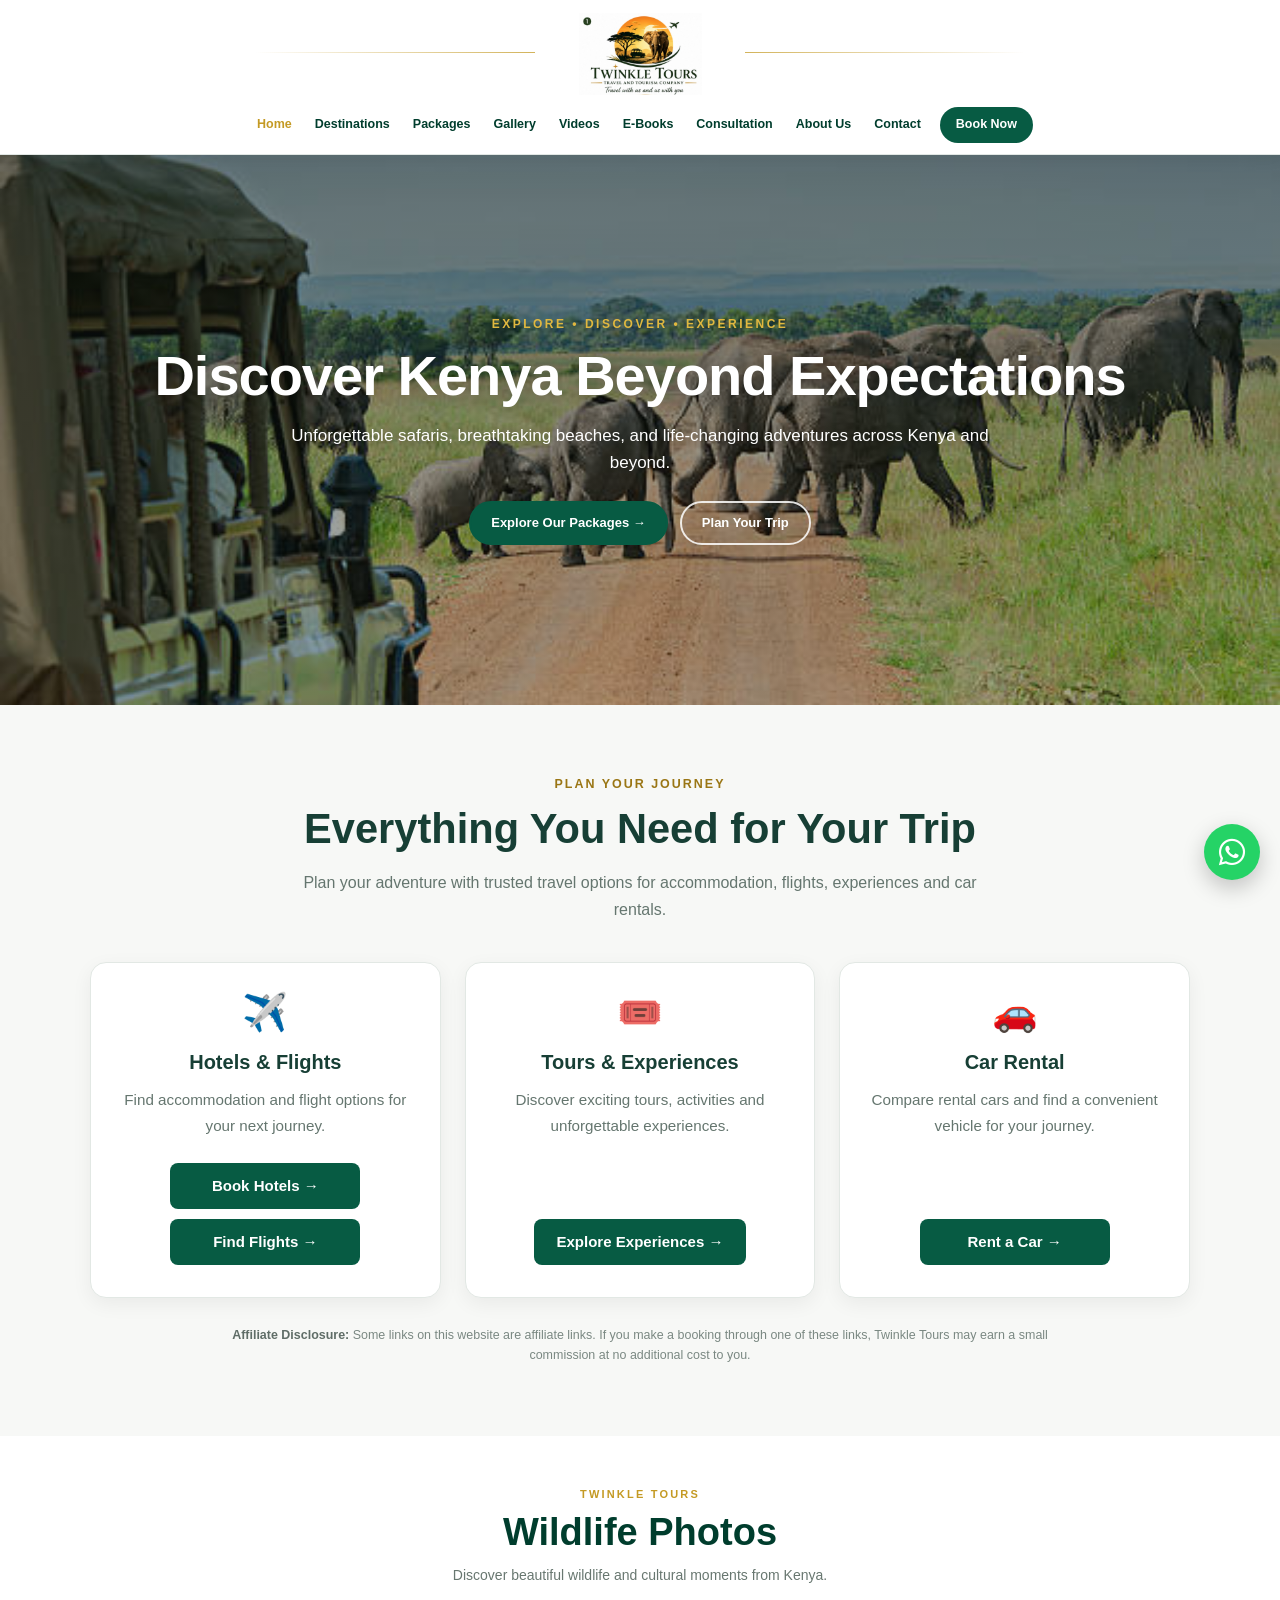
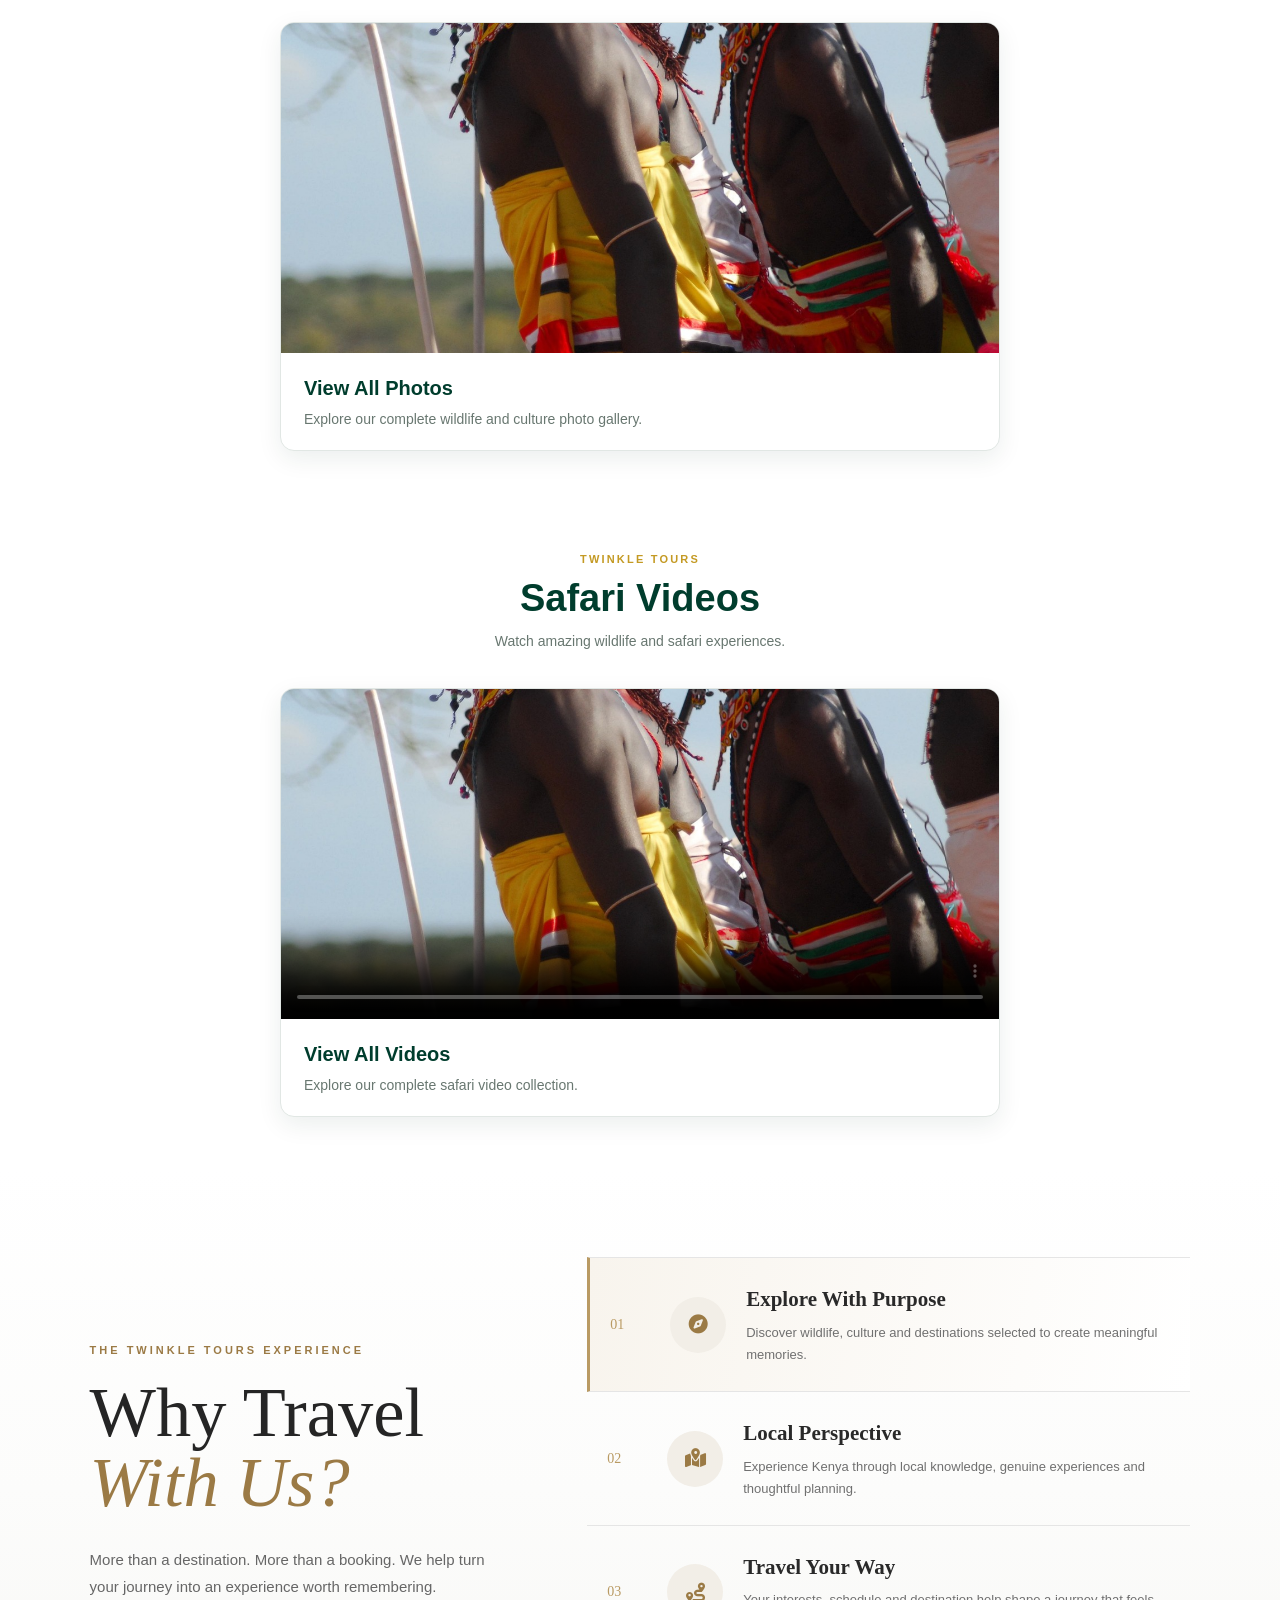
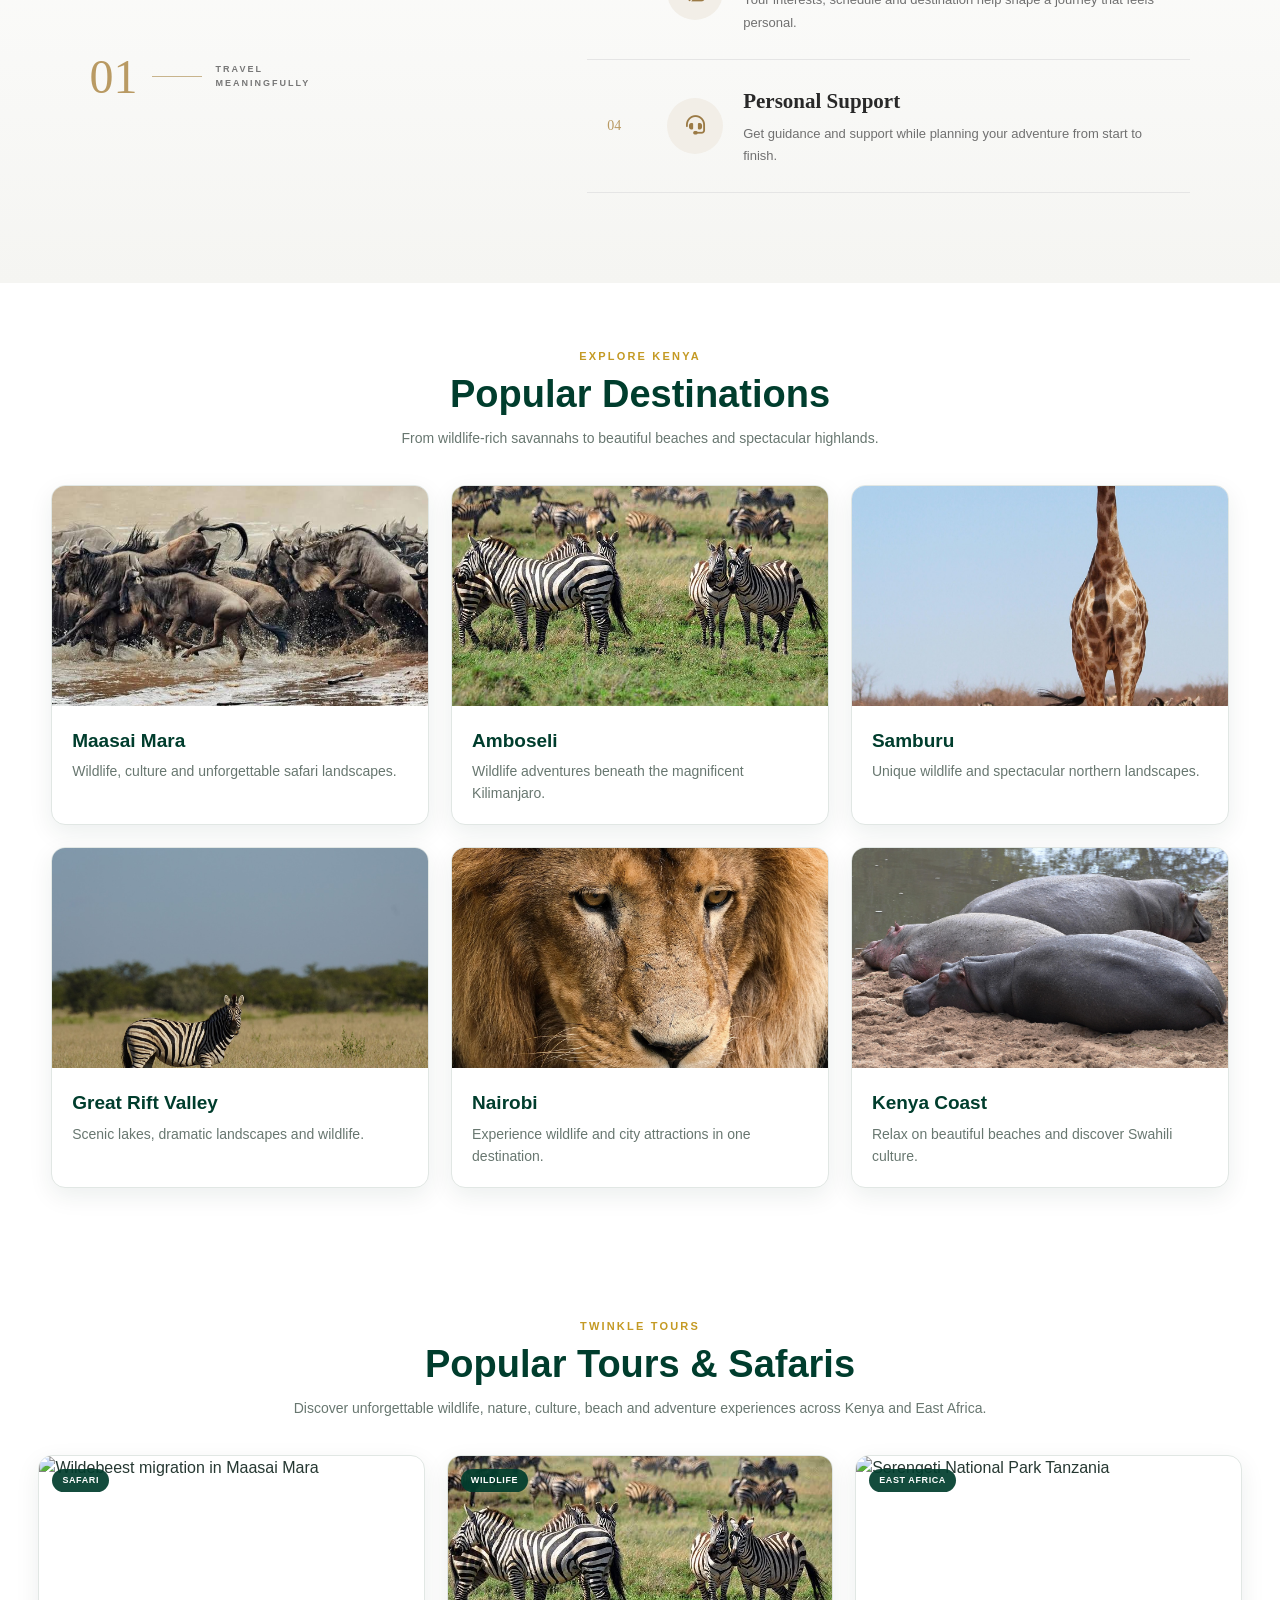
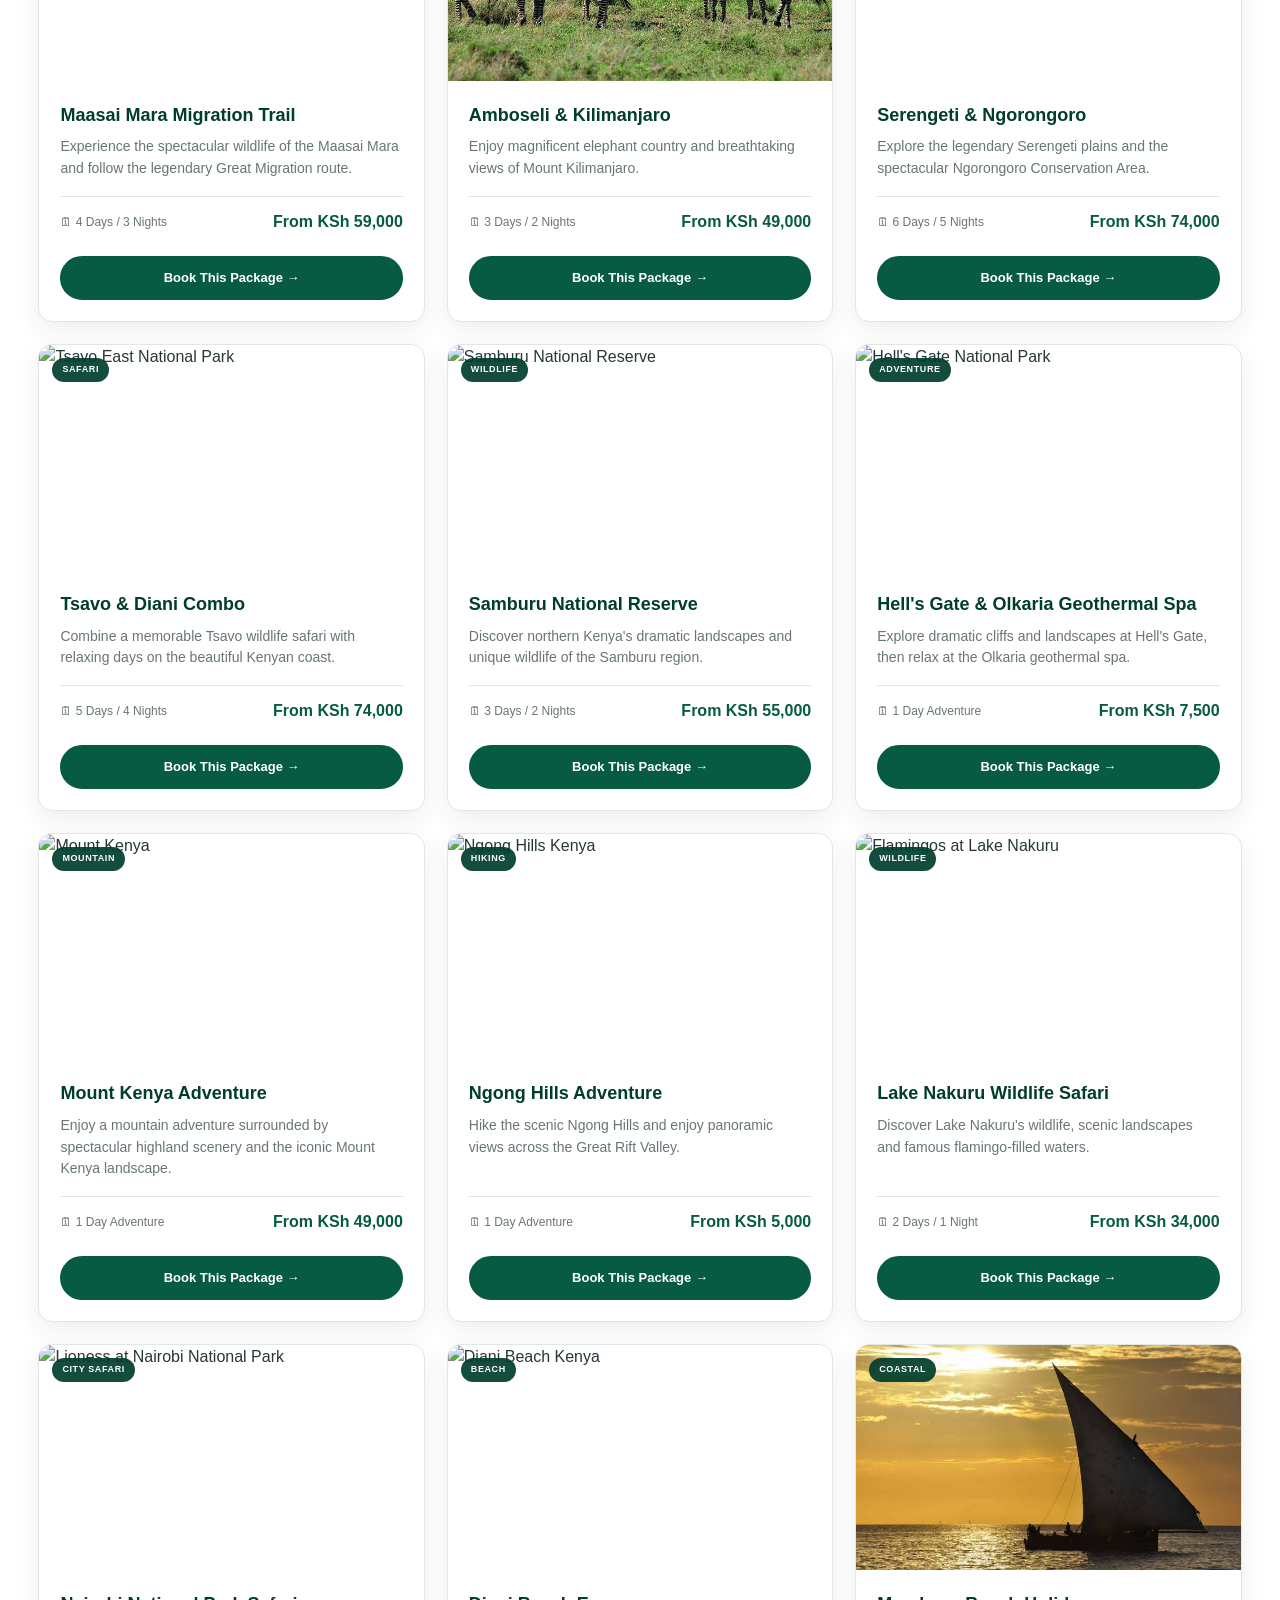
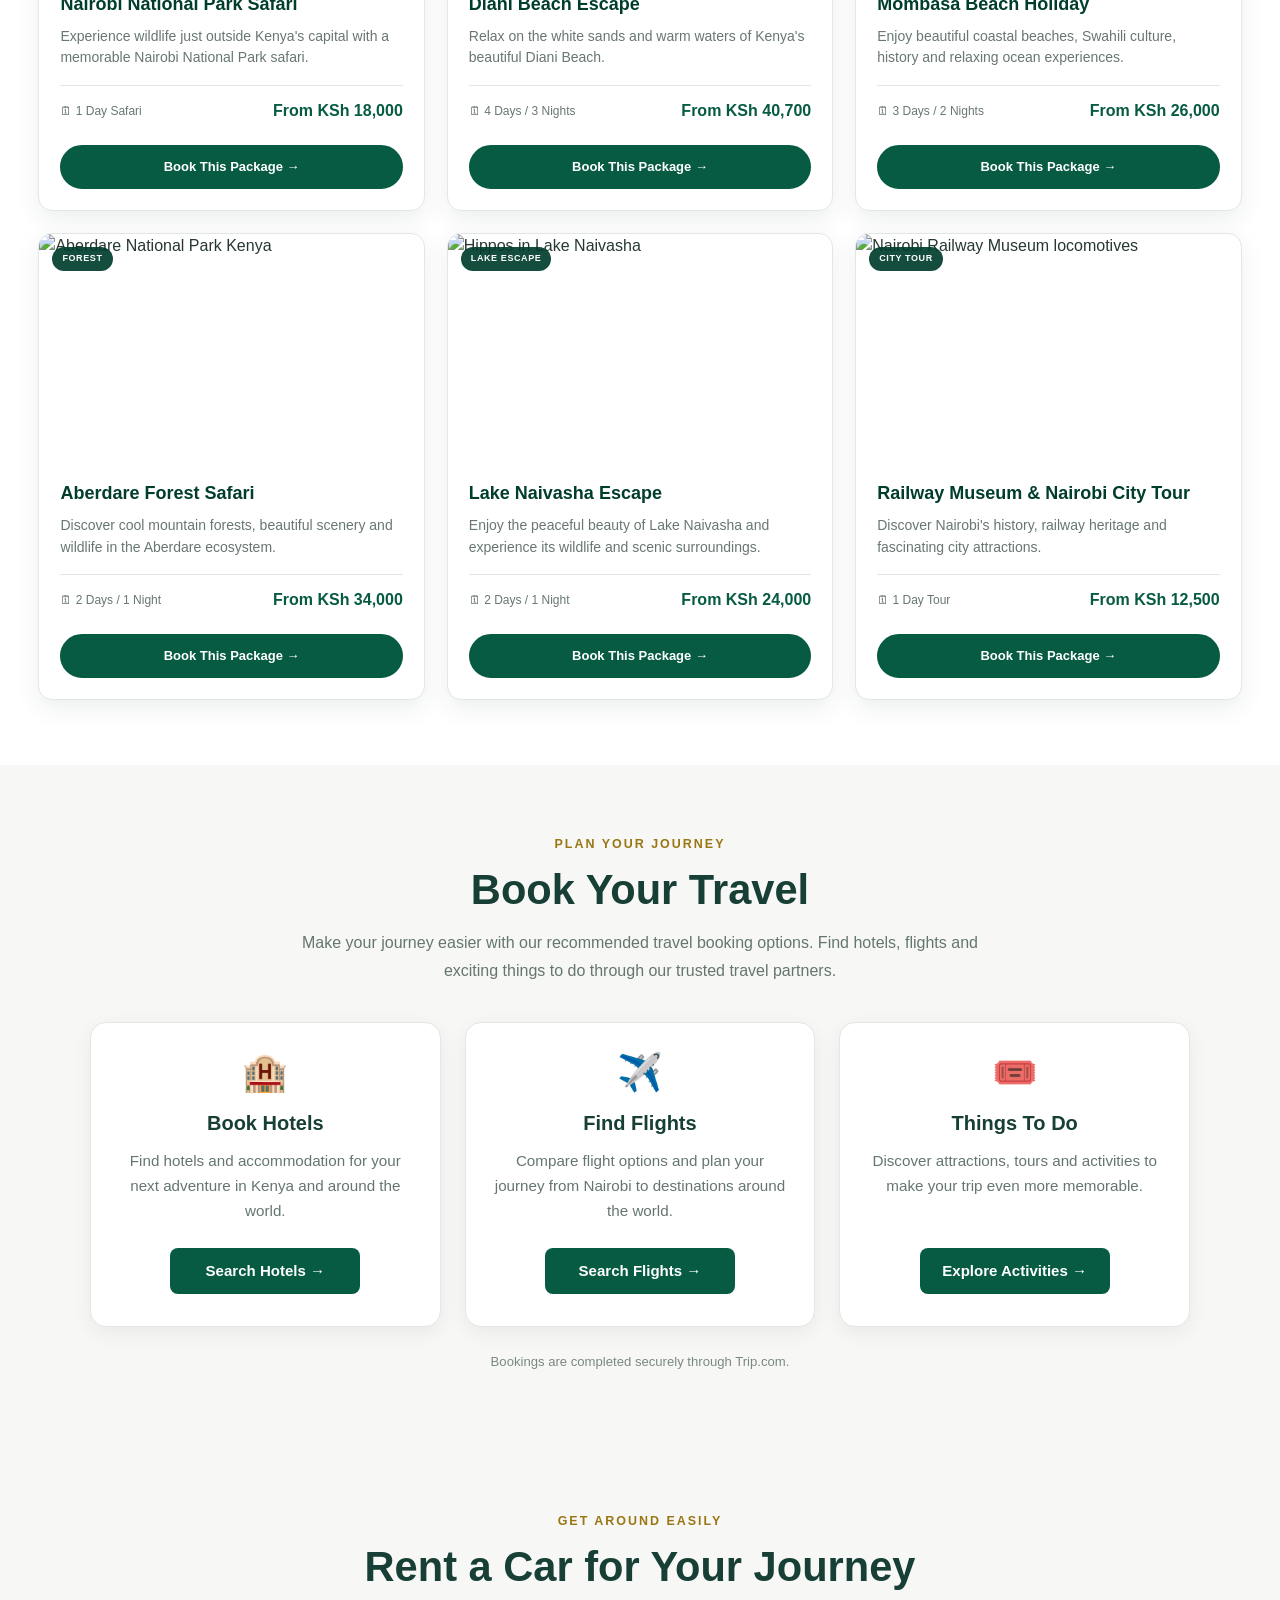
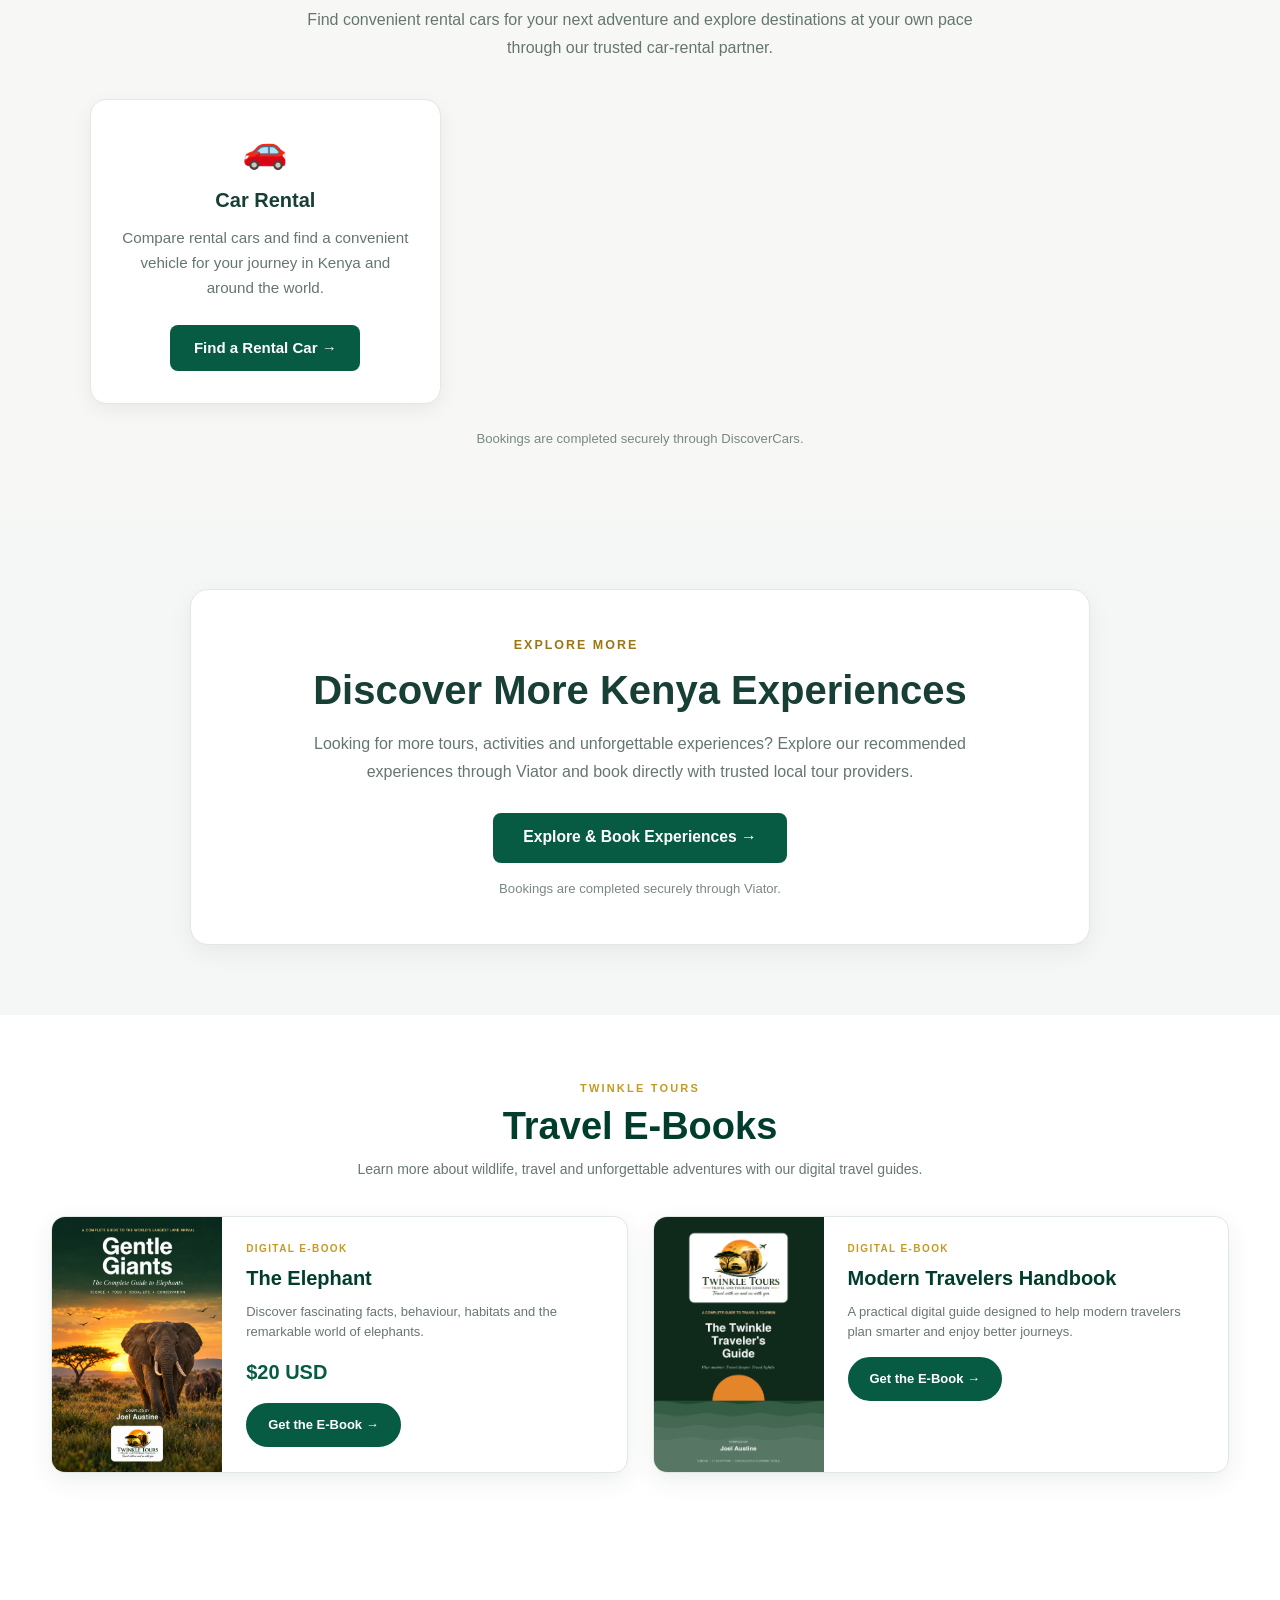
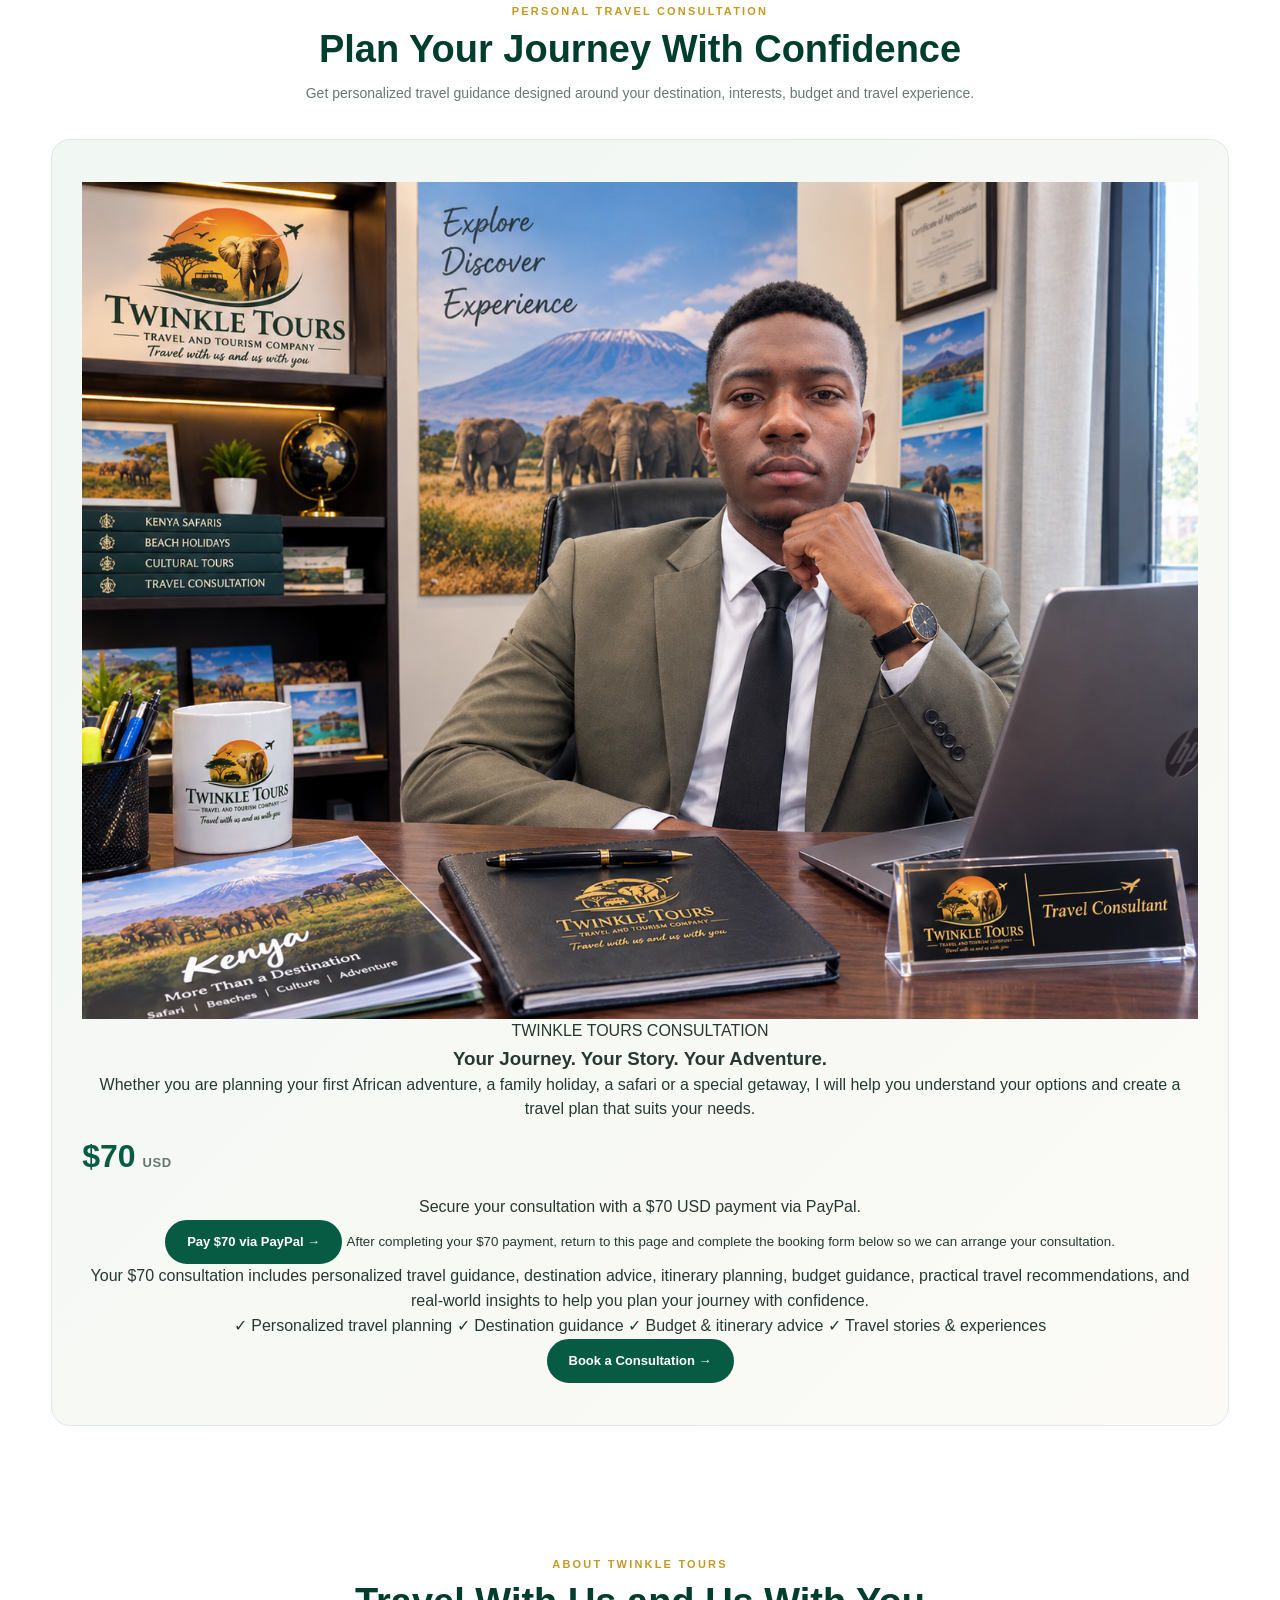
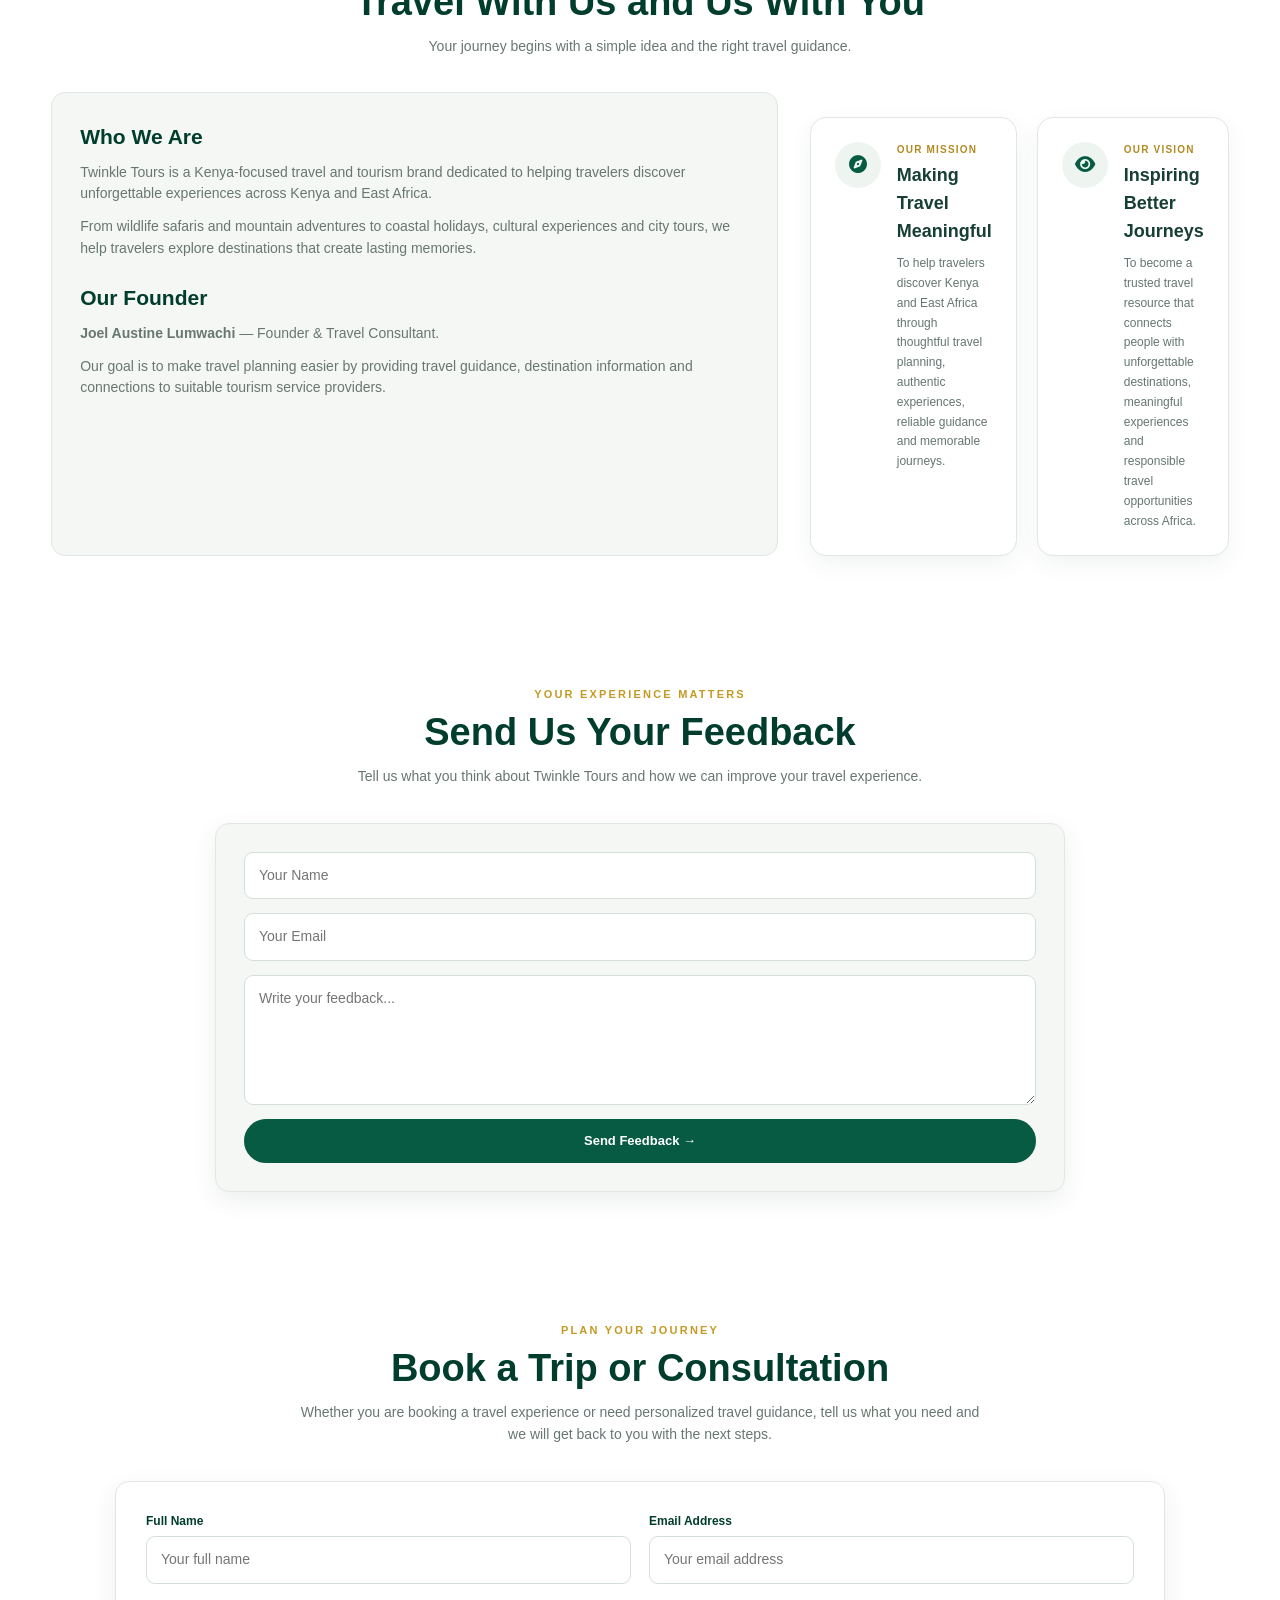
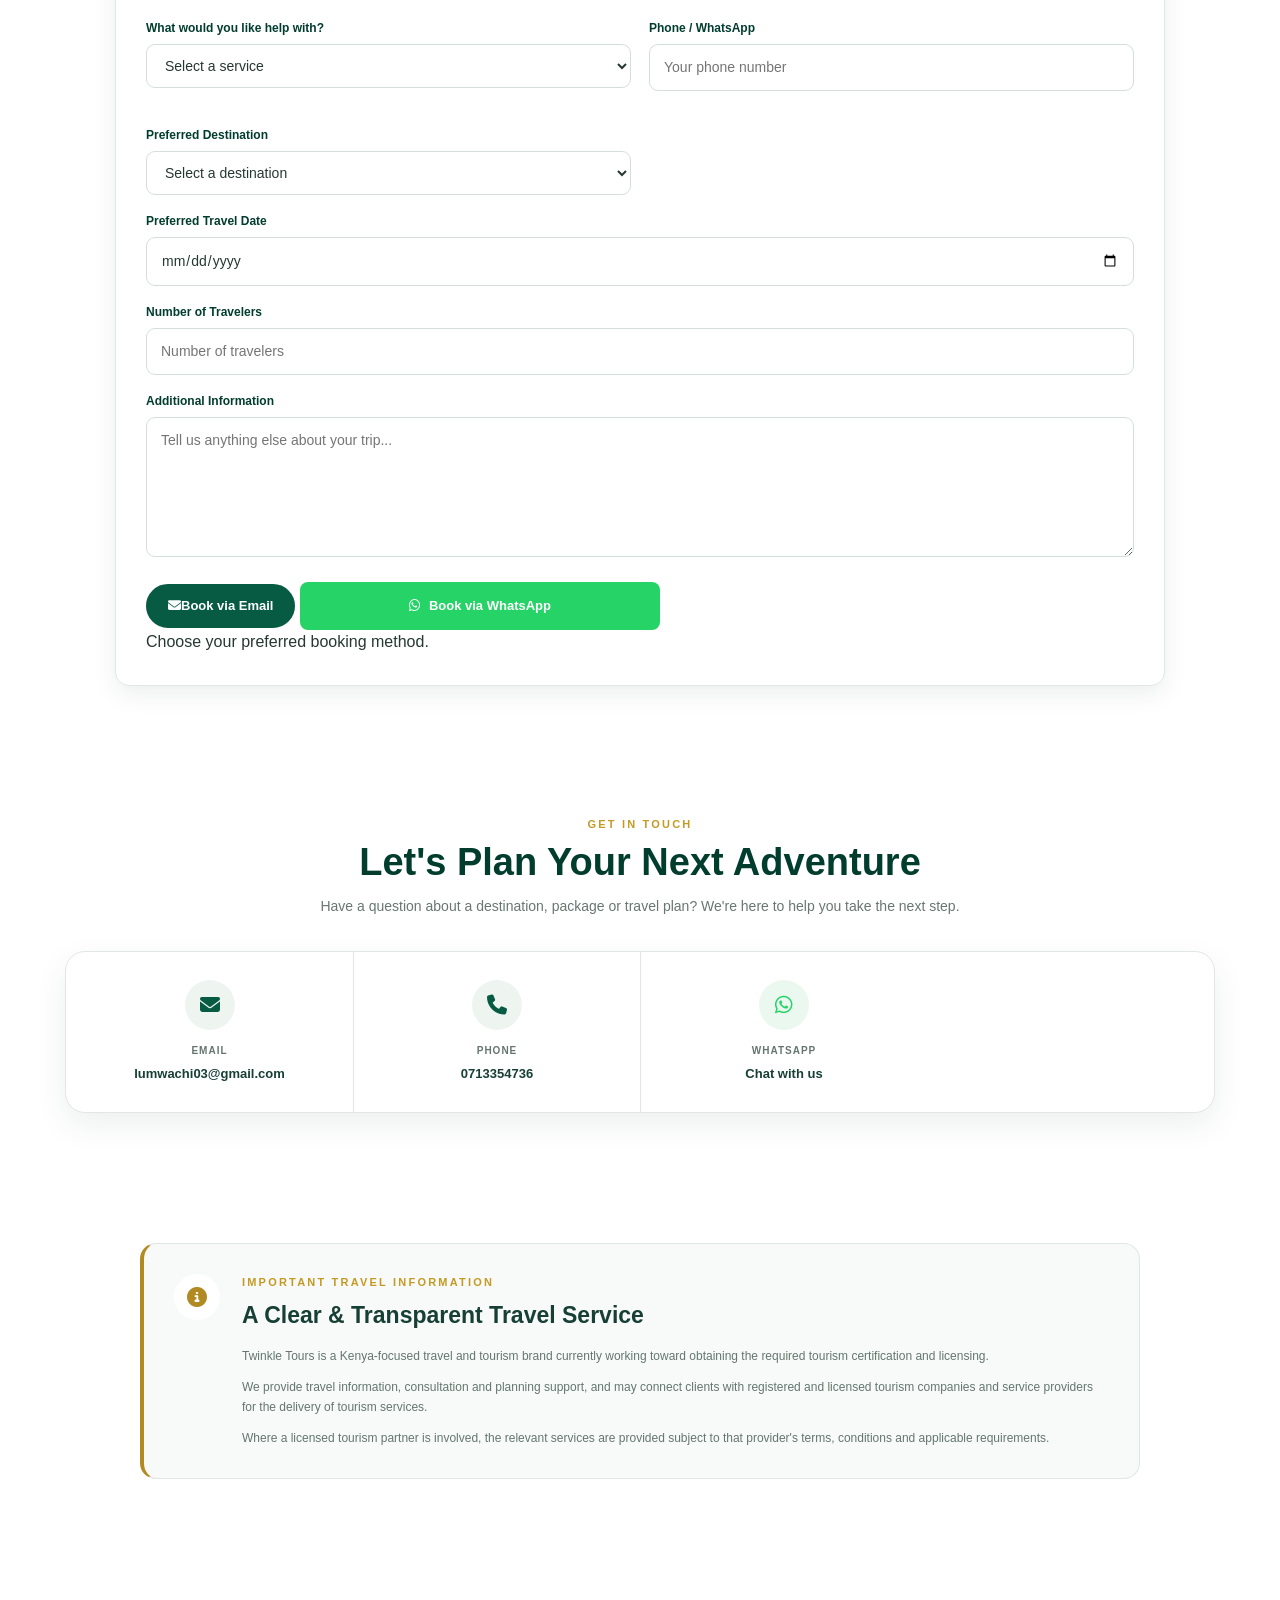
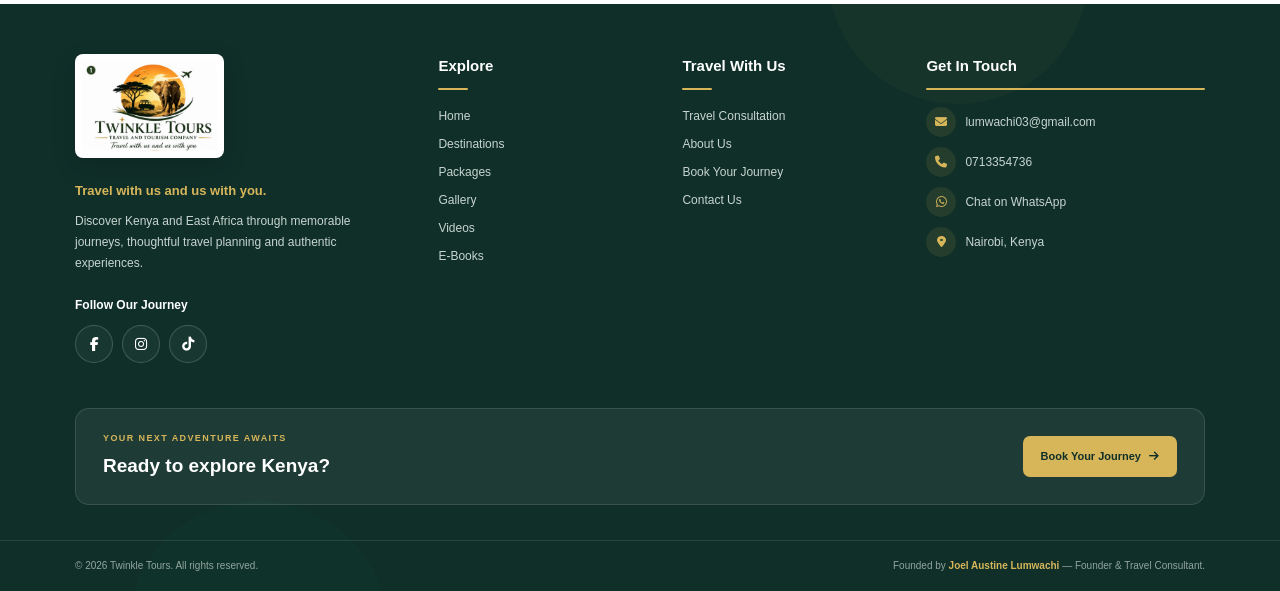
==== index.html @ 77b35d5a "Update index.html" ====
<!DOCTYPE html>
<html lang="en">

<head>
    <meta charset="UTF-8">
    <meta name="viewport" content="width=device-width, initial-scale=1.0">

    <title>Kenya Safari Packages & Travel Planning | Twinkle Tours</title>

    <meta name="description"
    content="Discover Kenya safari packages, wildlife adventures, beautiful beaches and personalised travel planning with Twinkle Tours. Explore Kenya with us.">

<meta name="google-site-verification" content="Va0TxtCL0FgnP7bfNhjO90pFL96O44W6x1gkgp2p_bY" />

    <link rel="stylesheet" href="Styles.css">
<link rel="stylesheet"
      href="https://cdnjs.cloudflare.com/ajax/libs/font-awesome/6.5.2/css/all.min.css">

</head>

<body>

<!-- =====================================================
     HEADER
===================================================== -->

<header class="navbar">

    <div class="brand-area">
        <a href="index.html" class="brand">
            <img src="twinkle_logo_1.png" alt="Twinkle Tours logo">
        </a>
    </div>

    <nav class="main-nav" aria-label="Main navigation">

        <a href="#home" class="active">Home</a>
        <a href="#destinations">Destinations</a>
        <a href="#packages">Packages</a>
        <a href="photos.html">Gallery</a>
        <a href="videos.html">Videos</a>
        <a href="#ebooks">E-Books</a>
        <a href="#consultation">Consultation</a>
        <a href="#about">About Us</a>
        <a href="#contact">Contact</a>
        <a href="#booking" class="book-now">Book Now</a>

    </nav>

</header>


<!-- =====================================================
     HERO
===================================================== -->

<section id="home" class="hero">

    <div class="overlay">

        <p class="hero-eyebrow">
            EXPLORE • DISCOVER • EXPERIENCE
        </p>

        <h1>
            Discover Kenya Beyond Expectations
        </h1>

        <p class="hero-text">
            Unforgettable safaris, breathtaking beaches,
            and life-changing adventures across Kenya and beyond.
        </p>

        <div class="hero-buttons">

            <a href="#packages" class="btn">
                Explore Our Packages →
            </a>

           <a href="#consultation" class="btn btn-outline">
                Plan Your Trip
            </a>

        </div>

    </div>

</section>

</section>


<!-- =====================================================
     PLAN YOUR TRIP
===================================================== -->

<section class="trip-section">

    <div class="trip-content">

        <p class="eyebrow">PLAN YOUR JOURNEY</p>

        <h2>Everything You Need for Your Trip</h2>

        <p class="trip-intro">
            Plan your adventure with trusted travel options for
            accommodation, flights, experiences and car rentals.
        </p>

        <div class="trip-cards">

            <!-- Hotels & Flights -->
            <div class="trip-card">

                <div class="trip-icon">✈️</div>

                <h3>Hotels & Flights</h3>

                <p>
                    Find accommodation and flight options for
                    your next journey.
                </p>

                <a
                    href="https://www.trip.com/hotels/w/home?Allianceid=8711060&SID=319725540&trip_sub1=&trip_sub3=D20136895"
                    class="trip-btn"
                    target="_blank"
                    rel="noopener noreferrer"
                >
                    Book Hotels →
                </a>

                <a
                    href="https://www.trip.com/flights/Nairobi-to-Dubai/tickets-NBO-DXB?flighttype=S&dcity=NBO&acity=DXB&Allianceid=8711060&SID=319725540&trip_sub1=&trip_sub3=D20136895"
                    class="trip-btn"
                    target="_blank"
                    rel="noopener noreferrer"
                    style="margin-top:10px;"
                >
                    Find Flights →
                </a>

            </div>


            <!-- Experiences -->
            <div class="trip-card">

                <div class="trip-icon">🎟️</div>

                <h3>Tours & Experiences</h3>

                <p>
                    Discover exciting tours, activities and
                    unforgettable experiences.
                </p>

                <a
                    href="https://www.viator.com/partner-shop/32/?medium=link&medium_version=shop&campaign=twinkle-tours-website"
                    class="trip-btn"
                    target="_blank"
                    rel="noopener noreferrer"
                >
                    Explore Experiences →
                </a>

            </div>


            <!-- Car Rental -->
            <div class="trip-card">

                <div class="trip-icon">🚗</div>

                <h3>Car Rental</h3>

                <p>
                    Compare rental cars and find a convenient
                    vehicle for your journey.
                </p>

                <a
                    href="https://www.discovercars.com/?a_aid=Twinkle-Tours"
                    class="trip-btn"
                    target="_blank"
                    rel="noopener noreferrer"
                >
                    Rent a Car →
                </a>

            </div>

        </div>

    </div>

<p class="affiliate-disclosure">
    <strong>Affiliate Disclosure:</strong>
    Some links on this website are affiliate links. If you make a booking
    through one of these links, Twinkle Tours may earn a small commission
    at no additional cost to you.
</p>
</section>


<!-- =====================================================
     PHOTO PREVIEW
===================================================== -->
<!-- =====================================================
     PHOTO PREVIEW
===================================================== -->

<section class="media-preview">

    <div class="section-title">

        <p class="eyebrow">TWINKLE TOURS</p>

        <h2>Wildlife Photos</h2>

        <p>
            Discover beautiful wildlife and cultural moments from Kenya.
        </p>

    </div>

    <a href="photos.html" class="preview-card">

        <div class="preview-media">

            <img
                src="Maasai people.jpg"
                alt="Maasai people in Kenya">

        </div>

        <div class="preview-content">

            <h3>View All Photos</h3>

            <p>
                Explore our complete wildlife and culture photo gallery.
            </p>

        </div>

    </a>

</section>


<!-- =====================================================
     VIDEO PREVIEW
===================================================== -->

<section class="media-preview">

    <div class="section-title">

        <p class="eyebrow">TWINKLE TOURS</p>

        <h2>Safari Videos</h2>

        <p>
            Watch amazing wildlife and safari experiences.
        </p>

    </div>

    <a href="videos.html" class="preview-card">

        <div class="preview-media">

            <video
                controls
                muted
                playsinline
                preload="metadata"
                poster="Maasai people.jpg">

                <source src="Bird 1.mp4" type="video/mp4">

                Your browser does not support video playback.

            </video>

        </div>

        <div class="preview-content">

            <h3>View All Videos</h3>

            <p>
                Explore our complete safari video collection.
            </p>

        </div>

    </a>

</section>


<!-- =====================================================
     WHY TRAVEL WITH US
===================================================== -->

<section class="why-travel-section">

    <div class="why-travel-inner">

        <div class="why-travel-intro">

            <span class="why-eyebrow">THE TWINKLE TOURS EXPERIENCE</span>

            <h2>
                Why Travel
                <em>With Us?</em>
            </h2>

            <p>
                More than a destination. More than a booking.
                We help turn your journey into an experience worth remembering.
            </p>

            <div class="why-number">
                <span>01</span>
                <div></div>
                <small>TRAVEL<br>MEANINGFULLY</small>
            </div>

        </div>


        <div class="why-travel-benefits">

            <div class="why-benefit featured">

                <div class="why-benefit-number">01</div>

                <div class="why-benefit-icon">
                    <i class="fa-solid fa-compass"></i>
                </div>

                <div class="why-benefit-text">
                    <h3>Explore With Purpose</h3>
                    <p>
                        Discover wildlife, culture and destinations
                        selected to create meaningful memories.
                    </p>
                </div>

            </div>


            <div class="why-benefit">

                <div class="why-benefit-number">02</div>

                <div class="why-benefit-icon">
                    <i class="fa-solid fa-map-location-dot"></i>
                </div>

                <div class="why-benefit-text">
                    <h3>Local Perspective</h3>
                    <p>
                        Experience Kenya through local knowledge,
                        genuine experiences and thoughtful planning.
                    </p>
                </div>

            </div>


            <div class="why-benefit">

                <div class="why-benefit-number">03</div>

                <div class="why-benefit-icon">
                    <i class="fa-solid fa-route"></i>
                </div>

                <div class="why-benefit-text">
                    <h3>Travel Your Way</h3>
                    <p>
                        Your interests, schedule and destination
                        help shape a journey that feels personal.
                    </p>
                </div>

            </div>


            <div class="why-benefit">

                <div class="why-benefit-number">04</div>

                <div class="why-benefit-icon">
                    <i class="fa-solid fa-headset"></i>
                </div>

                <div class="why-benefit-text">
                    <h3>Personal Support</h3>
                    <p>
                        Get guidance and support while planning
                        your adventure from start to finish.
                    </p>
                </div>

            </div>

        </div>

    </div>

</section>
<!-- =====================================================
     DESTINATIONS
===================================================== -->

<section id="destinations" class="section destinations-section">

    <div class="section-title">

        <p class="eyebrow">EXPLORE KENYA</p>

        <h2>Popular Destinations</h2>

        <p>
            From wildlife-rich savannahs to beautiful beaches
            and spectacular highlands.
        </p>

    </div>

    <div class="destination-grid">

        <article class="destination-card">

            
<img
    src="./maasai-mara-wildebeest.jpg"
    alt="Wildebeest migration in Maasai Mara, Kenya">


            <div>
                <h3>Maasai Mara</h3>
                <p>
                    Wildlife, culture and unforgettable safari landscapes.
                </p>
            </div>

        </article>


        <article class="destination-card">

            
<img
    src="./amboseli-zebras.jpg"
    alt="Zebras grazing in Amboseli National Park">


            <div>
                <h3>Amboseli</h3>
                <p>
                    Wildlife adventures beneath the magnificent Kilimanjaro.
                </p>
            </div>

        </article>


        <article class="destination-card">

            <img
                src="giraffe 1.jpg"
                alt="Giraffe in Kenya">

            <div>
                <h3>Samburu</h3>
                <p>
                    Unique wildlife and spectacular northern landscapes.
                </p>
            </div>

        </article>


        <article class="destination-card">

            <img
                src="zebra 1.jpg"
                alt="Zebra in Kenya">

            <div>
                <h3>Great Rift Valley</h3>
                <p>
                    Scenic lakes, dramatic landscapes and wildlife.
                </p>
            </div>

        </article>


        <article class="destination-card">

            <img
                src="lion 1.jpg"
                alt="Lion in Kenya">

            <div>
                <h3>Nairobi</h3>
                <p>
                    Experience wildlife and city attractions in one destination.
                </p>
            </div>

        </article>


        <article class="destination-card">

            <img
                src="hippo.jpg"
                alt="Hippo in Kenya">

            <div>
                <h3>Kenya Coast</h3>
                <p>
                    Relax on beautiful beaches and discover Swahili culture.
                </p>
            </div>

        </article>

    </div>

</section>


<!-- =====================================================
     TWINKLE TOURS - 15 PACKAGES
===================================================== -->

<section id="packages" class="section packages-section">

    <div class="section-title">
        <p class="eyebrow">TWINKLE TOURS</p>

        <h2>Popular Tours & Safaris</h2>

        <p>
            Discover unforgettable wildlife, nature, culture,
            beach and adventure experiences across Kenya and East Africa.
        </p>
    </div>


    <div class="cards package-grid">


        <!-- 1. MAASAI MARA -->

        <article class="card package-card">

            <div class="card-image">

                <img
                    src="https://commons.wikimedia.org/wiki/Special:FilePath/Maasai%20Mara%20Wildebeest%20Migrations.jpg"
                    alt="Wildebeest migration in Maasai Mara">

                <span class="package-badge">SAFARI</span>

            </div>

            <div class="card-content">

                <h3>Maasai Mara Migration Trail</h3>

                <p class="package-description">
                    Experience the spectacular wildlife of the Maasai Mara
                    and follow the legendary Great Migration route.
                </p>

                <div class="package-details">
                    <span>🗓 4 Days / 3 Nights</span>
                    <strong>From KSh 59,000</strong>
                </div>

                <a href="#booking"
                   class="btn package-btn"
                   data-package="Maasai Mara Migration Trail">
                    Book This Package →
                </a>

            </div>

        </article>


        <!-- 2. AMBOSELI -->

        <article class="card package-card">

            <div class="card-image">

                
<img
    src="./amboseli-zebras.jpg"
    alt="Zebras grazing in Amboseli National Park">


                <span class="package-badge">WILDLIFE</span>

            </div>

            <div class="card-content">

                <h3>Amboseli & Kilimanjaro</h3>

                <p class="package-description">
                    Enjoy magnificent elephant country and breathtaking
                    views of Mount Kilimanjaro.
                </p>

                <div class="package-details">
                    <span>🗓 3 Days / 2 Nights</span>
                    <strong>From KSh 49,000</strong>
                </div>

                <a href="#booking"
                   class="btn package-btn"
                   data-package="Amboseli & Kilimanjaro">
                    Book This Package →
                </a>

            </div>

        </article>


        <!-- 3. SERENGETI -->

        <article class="card package-card">

            <div class="card-image">

                <img
                    src="https://commons.wikimedia.org/wiki/Special:FilePath/Serengeti-Landscape-2012.JPG"
                    alt="Serengeti National Park Tanzania">

                <span class="package-badge">EAST AFRICA</span>

            </div>

            <div class="card-content">

                <h3>Serengeti & Ngorongoro</h3>

                <p class="package-description">
                    Explore the legendary Serengeti plains and the
                    spectacular Ngorongoro Conservation Area.
                </p>

                <div class="package-details">
                    <span>🗓 6 Days / 5 Nights</span>
                    <strong>From KSh 74,000</strong>
                </div>

                <a href="#booking"
                   class="btn package-btn"
                   data-package="Serengeti & Ngorongoro">
                    Book This Package →
                </a>

            </div>

        </article>


        <!-- 4. TSAVO -->

        <article class="card package-card">

            <div class="card-image">

                <img
                    src="https://commons.wikimedia.org/wiki/Special:FilePath/Tsavo%20East%20NP.%20High%20view.jpg"
                    alt="Tsavo East National Park">

                <span class="package-badge">SAFARI</span>

            </div>

            <div class="card-content">

                <h3>Tsavo & Diani Combo</h3>

                <p class="package-description">
                    Combine a memorable Tsavo wildlife safari with
                    relaxing days on the beautiful Kenyan coast.
                </p>

                <div class="package-details">
                    <span>🗓 5 Days / 4 Nights</span>
                    <strong>From KSh 74,000</strong>
                </div>

                <a href="#booking"
                   class="btn package-btn"
                   data-package="Tsavo & Diani Combo">
                    Book This Package →
                </a>

            </div>

        </article>


        <!-- 5. SAMBURU -->

        <article class="card package-card">

            <div class="card-image">

                <img
                    src="https://commons.wikimedia.org/wiki/Special:FilePath/33030%20Samburu%20National%20Reserve.jpg"
                    alt="Samburu National Reserve">

                <span class="package-badge">WILDLIFE</span>

            </div>

            <div class="card-content">

                <h3>Samburu National Reserve</h3>

                <p class="package-description">
                    Discover northern Kenya's dramatic landscapes and
                    unique wildlife of the Samburu region.
                </p>

                <div class="package-details">
                    <span>🗓 3 Days / 2 Nights</span>
                    <strong>From KSh 55,000</strong>
                </div>

                <a href="#booking"
                   class="btn package-btn"
                   data-package="Samburu National Reserve">
                    Book This Package →
                </a>

            </div>

        </article>


        <!-- 6. HELL'S GATE -->

        <article class="card package-card">

            <div class="card-image">

                <img
                    src="https://commons.wikimedia.org/wiki/Special:FilePath/Hell%27s%20Gate%20National%20Park%20%28Kenya%29%2001.jpg"
                    alt="Hell's Gate National Park">

                <span class="package-badge">ADVENTURE</span>

            </div>

            <div class="card-content">

                <h3>Hell's Gate & Olkaria Geothermal Spa</h3>

                <p class="package-description">
                    Explore dramatic cliffs and landscapes at Hell's Gate,
                    then relax at the Olkaria geothermal spa.
                </p>

                <div class="package-details">
                    <span>🗓 1 Day Adventure</span>
                    <strong>From KSh 7,500</strong>
                </div>

                <a href="#booking"
                   class="btn package-btn"
                   data-package="Hell's Gate & Olkaria Geothermal Spa">
                    Book This Package →
                </a>

            </div>

        </article>


        <!-- 7. MOUNT KENYA -->

        <article class="card package-card">

            <div class="card-image">

                <img
                    src="https://commons.wikimedia.org/wiki/Special:FilePath/Mount%20kenya.JPG"
                    alt="Mount Kenya">

                <span class="package-badge">MOUNTAIN</span>

            </div>

            <div class="card-content">

                <h3>Mount Kenya Adventure</h3>

                <p class="package-description">
                    Enjoy a mountain adventure surrounded by spectacular
                    highland scenery and the iconic Mount Kenya landscape.
                </p>

                <div class="package-details">
                    <span>🗓 1 Day Adventure</span>
                    <strong>From KSh 49,000</strong>
                </div>

                <a href="#booking"
                   class="btn package-btn"
                   data-package="Mount Kenya Adventure">
                    Book This Package →
                </a>

            </div>

        </article>


        <!-- 8. NGONG HILLS -->

        <article class="card package-card">

            <div class="card-image">

                <img
                    src="https://commons.wikimedia.org/wiki/Special:FilePath/NgongHillsKenya.jpg"
                    alt="Ngong Hills Kenya">

                <span class="package-badge">HIKING</span>

            </div>

            <div class="card-content">

                <h3>Ngong Hills Adventure</h3>

                <p class="package-description">
                    Hike the scenic Ngong Hills and enjoy panoramic
                    views across the Great Rift Valley.
                </p>

                <div class="package-details">
                    <span>🗓 1 Day Adventure</span>
                    <strong>From KSh 5,000</strong>
                </div>

                <a href="#booking"
                   class="btn package-btn"
                   data-package="Ngong Hills Adventure">
                    Book This Package →
                </a>

            </div>

        </article>


        <!-- 9. LAKE NAKURU -->

        <article class="card package-card">

            <div class="card-image">

                <img
                    src="https://commons.wikimedia.org/wiki/Special:FilePath/Flamingoes-Lake%20Nakuru.jpg"
                    alt="Flamingos at Lake Nakuru">

                <span class="package-badge">WILDLIFE</span>

            </div>

            <div class="card-content">

                <h3>Lake Nakuru Wildlife Safari</h3>

                <p class="package-description">
                    Discover Lake Nakuru's wildlife, scenic landscapes
                    and famous flamingo-filled waters.
                </p>

                <div class="package-details">
                    <span>🗓 2 Days / 1 Night</span>
                    <strong>From KSh 34,000</strong>
                </div>

                <a href="#booking"
                   class="btn package-btn"
                   data-package="Lake Nakuru Wildlife Safari">
                    Book This Package →
                </a>

            </div>

        </article>


        <!-- 10. NAIROBI NATIONAL PARK -->

        <article class="card package-card">

            <div class="card-image">

                <img
                    src="https://commons.wikimedia.org/wiki/Special:FilePath/Lioness%2C%20Nairobi%20National%20Park.jpg"
                    alt="Lioness at Nairobi National Park">

                <span class="package-badge">CITY SAFARI</span>

            </div>

            <div class="card-content">

                <h3>Nairobi National Park Safari</h3>

                <p class="package-description">
                    Experience wildlife just outside Kenya's capital
                    with a memorable Nairobi National Park safari.
                </p>

                <div class="package-details">
                    <span>🗓 1 Day Safari</span>
                    <strong>From KSh 18,000</strong>
                </div>

                <a href="#booking"
                   class="btn package-btn"
                   data-package="Nairobi National Park Safari">
                    Book This Package →
                </a>

            </div>

        </article>


        <!-- 11. DIANI -->

        <article class="card package-card">

            <div class="card-image">

                <img
                    src="https://commons.wikimedia.org/wiki/Special:FilePath/Diani%20Beach%20Kenya.jpg"
                    alt="Diani Beach Kenya">

                <span class="package-badge">BEACH</span>

            </div>

            <div class="card-content">

                <h3>Diani Beach Escape</h3>

                <p class="package-description">
                    Relax on the white sands and warm waters of
                    Kenya's beautiful Diani Beach.
                </p>

                <div class="package-details">
                    <span>🗓 4 Days / 3 Nights</span>
                    <strong>From KSh 40,700</strong>
                </div>

                <a href="#booking"
                   class="btn package-btn"
                   data-package="Diani Beach Escape">
                    Book This Package →
                </a>

            </div>

        </article>


        <!-- 12. MOMBASA -->

        <article class="card package-card">

            <div class="card-image">

                
<img
    src="./mombasa-dhow.jpg"
    alt="Traditional dhow sailing along the Kenyan coast">


                <span class="package-badge">COASTAL</span>

            </div>

            <div class="card-content">

                <h3>Mombasa Beach Holiday</h3>

                <p class="package-description">
                    Enjoy beautiful coastal beaches, Swahili culture,
                    history and relaxing ocean experiences.
                </p>

                <div class="package-details">
                    <span>🗓 3 Days / 2 Nights</span>
                    <strong>From KSh 26,000</strong>
                </div>

                <a href="#booking"
                   class="btn package-btn"
                   data-package="Mombasa Beach Holiday">
                    Book This Package →
                </a>

            </div>

        </article>


        <!-- 13. ABERDARE -->

        <article class="card package-card">

            <div class="card-image">

                <img
                    src="https://commons.wikimedia.org/wiki/Special:FilePath/Aberdare%20National%20Park%2C%20Kenya%20%2830746650353%29.jpg"
                    alt="Aberdare National Park Kenya">

                <span class="package-badge">FOREST</span>

            </div>

            <div class="card-content">

                <h3>Aberdare Forest Safari</h3>

                <p class="package-description">
                    Discover cool mountain forests, beautiful scenery
                    and wildlife in the Aberdare ecosystem.
                </p>

                <div class="package-details">
                    <span>🗓 2 Days / 1 Night</span>
                    <strong>From KSh 34,000</strong>
                </div>

                <a href="#booking"
                   class="btn package-btn"
                   data-package="Aberdare Forest Safari">
                    Book This Package →
                </a>

            </div>

        </article>


        <!-- 14. LAKE NAIVASHA -->

        <article class="card package-card">

            <div class="card-image">

                <img
                    src="https://commons.wikimedia.org/wiki/Special:FilePath/Hippos%20in%20Lake%20Naivasha%2C%20Kenya.jpg"
                    alt="Hippos in Lake Naivasha">

                <span class="package-badge">LAKE ESCAPE</span>

            </div>

            <div class="card-content">

                <h3>Lake Naivasha Escape</h3>

                <p class="package-description">
                    Enjoy the peaceful beauty of Lake Naivasha and
                    experience its wildlife and scenic surroundings.
                </p>

                <div class="package-details">
                    <span>🗓 2 Days / 1 Night</span>
                    <strong>From KSh 24,000</strong>
                </div>

                <a href="#booking"
                   class="btn package-btn"
                   data-package="Lake Naivasha Escape">
                    Book This Package →
                </a>

            </div>

        </article>


        <!-- 15. RAILWAY MUSEUM -->

        <article class="card package-card">

            <div class="card-image">

                <img
                    src="https://commons.wikimedia.org/wiki/Special:FilePath/Nairobi%20Railway%20Museum%20locomotives.jpg"
                    alt="Nairobi Railway Museum locomotives">

                <span class="package-badge">CITY TOUR</span>

            </div>

            <div class="card-content">

                <h3>Railway Museum & Nairobi City Tour</h3>

                <p class="package-description">
                    Discover Nairobi's history, railway heritage and
                    fascinating city attractions.
                </p>

                <div class="package-details">
                    <span>🗓 1 Day Tour</span>
                    <strong>From KSh 12,500</strong>
                </div>

                <a href="#booking"
                   class="btn package-btn"
                   data-package="Railway Museum & Nairobi City Tour">
                    Book This Package →
                </a>

            </div>

        </article>


    </div>

</section>

<!-- =====================================================
TRIP.COM AFFILIATE TRAVEL
===================================================== -->

<section class="trip-section">

    <div class="trip-content">

        <p class="eyebrow">PLAN YOUR JOURNEY</p>

        <h2>Book Your Travel</h2>

        <p class="trip-intro">
            Make your journey easier with our recommended travel
            booking options. Find hotels, flights and exciting
            things to do through our trusted travel partners.
        </p>

        <div class="trip-cards">

            <!-- Hotels -->
            <div class="trip-card">

                <div class="trip-icon">🏨</div>

                <h3>Book Hotels</h3>

                <p>
                    Find hotels and accommodation for your next
                    adventure in Kenya and around the world.
                </p>

                <a
                    href="https://www.trip.com/hotels/w/home?Allianceid=8711060&SID=319725540&trip_sub1=&trip_sub3=D20136895"
                    class="trip-btn"
                    target="_blank"
                    rel="noopener noreferrer"
                >
                    Search Hotels →
                </a>

            </div>

            <!-- Flights -->
            <div class="trip-card">

                <div class="trip-icon">✈️</div>

                <h3>Find Flights</h3>

                <p>
                    Compare flight options and plan your journey
                    from Nairobi to destinations around the world.
                </p>

                <a
                    href="https://www.trip.com/flights/Nairobi-to-Dubai/tickets-NBO-DXB?flighttype=S&dcity=NBO&acity=DXB&Allianceid=8711060&SID=319725540&trip_sub1=&trip_sub3=D20136895"
                    class="trip-btn"
                    target="_blank"
                    rel="noopener noreferrer"
                >
                    Search Flights →
                </a>

            </div>

            <!-- Things To Do -->
            <div class="trip-card">

                <div class="trip-icon">🎟️</div>

                <h3>Things To Do</h3>

                <p>
                    Discover attractions, tours and activities
                    to make your trip even more memorable.
                </p>

                <a
                    href="https://www.trip.com/things-to-do/list?searchkey=825&searchtype=1&Allianceid=8711060&SID=319725540&trip_sub1=&trip_sub3=D20136895"
                    class="trip-btn"
                    target="_blank"
                    rel="noopener noreferrer"
                >
                    Explore Activities →
                </a>

            </div>

        </div>

        <small class="trip-note">
            Bookings are completed securely through Trip.com.
        </small>

    </div>

</section>

<!-- =====================================================
   DISCOVERCARS CAR RENTAL AFFILIATE
   ===================================================== -->

<section class="trip-section">

    <div class="trip-content">

        <p class="eyebrow">GET AROUND EASILY</p>

        <h2>Rent a Car for Your Journey</h2>

        <p class="trip-intro">
            Find convenient rental cars for your next adventure
            and explore destinations at your own pace through
            our trusted car-rental partner.
        </p>

        <div class="trip-cards">

            <!-- Car Rental -->
            <div class="trip-card">

                <div class="trip-icon">🚗</div>

                <h3>Car Rental</h3>

                <p>
                    Compare rental cars and find a convenient
                    vehicle for your journey in Kenya and around
                    the world.
                </p>

                <a
                    href="https://www.discovercars.com/?a_aid=Twinkle-Tours"
                    class="trip-btn"
                    target="_blank"
                    rel="noopener noreferrer"
                >
                    Find a Rental Car →
                </a>

            </div>

        </div>

        <small class="trip-note">
            Bookings are completed securely through DiscoverCars.
        </small>

    </div>

</section>


<!-- =====================================================
VIATOR AFFILIATE EXPERIENCES
===================================================== -->

<section class="affiliate-section">

    <div class="affiliate-content">

        <p class="eyebrow">EXPLORE MORE</p>

        <h2>Discover More Kenya Experiences</h2>

        <p>
            Looking for more tours, activities and unforgettable
            experiences? Explore our recommended experiences
            through Viator and book directly with trusted local
            tour providers.
        </p>

        <a
            href="https://www.viator.com/partner-shop/32/?medium=link&medium_version=shop&campaign=twinkle-tours-website"
            class="btn affiliate-btn"
            target="_blank"
            rel="noopener noreferrer"
        >
            Explore & Book Experiences →
        </a>

        <small>
            Bookings are completed securely through Viator.
        </small>

    </div>

</section>

</section>
<!-- =====================================================
     E-BOOKS
===================================================== -->

<section id="ebooks" class="section ebooks-section">

    <div class="section-title">

        <p class="eyebrow">
            TWINKLE TOURS
        </p>

        <h2>
            Travel E-Books
        </h2>

        <p>
            Learn more about wildlife, travel and unforgettable adventures
            with our digital travel guides.
        </p>

    </div>


    <div class="ebook-grid">


        <!-- ELEPHANT E-BOOK -->

        <article class="ebook-card">

            <div class="ebook-image">

                
<img
    src="elephant-ebook-cover.png"
    alt="Elephant e-book cover">

                    

            </div>

            <div class="ebook-content">

                <span class="ebook-label">
                    DIGITAL E-BOOK
                </span>

                <h3>
                    The Elephant
                </h3>

                <p>
                    Discover fascinating facts, behaviour, habitats and
                    the remarkable world of elephants.
                </p>

                <div class="ebook-price">
                    $20 USD
                </div>

                <a
                    href="https://payhip.com/b/qZjAY"
                    class="btn"
                    target="_blank"
                    rel="noopener">
                    Get the E-Book →
                </a>

            </div>

        </article>


        <!-- MODERN TRAVELERS HANDBOOK -->

        <article class="ebook-card">

            <div class="ebook-image">
    <img
        src="modern-travelers-cover.jpg"
        alt="Modern Travelers Handbook">
</div>

            <div class="ebook-content">

                <span class="ebook-label">
                    DIGITAL E-BOOK
                </span>

                <h3>
                    Modern Travelers Handbook
                </h3>

                <p>
                    A practical digital guide designed to help modern
                    travelers plan smarter and enjoy better journeys.
                </p>

                <a
                    href="https://payhip.com/b/cV2yI"
                    class="btn"
                    target="_blank"
                    rel="noopener">
                    Get the E-Book →
                </a>

            </div>

        </article>

    </div>

</section>


<!-- =====================================================
     TRAVEL CONSULTATION
===================================================== -->

<section id="consultation" class="section consultation-section">

    <div class="section-title">
        <p class="eyebrow">PERSONAL TRAVEL CONSULTATION</p>

        <h2>Plan Your Journey With Confidence</h2>

        <p>
            Get personalized travel guidance designed around your
            destination, interests, budget and travel experience.
        </p>
    </div>

    <div class="consultation-box">

        <!-- CONSULTATION IMAGE -->
        <div class="consultation-image">
            <img
                src="twinkle-consultant-office.png"
                alt="Twinkle Tours travel consultant">
        </div>

        <!-- CONSULTATION CONTENT -->
        <div class="consultation-content">

            <p class="consultation-label">
                TWINKLE TOURS CONSULTATION
            </p>

            <h3>
                Your Journey. Your Story. Your Adventure.
            </h3>

            <p class="consultation-text">
                Whether you are planning your first African adventure,
                a family holiday, a safari or a special getaway,
                I will help you understand your options and create
                a travel plan that suits your needs.
            </p>

            <div class="consultation-purchase-price">
    <strong>$70</strong>
    <span>USD</span>
</div>

<div class="consultation-payment">
    <p>
        Secure your consultation with a $70 USD payment via PayPal.
    </p>

    <a
        href="https://www.paypal.com/ncp/payment/6JPWD66A78WGY"
        class="btn consultation-payment-btn"
        target="_blank"
        rel="noopener noreferrer"
    >
        Pay $70 via PayPal →
    </a>

    <small>
    After completing your $70 payment, return to this page and
    complete the booking form below so we can arrange your consultation.
</small>
</div>

            <p class="consultation-includes">
    Your $70 consultation includes personalized travel guidance,
    destination advice, itinerary planning, budget guidance,
    practical travel recommendations, and real-world insights
    to help you plan your journey with confidence.
</p>
            <div class="consultation-features">

                <span>
                    ✓ Personalized travel planning
                </span>

                <span>
                    ✓ Destination guidance
                </span>

                <span>
                    ✓ Budget & itinerary advice
                </span>

                <span>
                    ✓ Travel stories & experiences
                </span>

            </div>

            <a href="#booking" class="btn consultation-btn">
                Book a Consultation →
            </a>

        </div>

    </div>

</section>

<!-- =====================================================
     ABOUT US
===================================================== -->

<section id="about" class="section about-section">

    <div class="section-title">

        <p class="eyebrow">
            ABOUT TWINKLE TOURS
        </p>

        <h2>
            Travel With Us and Us With You
        </h2>

        <p>
            Your journey begins with a simple idea and the right travel
            guidance.
        </p>

    </div>


    <div class="about-grid">

        <div class="about-content">

            <h3>
                Who We Are
            </h3>

            <p>
                Twinkle Tours is a Kenya-focused travel and tourism brand
                dedicated to helping travelers discover unforgettable
                experiences across Kenya and East Africa.
            </p>

            <p>
                From wildlife safaris and mountain adventures to coastal
                holidays, cultural experiences and city tours, we help
                travelers explore destinations that create lasting memories.
            </p>

            <h3>
                Our Founder
            </h3>

            <p>
                <strong>Joel Austine Lumwachi</strong> —
                Founder & Travel Consultant.
            </p>

            <p>
                Our goal is to make travel planning easier by providing
                travel guidance, destination information and connections
                to suitable tourism service providers.
            </p>

        </div>


        <div class="about-values">

    <div class="about-value">

        <div class="about-value-icon">
            <i class="fa-solid fa-compass"></i>
        </div>

        <div>
            <span>OUR MISSION</span>

            <h3>Making Travel Meaningful</h3>

            <p>
                To help travelers discover Kenya and East Africa
                through thoughtful travel planning, authentic
                experiences, reliable guidance and memorable
                journeys.
            </p>
        </div>

    </div>


    <div class="about-value">

        <div class="about-value-icon">
            <i class="fa-solid fa-eye"></i>
        </div>

        <div>
            <span>OUR VISION</span>

            <h3>Inspiring Better Journeys</h3>

            <p>
                To become a trusted travel resource that connects
                people with unforgettable destinations, meaningful
                experiences and responsible travel opportunities
                across Africa.
            </p>
        </div>

    </div>

</div>

</section>


<!-- =====================================================
     FEEDBACK
===================================================== -->

<section id="feedback" class="section feedback-section">

    <div class="section-title">

        <p class="eyebrow">
            YOUR EXPERIENCE MATTERS
        </p>

        <h2>
            Send Us Your Feedback
        </h2>

        <p>
            Tell us what you think about Twinkle Tours and how we can
            improve your travel experience.
        </p>

    </div>


    <form
        class="feedback-form"
        action="https://formsubmit.co/lumwachi03@gmail.com"
        method="POST">

        <input
            type="hidden"
            name="_subject"
            value="Twinkle Tours Website Feedback">

        <input
            type="hidden"
            name="_captcha"
            value="false">

        <input
            type="text"
            name="name"
            placeholder="Your Name"
            required>

        <input
            type="email"
            name="email"
            placeholder="Your Email"
            required>

        <textarea
            name="message"
            placeholder="Write your feedback..."
            required></textarea>

        <button
            type="submit"
            class="btn">
            Send Feedback →
        </button>

    </form>

</section>


<!-- =====================================================
     BOOKING
===================================================== --><section id="booking" class="section booking-section"><div class="section-title">

    <p class="eyebrow">
        PLAN YOUR JOURNEY
    </p>

    <h2>
    Book a Trip or Consultation
</h2>

    <p>
    Whether you are booking a travel experience or need
    personalized travel guidance, tell us what you need and
    we will get back to you with the next steps.
</p>

</div>

<form
    class="booking-form"
    action="https://formsubmit.co/lumwachi03@gmail.com"
    method="POST">

    <input
        type="hidden"
        name="_subject"
        value="New Twinkle Tours Booking Request">

    <input
        type="hidden"
        name="_captcha"
        value="false">

    <div class="form-grid">

        <div class="form-group">

            <label for="booking-name">
                Full Name
            </label>

            <input
                id="booking-name"
                type="text"
                name="name"
                placeholder="Your full name"
                required>

        </div>

        <div class="form-group">
            <label for="booking-email">
                Email Address
            </label>

            <input
                id="booking-email"
                type="email"
                name="email"
                placeholder="Your email address"
                required>

        </div>

        <div class="form-group">

            <label for="service-type">
                What would you like help with?
            </label>

            <select id="service-type" name="service_type" required>

                <option value="">
                    Select a service
                </option>

                <option>
                    Travel Package / Tour
                </option>

                <option>
                    Travel Consultation – $70 USD
                </option>

            </select>

        </div>

        <div class="form-group">

            <label for="booking-phone">
                Phone / WhatsApp
            </label>

            <input
                id="booking-phone"
                type="tel"
                name="phone"
                placeholder="Your phone number"
                required>

        </div>

        <div class="form-group trip-only-field" id="destination-field">
    <label for="destination">
        Preferred Destination
    </label>

            <select id="destination" name="destination" required>
    <option value="">Select a destination</option>

    <option>Maasai Mara Migration Trail</option>
    <option>Amboseli & Kilimanjaro</option>
    <option>Serengeti & Ngorongoro</option>
    <option>Tsavo & Diani Combo</option>
    <option>Samburu National Reserve</option>
    <option>Hell's Gate & Olkaria Geothermal Spa</option>
    <option>Mount Kenya Adventure</option>
    <option>Ngong Hills Adventure</option>
    <option>Lake Nakuru Wildlife Safari</option>
    <option>Nairobi National Park Safari</option>
    <option>Diani Beach Escape</option>
    <option>Mombasa Beach Holiday</option>
    <option>Aberdare Forest Safari</option>
    <option>Lake Naivasha Escape</option>
    <option>Railway Museum & Nairobi City Tour</option>

    <option>Other</option>
</select>

        </div>

    </div>

    <div class="form-group trip-only-field" id="travel-date-field">

        <label for="travel-date">
            Preferred Travel Date
        </label>

        <input
            id="travel-date"
            type="date"
            name="travel_date">

    </div>

    <div class="form-group trip-only-field" id="travelers-field">

        <label for="travelers">
            Number of Travelers
        </label>

        <input
            id="travelers"
            type="number"
            name="travelers"
            min="1"
            placeholder="Number of travelers">

    </div>

    <div class="form-group">

        <label for="booking-message">
            Additional Information
        </label>

        <textarea
            id="booking-message"
            name="message"
            placeholder="Tell us anything else about your trip..."
            required></textarea>

    </div>

    <div class="booking-action-buttons">

    <button
        type="submit"
        class="btn email-booking-btn">
        <i class="fa-solid fa-envelope"></i>
        Book via Email
    </button>

    <button
        type="button"
        class="btn whatsapp-booking-btn"
        id="whatsapp-booking-button">
        <i class="fa-brands fa-whatsapp"></i>
        Book via WhatsApp
    </button>

</div>
    

    <p class="booking-method-note">
        Choose your preferred booking method.
    </p>

</form>

</section>

<!-- =====================================================
     CONTACT
===================================================== -->

<section id="contact" class="section contact-section">

    <div class="section-title">

        <p class="eyebrow">
            GET IN TOUCH
        </p>

        <h2>
            Let's Plan Your Next Adventure
        </h2>

        <p>
            Have a question about a destination, package or travel plan?
            We're here to help you take the next step.
        </p>

    </div>


    <div class="contact-panel">

        <div class="contact-item">

            <div class="contact-icon">
                <i class="fa-solid fa-envelope"></i>
            </div>

            <div class="contact-info">

                <span>Email</span>

                <a href="mailto:lumwachi03@gmail.com">
                    lumwachi03@gmail.com
                </a>

            </div>

        </div>


        <div class="contact-item">

            <div class="contact-icon">
                <i class="fa-solid fa-phone"></i>
            </div>

            <div class="contact-info">

                <span>Phone</span>

                <a href="tel:+254713354736">
                    0713354736
                </a>

            </div>

        </div>


        <div class="contact-item">

            <div class="contact-icon whatsapp-contact-icon">
                <i class="fa-brands fa-whatsapp"></i>
            </div>

            <div class="contact-info">

                <span>WhatsApp</span>
<a href="https://wa.me/254713354736?text=Hello%20Twinkle%20Tours%2C%20I%20would%20like%20to%20make%20an%20inquiry%20about%20your%20travel%20services." target="_blank" rel="noopener">
    Chat with us
</a>

</section>
<!-- =====================================================
     IMPORTANT TRAVEL INFORMATION
===================================================== -->

<section class="section important-info-section">

    <div class="important-info">

        <div class="important-info-icon">
            <i class="fa-solid fa-circle-info"></i>
        </div>

        <div class="important-info-content">

            <p class="eyebrow">
                IMPORTANT TRAVEL INFORMATION
            </p>

            <h2>
                A Clear & Transparent Travel Service
            </h2>

            <p>
                Twinkle Tours is a Kenya-focused travel and tourism
                brand currently working toward obtaining the required
                tourism certification and licensing.
            </p>

            <p>
                We provide travel information, consultation and
                planning support, and may connect clients with
                registered and licensed tourism companies and service
                providers for the delivery of tourism services.
            </p>

            <p>
                Where a licensed tourism partner is involved, the
                relevant services are provided subject to that
                provider's terms, conditions and applicable
                requirements.
            </p>

        </div>

    </div>

</section>

<!-- =====================================================
     PREMIUM TWINKLE TOURS FOOTER
===================================================== -->

<footer class="site-footer">

    <div class="footer-glow footer-glow-one"></div>
    <div class="footer-glow footer-glow-two"></div>

    <div class="footer-container">

        <!-- BRAND -->
        <div class="footer-brand">

            <div class="footer-logo-wrap">

                <img
                    src="twinkle_logo_1.png"
                    alt="Twinkle Tours">

            </div>

            <p class="footer-tagline">
                Travel with us and us with you.
            </p>

            <p class="footer-description">
                Discover Kenya and East Africa through memorable
                journeys, thoughtful travel planning and authentic
                experiences.
            </p>


            <!-- SOCIAL MEDIA -->

            <div class="footer-social">

                <h4>
                    Follow Our Journey
                </h4>

                <div class="social-links">

                    <!-- FACEBOOK -->

                    <a
                        href="https://www.facebook.com/profile.php?id=61594395063985"
                        class="social-link"
                        target="_blank"
                        rel="noopener"
                        aria-label="Twinkle Tours on Facebook">

                        <i class="fa-brands fa-facebook-f"></i>

                    </a>


                    <!-- INSTAGRAM -->

                    <a
                        href="https://www.instagram.com/twinkletours.ke?stkn=bGF0aXl3aXlsaXU2"
                        class="social-link"
                        target="_blank"
                        rel="noopener"
                        aria-label="Twinkle Tours on Instagram">

                        <i class="fa-brands fa-instagram"></i>

                    </a>


                    <!-- TIKTOK -->

                    <a
                        href="https://www.tiktok.com/@twinkletours.ke"
                        class="social-link"
                        target="_blank"
                        rel="noopener"
                        aria-label="Twinkle Tours on TikTok">

                        <i class="fa-brands fa-tiktok"></i>

                    </a>

                </div>

            </div>

        </div>


        <!-- EXPLORE -->

        <div class="footer-column">

            <h3>
                Explore
            </h3>

            <span class="footer-line"></span>

            <a href="#home">Home</a>

            <a href="#destinations">
                Destinations
            </a>

            <a href="#packages">
                Packages
            </a>

            <a href="#gallery">
                Gallery
            </a>

            <a href="#video-gallery">
                Videos
            </a>

            <a href="#ebooks">
                E-Books
            </a>

        </div>


        <!-- SERVICES -->

        <div class="footer-column">

            <h3>
                Travel With Us
            </h3>

            <span class="footer-line"></span>

            <a href="#consultation">
                Travel Consultation
            </a>

            <a href="#about">
                About Us
            </a>

            <a href="#booking">
                Book Your Journey
            </a>

            <a href="#contact">
                Contact Us
            </a>

        </div>


        <!-- CONTACT -->

        <div class="footer-column footer-contact">

            <h3>
                Get In Touch
            </h3>

            <span class="footer-line"></span>


            <a href="mailto:lumwachi03@gmail.com">

                <span class="footer-contact-icon">
                    <i class="fa-solid fa-envelope"></i>
                </span>

                <span>
                    lumwachi03@gmail.com
                </span>

            </a>


            <a href="tel:+254713354736">

                <span class="footer-contact-icon">
                    <i class="fa-solid fa-phone"></i>
                </span>

                <span>
                    0713354736
                </span>

            </a>


            <a
                href="https://wa.me/254713354736"
                target="_blank"
                rel="noopener">

                <span class="footer-contact-icon">
                    <i class="fa-brands fa-whatsapp"></i>
                </span>

                <span>
                    Chat on WhatsApp
                </span>

            </a>


            <span>

                <span class="footer-contact-icon">
                    <i class="fa-solid fa-location-dot"></i>
                </span>

                <span>
                    Nairobi, Kenya
                </span>

            </span>

        </div>

    </div>


    <!-- FOOTER CTA -->

    <div class="footer-cta">

        <div>

            <span class="footer-cta-label">
                YOUR NEXT ADVENTURE AWAITS
            </span>

            <h3>
                Ready to explore Kenya?
            </h3>

        </div>

        <a
            href="#booking"
            class="footer-book-btn">

            Book Your Journey
            <i class="fa-solid fa-arrow-right"></i>

        </a>

    </div>


    <!-- FOOTER BOTTOM -->

    <div class="footer-bottom">

        <div class="footer-bottom-inner">

            <p>
                © 2026 Twinkle Tours. All rights reserved.
            </p>

            <p>
                Founded by
                <strong>Joel Austine Lumwachi</strong>
                — Founder & Travel Consultant.
            </p>

        </div>

    </div>

</footer>
<!-- =====================================================
     WHATSAPP
===================================================== -->

<a
    href="https://wa.me/254713354736"
    class="whatsapp-float"
    target="_blank"
    rel="noopener"
    aria-label="Contact Twinkle Tours on WhatsApp">
    <i class="fa-brands fa-whatsapp"></i>
</a>


<!-- =====================================================
     UPDATE PACKAGE PRICES
     
     This automatically changes the prices of Packages 1–11
     already above this continuation.
===================================================== -->

<script>

document.addEventListener("DOMContentLoaded", function () {

    const prices = [
        "From KSh 59,000",
        "From KSh 49,000",
        "From KSh 74,000",
        "From KSh 74,000",
        "From KSh 55,000",
        "From KSh 7,500",
        "From KSh 49,000",
        "From KSh 5,000",
        "From KSh 34,000",
        "From KSh 18,000",
        "From KSh 40,700",
        "From KSh 26,000",
        "From KSh 34,000",
        "From KSh 24,000",
        "From KSh 12,500"
    ];

    const packageCards =
        document.querySelectorAll(".package-card");

    packageCards.forEach(function (card, index) {

        const price =
            card.querySelector(".package-details strong");

        if (price && prices[index]) {
            price.textContent = prices[index];
        }

    });

});

</script>
<script src="Script.js"></script>
<script src="booking.js"></script>
</body>
</html>
---- Styles.css ----
/* =========================================================
   TWINKLE TOURS
   CLEAN PROFESSIONAL RESPONSIVE DESIGN
   ========================================================= */

:root {
    --green: #075b43;
    --dark-green: #003d2d;
    --deep-green: #022f25;

    --gold: #c49a24;
    --bright-gold: #e1b83f;

    --cream: #fbfaf6;
    --light: #f5f7f5;
    --white: #ffffff;

    --text: #263832;
    --muted: #687770;
    --border: #e1e7e4;

    --footer: #202b28;
    --footer-light: #aebbb6;

    --shadow: 0 8px 24px rgba(0,45,35,.08);
    --shadow-hover: 0 14px 32px rgba(0,45,35,.13);

    --radius: 14px;
    --max-width: 1180px;
}


/* =========================================================
   RESET
   ========================================================= */

* {
    margin: 0;
    padding: 0;
    box-sizing: border-box;
}

html {
    scroll-behavior: smooth;
    scroll-padding-top: 20px;
}

body {
    font-family: Arial, Helvetica, sans-serif;
    background: var(--white);
    color: var(--text);
    line-height: 1.55;
    overflow-x: hidden;
}

img,
video {
    display: block;
    max-width: 100%;
}

a {
    color: inherit;
}

button,
input,
select,
textarea {
    font: inherit;
}

section {
    width: 100%;
}


/* =========================================================
   HEADER
   ========================================================= */

.navbar {
    position: relative;
    z-index: 1000;
    width: 100%;
    background: var(--white);
    border-bottom: 1px solid var(--border);
    box-shadow: 0 3px 16px rgba(0,45,35,.06);
}

.brand-area {
    position: relative;
    width: 100%;
    display: flex;
    align-items: center;
    justify-content: center;
    padding: 13px 20px 8px;
}

.brand-area::before,
.brand-area::after {
    content: "";
    position: absolute;
    top: 50%;
    width: min(27vw,280px);
    height: 1px;
    background: linear-gradient(to right,transparent,var(--gold));
    opacity: .75;
}

.brand-area::before {
    right: calc(50% + 105px);
}

.brand-area::after {
    left: calc(50% + 105px);
    background: linear-gradient(to left,transparent,var(--gold));
}

.brand {
    position: relative;
    display: block;
    text-decoration: none;
    z-index: 2;
}

.brand img {
    width: 150px;
    height: auto;
    max-height: 82px;
    object-fit: contain;
}


/* =========================================================
   NAVIGATION
   ========================================================= */

.main-nav {
    width: 100%;
    max-width: var(--max-width);
    margin: 0 auto;

    display: flex;
    align-items: center;
    justify-content: center;

    gap: 3px;
    padding: 4px 15px 11px;
    flex-wrap: wrap;
}

.main-nav a {
    position: relative;

    display: inline-flex;
    align-items: center;
    justify-content: center;

    min-height: 36px;
    padding: 6px 10px;

    color: var(--dark-green);
    text-decoration: none;

    font-size: 12.5px;
    font-weight: 700;

    white-space: nowrap;
    border-radius: 7px;

    transition:
        color .2s ease,
        background .2s ease,
        transform .2s ease;
}

.main-nav a:hover {
    color: var(--gold);
    background: #f7faf8;
}

.main-nav a.active {
    color: var(--gold);
}

.main-nav .book-now {
    margin-left: 6px;
    padding: 8px 16px;
    color: var(--white);
    background: var(--green);
    border-radius: 999px;
}

.main-nav .book-now:hover {
    color: var(--white);
    background: var(--dark-green);
    transform: translateY(-1px);
}


/* =========================================================
   HERO
   ========================================================= */


.hero {
    position: relative;
    min-height: 550px;
    display: flex;
    align-items: center;
    justify-content: center;
    text-align: center;

    background:
        linear-gradient(
            rgba(15, 24, 18, 0.53),
            rgba(15, 24, 18, 0.35)
        ),
        url("./elephant-safari-hero.jpg");

    background-size: cover;
    background-position: center;
    background-repeat: no-repeat;

    color: var(--white);
}


.overlay h1 {
    margin: 0 0 15px;

    font-size: clamp(32px,5vw,56px);
    line-height: 1.08;
    font-weight: 800;
    letter-spacing: -1px;

    text-shadow: 0 3px 18px rgba(0,0,0,.3);
}

.hero-eyebrow {
    margin-bottom: 13px;

    color: var(--bright-gold);

    font-size: 12px;
    font-weight: 800;
    letter-spacing: 2.5px;
}

.hero-text {
    max-width: 700px;
    margin: 0 auto 25px;

    font-size: 17px;
    line-height: 1.6;

    text-shadow: 0 2px 10px rgba(0,0,0,.35);
}

.hero-buttons {
    display: flex;
    justify-content: center;
    align-items: center;
    flex-wrap: wrap;
    gap: 12px;
}


/* =========================================================
   BUTTONS
   ========================================================= */

.btn {
    display: inline-flex;
    align-items: center;
    justify-content: center;

    min-height: 43px;
    padding: 10px 20px;

    background: var(--green);
    color: var(--white);

    border: 2px solid var(--green);
    border-radius: 999px;

    text-decoration: none;

    font-size: 13px;
    font-weight: 700;

    cursor: pointer;

    transition:
        background .2s ease,
        border-color .2s ease,
        transform .2s ease,
        box-shadow .2s ease;
}

.btn:hover {
    background: var(--dark-green);
    border-color: var(--dark-green);

    transform: translateY(-2px);

    box-shadow: 0 7px 16px rgba(0,61,45,.16);
}

.btn-outline {
    background: transparent;
    border-color: rgba(255,255,255,.85);
}

.btn-outline:hover {
    background: var(--white);
    color: var(--dark-green);
    border-color: var(--white);
}


/* =========================================================
   GENERAL SECTIONS
   ========================================================= */

.section {
    width: min(var(--max-width),92%);
    margin: 0 auto;
    padding: 65px 0;
}

.section-title {
    max-width: 700px;
    margin: 0 auto 35px;
    text-align: center;
}

.eyebrow {
    margin-bottom: 7px;

    color: var(--gold);

    font-size: 11px;
    font-weight: 800;
    letter-spacing: 2.2px;

    text-transform: uppercase;
}

.section-title h2 {
    margin-bottom: 10px;

    color: var(--dark-green);

    font-size: clamp(27px,3.5vw,38px);
    line-height: 1.18;
}

.section-title > p:last-child {
    color: var(--muted);

    font-size: 14px;
    line-height: 1.6;
}


/* =========================================================
   MEDIA PREVIEWS
   ========================================================= */

.media-preview {
    width: min(var(--max-width),92%);
    margin: 0 auto;
    padding: 50px 0;
}

.preview-card {
    width: min(720px,100%);

    display: block;
    margin: 0 auto;

    overflow: hidden;

    background: var(--white);
    border: 1px solid var(--border);
    border-radius: var(--radius);

    box-shadow: var(--shadow);

    text-decoration: none;

    transition:
        transform .25s ease,
        box-shadow .25s ease;
}

.preview-card:hover {
    transform: translateY(-4px);
    box-shadow: var(--shadow-hover);
}

.preview-card img,
.preview-card video {
    width: 100%;
    height: 330px;

    object-fit: cover;
    background: #111;
}

.preview-content {
    padding: 20px 23px;
}

.preview-content h3 {
    margin-bottom: 5px;

    color: var(--dark-green);
    font-size: 20px;
}

.preview-content p {
    color: var(--muted);
    font-size: 14px;
}


/* =========================================================
   CARDS
   ========================================================= */

.cards {
    display: grid;
    grid-template-columns: repeat(3,minmax(0,1fr));
    gap: 22px;
}

.card {
    overflow: hidden;

    background: var(--white);
    border: 1px solid var(--border);
    border-radius: var(--radius);

    box-shadow: var(--shadow);

    transition:
        transform .25s ease,
        box-shadow .25s ease;
}

.card:hover {
    transform: translateY(-5px);
    box-shadow: var(--shadow-hover);
}

.card-content {
    padding: 21px;
}

.card-content h3 {
    margin-bottom: 7px;

    color: var(--dark-green);
    font-size: 18px;
}

.card-content p {
    color: var(--muted);
    font-size: 14px;
}


/* =========================================================
   DESTINATIONS
   ========================================================= */

.destinations-section {
    padding-top: 65px;
}

.destination-grid {
    display: grid;
    grid-template-columns: repeat(3,minmax(0,1fr));
    gap: 22px;
}

.destination-card {
    overflow: hidden;

    background: var(--white);
    border: 1px solid var(--border);
    border-radius: var(--radius);

    box-shadow: var(--shadow);

    transition:
        transform .25s ease,
        box-shadow .25s ease;
}

.destination-card:hover {
    transform: translateY(-5px);
    box-shadow: var(--shadow-hover);
}

.destination-card img {
    width: 100%;
    height: 220px;
    object-fit: cover;
}

.destination-card > div {
    padding: 20px;
}

.destination-card h3 {
    margin-bottom: 6px;

    color: var(--dark-green);
    font-size: 19px;
}

.destination-card p {
    color: var(--muted);
    font-size: 14px;
}


/* =========================================================
   PACKAGES
   ========================================================= */

.packages-section {
    width: min(1250px,94%);
}

.package-grid {
    grid-template-columns: repeat(3,minmax(0,1fr));
}

.package-card {
    display: flex;
    flex-direction: column;
    height: 100%;
}

.card-image {
    position: relative;

    width: 100%;
    height: 225px;

    overflow: hidden;
}

.card-image img {
    width: 100%;
    height: 100%;
    object-fit: cover;

    transition: transform .45s ease;
}

.card:hover .card-image img {
    transform: scale(1.035);
}

.package-badge {
    position: absolute;

    top: 13px;
    left: 13px;

    padding: 5px 10px;

    background: rgba(0,61,45,.92);
    color: var(--white);

    border-radius: 999px;

    font-size: 9px;
    font-weight: 800;
    letter-spacing: .6px;
}

.package-card .card-content {
    display: flex;
    flex-direction: column;
    flex: 1;
}

.package-description {
    flex: 1;
    margin-bottom: 16px;

    color: var(--muted);

    font-size: 13px;
    line-height: 1.55;
}

.package-details {
    display: flex;
    align-items: center;
    justify-content: space-between;

    gap: 12px;

    padding: 13px 0;
    margin-top: auto;

    border-top: 1px solid var(--border);
}

.package-details span {
    color: var(--muted);
    font-size: 12px;
}

.package-details strong {
    color: var(--green);
    font-size: 16px;
    white-space: nowrap;
}

.package-btn {
    width: 100%;
    margin-top: 8px;
}


/* =========================================================
   E-BOOKS
   ========================================================= */

.ebooks-section {
    max-width: var(--max-width);
}

.ebook-grid {
    display: grid;
    grid-template-columns: repeat(2,minmax(0,1fr));
    gap: 25px;
}

.ebook-card {
    display: grid;
    grid-template-columns: 170px 1fr;

    overflow: hidden;

    background: var(--white);
    border: 1px solid var(--border);
    border-radius: var(--radius);

    box-shadow: var(--shadow);
}

.ebook-image {
    min-height: 255px;
    background: var(--light);
}

.ebook-image img {
    width: 100%;
    height: 100%;
    object-fit: cover;
}

.ebook-placeholder {
    min-height: 255px;

    display: flex;
    align-items: center;
    justify-content: center;

    padding: 20px;

    text-align: center;

    background:
        linear-gradient(
            145deg,
            var(--dark-green),
            var(--green)
        );

    color: var(--white);

    font-size: 14px;
    font-weight: 800;
    letter-spacing: .8px;
}

.ebook-content {
    padding: 24px;

    display: flex;
    flex-direction: column;
    align-items: flex-start;
}

.ebook-label {
    margin-bottom: 7px;

    color: var(--gold);

    font-size: 10px;
    font-weight: 800;
    letter-spacing: 1.4px;
}

.ebook-content h3 {
    margin-bottom: 8px;

    color: var(--dark-green);
    font-size: 20px;
}

.ebook-content p {
    margin-bottom: 14px;

    color: var(--muted);
    font-size: 13px;
}

.ebook-price {
    margin-bottom: 15px;

    color: var(--green);

    font-size: 20px;
    font-weight: 800;
}


/* =========================================================
   CONSULTATION
   ========================================================= */

.consultation-section {
    max-width: var(--max-width);
}

.consultation-box {
    padding: 42px 30px;

    text-align: center;

    background:
        linear-gradient(
            135deg,
            #f1f7f3,
            #fbfaf6
        );

    border: 1px solid var(--border);
    border-radius: 19px;
}

.consultation-box .section-title {
    margin-bottom: 23px;
}


/* =========================================================
   ABOUT
   ========================================================= */

.about-section {
    max-width: var(--max-width);
}

.about-grid {
    display: grid;
    grid-template-columns: 1.6fr .8fr;

    gap: 32px;
    align-items: stretch;
}

.about-content,
.about-highlight {
    padding: 28px;
    border-radius: var(--radius);
}

.about-content {
    background: var(--light);
    border: 1px solid var(--border);
}

.about-content h3 {
    margin-bottom: 8px;

    color: var(--dark-green);
    font-size: 21px;
}

.about-content h3:not(:first-child) {
    margin-top: 23px;
}

.about-content p {
    margin-bottom: 11px;

    color: var(--muted);
    font-size: 14px;
}

.about-highlight {
    display: flex;
    flex-direction: column;
    justify-content: center;

    background: var(--dark-green);
    color: var(--white);
}

.about-highlight h3 {
    margin-bottom: 10px;

    color: var(--bright-gold);
    font-size: 22px;
}

.about-highlight p {
    font-size: 16px;
    line-height: 1.6;
}


/* =========================================================
   FEEDBACK
   ========================================================= */

.feedback-section {
    max-width: 850px;
}

.feedback-form {
    display: flex;
    flex-direction: column;
    gap: 14px;

    padding: 28px;

    background: var(--light);
    border: 1px solid var(--border);
    border-radius: var(--radius);

    box-shadow: var(--shadow);
}

.feedback-form input,
.feedback-form textarea {
    width: 100%;

    padding: 12px 14px;

    background: var(--white);

    border: 1px solid #d5dfda;
    border-radius: 9px;

    color: var(--text);

    outline: none;
    font-size: 14px;
}

.feedback-form textarea {
    resize: vertical;
    min-height: 130px;
}


/* =========================================================
   BOOKING
   ========================================================= */

.booking-section {
    max-width: 1000px;
}

.booking-form {
    padding: 30px;

    background: var(--white);

    border: 1px solid var(--border);
    border-radius: var(--radius);

    box-shadow: var(--shadow);
}

.form-grid {
    display: grid;
    grid-template-columns: repeat(2,minmax(0,1fr));
    gap: 18px;
}

.form-group {
    margin-bottom: 17px;
}

.form-group label {
    display: block;
    margin-bottom: 6px;

    color: var(--dark-green);

    font-size: 12px;
    font-weight: 700;
}

.form-group input,
.form-group select,
.form-group textarea {
    width: 100%;

    padding: 12px 14px;

    background: var(--white);

    border: 1px solid #d5dfda;
    border-radius: 9px;

    color: var(--text);

    outline: none;
    font-size: 14px;
}

.form-group textarea {
    min-height: 140px;
    resize: vertical;
}

.booking-form > .btn {
    width: 100%;
}


/* =========================================================
   CONTACT
   ========================================================= */

.contact-section {
    max-width: var(--max-width);
}

.contact-grid {
    display: grid;
    grid-template-columns: repeat(3,minmax(0,1fr));
    gap: 20px;
}

.contact-card {
    padding: 25px 20px;

    text-align: center;

    background: var(--white);

    border: 1px solid var(--border);
    border-radius: var(--radius);

    box-shadow: var(--shadow);
}

.contact-icon {
    display: block;
    margin-bottom: 9px;
    font-size: 27px;
}

.contact-card h3 {
    margin-bottom: 6px;

    color: var(--dark-green);
    font-size: 18px;
}

.contact-card p,
.contact-card a {
    color: var(--muted);

    font-size: 13px;
    text-decoration: none;

    overflow-wrap: anywhere;
}

.contact-card a:hover {
    color: var(--green);
}


/* =========================================================
   IMPORTANT TRAVEL INFORMATION
   ========================================================= */

.important-info-section {
    max-width: 1000px;
    margin: 0 auto;
}

.important-info {
    display: flex;
    gap: 22px;

    padding: 30px;

    background: #f7faf8;

    border: 1px solid #dfe8e3;
    border-left: 4px solid #b18a22;

    border-radius: 16px;
}

.important-info-icon {
    flex: 0 0 46px;

    width: 46px;
    height: 46px;

    display: flex;
    align-items: center;
    justify-content: center;

    border-radius: 50%;

    background: #ffffff;
    color: #b18a22;

    font-size: 20px;
}

.important-info-content .eyebrow {
    margin-bottom: 7px;
}

.important-info-content h2 {
    margin-bottom: 13px;

    color: #173f35;

    font-size: 23px;
}

.important-info-content p:not(.eyebrow) {
    margin-bottom: 10px;

    color: #65766f;

    font-size: 12px;
    line-height: 1.7;
}

.important-info-content p:last-child {
    margin-bottom: 0;
}


@media (max-width: 600px) {

    .important-info {
        gap: 15px;

        padding: 22px 18px;

        border-radius: 14px;
    }

    .important-info-icon {
        flex: 0 0 40px;

        width: 40px;
        height: 40px;

        font-size: 17px;
    }

    .important-info-content h2 {
        font-size: 20px;
    }

}

/* =========================================================
   DISCLAIMER
   ========================================================= */

.disclaimer-section {
    width: 100%;
    padding: 22px 5%;

    background: #f4f5f3;
}

.disclaimer {
    width: min(1000px,100%);
    margin: 0 auto;

    padding: 17px 21px;

    border-left: 3px solid var(--gold);

    background: var(--white);
}

.disclaimer h3 {
    margin-bottom: 5px;

    color: var(--dark-green);
    font-size: 16px;
}

.disclaimer p {
    color: var(--muted);
    font-size: 12px;
}


/* =========================================================
   PREMIUM TWINKLE TOURS FOOTER
   ========================================================= */

.site-footer {
    position: relative;
    margin-top: 65px;
    overflow: hidden;

    background:
        radial-gradient(
            circle at 10% 20%,
            rgba(215, 182, 90, 0.08),
            transparent 28%
        ),
        radial-gradient(
            circle at 90% 80%,
            rgba(7, 91, 67, 0.35),
            transparent 30%
        ),
        #102f29;

    color: #ffffff;
}


/* DECORATIVE LIGHT */

.footer-glow {
    position: absolute;
    width: 260px;
    height: 260px;
    border-radius: 50%;
    pointer-events: none;
    opacity: 0.35;
}

.footer-glow-one {
    top: -160px;
    right: 15%;
    background: rgba(215, 182, 90, 0.10);
}

.footer-glow-two {
    bottom: -170px;
    left: 10%;
    background: rgba(7, 91, 67, 0.25);
}


/* =========================================================
   MAIN FOOTER
   ========================================================= */

.footer-container {
    position: relative;
    z-index: 2;

    width: 100%;
    max-width: 1150px;

    margin: 0 auto;
    padding: 60px 35px 50px;

    display: grid;

    grid-template-columns:
        minmax(250px, 1.6fr)
        minmax(150px, 1fr)
        minmax(170px, 1fr)
        minmax(230px, 1.3fr);

    gap: 45px;

    align-items: start;
}


/* =========================================================
   BRAND
   ========================================================= */

.footer-brand {
    min-width: 0;
}

.footer-logo-wrap {
    display: inline-flex;

    padding: 7px;
    margin-bottom: 17px;

    background: #ffffff;
    border-radius: 9px;

    box-shadow:
        0 8px 25px rgba(0, 0, 0, 0.15);
}

.footer-logo-wrap img {
    display: block;
    width: 138px;
    height: auto;
}

.footer-tagline {
    margin: 0 0 12px;

    color: #d7b65a;

    font-size: 13px;
    font-weight: 700;
}

.footer-description {
    max-width: 320px;

    margin: 0 0 25px;

    color: #c6d3ce;

    font-size: 12px;
    line-height: 1.8;
}


/* =========================================================
   SOCIAL MEDIA
   ========================================================= */

.footer-social h4 {
    margin: 0 0 12px;

    color: #ffffff;

    font-size: 12px;
    font-weight: 700;
}

.social-links {
    display: flex;
    align-items: center;
    gap: 10px;
}

.social-link {
    width: 39px;
    height: 39px;

    display: flex;
    align-items: center;
    justify-content: center;

    border: 1px solid rgba(255, 255, 255, 0.18);
    border-radius: 50%;

    background: rgba(255, 255, 255, 0.04);

    color: #ffffff;

    text-decoration: none;

    font-size: 15px;

    transition:
        transform 0.25s ease,
        background 0.25s ease,
        color 0.25s ease;
}

.social-link:hover {
    transform: translateY(-4px);

    background: #d7b65a;
    border-color: #d7b65a;

    color: #102f29;
}


/* =========================================================
   FOOTER COLUMNS
   ========================================================= */

.footer-column {
    min-width: 0;

    display: flex;
    flex-direction: column;

    align-items: flex-start;

    gap: 11px;
}

.footer-column h3 {
    margin: 0;

    color: #ffffff;

    font-size: 15px;
    font-weight: 700;
}

.footer-line {
    width: 30px;
    height: 2px;

    margin: 1px 0 7px;

    background: #d7b65a;

    border-radius: 10px;
}

.footer-column a,
.footer-column > span {
    max-width: 100%;

    color: #c6d3ce;

    font-size: 12px;
    line-height: 1.5;

    text-decoration: none;

    transition:
        color 0.2s ease,
        transform 0.2s ease;
}

.footer-column a:hover {
    color: #d7b65a;
    transform: translateX(3px);
}


/* =========================================================
   CONTACT
   ========================================================= */

.footer-contact > a,
.footer-contact > span {
    width: 100%;

    display: flex;
    align-items: center;

    gap: 10px;
}

.footer-contact-icon {
    flex: 0 0 30px;

    width: 30px;
    height: 30px;

    display: flex;
    align-items: center;
    justify-content: center;

    border-radius: 50%;

    background: rgba(215, 182, 90, 0.10);

    color: #d7b65a;

    font-size: 12px;
}


/* =========================================================
   FOOTER CTA
   ========================================================= */

.footer-cta {
    position: relative;
    z-index: 2;

    width: calc(100% - 70px);
    max-width: 1090px;

    margin: 0 auto 38px;

    padding: 23px 27px;

    display: flex;
    align-items: center;
    justify-content: space-between;

    gap: 20px;

    background:
        linear-gradient(
            135deg,
            rgba(255, 255, 255, 0.08),
            rgba(255, 255, 255, 0.03)
        );

    border: 1px solid rgba(255, 255, 255, 0.12);

    border-radius: 15px;
}

.footer-cta-label {
    display: block;

    margin-bottom: 5px;

    color: #d7b65a;

    font-size: 9px;
    font-weight: 800;

    letter-spacing: 1.5px;
}

.footer-cta h3 {
    margin: 0;

    color: #ffffff;

    font-size: 19px;
}

.footer-book-btn {
    flex-shrink: 0;

    display: inline-flex;
    align-items: center;

    gap: 9px;

    padding: 12px 18px;

    background: #d7b65a;

    border-radius: 7px;

    color: #102f29;

    font-size: 11px;
    font-weight: 800;

    text-decoration: none;
}

.footer-book-btn:hover {
    background: #e4c875;
    transform: translateY(-2px);
}


/* =========================================================
   BOTTOM BAR
   ========================================================= */

.footer-bottom {
    position: relative;
    z-index: 2;

    border-top:
        1px solid rgba(255, 255, 255, 0.10);
}

.footer-bottom-inner {
    width: 100%;
    max-width: 1150px;

    margin: 0 auto;

    padding: 18px 35px;

    display: flex;
    align-items: center;
    justify-content: space-between;

    gap: 20px;
}

.footer-bottom p {
    margin: 0;

    color: #91a59e;

    font-size: 10px;
    line-height: 1.6;
}

.footer-bottom strong {
    color: #d7b65a;
}


/* =========================================================
   TABLET
   ========================================================= */

@media (max-width: 950px) {

    .footer-container {
        grid-template-columns:
            1.4fr 1fr 1fr;

        gap: 38px;
    }

    .footer-contact {
        grid-column: span 3;
    }

}


/* =========================================================
   MOBILE
   ========================================================= */

@media (max-width: 600px) {

    .footer-container {
        grid-template-columns: 1fr;

        gap: 30px;

        padding: 43px 22px 35px;
    }

    .footer-brand img {
        width: 125px;
    }

    .footer-description {
        max-width: 100%;
    }

    .footer-contact {
        grid-column: auto;
    }

    .footer-cta {
        width: calc(100% - 36px);

        margin: 0 18px 30px;

        padding: 22px 19px;

        flex-direction: column;
        align-items: flex-start;

        gap: 17px;
    }

    .footer-cta h3 {
        font-size: 18px;
    }

    .footer-book-btn {
        width: 100%;

        justify-content: center;
    }

    .footer-bottom-inner {
        padding: 17px 22px;

        flex-direction: column;
        align-items: flex-start;

        gap: 7px;
    }

}
/* =========================================================
   WHATSAPP
   ========================================================= */

.whatsapp-float {
    position: fixed;

    right: 20px;
    bottom: 20px;

    width: 54px;
    height: 54px;

    display: flex;
    align-items: center;
    justify-content: center;

    background: #25d366;
    color: white;

    border-radius: 50%;

    text-decoration: none;

    font-size: 25px;

    box-shadow: 0 8px 22px rgba(0,0,0,.2);

    z-index: 999;
}

.whatsapp-float:hover {
    transform: scale(1.05);
}


/* =========================================================
   TABLET
   ========================================================= */

@media (max-width: 1000px) {

    .cards,
    .destination-grid,
    .package-grid {
        grid-template-columns: repeat(2,minmax(0,1fr));
    }

    .footer-container {
        grid-template-columns: repeat(2,1fr);
    }

    .ebook-grid {
        grid-template-columns: 1fr;
    }

    .contact-grid {
        grid-template-columns: repeat(2,minmax(0,1fr));
    }

    .about-grid {
        grid-template-columns: 1fr;
    }
}


/* =========================================================
   MOBILE
   ========================================================= */

@media (max-width: 700px) {

    .brand-area {
        padding: 10px 15px 6px;
    }

    .brand img {
        width: 125px;
        max-height: 70px;
    }

    .brand-area::before {
        right: calc(50% + 88px);
    }

    .brand-area::after {
        left: calc(50% + 88px);
    }

    .main-nav {
        gap: 2px;
        padding: 3px 8px 9px;
    }

    .main-nav a {
        min-height: 32px;
        padding: 5px 7px;
        font-size: 11px;
    }

    .main-nav .book-now {
        margin-left: 2px;
        padding: 7px 12px;
    }

    .hero {
        min-height: 455px;
        background-position: 65% center;
    }

    .overlay {
        padding: 30px 15px;
    }

    .overlay h1 {
        font-size: clamp(30px,8vw,42px);
    }

    .hero-text {
        font-size: 14px;
    }

    .hero-buttons {
        flex-direction: column;
    }

    .hero-buttons .btn {
        width: min(260px,100%);
    }

    .section {
        width: min(92%,var(--max-width));
        padding: 48px 0;
    }

    .section-title {
        margin-bottom: 27px;
    }

    .section-title h2 {
        font-size: 27px;
    }

    .media-preview {
        padding: 40px 0;
    }

    .preview-card img,
    .preview-card video {
        height: 225px;
    }

    .cards,
    .destination-grid,
    .package-grid,
    .contact-grid {
        grid-template-columns: 1fr;
    }

    .destination-card img {
        height: 210px;
    }

    .card-image {
        height: 215px;
    }

    .ebook-card {
        grid-template-columns: 1fr;
    }

    .ebook-image,
    .ebook-placeholder {
        min-height: 230px;
        height: 230px;
    }

    .about-grid {
        grid-template-columns: 1fr;
        gap: 18px;
    }

    .about-content,
    .about-highlight {
        padding: 23px;
    }

    .form-grid {
        grid-template-columns: 1fr;
        gap: 0;
    }

    .booking-form {
        padding: 22px 18px;
    }

    .consultation-box {
        padding: 34px 20px;
    }

    .footer-container {
        grid-template-columns: 1fr;
        gap: 28px;
        padding: 38px 0 28px;
    }

    .footer-column {
        align-items: flex-start;
    }

    .footer-bottom {
        flex-direction: column;
        align-items: flex-start;
        padding: 16px 0 20px;
    }

    .whatsapp-float {
        right: 15px;
        bottom: 15px;

        width: 50px;
        height: 50px;

        font-size: 23px;
    }
}


/* =========================================================
   SMALL PHONES
   ========================================================= */

@media (max-width: 420px) {

    .brand img {
        width: 115px;
    }

    .brand-area::before,
    .brand-area::after {
        width: 55px;
    }

    .brand-area::before {
        right: calc(50% + 75px);
    }

    .brand-area::after {
        left: calc(50% + 75px);
    }

    .main-nav a {
        font-size: 10.5px;
        padding: 4px 6px;
    }

    .hero {
        min-height: 430px;
    }

    .overlay h1 {
        font-size: 30px;
    }

    .hero-text {
        font-size: 13px;
    }

    .section-title h2 {
        font-size: 25px;
    }

    .card-image {
        height: 200px;
    }

    .preview-card img,
    .preview-card video {
        height: 205px;
    }

    .disclaimer-section {
        padding: 18px 4%;
    }

    .disclaimer {
        padding: 15px 16px;
    }
}

/* ========================================
   WHATSAPP FLOATING BUTTON
   ======================================== */

.whatsapp-float {
    position: fixed;
    right: 20px;
    bottom: 20px;
    width: 56px;
    height: 56px;
    border-radius: 50%;
    background: #25D366;
    color: #ffffff;
    display: flex;
    align-items: center;
    justify-content: center;
    text-decoration: none;
    font-size: 30px;
    line-height: 1;
    z-index: 9999;
    box-shadow: 0 8px 22px rgba(0, 0, 0, 0.22);
    transition: transform 0.25s ease, box-shadow 0.25s ease;
}

.whatsapp-float:hover {
    transform: translateY(-3px) scale(1.05);
    box-shadow: 0 12px 28px rgba(0, 0, 0, 0.28);
}

@media (max-width: 600px) {
    .whatsapp-float {
        width: 52px;
        height: 52px;
        right: 15px;
        bottom: 15px;
        font-size: 28px;
    }
}

/* =========================================================
   PROFESSIONAL CONTACT SECTION
   ========================================================= */

.contact-section {
    max-width: 1150px;
    margin: 0 auto;
}

.contact-section .section-title {
    max-width: 700px;
    margin: 0 auto 32px;
    text-align: center;
}

.contact-grid {
    display: grid;
    grid-template-columns: repeat(3, 1fr);
    gap: 0;

    background: #ffffff;
    border: 1px solid #e1e7e3;
    border-radius: 20px;

    overflow: hidden;

    box-shadow: 0 10px 30px rgba(23, 63, 53, 0.08);
}

.contact-card {
    min-height: 210px;
    padding: 30px 25px;

    display: flex;
    flex-direction: column;
    align-items: center;
    justify-content: center;

    text-align: center;

    background: #ffffff;

    border: 0;
    border-radius: 0;
    box-shadow: none;

    transition: background 0.25s ease;
}

.contact-card + .contact-card {
    border-left: 1px solid #e1e7e3;
}

.contact-card:hover {
    background: #f7faf8;
}

.contact-icon {
    width: 52px;
    height: 52px;

    margin-bottom: 14px;

    display: flex;
    align-items: center;
    justify-content: center;

    border-radius: 50%;

    background: #eef5f1;
    color: #075b43;

    font-size: 24px;
}

.contact-whatsapp .contact-icon {
    background: #e8f8ef;
    color: #25d366;
}

.contact-card h3 {
    margin: 0 0 7px;

    color: #173f35;

    font-size: 18px;
    font-weight: 700;
}

.contact-card p {
    max-width: 260px;

    margin: 0 0 14px;

    color: #65766f;

    font-size: 13px;
    line-height: 1.55;
}

.contact-note {
    max-width: 250px;

    color: #65766f;

    font-size: 12px;
    line-height: 1.5;
}

.contact-action {
    display: inline-flex;
    align-items: center;
    justify-content: center;

    padding: 9px 16px;

    border-radius: 7px;

    background: #075b43;
    color: #ffffff;

    font-size: 12px;
    font-weight: 700;

    text-decoration: none;

    transition: background 0.2s ease;
}

.contact-action:hover {
    background: #003d2d;
}

.contact-whatsapp .contact-action {
    background: #25d366;
}

.contact-whatsapp .contact-action:hover {
    background: #1faa53;
}


/* =========================================================
   PREMIUM CONTACT SECTION
   ========================================================= */

.contact-section {
    max-width: 1150px;
    margin: 0 auto;
}

.contact-section .section-title {
    max-width: 700px;
    margin: 0 auto 34px;
    text-align: center;
}

.contact-panel {
    display: grid;
    grid-template-columns: repeat(4, 1fr);

    background: #ffffff;

    border: 1px solid #e1e7e3;
    border-radius: 20px;

    overflow: hidden;

    box-shadow: 0 12px 32px rgba(23, 63, 53, 0.08);
}

.contact-item {
    min-height: 155px;

    padding: 28px 18px;

    display: flex;
    flex-direction: column;
    align-items: center;
    justify-content: center;

    text-align: center;

    transition: background 0.25s ease;
}

.contact-item + .contact-item {
    border-left: 1px solid #e1e7e3;
}

.contact-item:hover {
    background: #f8faf9;
}

.contact-icon {
    width: 50px;
    height: 50px;

    margin-bottom: 13px;

    display: flex;
    align-items: center;
    justify-content: center;

    border-radius: 50%;

    background: #eef5f1;
    color: #075b43;

    font-size: 20px;
}

.whatsapp-contact-icon {
    background: #eaf8ef;
    color: #25d366;
}

.contact-info {
    display: flex;
    flex-direction: column;
    align-items: center;

    gap: 5px;
}

.contact-info span {
    color: #65766f;

    font-size: 10px;
    font-weight: 800;

    text-transform: uppercase;
    letter-spacing: 1px;
}

.contact-info a,
.contact-info strong {
    color: #173f35;

    font-size: 13px;
    font-weight: 700;

    text-decoration: none;

    word-break: break-word;
}

.contact-info a:hover {
    color: #075b43;
}


/* MOBILE */

@media (max-width: 900px) {

    .contact-panel {
        grid-template-columns: repeat(2, 1fr);
    }

    .contact-item:nth-child(3) {
        border-left: 0;
        border-top: 1px solid #e1e7e3;
    }

    .contact-item:nth-child(4) {
        border-top: 1px solid #e1e7e3;
    }
}


@media (max-width: 600px) {

    .contact-panel {
        grid-template-columns: 1fr;

        border-radius: 16px;
    }

    .contact-item {
        min-height: 120px;

        padding: 20px 16px;
    }

    .contact-item + .contact-item {
        border-left: 0;
        border-top: 1px solid #e1e7e3;
    }

    .contact-icon {
        width: 44px;
        height: 44px;

        margin-bottom: 9px;

        font-size: 18px;
    }

}

/* =========================================================
   CONTACT — TABLET
   ========================================================= */

@media (max-width: 900px) {

    .contact-panel {
        grid-template-columns: repeat(2, 1fr);
    }

    .contact-item:nth-child(3) {
        border-left: 0;
        border-top: 1px solid #e1e7e3;
    }

    .contact-item:nth-child(4) {
        border-top: 1px solid #e1e7e3;
    }
}


/* =========================================================
   CONTACT — MOBILE
   ========================================================= */

@media (max-width: 600px) {

    .contact-panel {
        grid-template-columns: 1fr;

        border-radius: 15px;
    }

    .contact-item {
        min-height: 115px;

        padding: 20px 16px;
    }

    .contact-item + .contact-item {
        border-left: 0;
        border-top: 1px solid #e1e7e3;
    }

    .contact-icon {
        width: 44px;
        height: 44px;

        margin-bottom: 9px;

        font-size: 18px;
    }

    .contact-info a,
    .contact-info strong {
        font-size: 13px;
    }
}

/* =========================================================
   MISSION & VISION
   ========================================================= */

.about-values {
    display: grid;
    grid-template-columns: repeat(2, 1fr);
    gap: 20px;

    margin-top: 25px;
}

.about-value {
    display: flex;
    gap: 16px;

    padding: 24px;

    background: #ffffff;

    border: 1px solid #e1e7e3;
    border-radius: 16px;

    box-shadow: 0 8px 24px rgba(23, 63, 53, 0.06);
}

.about-value-icon {
    flex: 0 0 46px;

    width: 46px;
    height: 46px;

    display: flex;
    align-items: center;
    justify-content: center;

    border-radius: 50%;

    background: #eef5f1;
    color: #075b43;

    font-size: 18px;
}

.about-value span {
    display: block;

    margin-bottom: 5px;

    color: #b18a22;

    font-size: 10px;
    font-weight: 800;

    letter-spacing: 1.2px;
}

.about-value h3 {
    margin-bottom: 8px;

    color: #173f35;

    font-size: 18px;
}

.about-value p {
    margin: 0;

    color: #65766f;

    font-size: 12px;
    line-height: 1.65;
}


@media (max-width: 700px) {

    .about-values {
        grid-template-columns: 1fr;
        gap: 14px;
    }

    .about-value {
        padding: 20px;
    }
}

/* CONSULTATION PURCHASE PRICE */

.consultation-purchase-price {
    display: flex;
    align-items: baseline;
    gap: 7px;
    margin: 18px 0 22px;
}

.consultation-purchase-price strong {
    color: #075b43;
    font-size: 32px;
    font-weight: 800;
    line-height: 1;
}

.consultation-purchase-price span {
    color: #65766f;
    font-size: 13px;
    font-weight: 700;
    letter-spacing: 0.5px;
}

/* =========================================================
   TWINKLE TOURS - CLEAN PROFESSIONAL FOOTER
   ========================================================= */

.site-footer {
    background: #102f29;
    color: #ffffff;
    margin-top: 60px;
    padding-top: 50px;
    overflow: hidden;
}

.footer-container {
    width: 100%;
    max-width: 1200px;
    margin: 0 auto;
    padding: 0 35px 45px;

    display: grid;
    grid-template-columns: 1.6fr 1fr 1fr 1.4fr;
    gap: 45px;
    align-items: start;
}

.footer-brand {
    min-width: 0;
}

.footer-logo-wrap {
    display: inline-block;
    background: #ffffff;
    padding: 7px;
    border-radius: 8px;
    margin-bottom: 15px;
}

.footer-logo-wrap img {
    display: block;
    width: 135px;
    height: auto;
}

.footer-tagline {
    margin: 0 0 10px;
    color: #d7b65a;
    font-size: 13px;
    font-weight: 700;
}

.footer-description {
    max-width: 330px;
    margin: 0 0 22px;
    color: #c7d4cf;
    font-size: 12px;
    line-height: 1.75;
}

.footer-social h4 {
    margin: 0 0 11px;
    color: #ffffff;
    font-size: 12px;
}

.social-links {
    display: flex;
    align-items: center;
    gap: 9px;
}

.social-link {
    width: 38px;
    height: 38px;

    display: flex;
    align-items: center;
    justify-content: center;

    border: 1px solid rgba(255,255,255,0.18);
    border-radius: 50%;

    background: rgba(255,255,255,0.04);
    color: #ffffff;

    text-decoration: none;
    font-size: 14px;

    transition: .25s ease;
}

.social-link:hover {
    background: #d7b65a;
    border-color: #d7b65a;
    color: #102f29;
    transform: translateY(-3px);
}


/* FOOTER COLUMNS */

.footer-column {
    min-width: 0;

    display: flex;
    flex-direction: column;
    align-items: flex-start;

    gap: 10px;
}

.footer-column h3 {
    margin: 0;
    color: #ffffff;
    font-size: 15px;
    font-weight: 700;
}

.footer-line {
    width: 30px;
    height: 2px;
    margin: 1px 0 7px;

    background: #d7b65a;
    border-radius: 10px;
}

.footer-column a,
.footer-column > span {
    color: #c7d4cf;
    font-size: 12px;
    line-height: 1.5;
    text-decoration: none;

    transition: .2s ease;
}

.footer-column a:hover {
    color: #d7b65a;
    transform: translateX(3px);
}


/* CONTACT */

.footer-contact > a,
.footer-contact > span {
    width: 100%;

    display: flex;
    align-items: center;

    gap: 9px;
}

.footer-contact-icon {
    flex: 0 0 30px;

    width: 30px;
    height: 30px;

    display: flex;
    align-items: center;
    justify-content: center;

    border-radius: 50%;
    background: rgba(215,182,90,0.10);
    color: #d7b65a;

    font-size: 12px;
}


/* CALL TO ACTION */

.footer-cta {
    width: calc(100% - 70px);
    max-width: 1130px;

    margin: 0 auto 35px;
    padding: 23px 27px;

    display: flex;
    align-items: center;
    justify-content: space-between;

    gap: 20px;

    background: rgba(255,255,255,0.06);
    border: 1px solid rgba(255,255,255,0.12);
    border-radius: 14px;
}

.footer-cta-label {
    display: block;
    margin-bottom: 5px;

    color: #d7b65a;
    font-size: 9px;
    font-weight: 800;
    letter-spacing: 1.4px;
}

.footer-cta h3 {
    margin: 0;
    color: #ffffff;
    font-size: 19px;
}

.footer-book-btn {
    flex-shrink: 0;

    display: inline-flex;
    align-items: center;
    gap: 8px;

    padding: 12px 18px;

    background: #d7b65a;
    color: #102f29;

    border-radius: 7px;

    font-size: 11px;
    font-weight: 800;
    text-decoration: none;

    transition: .25s ease;
}

.footer-book-btn:hover {
    background: #e5ca78;
    transform: translateY(-2px);
}


/* BOTTOM BAR */

.footer-bottom {
    border-top: 1px solid rgba(255,255,255,0.10);
}

.footer-bottom-inner {
    width: 100%;
    max-width: 1200px;

    margin: 0 auto;
    padding: 17px 35px;

    display: flex;
    align-items: center;
    justify-content: space-between;

    gap: 20px;
}

.footer-bottom p {
    margin: 0;

    color: #91a59e;
    font-size: 10px;
    line-height: 1.6;
}

.footer-bottom strong {
    color: #d7b65a;
}


/* TABLET */

@media (max-width: 950px) {

    .footer-container {
        grid-template-columns: 1.5fr 1fr 1fr;
        gap: 35px;
    }

    .footer-contact {
        grid-column: span 3;
    }

}


/* MOBILE */

@media (max-width: 600px) {

    .site-footer {
        margin-top: 45px;
        padding-top: 40px;
    }

    .footer-container {
        grid-template-columns: 1fr;
        gap: 28px;

        padding: 0 22px 35px;
    }

    .footer-contact {
        grid-column: auto;
    }

    .footer-description {
        max-width: 100%;
    }

    .footer-cta {
        width: calc(100% - 36px);

        margin: 0 18px 28px;
        padding: 21px 18px;

        flex-direction: column;
        align-items: flex-start;
    }

    .footer-book-btn {
        width: 100%;
        justify-content: center;
    }

    .footer-bottom-inner {
        padding: 16px 22px;

        flex-direction: column;
        align-items: flex-start;

        gap: 6px;
    }

}

/* =========================================================
   PACKAGE BOOKING / WHATSAPP APPLICATION
   ========================================================= */

.booking-section {
    max-width: 1050px;
    margin: 0 auto;
}

.booking-box {
    background: #ffffff;
    border: 1px solid #dfe7e3;
    border-radius: 18px;
    padding: 32px;
    box-shadow: 0 12px 30px rgba(23, 63, 53, 0.08);
}

.booking-heading {
    display: flex;
    align-items: center;
    gap: 15px;
    margin-bottom: 28px;
    padding-bottom: 22px;
    border-bottom: 1px solid #e5ebe8;
}

.booking-icon {
    width: 48px;
    height: 48px;
    flex: 0 0 48px;

    display: flex;
    align-items: center;
    justify-content: center;

    border-radius: 50%;
    background: #e8f8ef;
    color: #25d366;
    font-size: 23px;
}

.booking-heading h3 {
    margin: 0 0 5px;
    color: #173f35;
    font-size: 20px;
}

.booking-heading p {
    margin: 0;
    color: #65766f;
    font-size: 12px;
    line-height: 1.6;
}

.package-booking-form {
    display: grid;
    grid-template-columns: repeat(2, 1fr);
    gap: 18px;
}

.booking-field {
    display: flex;
    flex-direction: column;
    gap: 7px;
}

.booking-field-full {
    grid-column: 1 / -1;
}

.booking-field label {
    color: #173f35;
    font-size: 12px;
    font-weight: 700;
}

.booking-field input,
.booking-field select,
.booking-field textarea {
    width: 100%;
    padding: 12px 13px;

    border: 1px solid #d9e2de;
    border-radius: 8px;

    background: #fbfcfb;
    color: #173f35;

    font-family: inherit;
    font-size: 13px;

    outline: none;
    transition: border-color .2s ease, box-shadow .2s ease;
}

.booking-field input:focus,
.booking-field select:focus,
.booking-field textarea:focus {
    border-color: #075b43;
    box-shadow: 0 0 0 3px rgba(7, 91, 67, 0.08);
}

.booking-field textarea {
    resize: vertical;
}

.booking-submit {
    grid-column: 1 / -1;
    text-align: center;
    margin-top: 5px;
}

.whatsapp-booking-btn {
    width: 100%;
    max-width: 360px;

    display: inline-flex;
    align-items: center;
    justify-content: center;
    gap: 9px;

    padding: 14px 22px;

    border: 0;
    border-radius: 8px;

    background: #25d366;
    color: #ffffff;

    font-family: inherit;
    font-size: 13px;
    font-weight: 800;

    cursor: pointer;
    transition: .25s ease;
}

.whatsapp-booking-btn:hover {
    background: #1fb957;
    transform: translateY(-2px);
}

.booking-submit p {
    margin: 10px 0 0;
    color: #65766f;
    font-size: 10px;
}


/* MOBILE */

@media (max-width: 700px) {

    .booking-box {
        padding: 22px 18px;
        border-radius: 15px;
    }

    .booking-heading {
        align-items: flex-start;
    }

    .booking-heading h3 {
        font-size: 18px;
    }

    .package-booking-form {
        grid-template-columns: 1fr;
        gap: 15px;
    }

    .booking-field-full {
        grid-column: auto;
    }

    .booking-submit {
        grid-column: auto;
    }

    .whatsapp-booking-btn {
        max-width: none;
    }

}

/* =====================================================
   WHY TRAVEL WITH US - SOFT FADING WHITE
===================================================== */

.why-travel-section {
    position: relative;
    overflow: hidden;
    padding: 90px 7%;
    background:
        linear-gradient(
            180deg,
            #ffffff 0%,
            #fcfcfb 45%,
            #f5f5f2 100%
        );
    color: #252525;
}

.why-travel-inner {
    position: relative;
    z-index: 2;
    max-width: 1200px;
    margin: 0 auto;
    display: grid;
    grid-template-columns: .9fr 1.3fr;
    gap: 80px;
    align-items: center;
}

/* LEFT SIDE */

.why-travel-intro {
    position: relative;
}

.why-eyebrow {
    display: inline-block;
    margin-bottom: 18px;
    font-size: 11px;
    font-weight: 700;
    letter-spacing: 3px;
    color: #9b7a45;
}

.why-travel-intro h2 {
    margin: 0;
    font-family: Georgia, "Times New Roman", serif;
    font-size: clamp(46px, 5.5vw, 72px);
    line-height: 1;
    font-weight: 500;
    color: #252525;
}

.why-travel-intro h2 em {
    display: block;
    color: #9b7a45;
    font-style: italic;
    font-weight: 500;
}

.why-travel-intro > p {
    max-width: 430px;
    margin: 28px 0 40px;
    font-size: 15px;
    line-height: 1.8;
    color: #666666;
}

/* NUMBER */

.why-number {
    display: flex;
    align-items: center;
    gap: 14px;
}

.why-number span {
    font-family: Georgia, "Times New Roman", serif;
    font-size: 48px;
    color: #b99a63;
}

.why-number div {
    width: 50px;
    height: 1px;
    background: #c8b48d;
}

.why-number small {
    font-size: 9px;
    line-height: 1.5;
    letter-spacing: 2px;
    font-weight: 700;
    color: #777;
}


/* RIGHT SIDE */

.why-travel-benefits {
    display: flex;
    flex-direction: column;
}

.why-benefit {
    position: relative;
    display: grid;
    grid-template-columns: 40px 56px 1fr;
    gap: 20px;
    align-items: center;
    padding: 25px 20px;
    border-bottom: 1px solid #e5e5e5;
    transition: all .3s ease;
}

.why-benefit:first-child {
    border-top: 1px solid #e5e5e5;
}

.why-benefit:hover {
    background: rgba(255,255,255,.75);
    transform: translateX(6px);
}


/* FEATURED */

.why-benefit.featured {
    background: linear-gradient(
        100deg,
        #f8f4ed,
        #ffffff
    );
    border-left: 3px solid #b99a63;
}

.why-benefit.featured:hover {
    background: #ffffff;
}


/* NUMBERS */

.why-benefit-number {
    font-family: Georgia, "Times New Roman", serif;
    font-size: 14px;
    color: #b99a63;
}


/* ICON */

.why-benefit-icon {
    width: 56px;
    height: 56px;
    display: flex;
    align-items: center;
    justify-content: center;
    border-radius: 50%;
    background: #f2eee7;
    color: #9b7a45;
    font-size: 19px;
}

.why-benefit-text h3 {
    margin: 0 0 6px;
    font-family: Georgia, "Times New Roman", serif;
    font-size: 21px;
    font-weight: 600;
    color: #292929;
}

.why-benefit-text p {
    max-width: 560px;
    margin: 0;
    font-size: 13px;
    line-height: 1.7;
    color: #707070;
}


/* =====================================================
   MOBILE
===================================================== */

@media (max-width: 800px) {

    .why-travel-section {
        padding: 70px 20px;
    }

    .why-travel-inner {
        grid-template-columns: 1fr;
        gap: 45px;
    }

    .why-travel-intro h2 {
        font-size: 50px;
    }

    .why-travel-intro > p {
        margin: 23px 0 32px;
    }

    .why-benefit {
        grid-template-columns: 30px 50px 1fr;
        gap: 14px;
        padding: 22px 10px;
    }

    .why-benefit.featured {
        padding: 23px 12px;
    }

    .why-benefit-icon {
        width: 50px;
        height: 50px;
        font-size: 17px;
    }

    .why-benefit-text h3 {
        font-size: 19px;
    }

    .why-benefit-text p {
        font-size: 12.5px;
    }
}

/* =====================================================
   VIATOR AFFILIATE EXPERIENCES
   ===================================================== */

.affiliate-section {
    width: 100%;
    padding: 70px 20px;
    background: #f4f7f5;
    box-sizing: border-box;
}

.affiliate-content {
    width: min(100%, 900px);
    margin: 0 auto;
    padding: 45px 35px;
    text-align: center;
    background: #ffffff;
    border: 1px solid #e1e8e4;
    border-radius: 18px;
    box-sizing: border-box;
    box-shadow: 0 8px 25px rgba(0, 0, 0, 0.06);
}

.affiliate-section .eyebrow {
    margin: 0 0 10px;
    font-size: 0.78rem;
    font-weight: 700;
    letter-spacing: 2px;
    color: #9a7615;
    text-transform: uppercase;
}

.affiliate-section h2 {
    margin: 0 0 16px;
    font-size: clamp(1.8rem, 4vw, 2.5rem);
    line-height: 1.2;
    color: #173f35;
}

.affiliate-section p {
    max-width: 700px;
    margin: 0 auto 28px;
    font-size: 1rem;
    line-height: 1.7;
    color: #65766f;
}

.affiliate-btn {
    display: inline-flex;
    align-items: center;
    justify-content: center;
    min-height: 50px;
    padding: 13px 28px;
    border-radius: 8px;
    background: #075b43;
    color: #ffffff !important;
    text-decoration: none;
    font-weight: 700;
    font-size: 0.98rem;
    line-height: 1.2;
    transition: transform 0.2s ease, background 0.2s ease,
                box-shadow 0.2s ease;
    box-sizing: border-box;
}

.affiliate-btn:hover {
    background: #003d2d;
    transform: translateY(-2px);
    box-shadow: 0 7px 18px rgba(0, 0, 0, 0.12);
}

.affiliate-section small {
    display: block;
    margin-top: 16px;
    color: #7a8882;
    font-size: 0.82rem;
    line-height: 1.5;
}

/* Mobile */
@media (max-width: 600px) {
    .affiliate-section {
        padding: 45px 15px;
    }

    .affiliate-content {
        padding: 35px 20px;
        border-radius: 14px;
    }

    .affiliate-section h2 {
        font-size: 1.75rem;
    }

    .affiliate-section p {
        font-size: 0.95rem;
        line-height: 1.65;
    }

    .affiliate-btn {
        width: 100%;
        max-width: 330px;
        margin: 0 auto;
        padding: 13px 20px;
    }
}

/* =====================================================
   TRIP.COM AFFILIATE TRAVEL
   ===================================================== */

.trip-section {
    width: 100%;
    padding: 70px 20px;
    background: #f7f8f6;
    box-sizing: border-box;
}

.trip-content {
    width: min(100%, 1100px);
    margin: 0 auto;
    text-align: center;
}

.trip-section .eyebrow {
    margin: 0 0 10px;
    font-size: 0.78rem;
    font-weight: 700;
    letter-spacing: 2px;
    color: #9a7615;
    text-transform: uppercase;
}

.trip-section h2 {
    margin: 0 0 15px;
    font-size: clamp(1.9rem, 4vw, 2.6rem);
    line-height: 1.2;
    color: #173f35;
}

.trip-intro {
    max-width: 720px;
    margin: 0 auto 38px;
    color: #65766f;
    font-size: 1rem;
    line-height: 1.7;
}

/* Three travel cards */

.trip-cards {
    display: grid;
    grid-template-columns: repeat(3, minmax(0, 1fr));
    gap: 24px;
    width: 100%;
    margin: 30px auto 0;
}

.trip-card {
    display: flex;
    flex-direction: column;
    align-items: center;
    justify-content: flex-start;

    width: 100%;
    min-height: 300px;
    padding: 32px 25px;

    background: #ffffff;
    border: 1px solid #e2e8e4;
    border-radius: 16px;
    box-sizing: border-box;

    box-shadow: 0 6px 20px rgba(0, 0, 0, 0.06);
}

.trip-icon {
    display: block;
    font-size: 2.3rem;
    line-height: 1;
    margin: 0 0 18px;
}

.trip-card h3 {
    margin: 0 0 12px;
    font-size: 1.25rem;
    line-height: 1.3;
    text-align: center;
    color: #173f35;
}

.trip-card p {
    margin: 0 0 25px;
    font-size: 0.95rem;
    line-height: 1.65;
    text-align: center;
    color: #65766f;
    flex: 1;
}

/* Buttons */

.trip-btn {
    display: inline-flex;
    align-items: center;
    justify-content: center;

    min-width: 190px;
    min-height: 46px;
    padding: 12px 22px;

    background: #075b43;
    color: #ffffff !important;

    border: none;
    border-radius: 8px;

    text-decoration: none !important;
    font-size: 0.94rem;
    font-weight: 700;
    line-height: 1.2;

    box-sizing: border-box;
    transition: background 0.2s ease,
                transform 0.2s ease,
                box-shadow 0.2s ease;
}

.trip-btn:hover {
    background: #003d2d;
    color: #ffffff !important;
    transform: translateY(-2px);
    box-shadow: 0 6px 16px rgba(0, 0, 0, 0.12);
}

.trip-note {
    display: block;
    margin-top: 25px;
    text-align: center;
    color: #7a8882;
    font-size: 0.82rem;
}

/* =====================================================
   MOBILE
   ===================================================== */

@media (max-width: 800px) {

    .trip-section {
        padding: 50px 15px;
    }

    .trip-content {
        width: 100%;
    }

    .trip-cards {
        grid-template-columns: 1fr;
        gap: 18px;
        width: 100%;
        max-width: 500px;
        margin: 30px auto 0;
    }

    .trip-card {
        min-height: 0;
        padding: 30px 22px;
    }

    .trip-card h3 {
        font-size: 1.2rem;
    }

    .trip-card p {
        font-size: 0.95rem;
    }

    .trip-btn {
        width: 100%;
        max-width: 300px;
    }
}

/* =====================================================
   DISCOVERCARS CAR RENTAL AFFILIATE
   ===================================================== */

.car-rental-section {
    width: 100%;
    padding: 70px 20px;
    background: #f7f8f6 !important;
    box-sizing: border-box;
}

.car-rental-content {
    width: min(100%, 900px) !important;
    margin: 0 auto !important;
    padding: 45px 35px !important;

    text-align: center !important;

    background: #ffffff !important;
    border: 1px solid #e2e8e4 !important;
    border-radius: 18px !important;

    box-sizing: border-box !important;
    box-shadow: 0 8px 25px rgba(0, 0, 0, 0.06) !important;
}

.car-rental-section .eyebrow {
    margin: 0 0 10px !important;
    font-size: 0.78rem !important;
    font-weight: 700 !important;
    letter-spacing: 2px !important;
    color: #9a7615 !important;
    text-transform: uppercase !important;
}

.car-rental-section h2 {
    margin: 0 0 16px !important;
    font-size: clamp(1.8rem, 4vw, 2.5rem) !important;
    line-height: 1.2 !important;
    color: #173f35 !important;
}

.car-rental-intro {
    max-width: 700px !important;
    margin: 0 auto 28px !important;
    font-size: 1rem !important;
    line-height: 1.7 !important;
    color: #65766f !important;
}

.car-rental-btn {
    display: inline-flex !important;
    align-items: center !important;
    justify-content: center !important;

    min-width: 210px !important;
    min-height: 48px !important;

    padding: 13px 25px !important;

    background: #075b43 !important;
    color: #ffffff !important;

    border: none !important;
    border-radius: 8px !important;

    text-decoration: none !important;

    font-size: 0.96rem !important;
    font-weight: 700 !important;
    line-height: 1.2 !important;

    box-sizing: border-box !important;
    transition: all 0.2s ease !important;
}

.car-rental-btn:hover {
    background: #003d2d !important;
    color: #ffffff !important;
    transform: translateY(-2px) !important;
    box-shadow: 0 6px 16px rgba(0, 0, 0, 0.12) !important;
}

.car-rental-note {
    display: block !important;
    margin-top: 18px !important;
    color: #7a8882 !important;
    font-size: 0.82rem !important;
    line-height: 1.5 !important;
}


/* =====================================================
   MOBILE
   ===================================================== */

@media (max-width: 600px) {

    .car-rental-section {
        padding: 50px 15px !important;
    }

    .car-rental-content {
        width: 100% !important;
        padding: 35px 20px !important;
        border-radius: 14px !important;
    }

    .car-rental-section h2 {
        font-size: 1.75rem !important;
    }

    .car-rental-intro {
        font-size: 0.95rem !important;
        line-height: 1.65 !important;
    }

    .car-rental-btn {
        width: 100% !important;
        max-width: 300px !important;
        margin: 0 auto !important;
    }
}

/* =====================================================
   AFFILIATE DISCLOSURE
   ===================================================== */

.affiliate-disclosure {
    max-width: 850px;
    margin: 28px auto 0;
    padding: 0 10px;
    text-align: center;
    font-size: 0.78rem;
    line-height: 1.6;
    color: #7a8882;
}

.affiliate-disclosure strong {
    color: #5f6d67;
}

/* Hide trip-specific fields for consultation bookings */
.trip-only-field[hidden] {
    display: none !important;
}
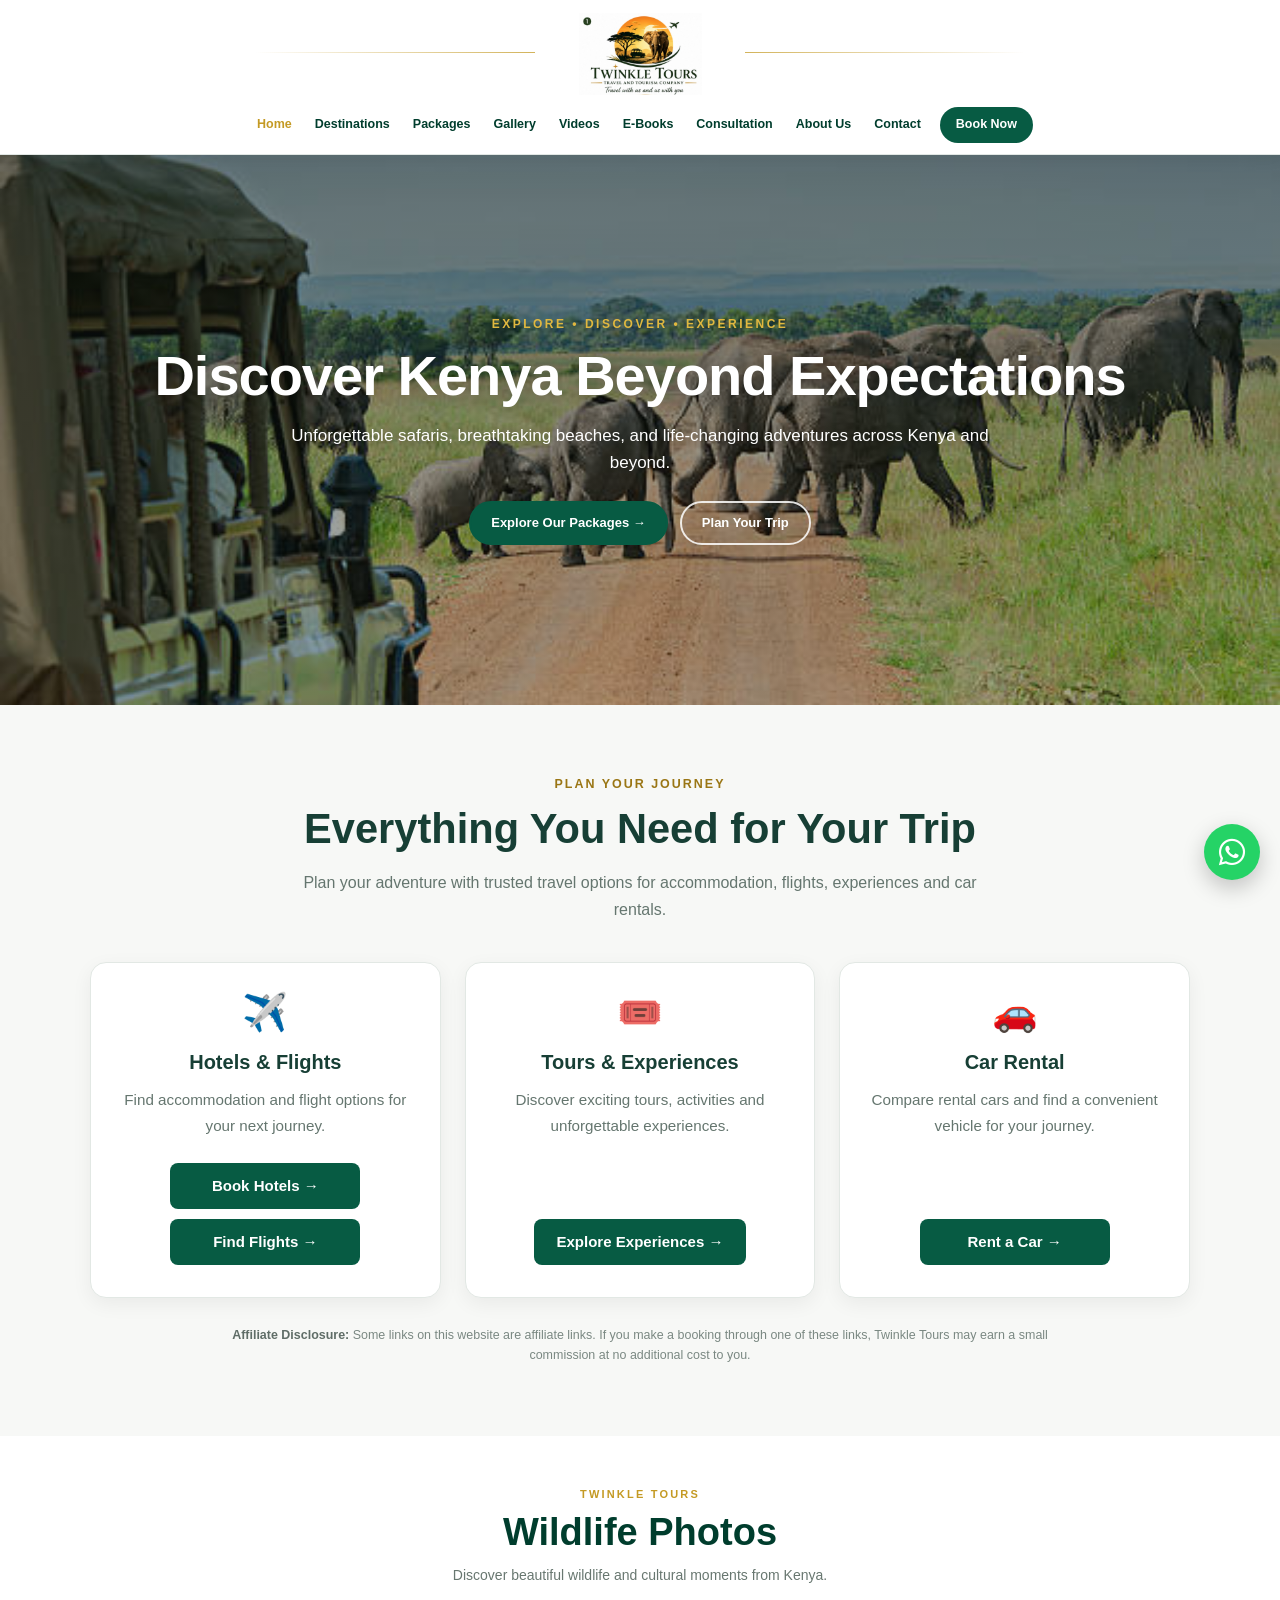
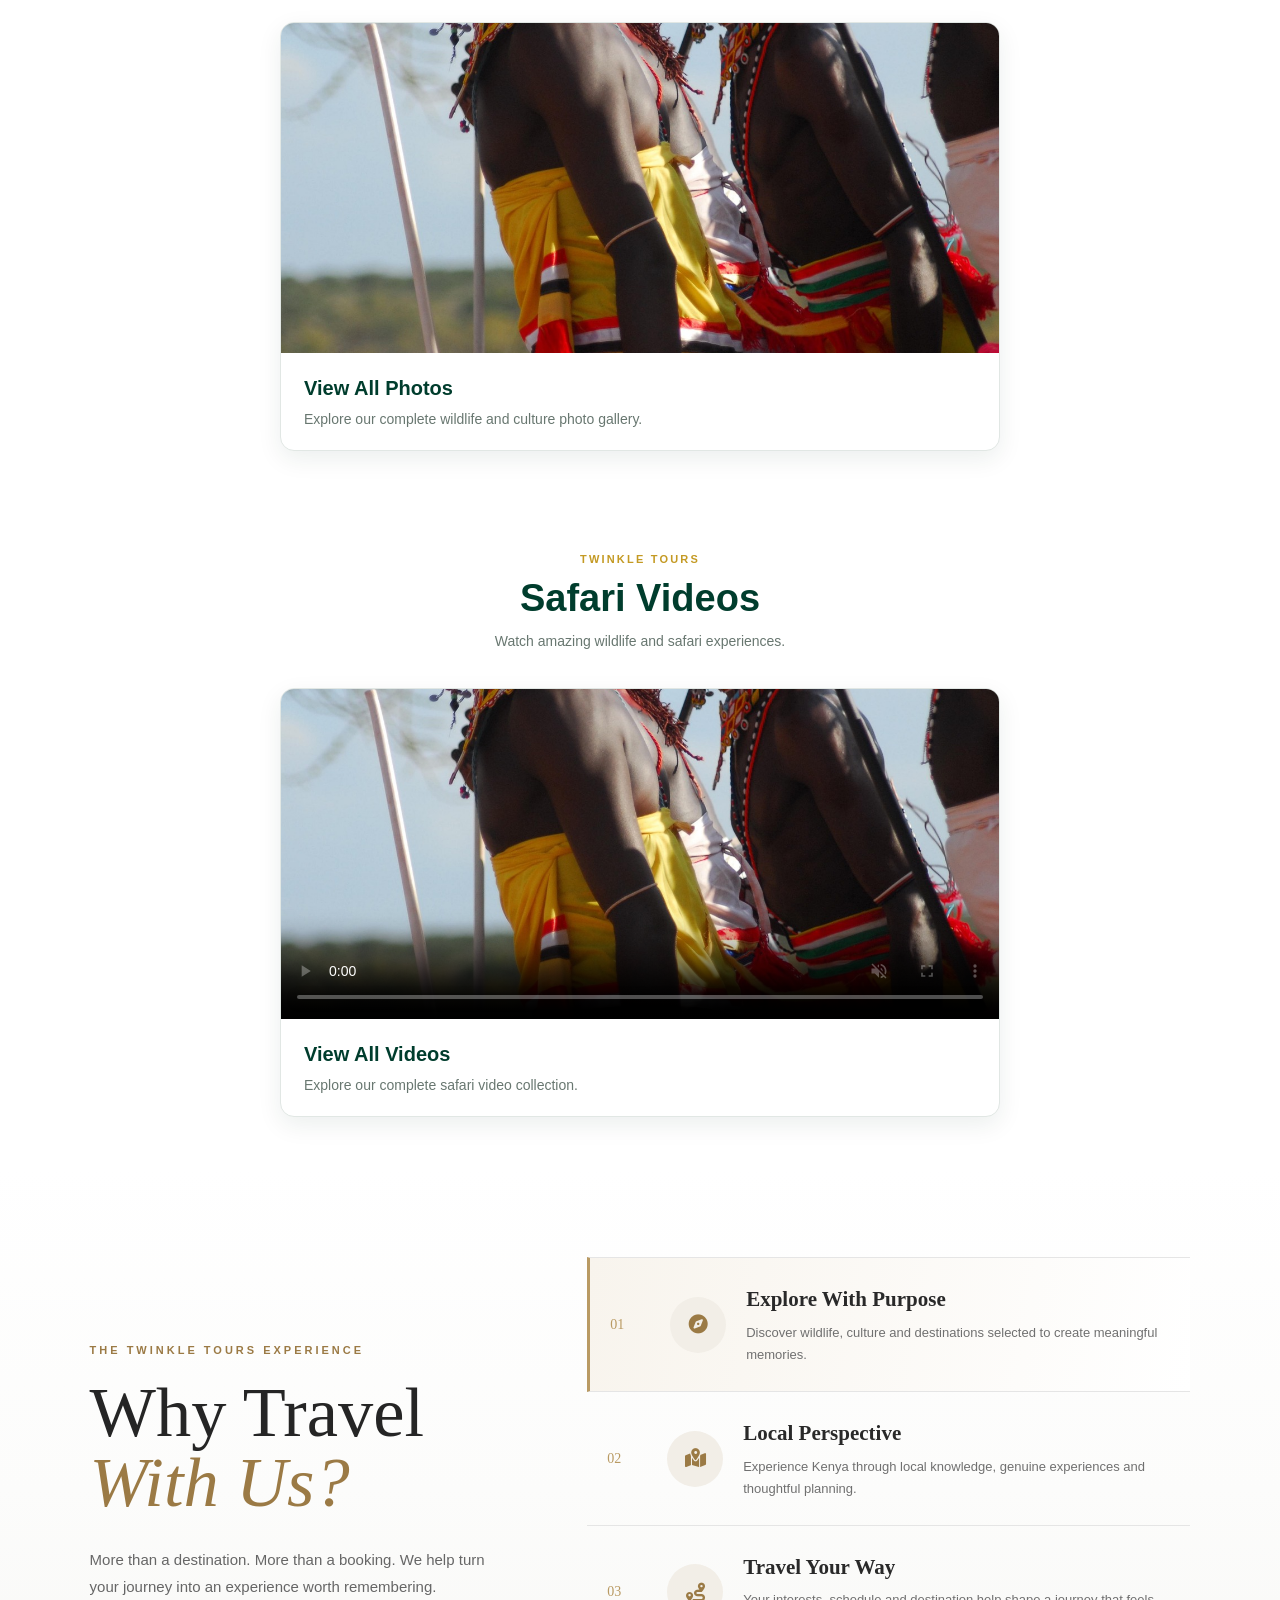
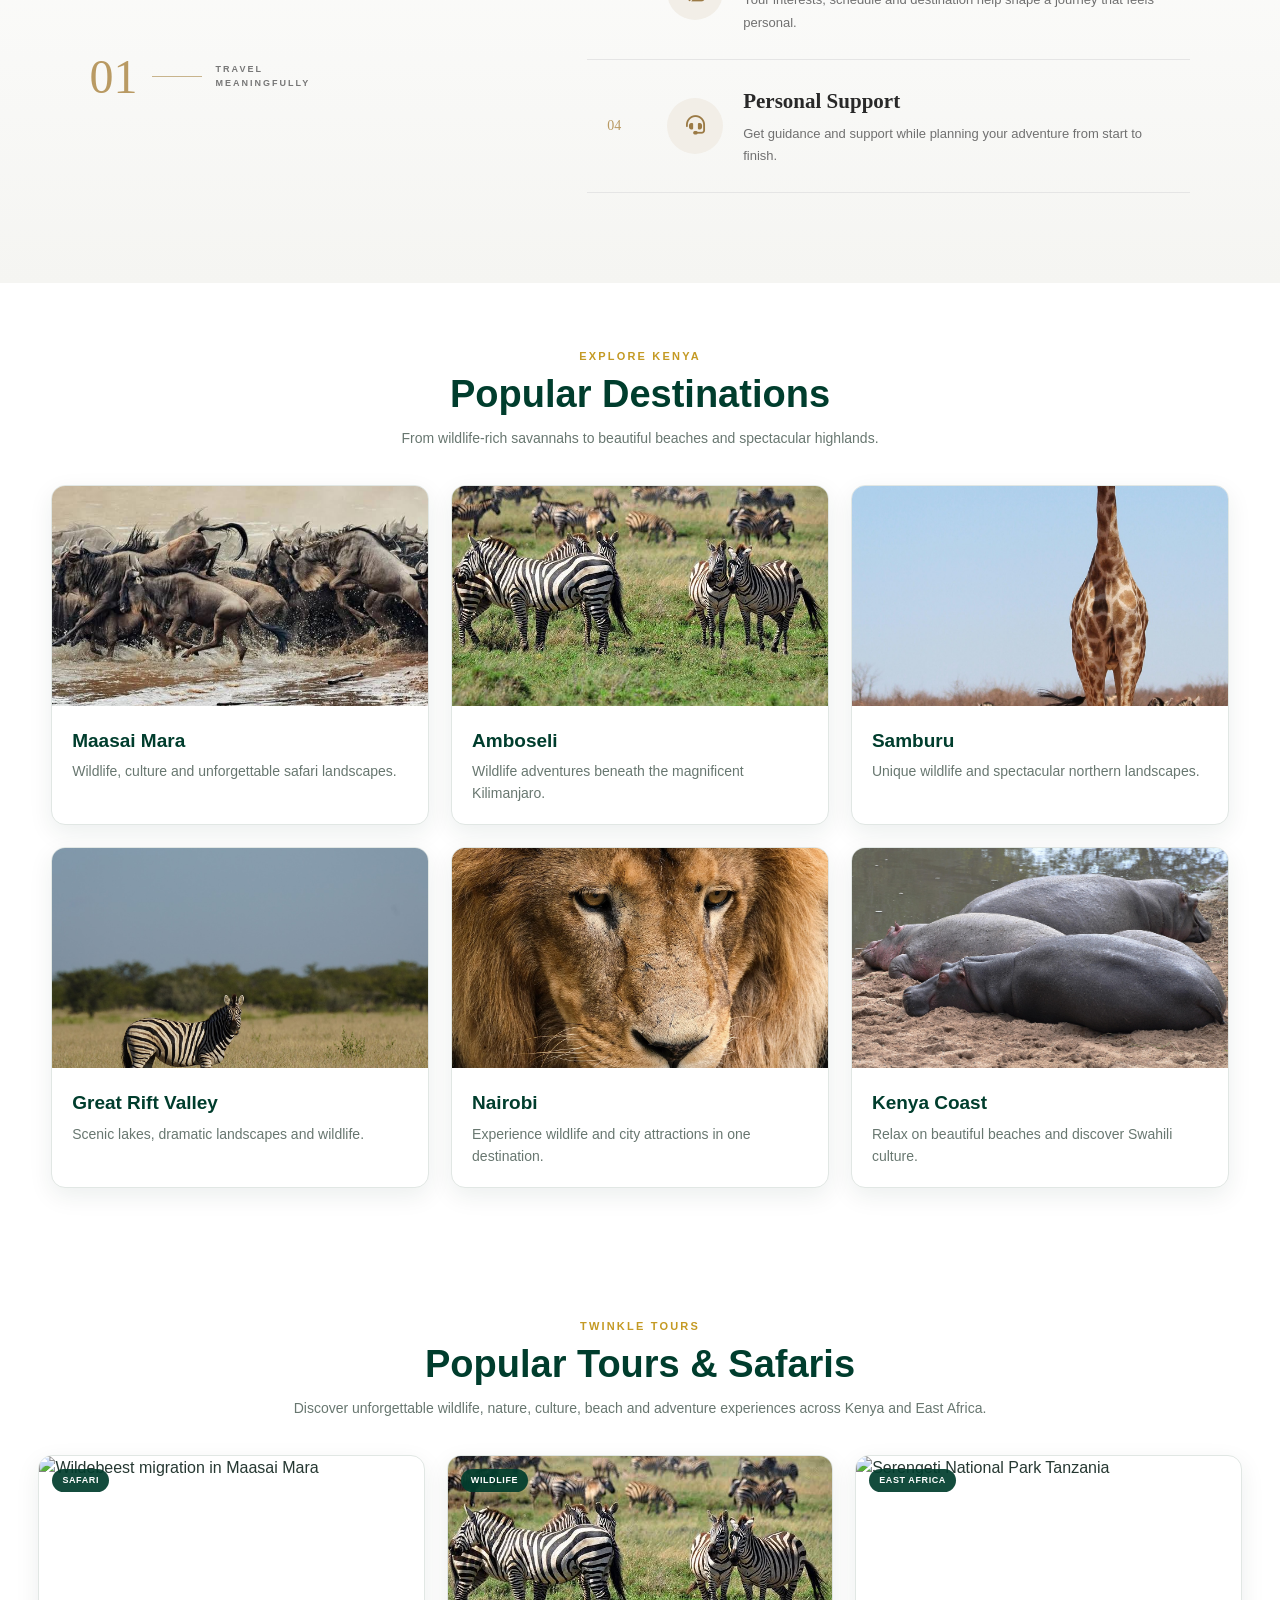
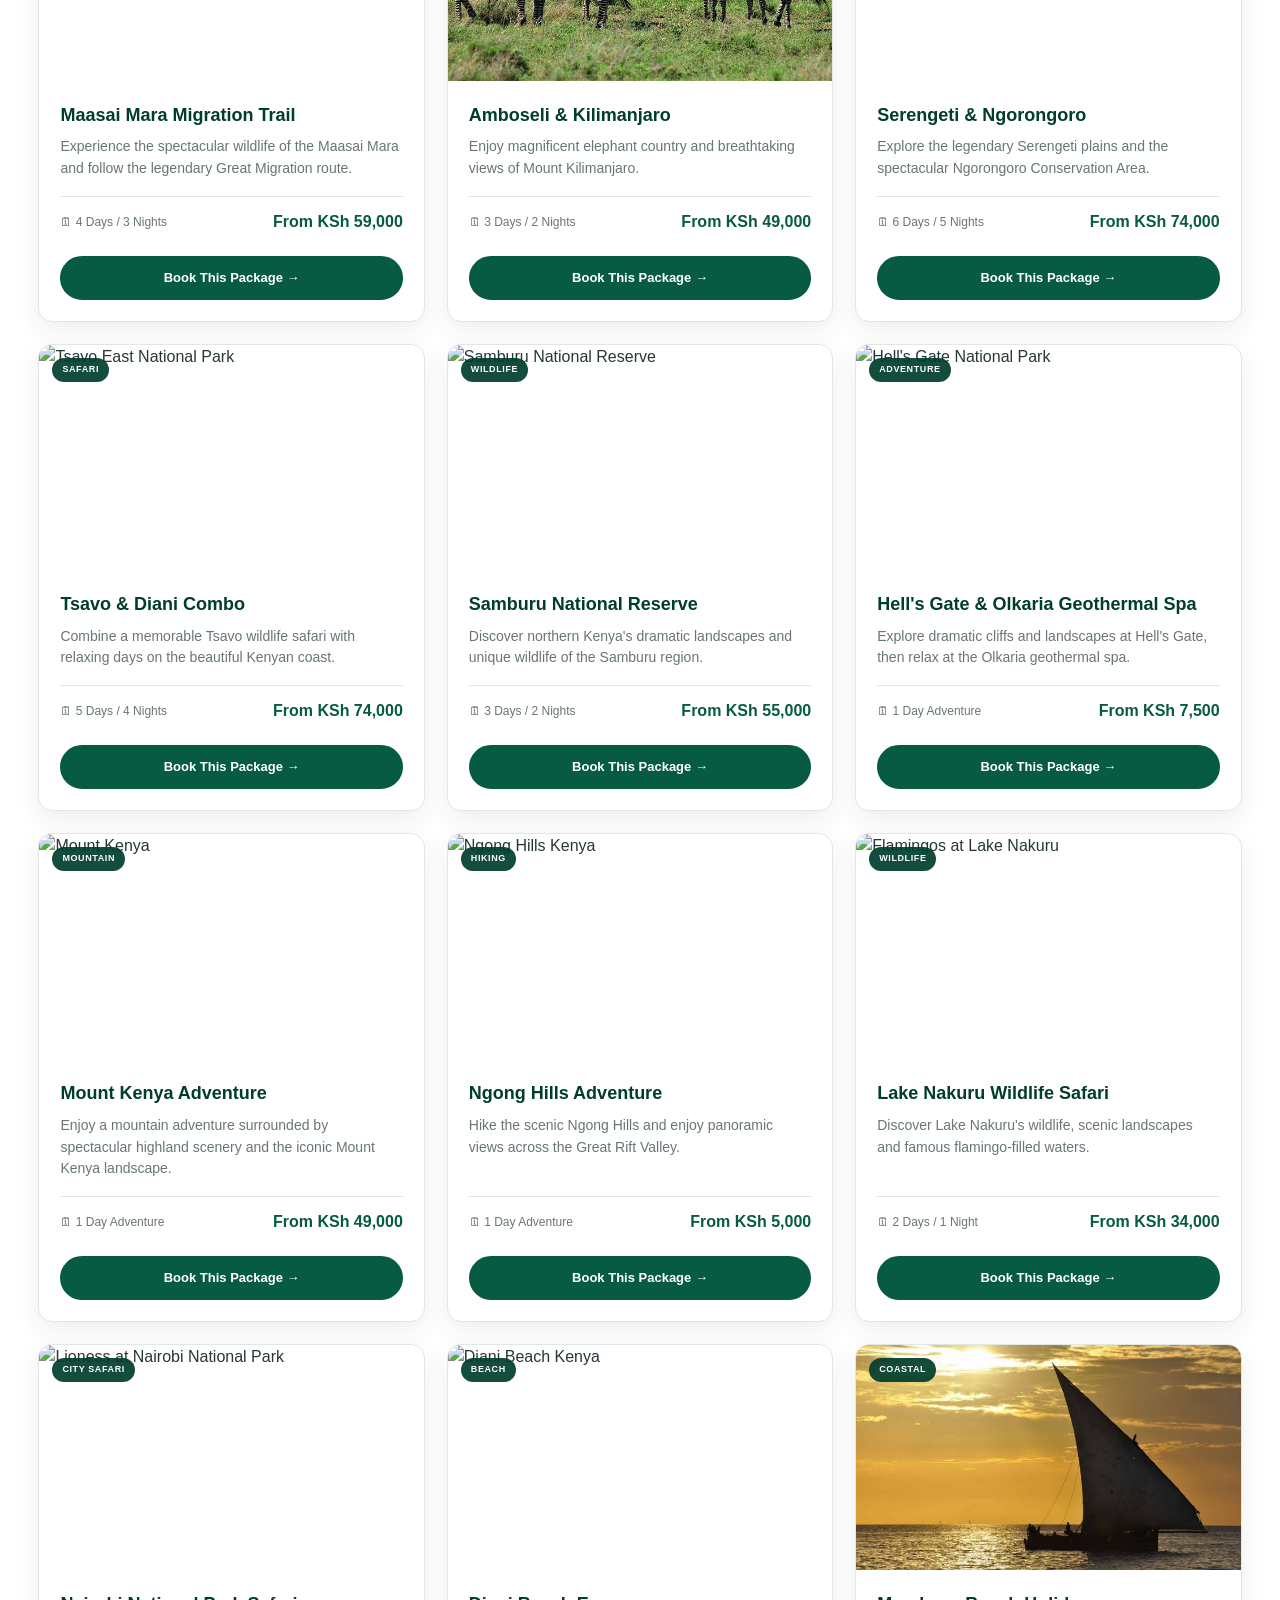
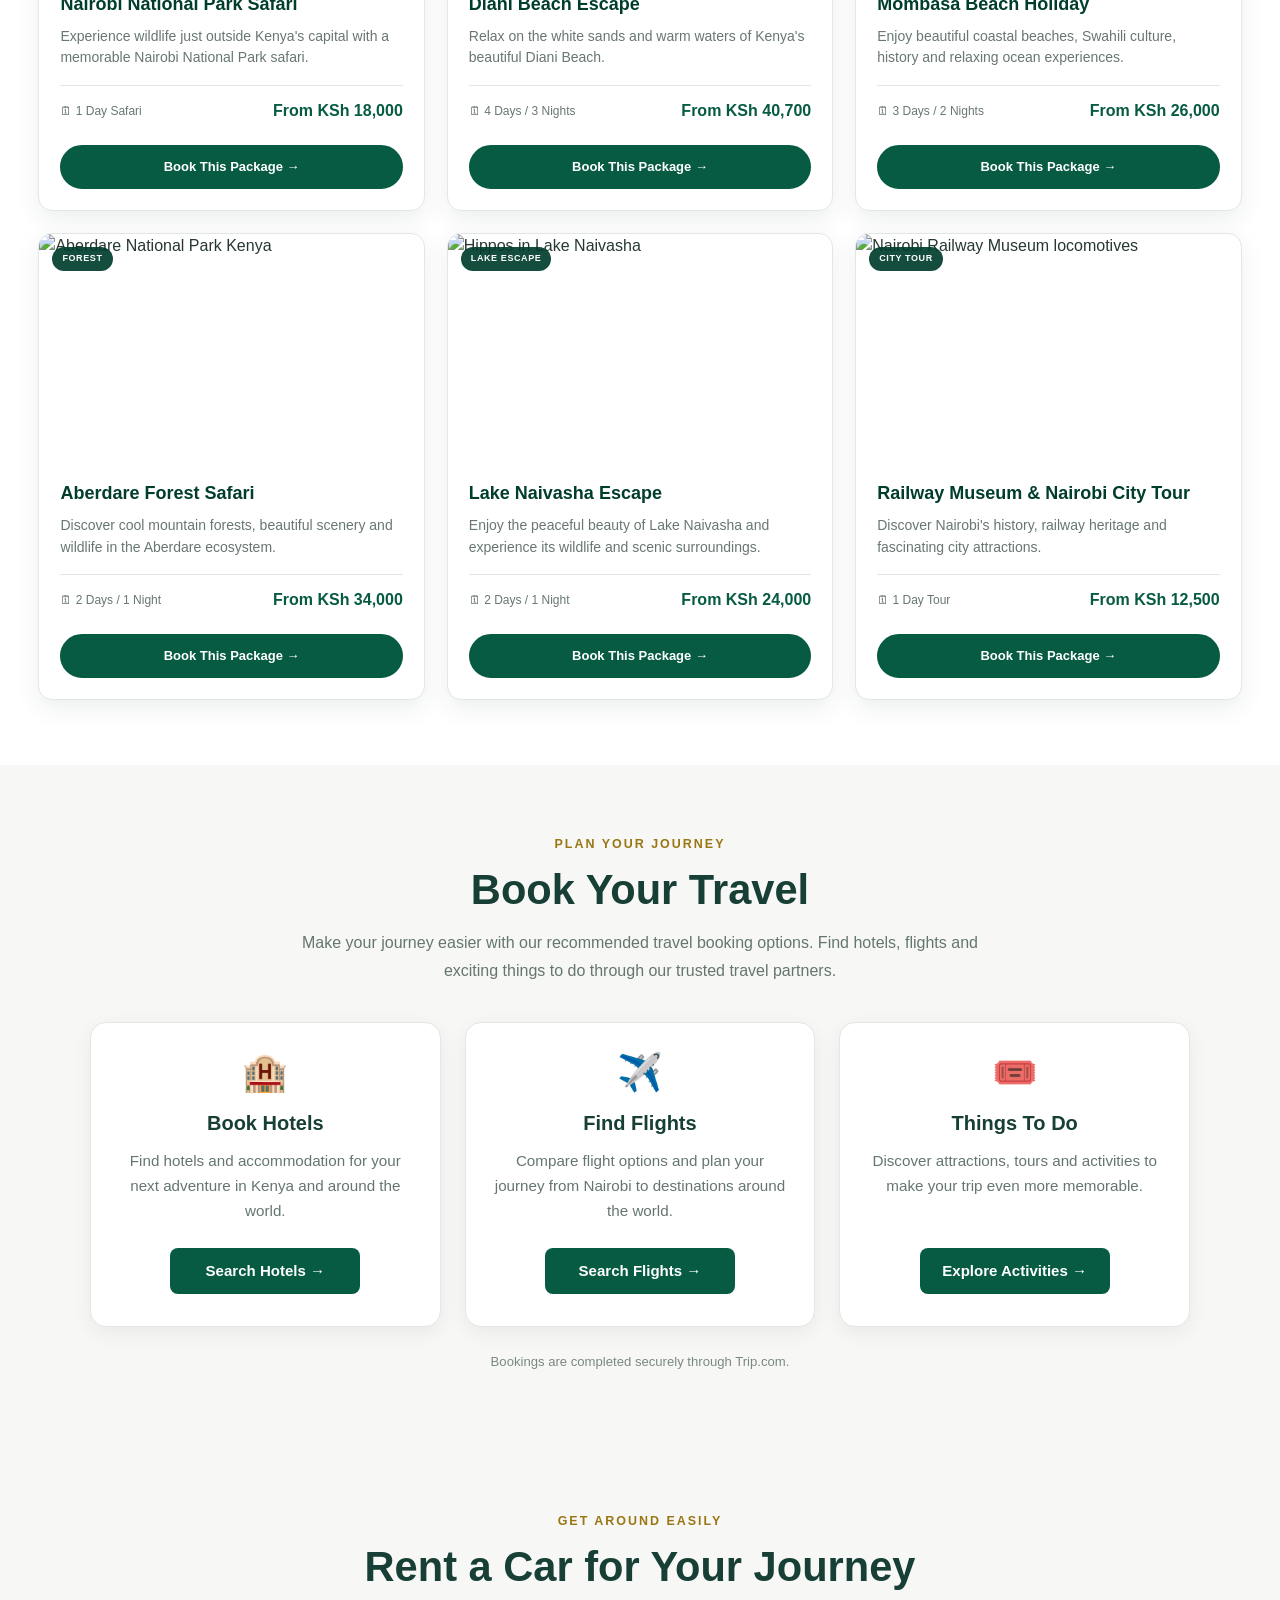
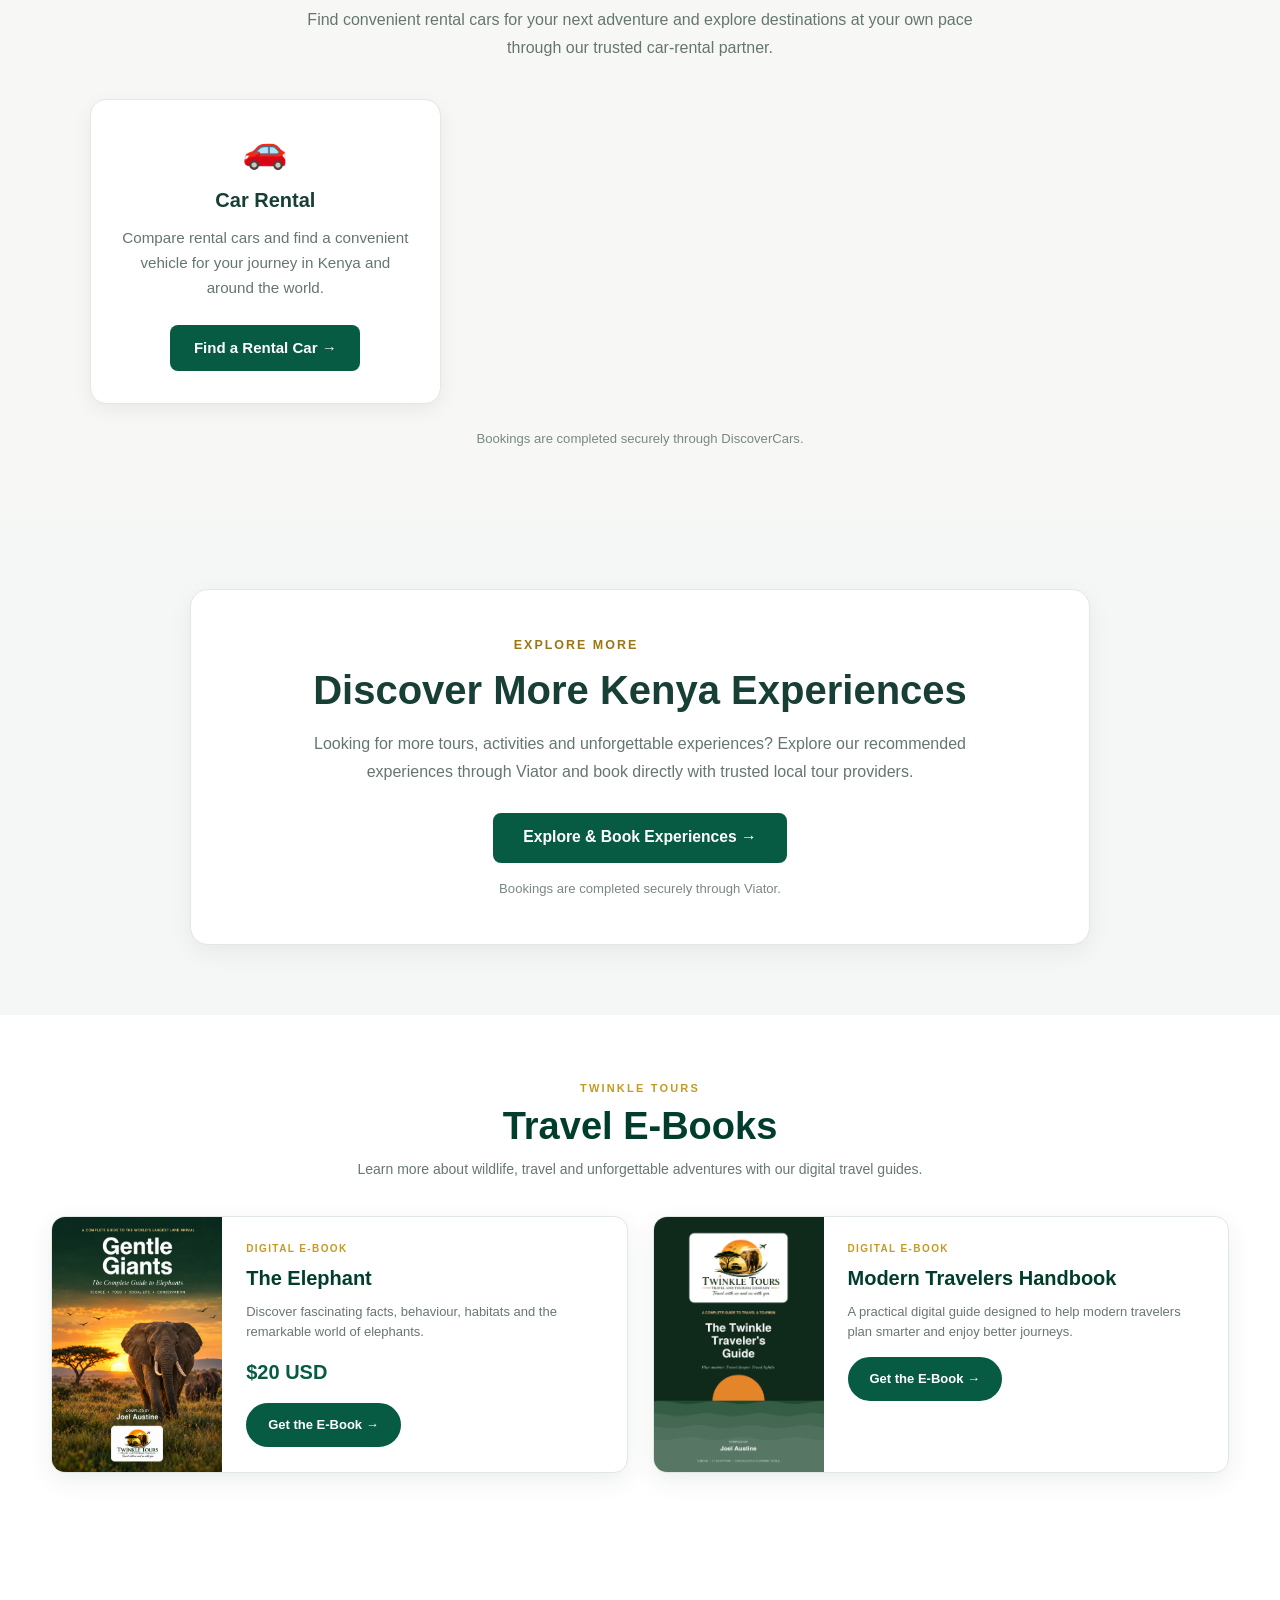
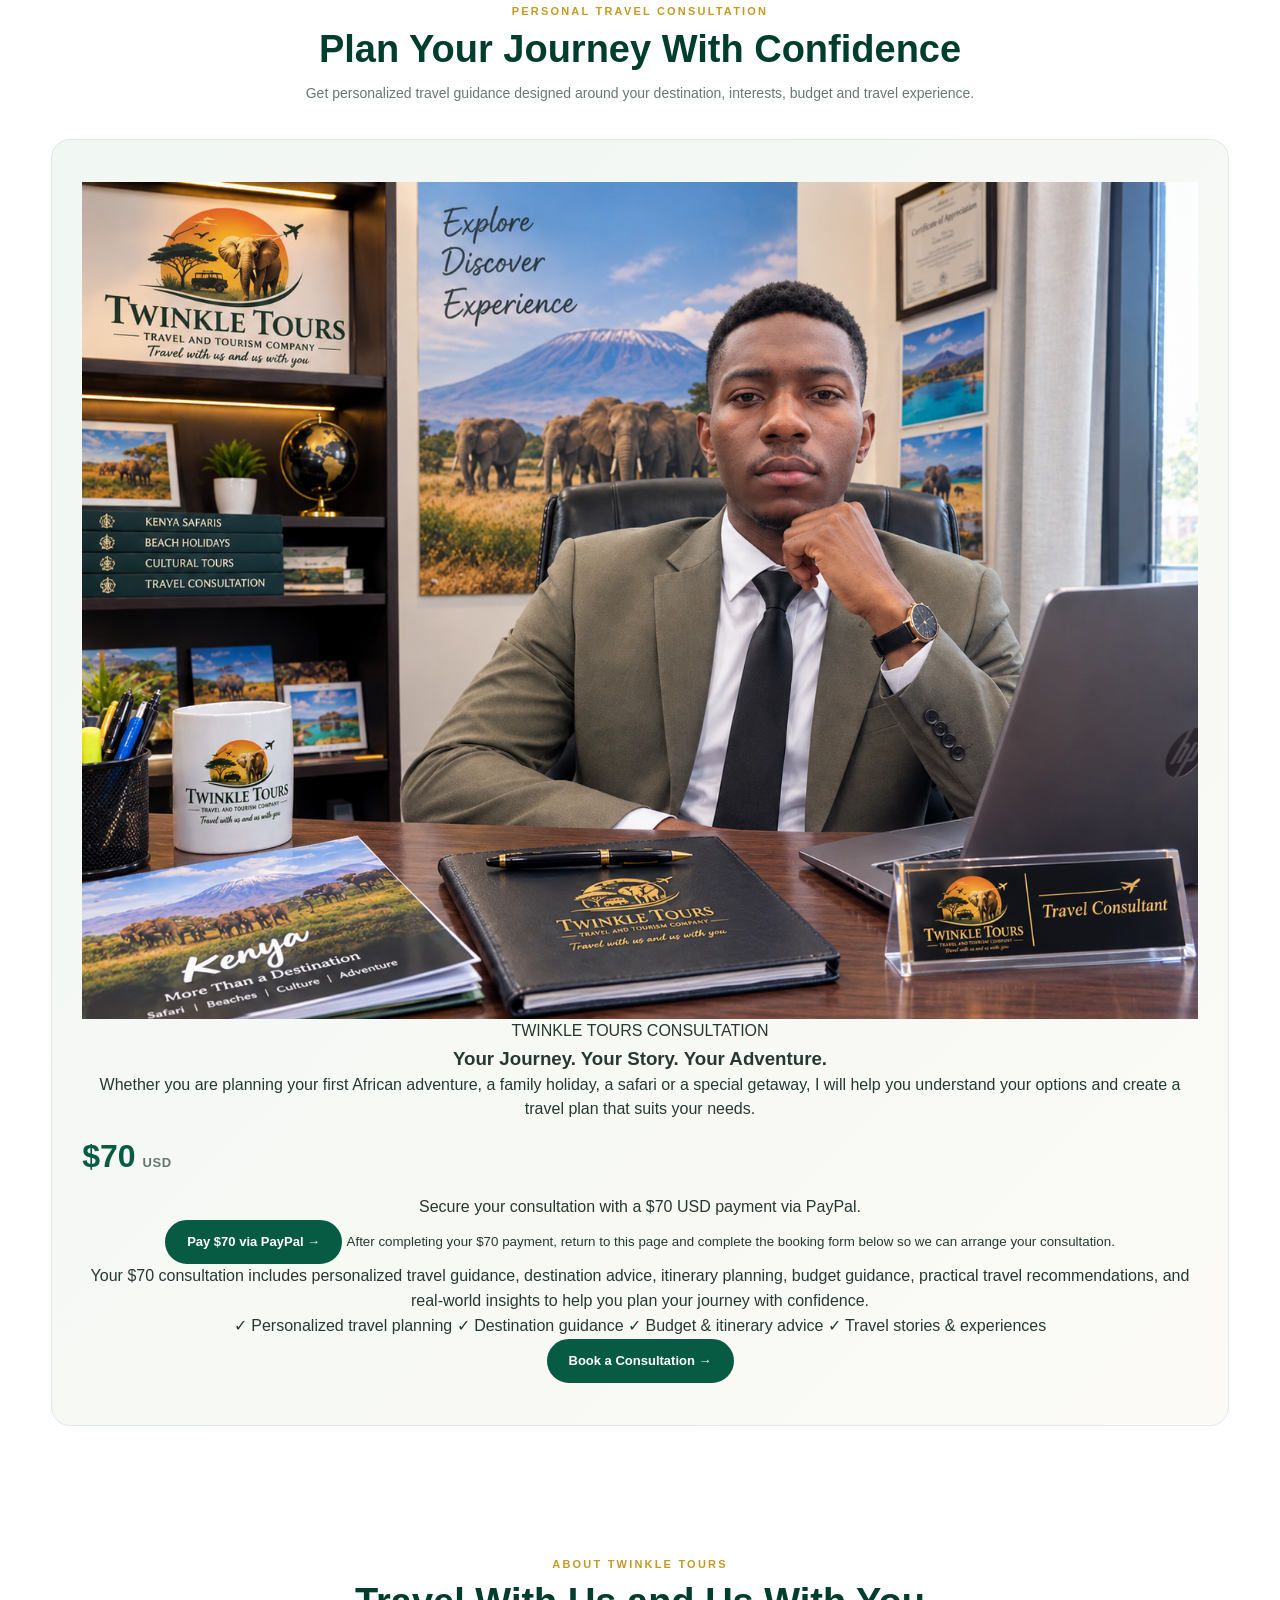
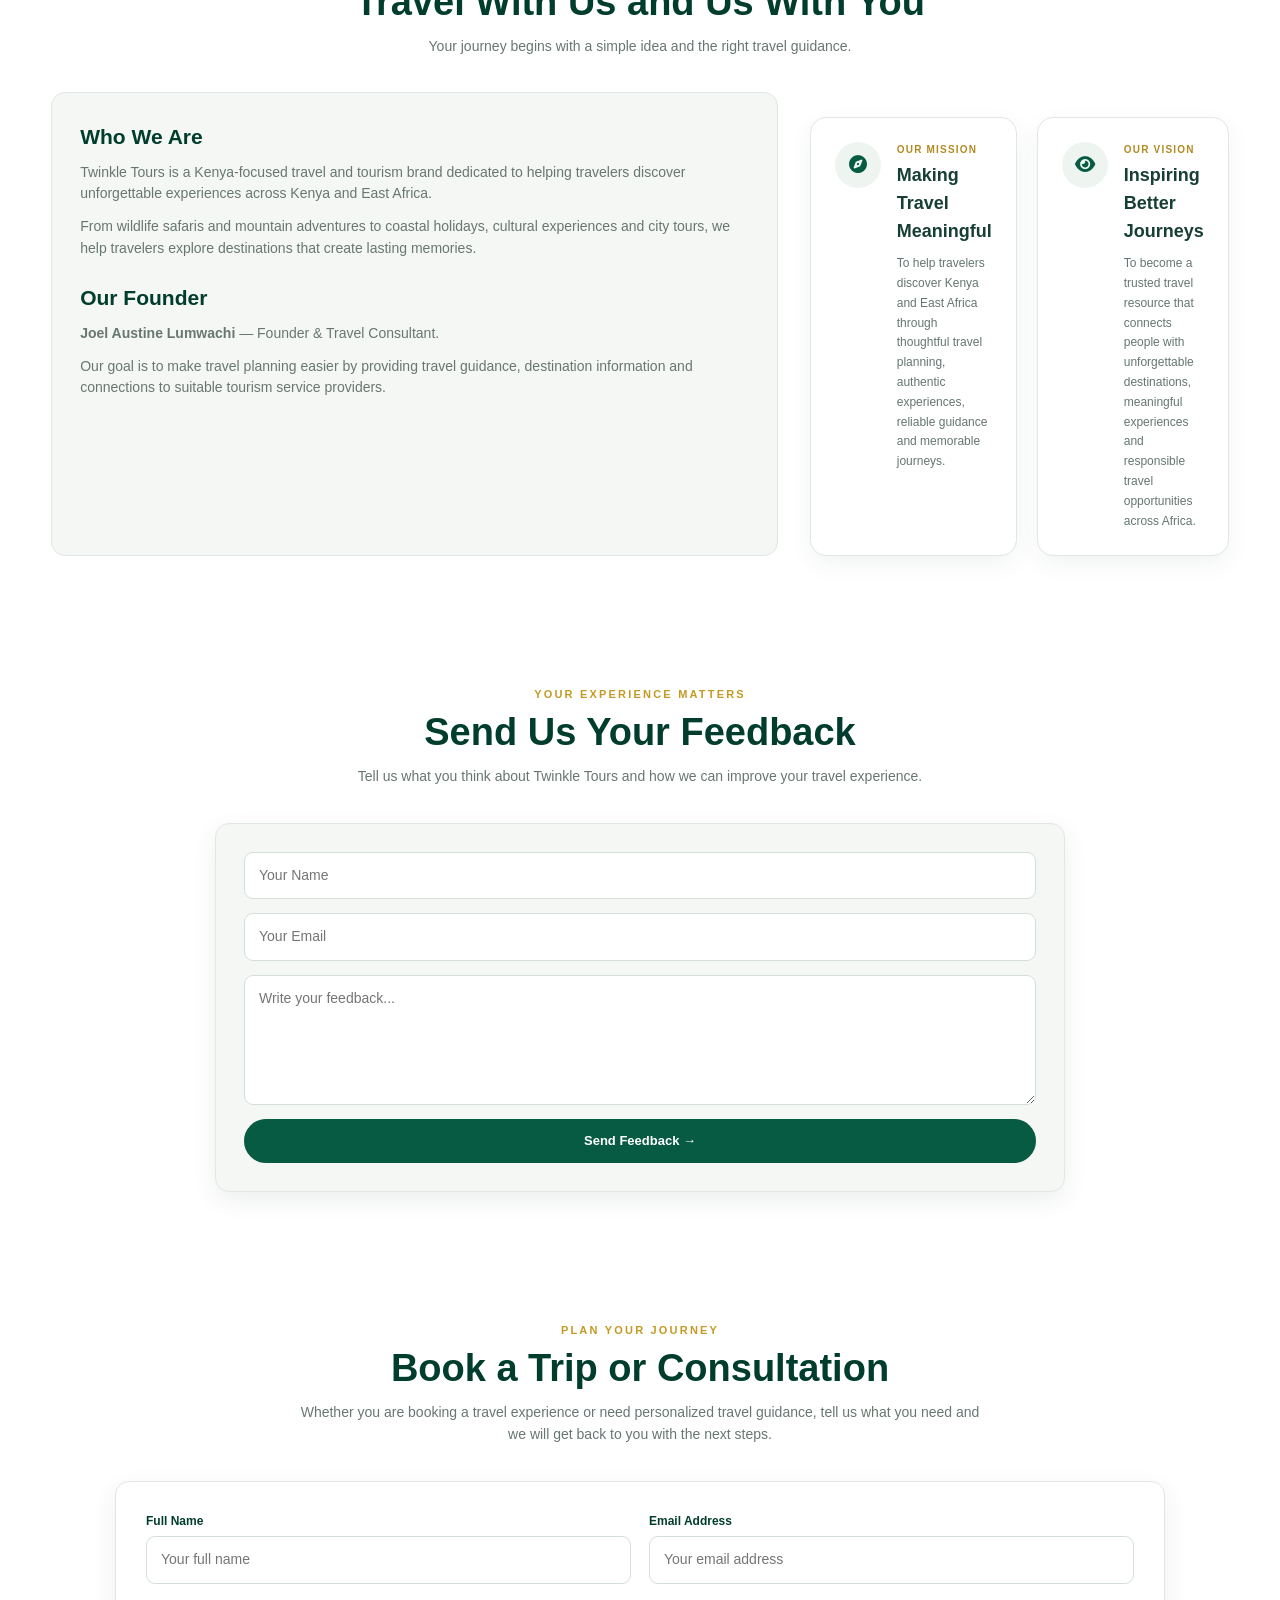
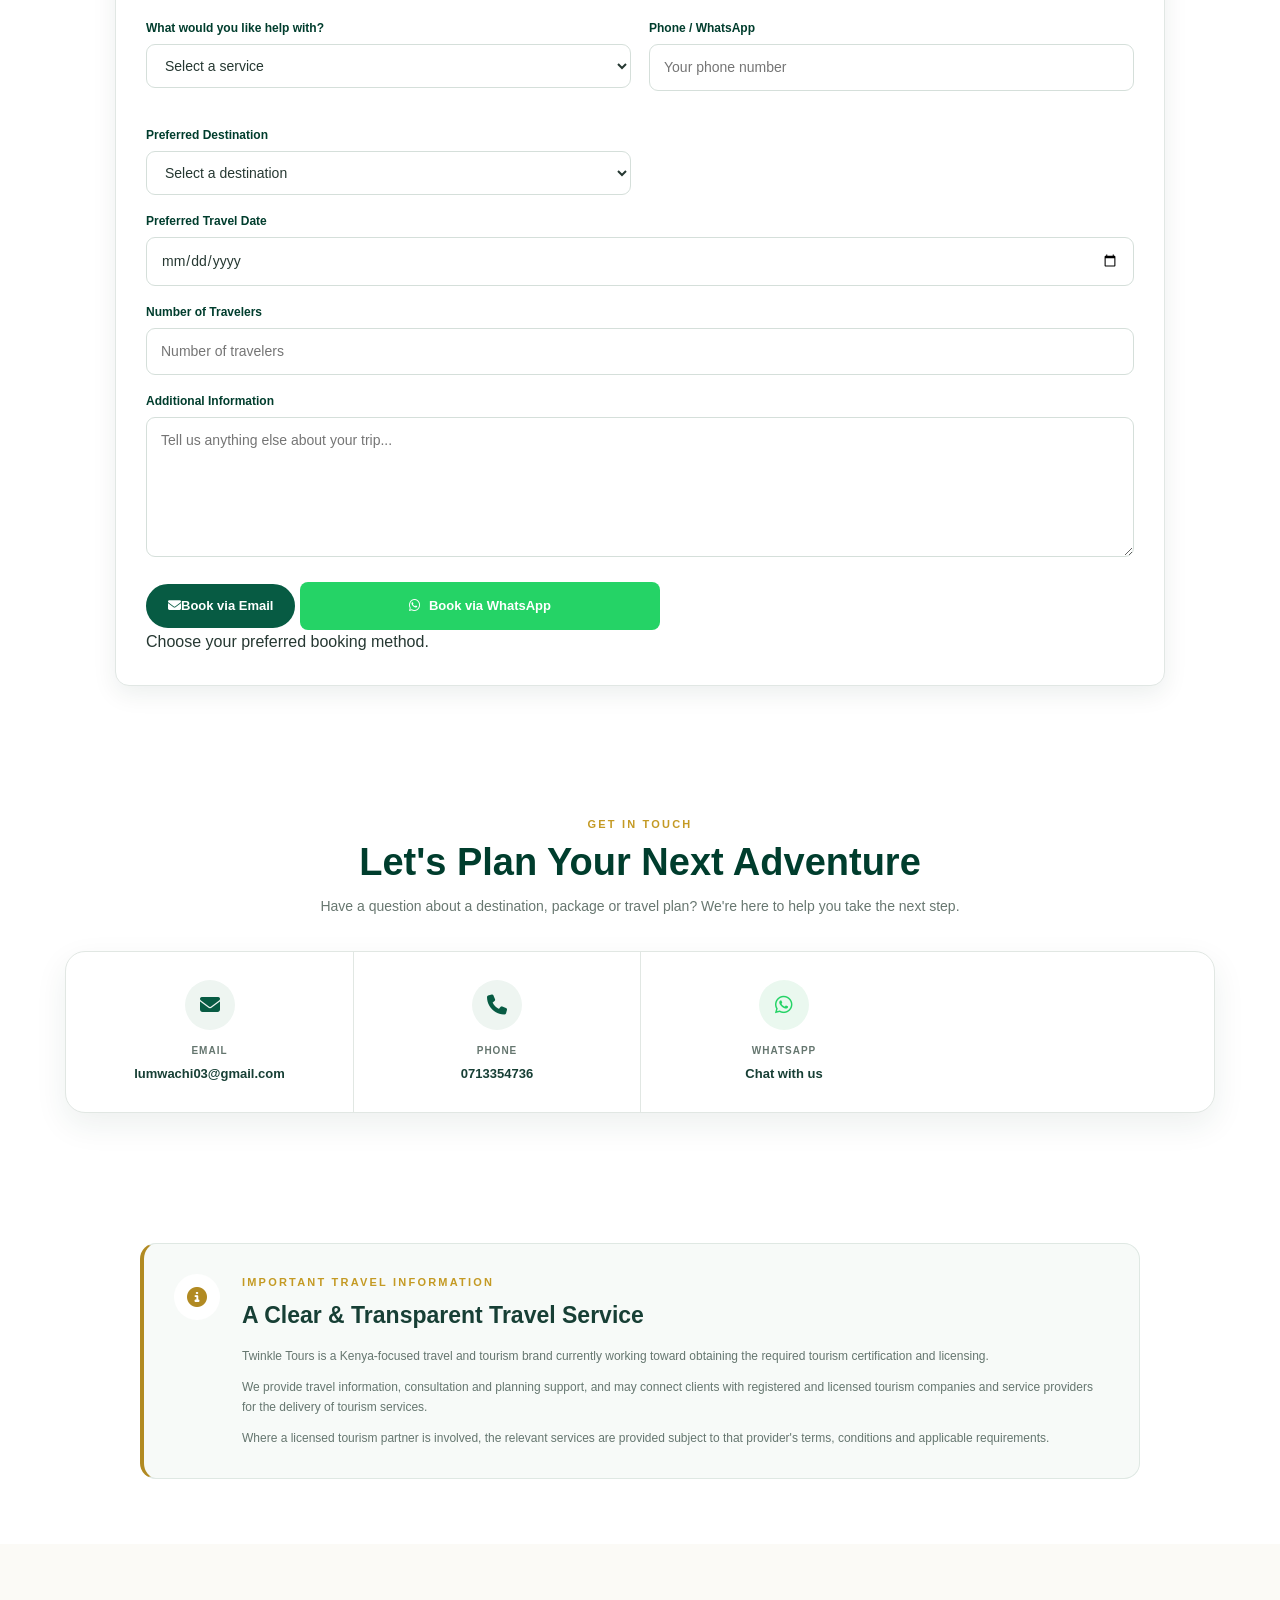
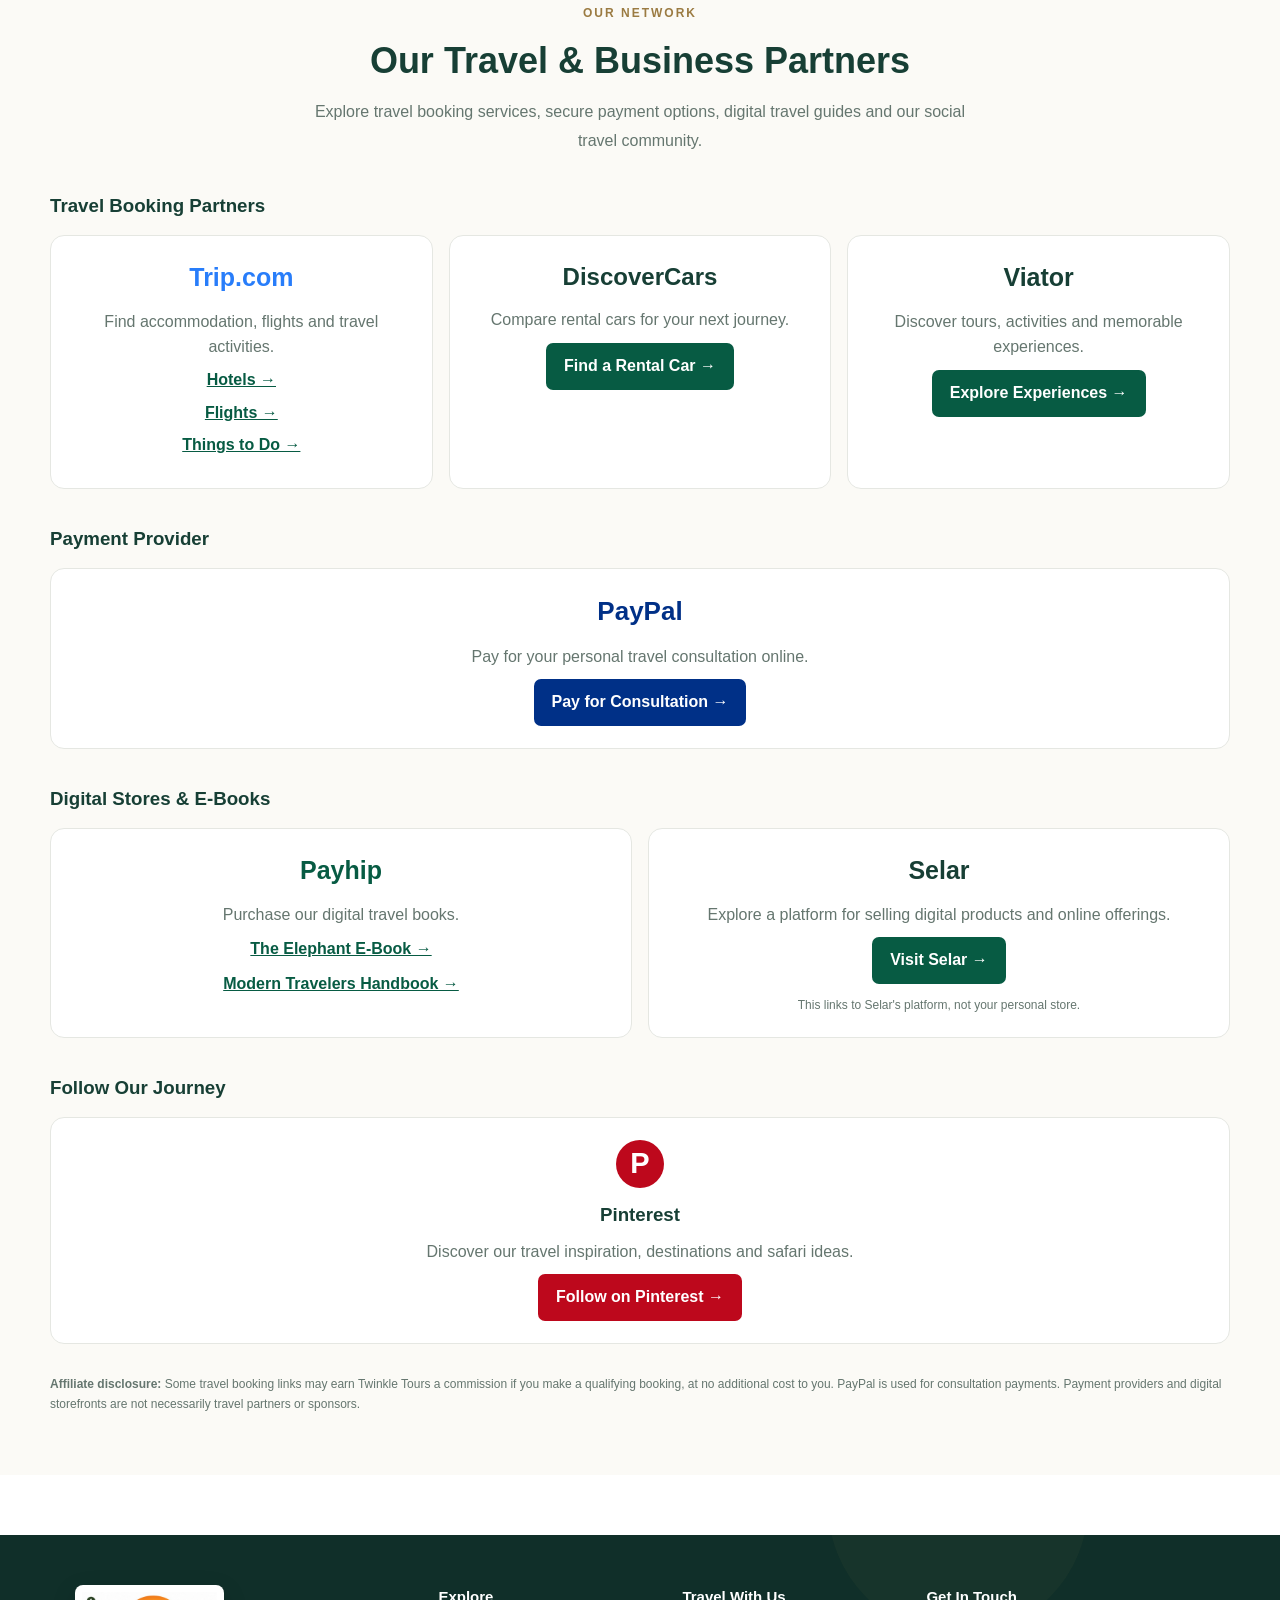
==== commit ec13bbeb: "Update index.html" ====
--- a/index.html
+++ b/index.html
@@ -2075,6 +2075,192 @@
     </div>
 
 </section>
+
+
+<!-- =====================================================
+     OUR PARTNERS
+===================================================== -->
+
+<section id="partners" style="padding:60px 20px;background:#fbfaf6;color:#173f35;">
+
+    <div style="max-width:1180px;margin:0 auto;">
+
+        <div style="text-align:center;margin-bottom:35px;">
+            <p style="letter-spacing:2px;font-size:12px;font-weight:bold;color:#9b7b42;">
+                OUR NETWORK
+            </p>
+
+            <h2 style="font-size:clamp(26px,4vw,36px);margin:10px 0;">
+                Our Travel & Business Partners
+            </h2>
+
+            <p style="max-width:680px;margin:0 auto;line-height:1.8;color:#65766f;">
+                Explore travel booking services, secure payment options,
+                digital travel guides and our social travel community.
+            </p>
+        </div>
+
+        <!-- TRAVEL AFFILIATE SERVICES -->
+
+        <h3 style="margin:30px 0 15px;">Travel Booking Partners</h3>
+
+        <div style="display:grid;grid-template-columns:repeat(auto-fit,minmax(210px,1fr));gap:16px;">
+
+            <article style="background:white;border:1px solid #e5e7e2;border-radius:14px;padding:22px;text-align:center;">
+                <div style="font-size:25px;font-weight:bold;color:#287dfa;margin-bottom:12px;">
+                    Trip.com
+                </div>
+                <p style="line-height:1.6;color:#65766f;">
+                    Find accommodation, flights and travel activities.
+                </p>
+                <a href="https://www.trip.com/hotels/w/home?Allianceid=8711060&amp;SID=319725540&amp;trip_sub1=&amp;trip_sub3=D20136895"
+                   target="_blank" rel="noopener noreferrer"
+                   style="display:block;margin:8px 0;color:#075b43;font-weight:bold;">
+                    Hotels →
+                </a>
+                <a href="https://www.trip.com/flights/Nairobi-to-Dubai/tickets-NBO-DXB?flighttype=S&amp;dcity=NBO&amp;acity=DXB&amp;Allianceid=8711060&amp;SID=319725540&amp;trip_sub1=&amp;trip_sub3=D20136895"
+                   target="_blank" rel="noopener noreferrer"
+                   style="display:block;margin:8px 0;color:#075b43;font-weight:bold;">
+                    Flights →
+                </a>
+                <a href="https://www.trip.com/things-to-do/list?searchkey=825&amp;searchtype=1&amp;Allianceid=8711060&amp;SID=319725540&amp;trip_sub1=&amp;trip_sub3=D20136895"
+                   target="_blank" rel="noopener noreferrer"
+                   style="display:block;margin:8px 0;color:#075b43;font-weight:bold;">
+                    Things to Do →
+                </a>
+            </article>
+
+            <article style="background:white;border:1px solid #e5e7e2;border-radius:14px;padding:22px;text-align:center;">
+                <div style="font-size:24px;font-weight:bold;color:#173f35;margin-bottom:12px;">
+                    DiscoverCars
+                </div>
+                <p style="line-height:1.6;color:#65766f;">
+                    Compare rental cars for your next journey.
+                </p>
+                <a href="https://www.discovercars.com/?a_aid=Twinkle-Tours"
+                   target="_blank" rel="noopener noreferrer"
+                   style="display:inline-block;margin-top:10px;padding:11px 18px;background:#075b43;color:white;border-radius:7px;text-decoration:none;font-weight:bold;">
+                    Find a Rental Car →
+                </a>
+            </article>
+
+            <article style="background:white;border:1px solid #e5e7e2;border-radius:14px;padding:22px;text-align:center;">
+                <div style="font-size:25px;font-weight:bold;color:#173f35;margin-bottom:12px;">
+                    Viator
+                </div>
+                <p style="line-height:1.6;color:#65766f;">
+                    Discover tours, activities and memorable experiences.
+                </p>
+                <a href="https://www.viator.com/partner-shop/32/?medium=link&amp;medium_version=shop&amp;campaign=twinkle-tours-website"
+                   target="_blank" rel="noopener noreferrer"
+                   style="display:inline-block;margin-top:10px;padding:11px 18px;background:#075b43;color:white;border-radius:7px;text-decoration:none;font-weight:bold;">
+                    Explore Experiences →
+                </a>
+            </article>
+
+        </div>
+
+        <!-- PAYMENT PROVIDERS -->
+
+        <h3 style="margin:35px 0 15px;">Payment Provider</h3>
+
+        <div style="display:grid;grid-template-columns:repeat(auto-fit,minmax(210px,1fr));gap:16px;">
+
+            <article style="background:white;border:1px solid #e5e7e2;border-radius:14px;padding:22px;text-align:center;">
+                <div style="font-size:26px;font-weight:bold;color:#003087;margin-bottom:12px;">
+                    PayPal
+                </div>
+                <p style="line-height:1.6;color:#65766f;">
+                    Pay for your personal travel consultation online.
+                </p>
+                <a href="https://www.paypal.com/ncp/payment/6JPWD66A78WGY"
+                   target="_blank" rel="noopener noreferrer"
+                   style="display:inline-block;margin-top:10px;padding:11px 18px;background:#003087;color:white;border-radius:7px;text-decoration:none;font-weight:bold;">
+                    Pay for Consultation →
+                </a>
+            </article>
+
+        </div>
+
+        <!-- DIGITAL STOREFRONTS -->
+
+        <h3 style="margin:35px 0 15px;">Digital Stores & E-Books</h3>
+
+        <div style="display:grid;grid-template-columns:repeat(auto-fit,minmax(210px,1fr));gap:16px;">
+
+            <article style="background:white;border:1px solid #e5e7e2;border-radius:14px;padding:22px;text-align:center;">
+                <div style="font-size:25px;font-weight:bold;color:#075b43;margin-bottom:12px;">
+                    Payhip
+                </div>
+                <p style="line-height:1.6;color:#65766f;">
+                    Purchase our digital travel books.
+                </p>
+                <a href="https://payhip.com/b/qZjAY"
+                   target="_blank" rel="noopener noreferrer"
+                   style="display:block;margin:10px;color:#075b43;font-weight:bold;">
+                    The Elephant E-Book →
+                </a>
+                <a href="https://payhip.com/b/cV2yI"
+                   target="_blank" rel="noopener noreferrer"
+                   style="display:block;margin:10px;color:#075b43;font-weight:bold;">
+                    Modern Travelers Handbook →
+                </a>
+            </article>
+
+            <article style="background:white;border:1px solid #e5e7e2;border-radius:14px;padding:22px;text-align:center;">
+                <div style="font-size:25px;font-weight:bold;color:#173f35;margin-bottom:12px;">
+                    Selar
+                </div>
+                <p style="line-height:1.6;color:#65766f;">
+                    Explore a platform for selling digital products and online offerings.
+                </p>
+                <a href="https://selar.com/"
+                   target="_blank" rel="noopener noreferrer"
+                   style="display:inline-block;margin-top:10px;padding:11px 18px;background:#075b43;color:white;border-radius:7px;text-decoration:none;font-weight:bold;">
+                    Visit Selar →
+                </a>
+                <p style="font-size:12px;color:#65766f;margin-top:12px;">
+                    This links to Selar's platform, not your personal store.
+                </p>
+            </article>
+
+        </div>
+
+        <!-- SOCIAL MEDIA -->
+
+        <h3 style="margin:35px 0 15px;">Follow Our Journey</h3>
+
+        <div style="display:grid;grid-template-columns:repeat(auto-fit,minmax(210px,1fr));gap:16px;">
+
+            <article style="background:white;border:1px solid #e5e7e2;border-radius:14px;padding:22px;text-align:center;">
+                <div style="display:inline-flex;align-items:center;justify-content:center;width:48px;height:48px;border-radius:50%;background:#bd081c;color:white;font-size:29px;font-weight:bold;margin-bottom:12px;">
+                    P
+                </div>
+                <h3 style="margin:0 0 10px;">Pinterest</h3>
+                <p style="line-height:1.6;color:#65766f;">
+                    Discover our travel inspiration, destinations and safari ideas.
+                </p>
+                <a href="https://pin.it/UlvIA4pIS"
+                   target="_blank" rel="noopener noreferrer"
+                   style="display:inline-block;margin-top:10px;padding:11px 18px;background:#bd081c;color:white;border-radius:7px;text-decoration:none;font-weight:bold;">
+                    Follow on Pinterest →
+                </a>
+            </article>
+
+        </div>
+
+        <p style="margin-top:30px;font-size:12px;line-height:1.7;color:#65766f;">
+            <strong>Affiliate disclosure:</strong> Some travel booking links may earn
+            Twinkle Tours a commission if you make a qualifying booking, at no
+            additional cost to you. PayPal is used for consultation payments.
+            Payment providers and digital storefronts are not necessarily travel
+            partners or sponsors.
+        </p>
+
+    </div>
+
+</section>
+
 
 <!-- =====================================================
      PREMIUM TWINKLE TOURS FOOTER
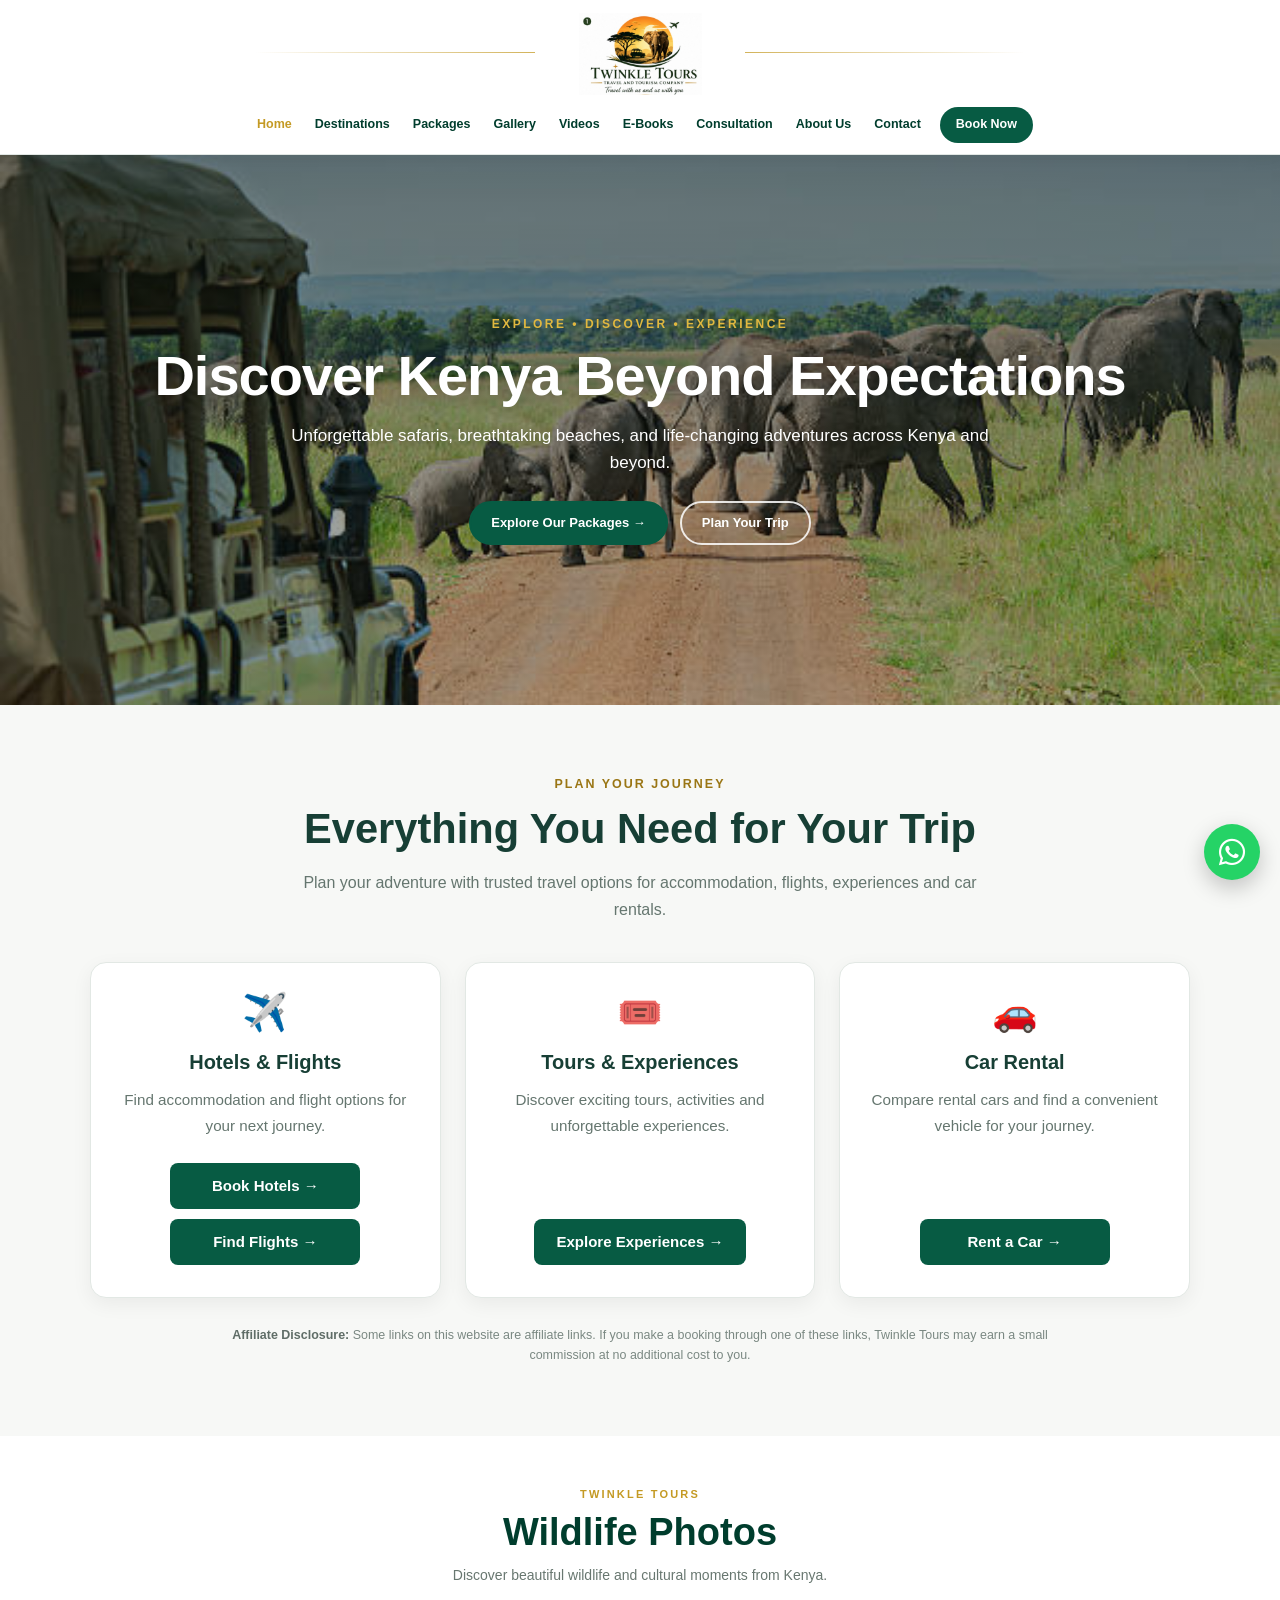
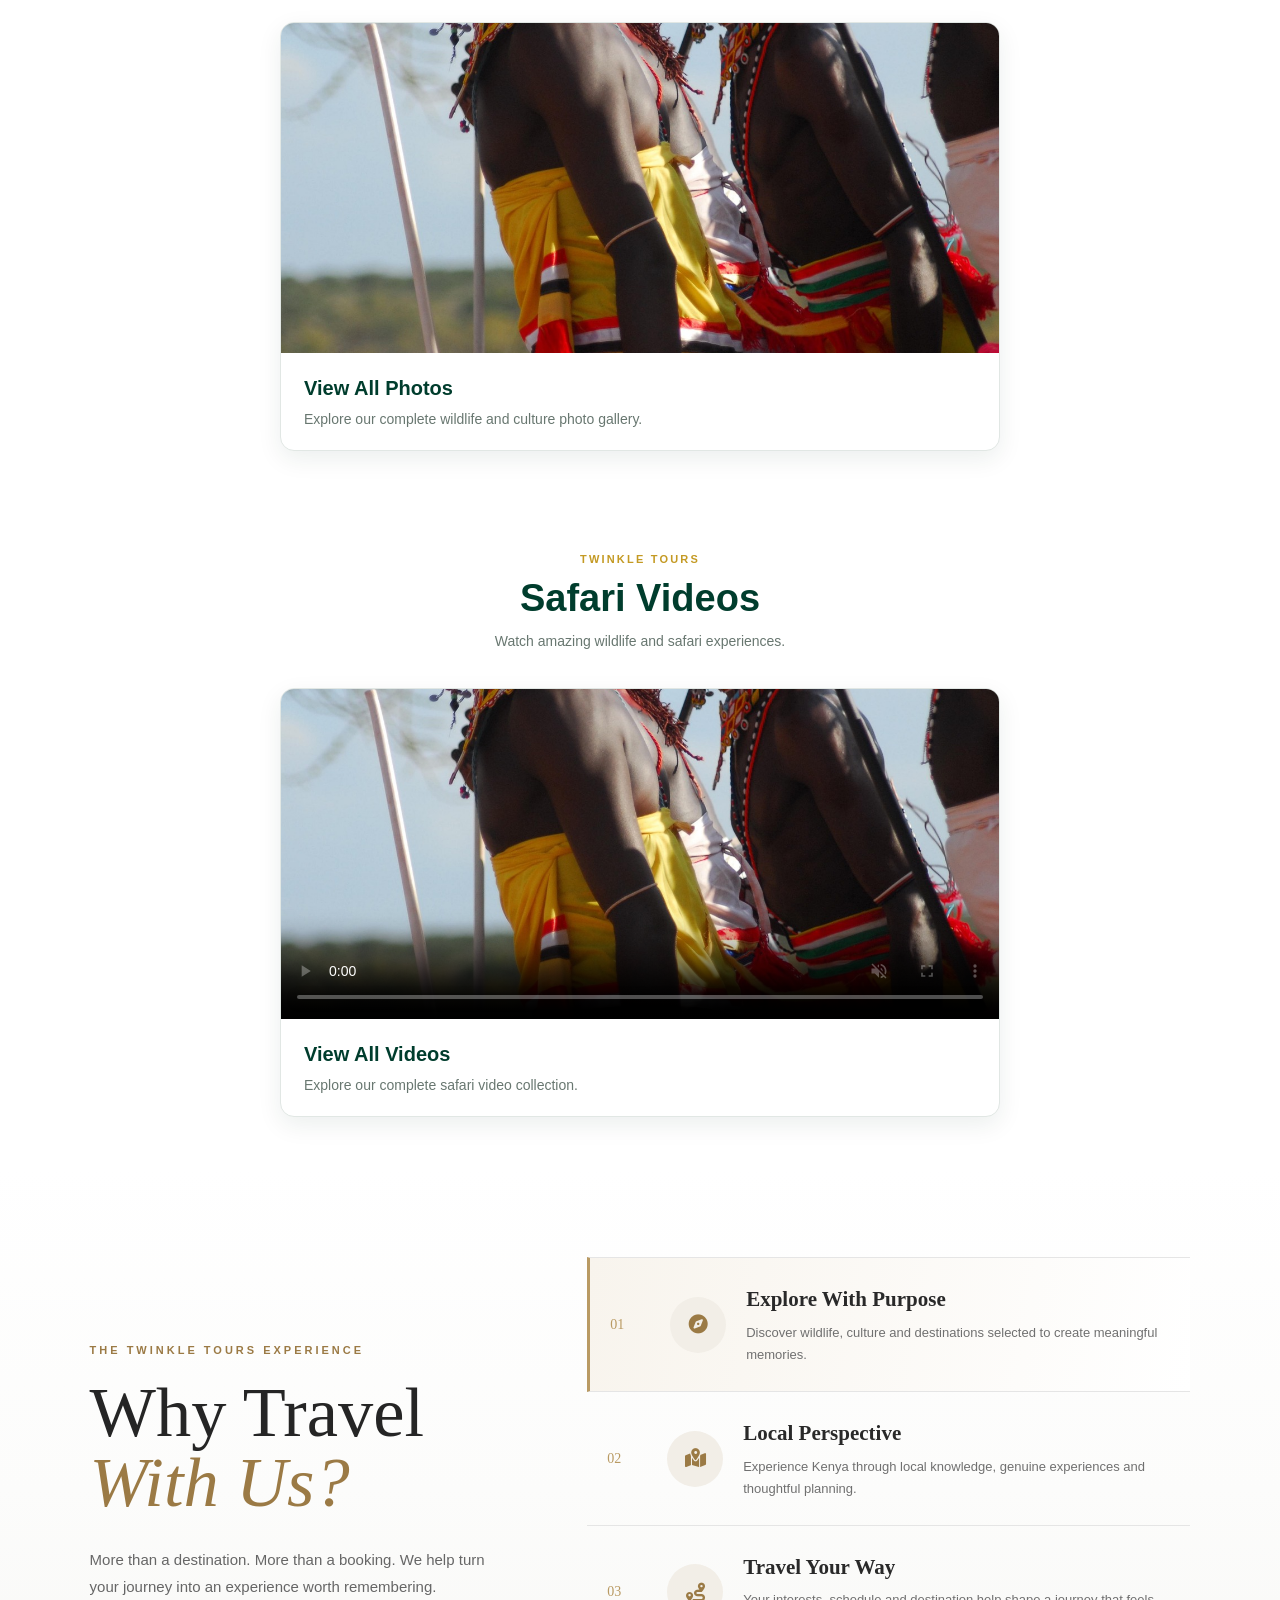
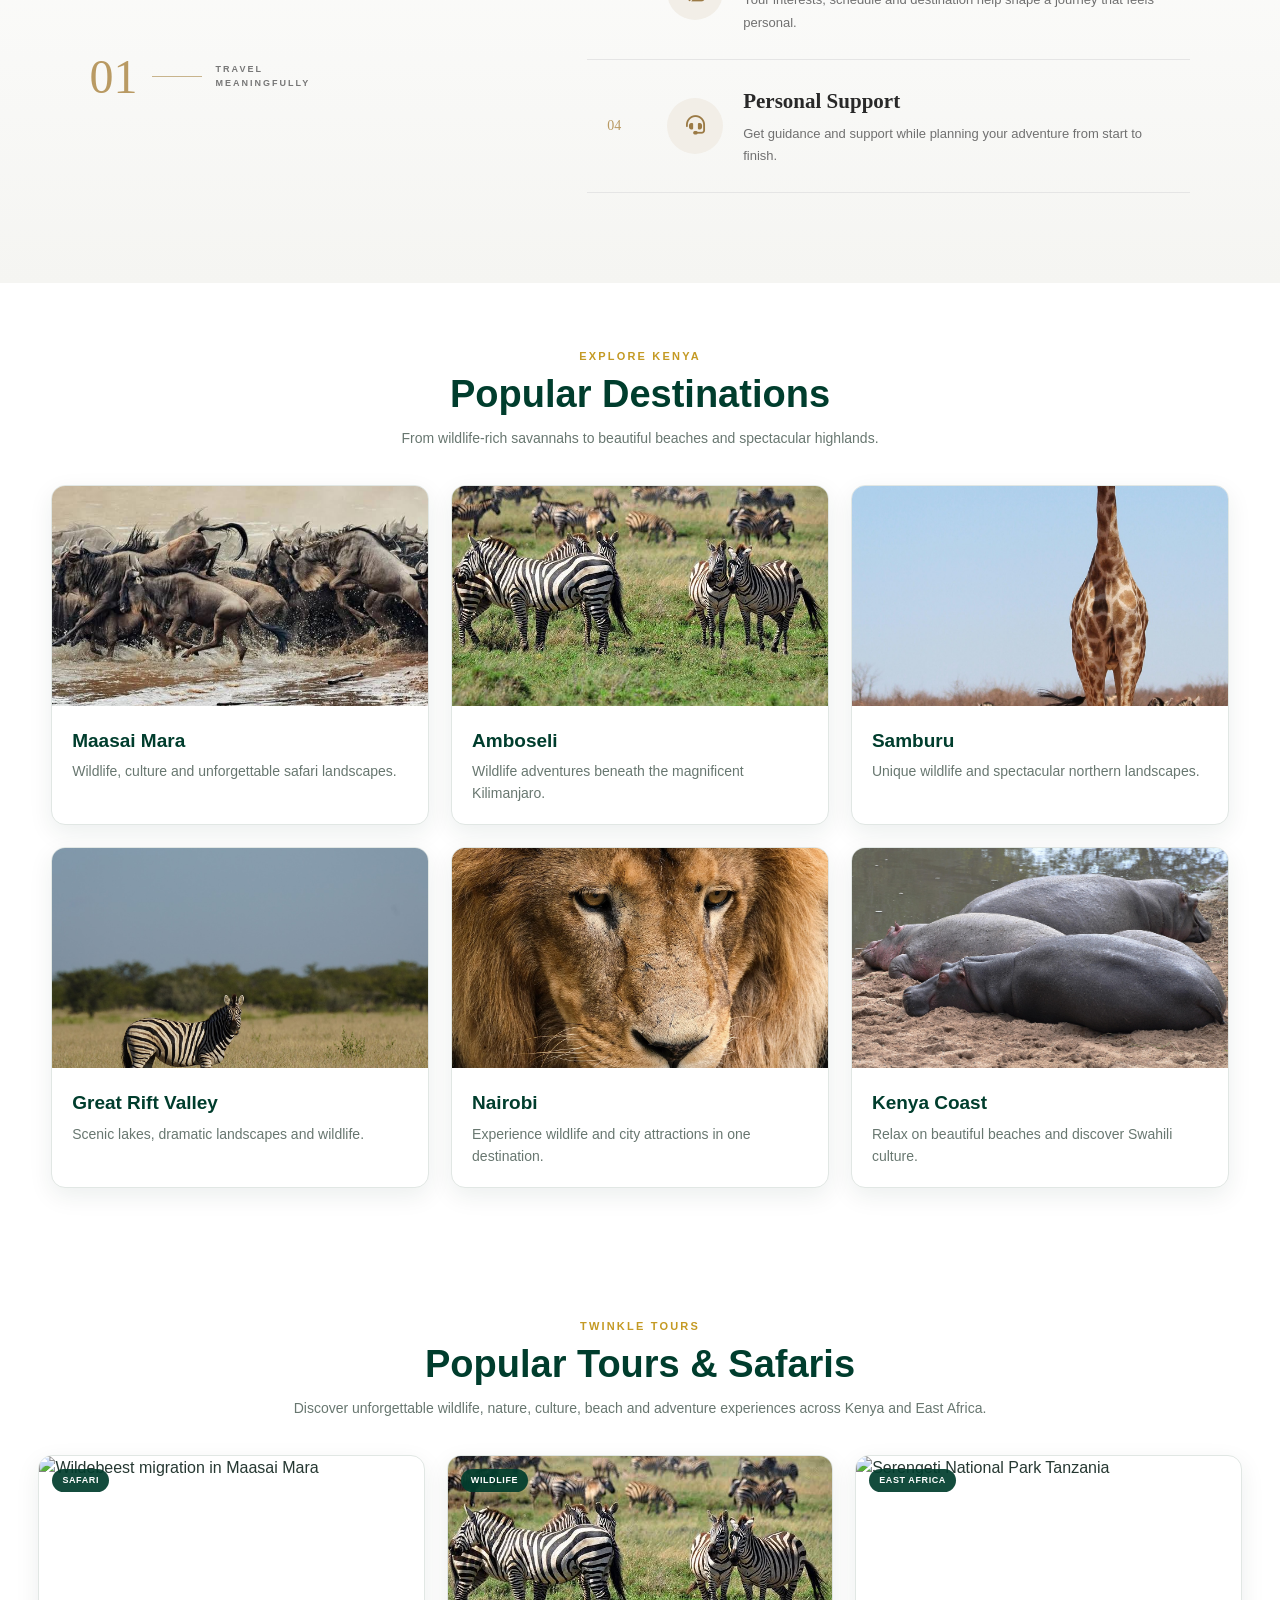
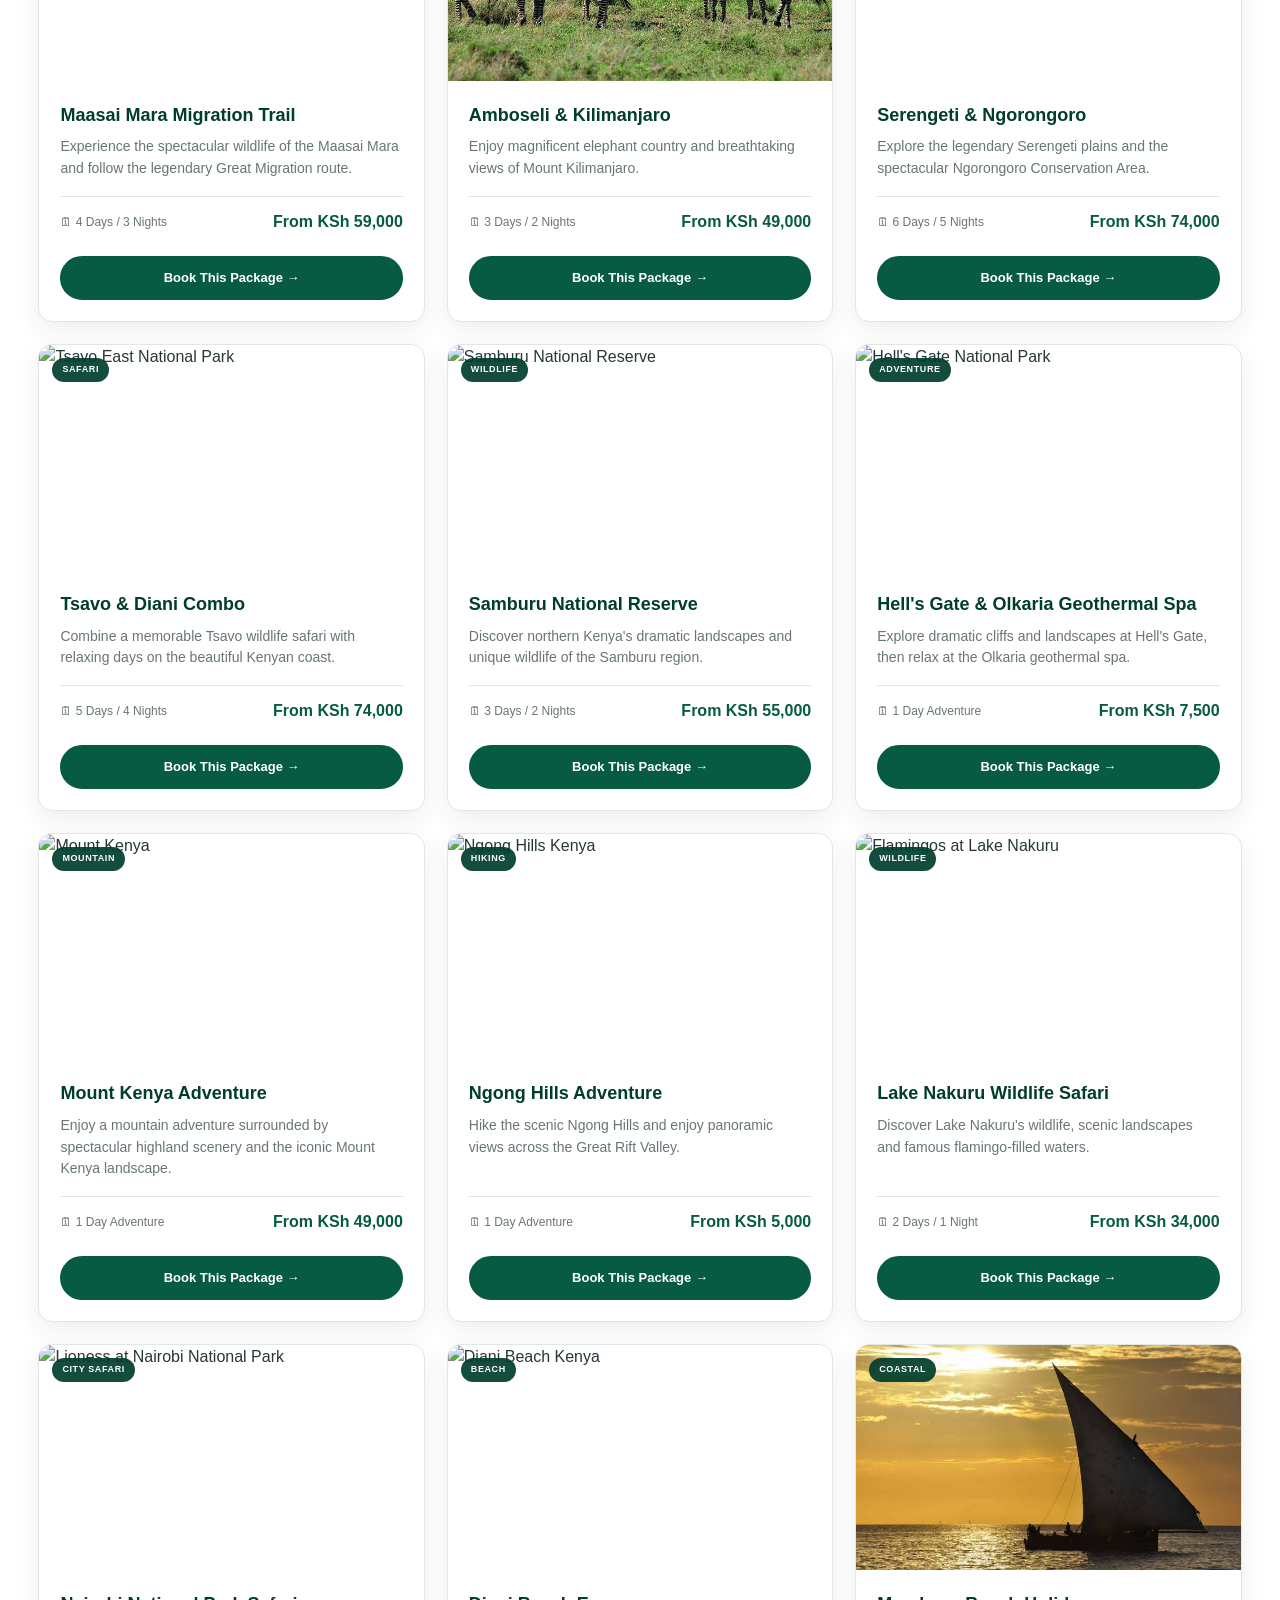
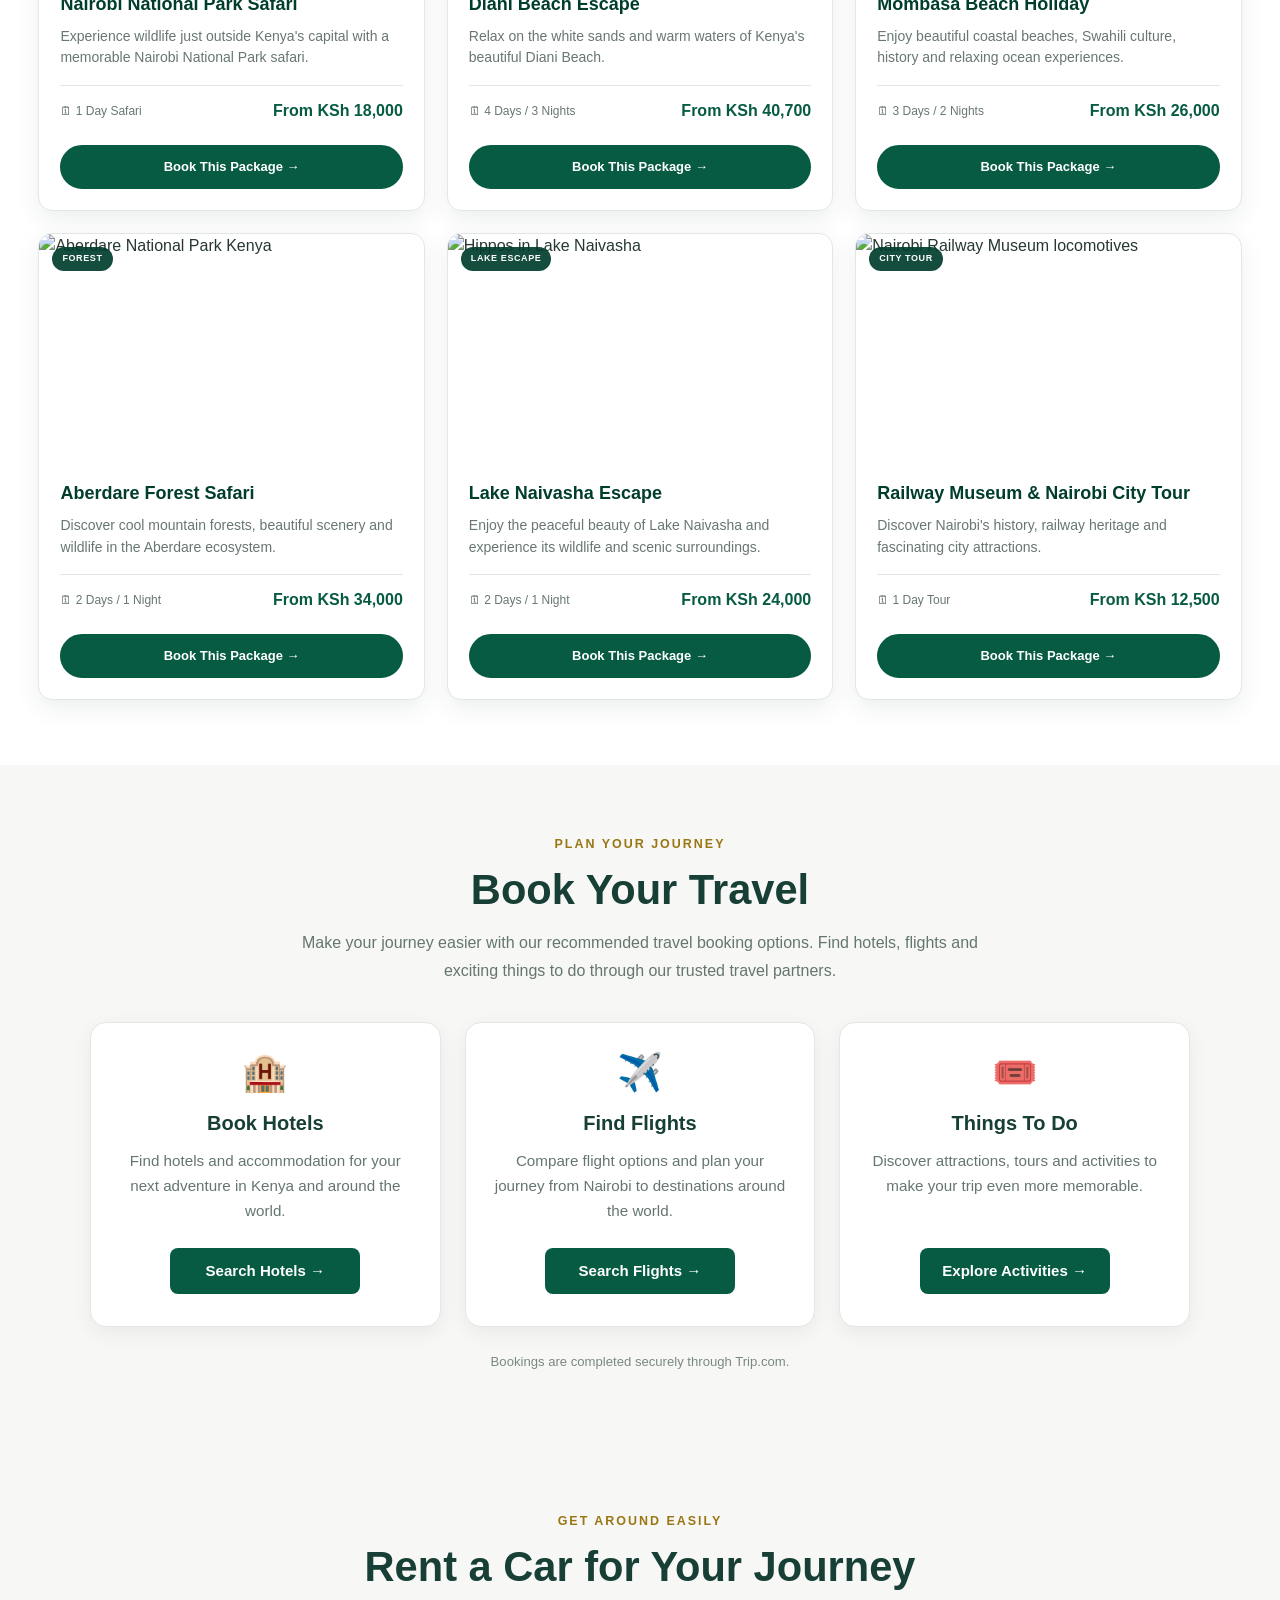
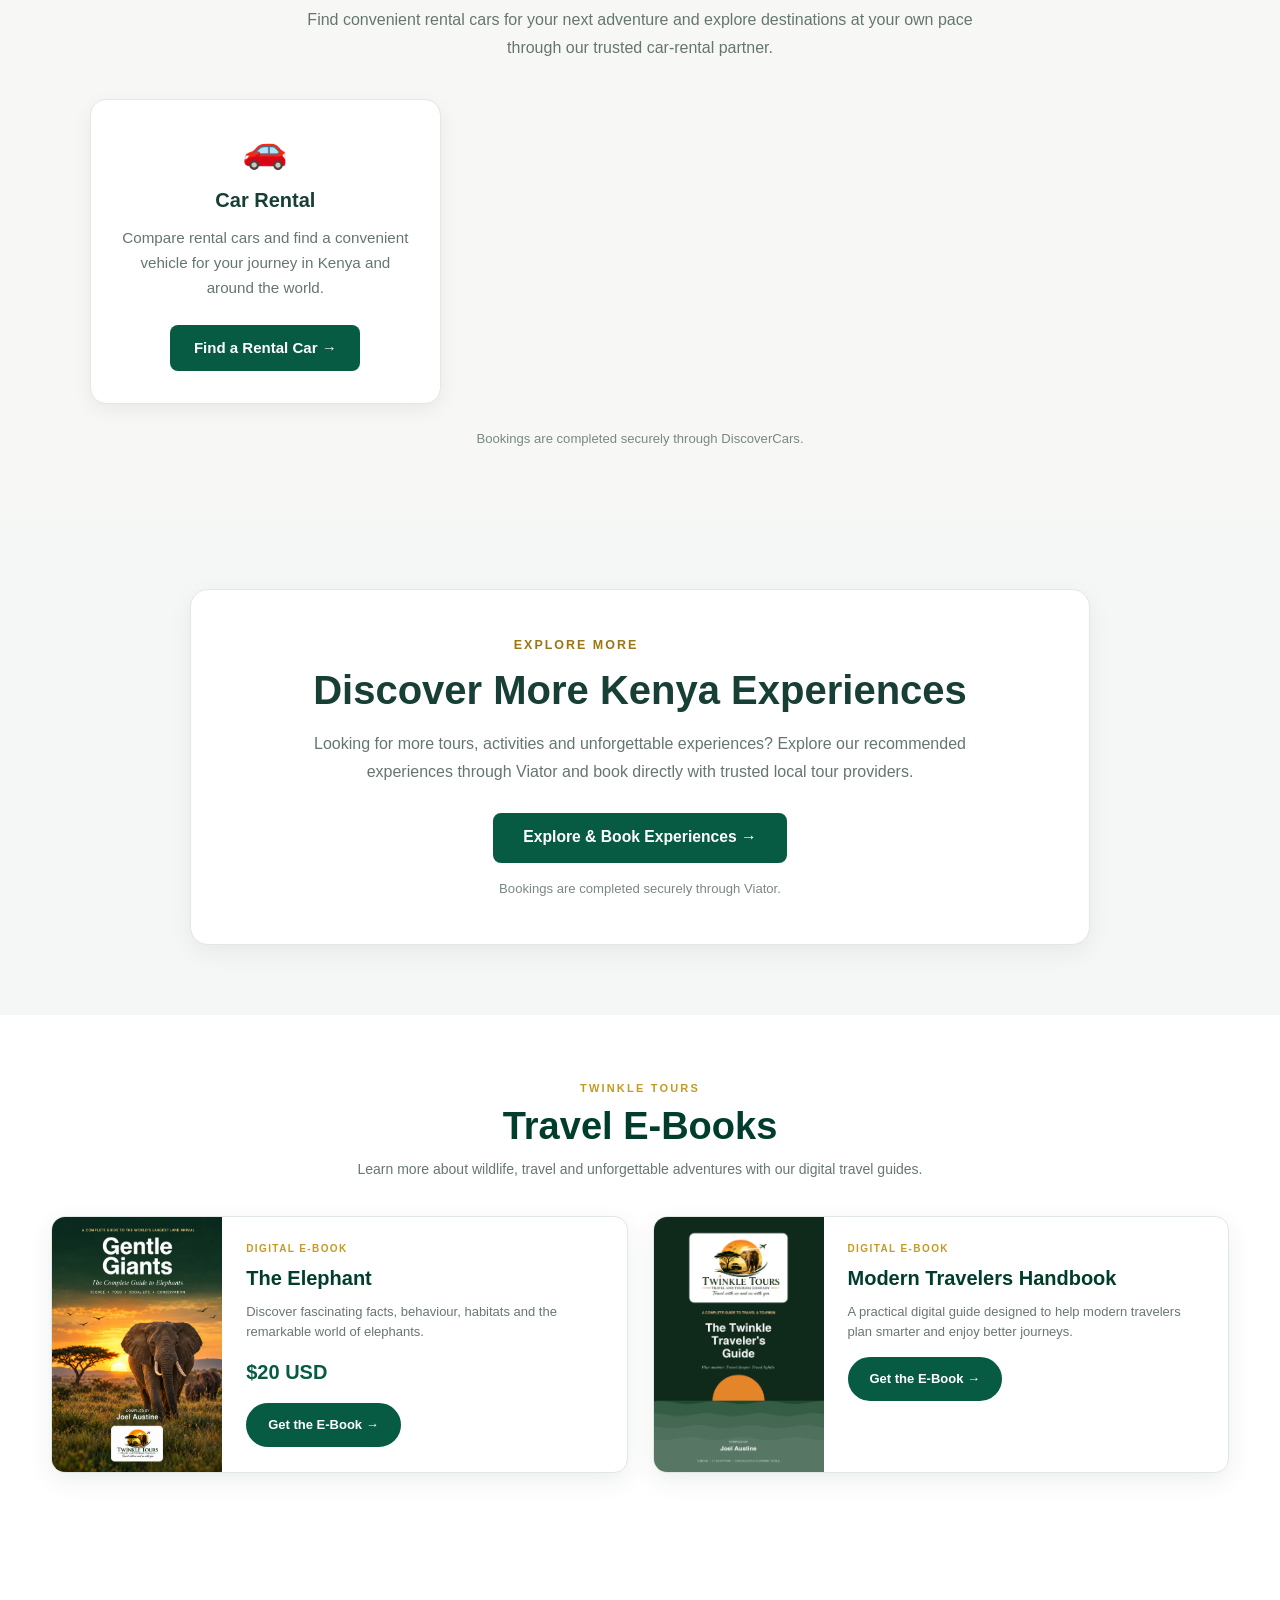
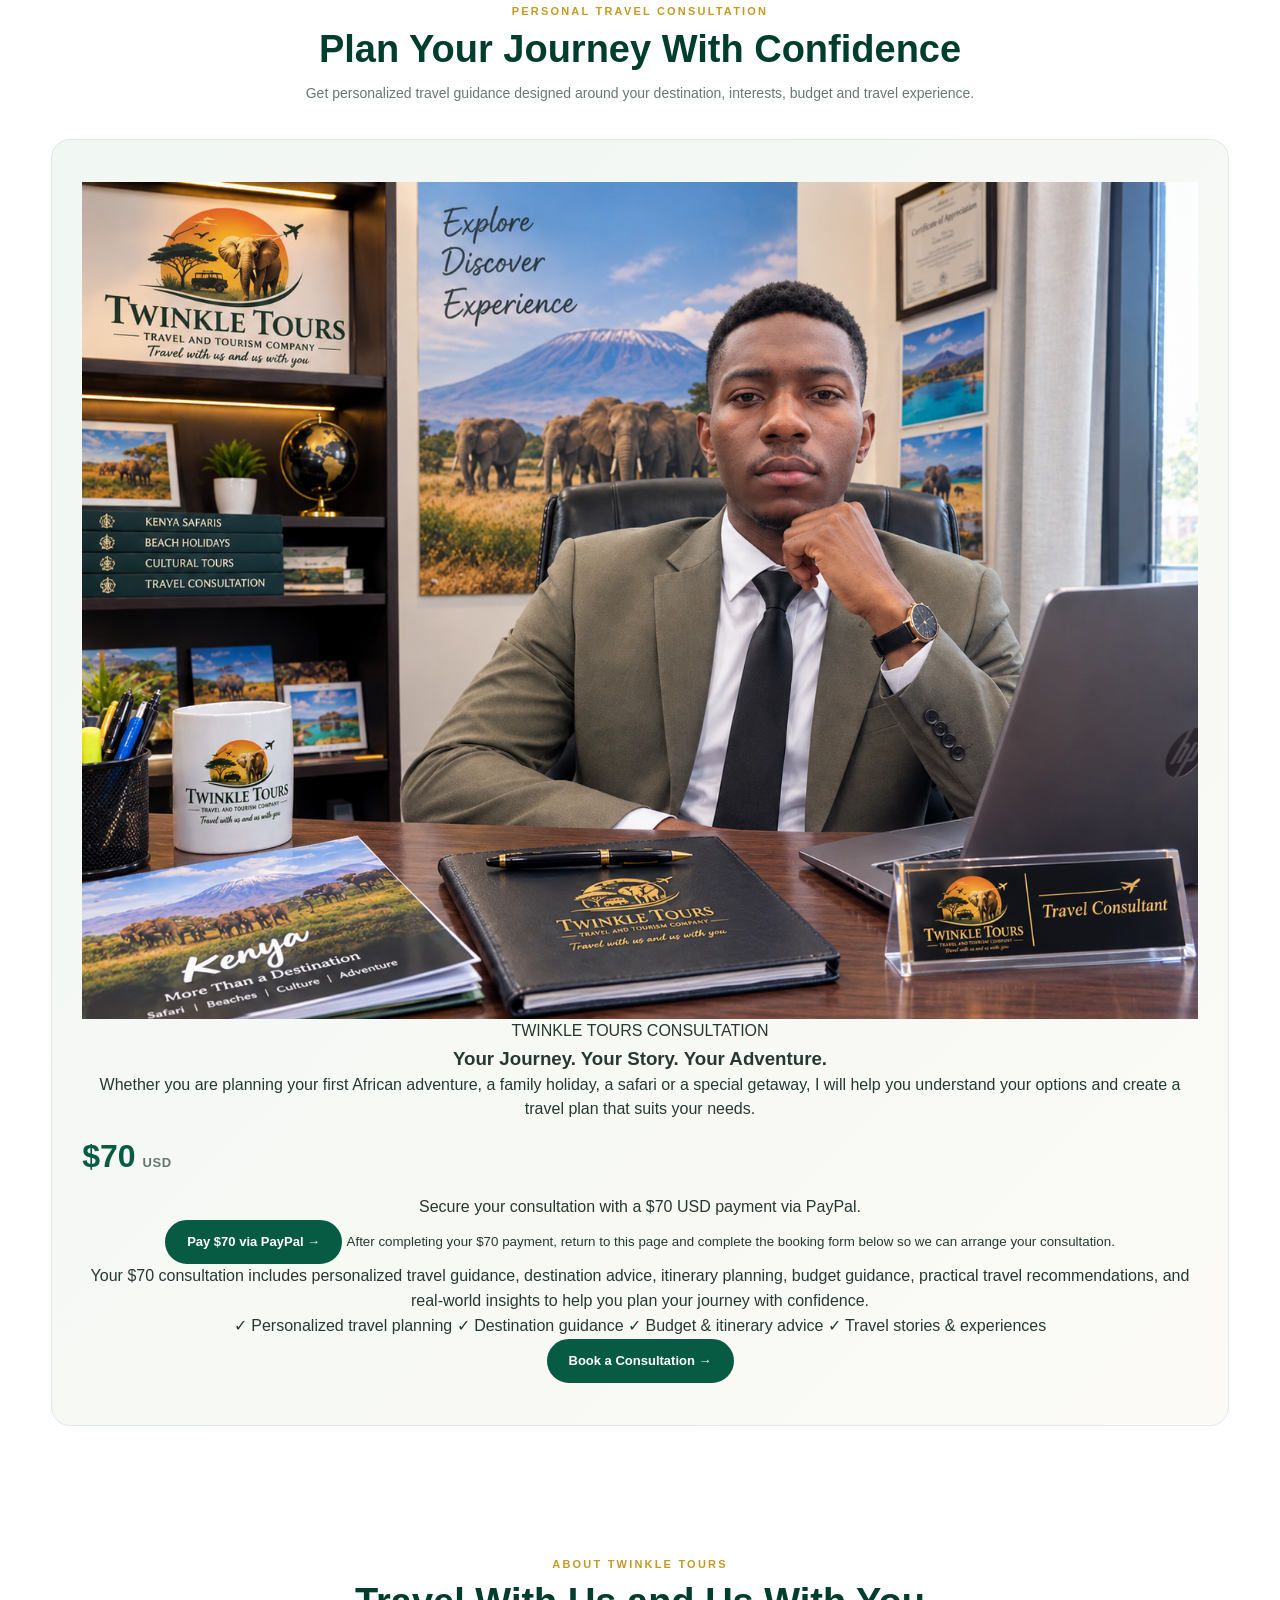
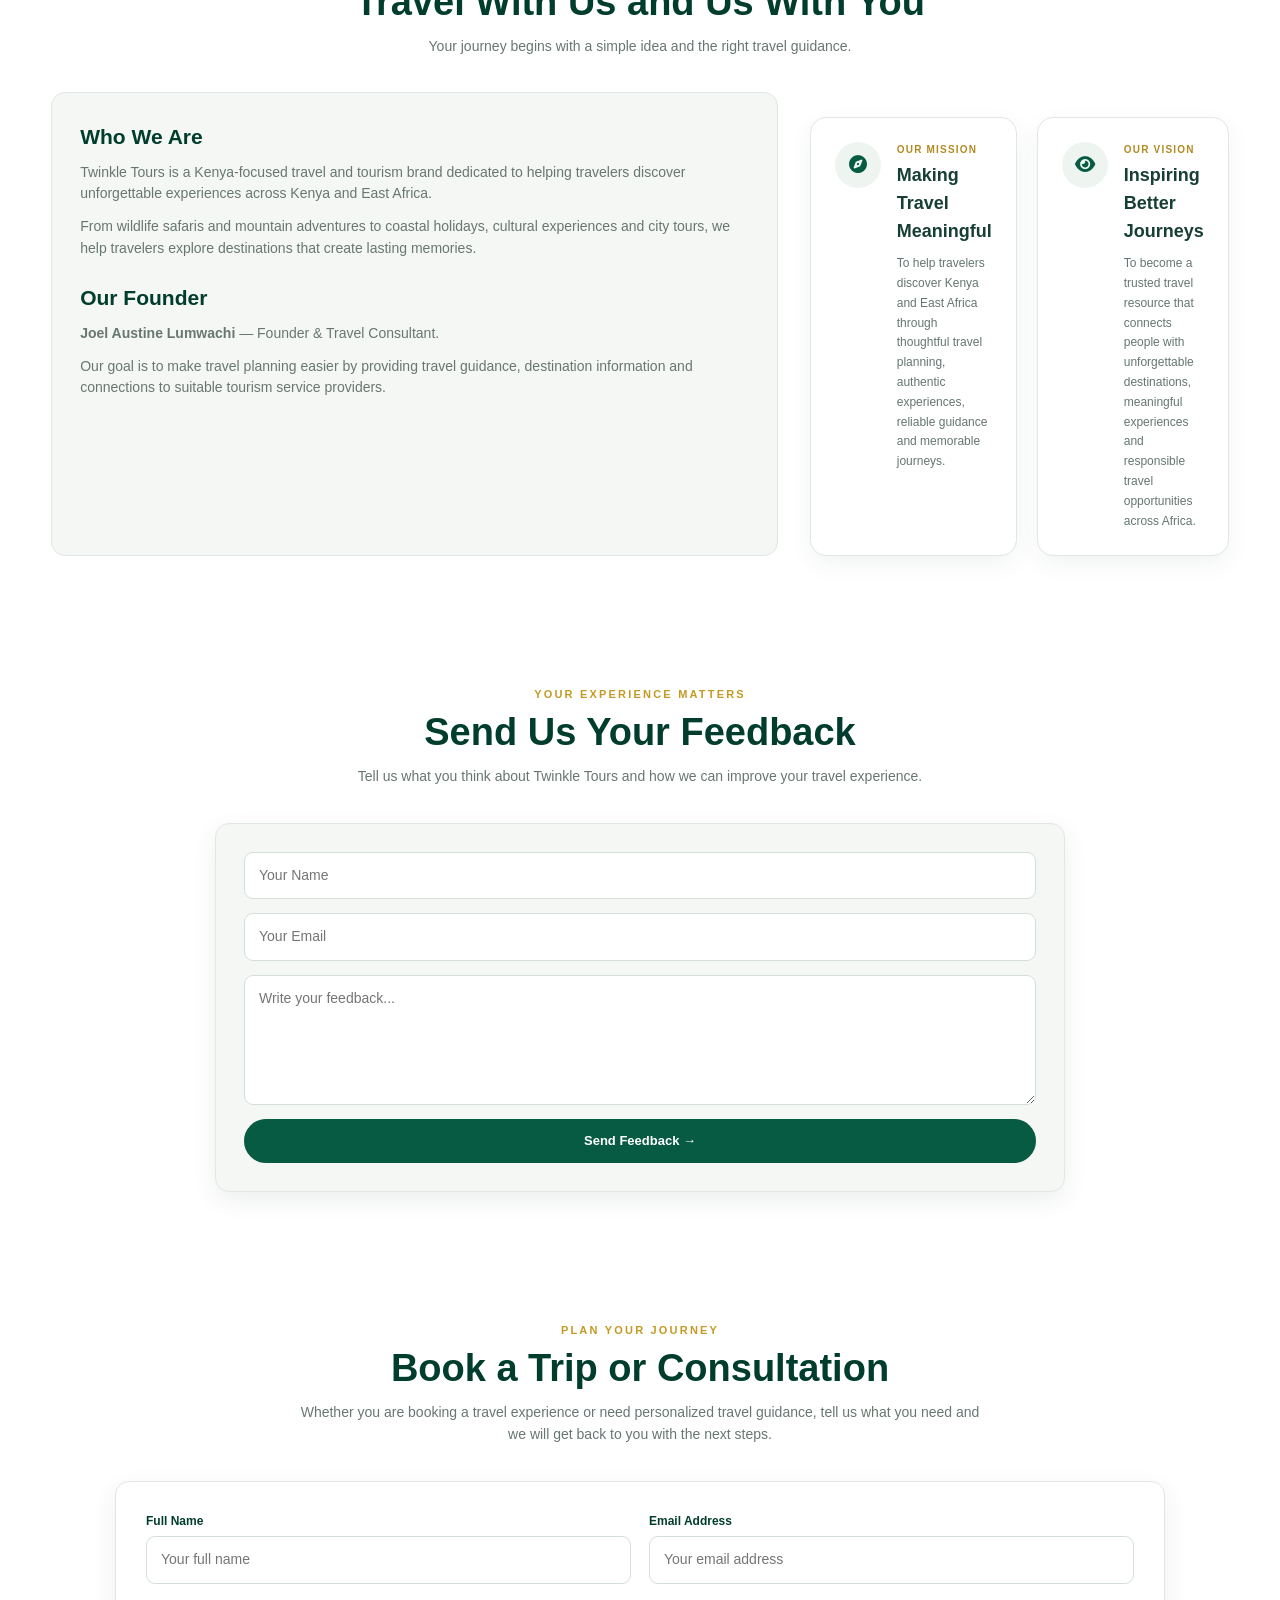
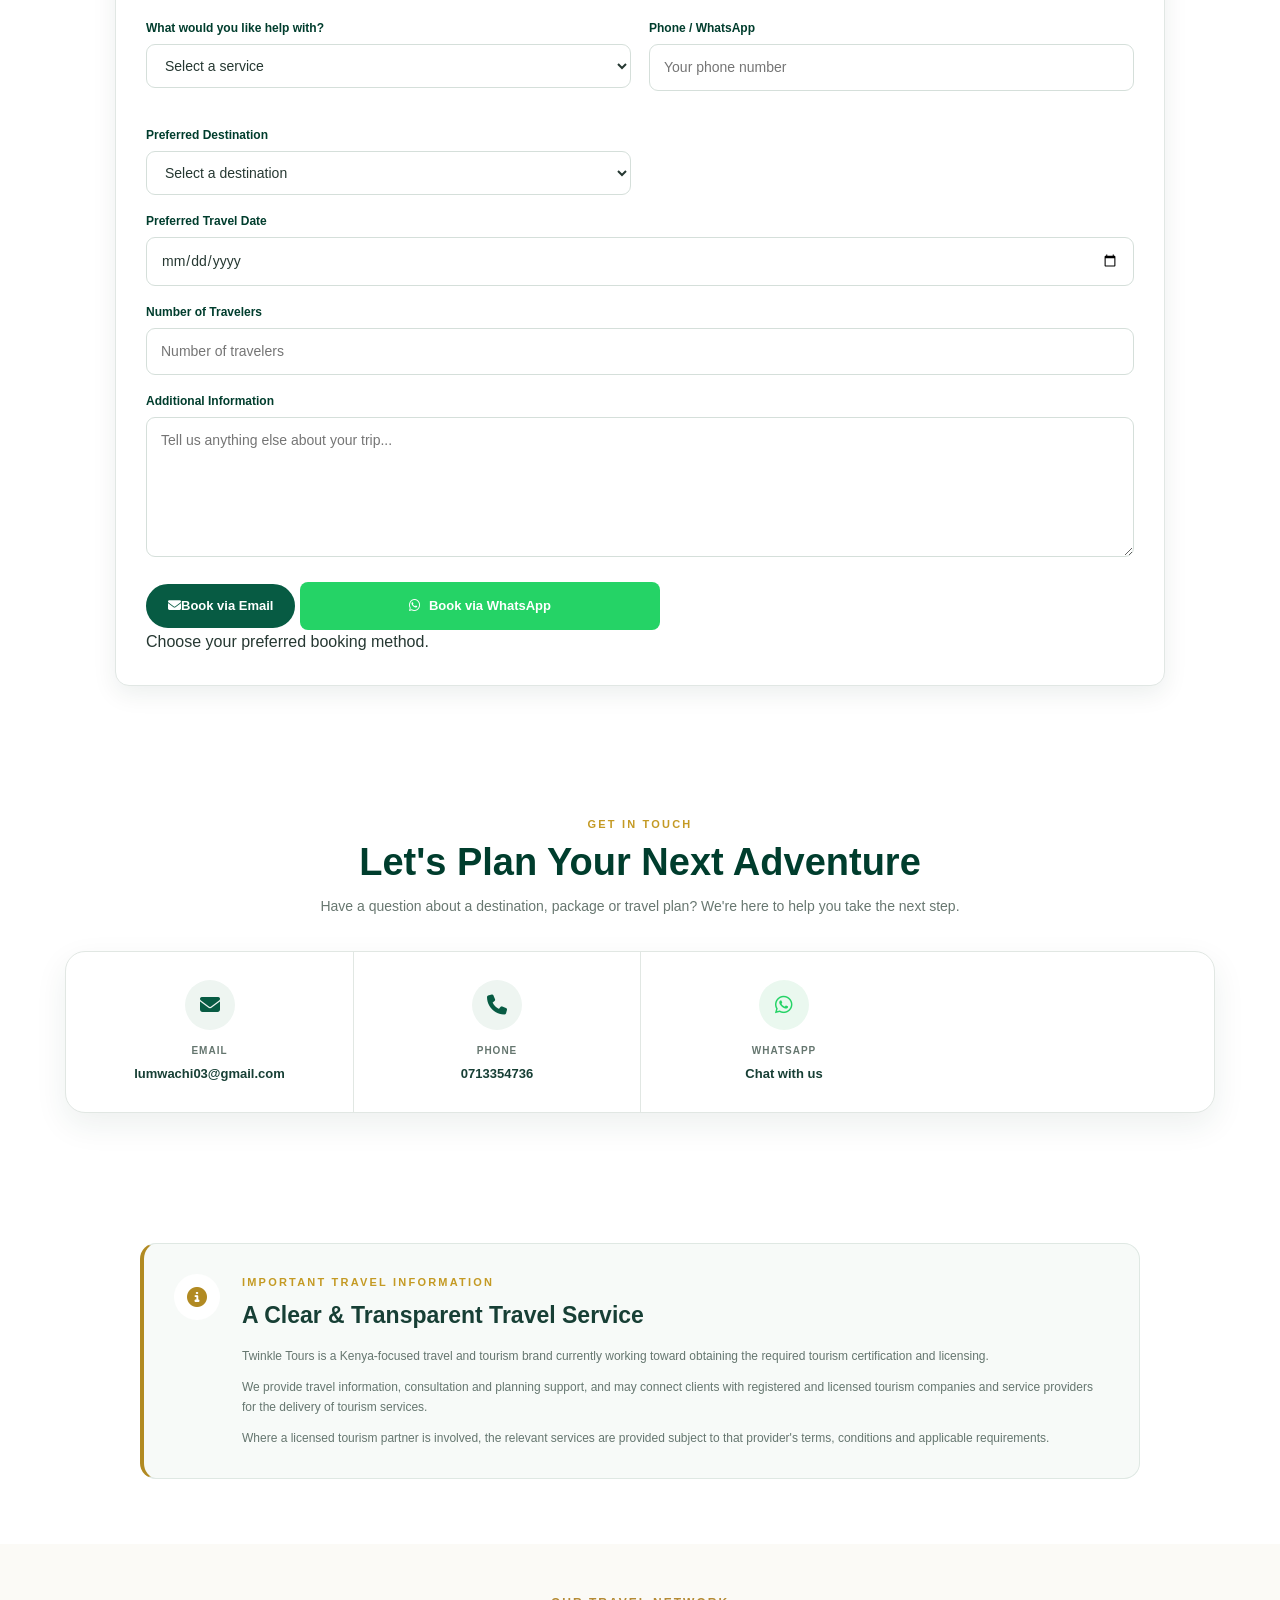
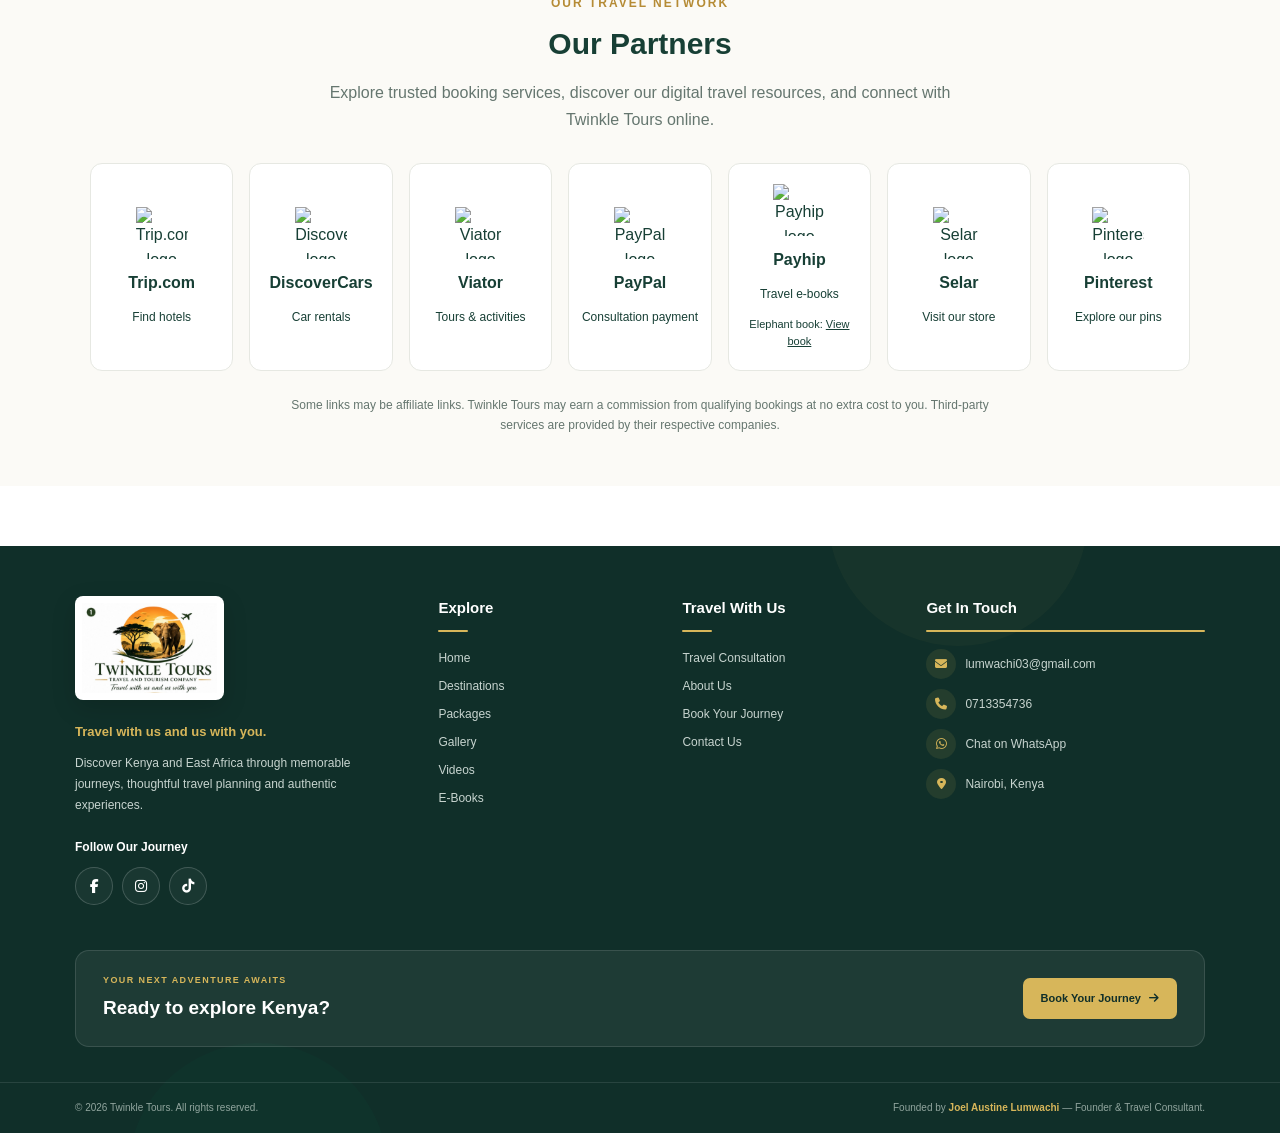
==== commit 0f62ad85: "Update index.html" ====
--- a/index.html
+++ b/index.html
@@ -2077,189 +2077,101 @@
 </section>
 
 
-<!-- =====================================================
-     OUR PARTNERS
-===================================================== -->
-
-<section id="partners" style="padding:60px 20px;background:#fbfaf6;color:#173f35;">
-
-    <div style="max-width:1180px;margin:0 auto;">
-
-        <div style="text-align:center;margin-bottom:35px;">
-            <p style="letter-spacing:2px;font-size:12px;font-weight:bold;color:#9b7b42;">
-                OUR NETWORK
-            </p>
-
-            <h2 style="font-size:clamp(26px,4vw,36px);margin:10px 0;">
-                Our Travel & Business Partners
-            </h2>
-
-            <p style="max-width:680px;margin:0 auto;line-height:1.8;color:#65766f;">
-                Explore travel booking services, secure payment options,
-                digital travel guides and our social travel community.
-            </p>
-        </div>
-
-        <!-- TRAVEL AFFILIATE SERVICES -->
-
-        <h3 style="margin:30px 0 15px;">Travel Booking Partners</h3>
-
-        <div style="display:grid;grid-template-columns:repeat(auto-fit,minmax(210px,1fr));gap:16px;">
-
-            <article style="background:white;border:1px solid #e5e7e2;border-radius:14px;padding:22px;text-align:center;">
-                <div style="font-size:25px;font-weight:bold;color:#287dfa;margin-bottom:12px;">
-                    Trip.com
-                </div>
-                <p style="line-height:1.6;color:#65766f;">
-                    Find accommodation, flights and travel activities.
-                </p>
-                <a href="https://www.trip.com/hotels/w/home?Allianceid=8711060&amp;SID=319725540&amp;trip_sub1=&amp;trip_sub3=D20136895"
-                   target="_blank" rel="noopener noreferrer"
-                   style="display:block;margin:8px 0;color:#075b43;font-weight:bold;">
-                    Hotels →
-                </a>
-                <a href="https://www.trip.com/flights/Nairobi-to-Dubai/tickets-NBO-DXB?flighttype=S&amp;dcity=NBO&amp;acity=DXB&amp;Allianceid=8711060&amp;SID=319725540&amp;trip_sub1=&amp;trip_sub3=D20136895"
-                   target="_blank" rel="noopener noreferrer"
-                   style="display:block;margin:8px 0;color:#075b43;font-weight:bold;">
-                    Flights →
-                </a>
-                <a href="https://www.trip.com/things-to-do/list?searchkey=825&amp;searchtype=1&amp;Allianceid=8711060&amp;SID=319725540&amp;trip_sub1=&amp;trip_sub3=D20136895"
-                   target="_blank" rel="noopener noreferrer"
-                   style="display:block;margin:8px 0;color:#075b43;font-weight:bold;">
-                    Things to Do →
-                </a>
-            </article>
-
-            <article style="background:white;border:1px solid #e5e7e2;border-radius:14px;padding:22px;text-align:center;">
-                <div style="font-size:24px;font-weight:bold;color:#173f35;margin-bottom:12px;">
-                    DiscoverCars
-                </div>
-                <p style="line-height:1.6;color:#65766f;">
-                    Compare rental cars for your next journey.
-                </p>
-                <a href="https://www.discovercars.com/?a_aid=Twinkle-Tours"
-                   target="_blank" rel="noopener noreferrer"
-                   style="display:inline-block;margin-top:10px;padding:11px 18px;background:#075b43;color:white;border-radius:7px;text-decoration:none;font-weight:bold;">
-                    Find a Rental Car →
-                </a>
-            </article>
-
-            <article style="background:white;border:1px solid #e5e7e2;border-radius:14px;padding:22px;text-align:center;">
-                <div style="font-size:25px;font-weight:bold;color:#173f35;margin-bottom:12px;">
-                    Viator
-                </div>
-                <p style="line-height:1.6;color:#65766f;">
-                    Discover tours, activities and memorable experiences.
-                </p>
-                <a href="https://www.viator.com/partner-shop/32/?medium=link&amp;medium_version=shop&amp;campaign=twinkle-tours-website"
-                   target="_blank" rel="noopener noreferrer"
-                   style="display:inline-block;margin-top:10px;padding:11px 18px;background:#075b43;color:white;border-radius:7px;text-decoration:none;font-weight:bold;">
-                    Explore Experiences →
-                </a>
-            </article>
-
-        </div>
-
-        <!-- PAYMENT PROVIDERS -->
-
-        <h3 style="margin:35px 0 15px;">Payment Provider</h3>
-
-        <div style="display:grid;grid-template-columns:repeat(auto-fit,minmax(210px,1fr));gap:16px;">
-
-            <article style="background:white;border:1px solid #e5e7e2;border-radius:14px;padding:22px;text-align:center;">
-                <div style="font-size:26px;font-weight:bold;color:#003087;margin-bottom:12px;">
-                    PayPal
-                </div>
-                <p style="line-height:1.6;color:#65766f;">
-                    Pay for your personal travel consultation online.
-                </p>
-                <a href="https://www.paypal.com/ncp/payment/6JPWD66A78WGY"
-                   target="_blank" rel="noopener noreferrer"
-                   style="display:inline-block;margin-top:10px;padding:11px 18px;background:#003087;color:white;border-radius:7px;text-decoration:none;font-weight:bold;">
-                    Pay for Consultation →
-                </a>
-            </article>
-
-        </div>
-
-        <!-- DIGITAL STOREFRONTS -->
-
-        <h3 style="margin:35px 0 15px;">Digital Stores & E-Books</h3>
-
-        <div style="display:grid;grid-template-columns:repeat(auto-fit,minmax(210px,1fr));gap:16px;">
-
-            <article style="background:white;border:1px solid #e5e7e2;border-radius:14px;padding:22px;text-align:center;">
-                <div style="font-size:25px;font-weight:bold;color:#075b43;margin-bottom:12px;">
-                    Payhip
-                </div>
-                <p style="line-height:1.6;color:#65766f;">
-                    Purchase our digital travel books.
-                </p>
-                <a href="https://payhip.com/b/qZjAY"
-                   target="_blank" rel="noopener noreferrer"
-                   style="display:block;margin:10px;color:#075b43;font-weight:bold;">
-                    The Elephant E-Book →
-                </a>
-                <a href="https://payhip.com/b/cV2yI"
-                   target="_blank" rel="noopener noreferrer"
-                   style="display:block;margin:10px;color:#075b43;font-weight:bold;">
-                    Modern Travelers Handbook →
-                </a>
-            </article>
-
-            <article style="background:white;border:1px solid #e5e7e2;border-radius:14px;padding:22px;text-align:center;">
-                <div style="font-size:25px;font-weight:bold;color:#173f35;margin-bottom:12px;">
-                    Selar
-                </div>
-                <p style="line-height:1.6;color:#65766f;">
-                    Explore a platform for selling digital products and online offerings.
-                </p>
-                <a href="https://selar.com/"
-                   target="_blank" rel="noopener noreferrer"
-                   style="display:inline-block;margin-top:10px;padding:11px 18px;background:#075b43;color:white;border-radius:7px;text-decoration:none;font-weight:bold;">
-                    Visit Selar →
-                </a>
-                <p style="font-size:12px;color:#65766f;margin-top:12px;">
-                    This links to Selar's platform, not your personal store.
-                </p>
-            </article>
-
-        </div>
-
-        <!-- SOCIAL MEDIA -->
-
-        <h3 style="margin:35px 0 15px;">Follow Our Journey</h3>
-
-        <div style="display:grid;grid-template-columns:repeat(auto-fit,minmax(210px,1fr));gap:16px;">
-
-            <article style="background:white;border:1px solid #e5e7e2;border-radius:14px;padding:22px;text-align:center;">
-                <div style="display:inline-flex;align-items:center;justify-content:center;width:48px;height:48px;border-radius:50%;background:#bd081c;color:white;font-size:29px;font-weight:bold;margin-bottom:12px;">
-                    P
-                </div>
-                <h3 style="margin:0 0 10px;">Pinterest</h3>
-                <p style="line-height:1.6;color:#65766f;">
-                    Discover our travel inspiration, destinations and safari ideas.
-                </p>
-                <a href="https://pin.it/UlvIA4pIS"
-                   target="_blank" rel="noopener noreferrer"
-                   style="display:inline-block;margin-top:10px;padding:11px 18px;background:#bd081c;color:white;border-radius:7px;text-decoration:none;font-weight:bold;">
-                    Follow on Pinterest →
-                </a>
-            </article>
-
-        </div>
-
-        <p style="margin-top:30px;font-size:12px;line-height:1.7;color:#65766f;">
-            <strong>Affiliate disclosure:</strong> Some travel booking links may earn
-            Twinkle Tours a commission if you make a qualifying booking, at no
-            additional cost to you. PayPal is used for consultation payments.
-            Payment providers and digital storefronts are not necessarily travel
-            partners or sponsors.
-        </p>
-
-    </div>
-
+
+<!-- OUR PARTNERS SECTION -->
+<section id="partners" style="padding:50px 16px;background:#fbfaf6;color:#173f35;font-family:Arial,sans-serif;">
+  <div style="max-width:1100px;margin:auto;text-align:center;">
+
+    <p style="color:#b58b35;font-weight:bold;letter-spacing:2px;font-size:12px;">
+      OUR TRAVEL NETWORK
+    </p>
+
+    <h2 style="font-size:30px;margin:8px 0 12px;">
+      Our Partners
+    </h2>
+
+    <p style="max-width:650px;margin:0 auto 30px;line-height:1.7;color:#65766f;">
+      Explore trusted booking services, discover our digital travel resources,
+      and connect with Twinkle Tours online.
+    </p>
+
+    <div style="display:grid;grid-template-columns:repeat(auto-fit,minmax(135px,1fr));gap:16px;">
+
+      <!-- TRIP.COM -->
+      <a href="https://www.trip.com/hotels/w/home?Allianceid=8711060&amp;SID=319725540"
+         target="_blank" rel="noopener noreferrer"
+         style="background:#fff;border:1px solid #e6e8e2;border-radius:12px;padding:20px 12px;text-decoration:none;color:#173f35;display:flex;flex-direction:column;align-items:center;justify-content:center;gap:12px;min-height:120px;">
+        <img src="https://www.google.com/s2/favicons?domain=trip.com&amp;sz=128" alt="Trip.com logo" width="52" height="52" style="object-fit:contain;">
+        <strong>Trip.com</strong>
+        <span style="font-size:12px;">Find hotels</span>
+      </a>
+
+      <!-- DISCOVERCARS -->
+      <a href="https://www.discovercars.com/?a_aid=Twinkle-Tours"
+         target="_blank" rel="noopener noreferrer"
+         style="background:#fff;border:1px solid #e6e8e2;border-radius:12px;padding:20px 12px;text-decoration:none;color:#173f35;display:flex;flex-direction:column;align-items:center;justify-content:center;gap:12px;min-height:120px;">
+        <img src="https://www.google.com/s2/favicons?domain=discovercars.com&amp;sz=128" alt="DiscoverCars logo" width="52" height="52" style="object-fit:contain;">
+        <strong>DiscoverCars</strong>
+        <span style="font-size:12px;">Car rentals</span>
+      </a>
+
+      <!-- VIATOR -->
+      <a href="https://www.viator.com/"
+         target="_blank" rel="noopener noreferrer"
+         style="background:#fff;border:1px solid #e6e8e2;border-radius:12px;padding:20px 12px;text-decoration:none;color:#173f35;display:flex;flex-direction:column;align-items:center;justify-content:center;gap:12px;min-height:120px;">
+        <img src="https://www.google.com/s2/favicons?domain=viator.com&amp;sz=128" alt="Viator logo" width="52" height="52" style="object-fit:contain;">
+        <strong>Viator</strong>
+        <span style="font-size:12px;">Tours &amp; activities</span>
+      </a>
+
+      <!-- PAYPAL -->
+      <a href="https://www.paypal.com/ncp/payment/6JPWD66A78WGY"
+         target="_blank" rel="noopener noreferrer"
+         style="background:#fff;border:1px solid #e6e8e2;border-radius:12px;padding:20px 12px;text-decoration:none;color:#173f35;display:flex;flex-direction:column;align-items:center;justify-content:center;gap:12px;min-height:120px;">
+        <img src="https://www.google.com/s2/favicons?domain=paypal.com&amp;sz=128" alt="PayPal logo" width="52" height="52" style="object-fit:contain;">
+        <strong>PayPal</strong>
+        <span style="font-size:12px;">Consultation payment</span>
+      </a>
+
+      <!-- PAYHIP -->
+      <a href="https://payhip.com/b/cV2yI"
+         target="_blank" rel="noopener noreferrer"
+         style="background:#fff;border:1px solid #e6e8e2;border-radius:12px;padding:20px 12px;text-decoration:none;color:#173f35;display:flex;flex-direction:column;align-items:center;justify-content:center;gap:12px;min-height:120px;">
+        <img src="https://www.google.com/s2/favicons?domain=payhip.com&amp;sz=128" alt="Payhip logo" width="52" height="52" style="object-fit:contain;">
+        <strong>Payhip</strong>
+        <span style="font-size:12px;">Travel e-books</span>
+        <span style="font-size:11px;">Elephant book: <span style="text-decoration:underline;">View book</span></span>
+      </a>
+
+      <!-- SELAR -->
+      <a href="https://selar.com/m/joelaustine"
+         target="_blank" rel="noopener noreferrer"
+         style="background:#fff;border:1px solid #e6e8e2;border-radius:12px;padding:20px 12px;text-decoration:none;color:#173f35;display:flex;flex-direction:column;align-items:center;justify-content:center;gap:12px;min-height:120px;">
+        <img src="https://www.google.com/s2/favicons?domain=selar.com&amp;sz=128" alt="Selar logo" width="52" height="52" style="object-fit:contain;">
+        <strong>Selar</strong>
+        <span style="font-size:12px;">Visit our store</span>
+      </a>
+
+      <!-- PINTEREST -->
+      <a href="https://pin.it/UlvIA4pIS"
+         target="_blank" rel="noopener noreferrer"
+         style="background:#fff;border:1px solid #e6e8e2;border-radius:12px;padding:20px 12px;text-decoration:none;color:#173f35;display:flex;flex-direction:column;align-items:center;justify-content:center;gap:12px;min-height:120px;">
+        <img src="https://www.google.com/s2/favicons?domain=pinterest.com&amp;sz=128" alt="Pinterest logo" width="52" height="52" style="object-fit:contain;">
+        <strong>Pinterest</strong>
+        <span style="font-size:12px;">Explore our pins</span>
+      </a>
+
+    </div>
+
+    <p style="font-size:12px;line-height:1.7;color:#65766f;margin:24px auto 0;max-width:700px;">
+      Some links may be affiliate links. Twinkle Tours may earn a commission
+      from qualifying bookings at no extra cost to you. Third-party services
+      are provided by their respective companies.
+    </p>
+
+  </div>
 </section>
+<!-- END OUR PARTNERS SECTION -->
 
 
 <!-- =====================================================
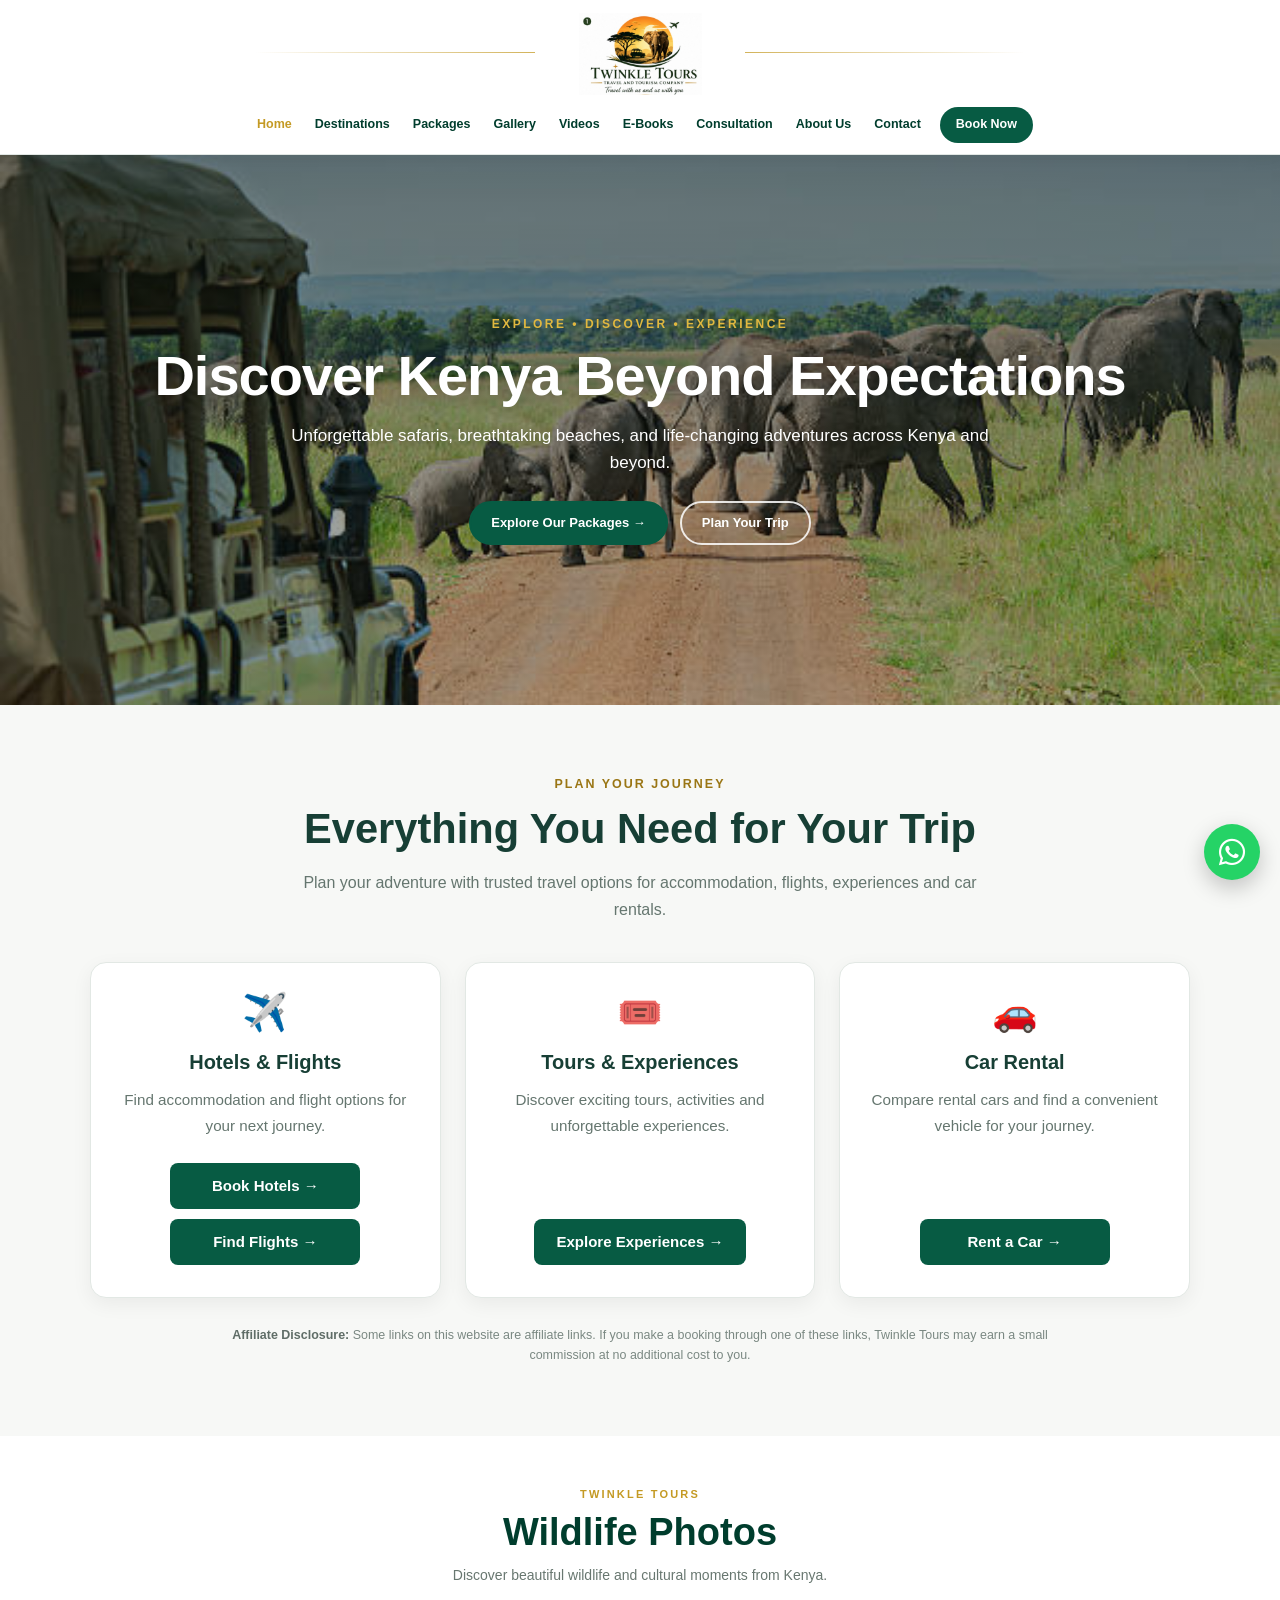
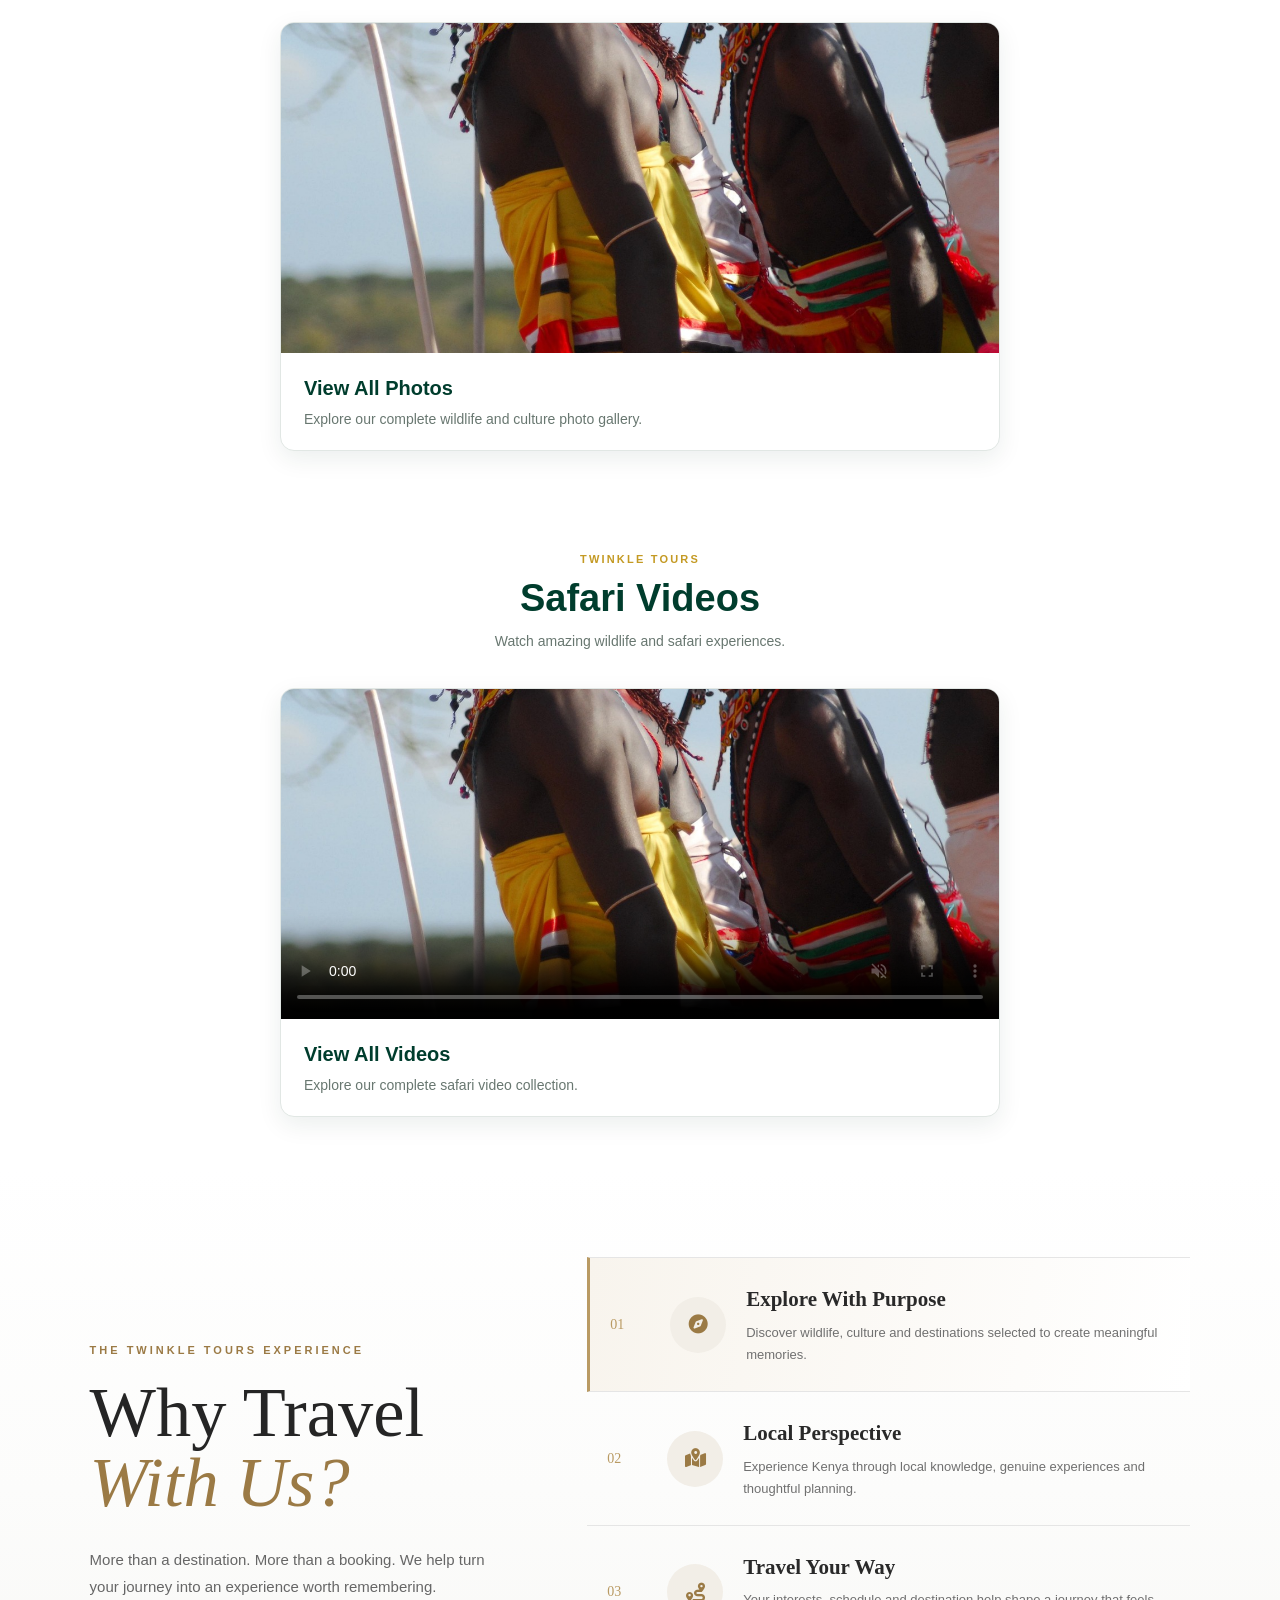
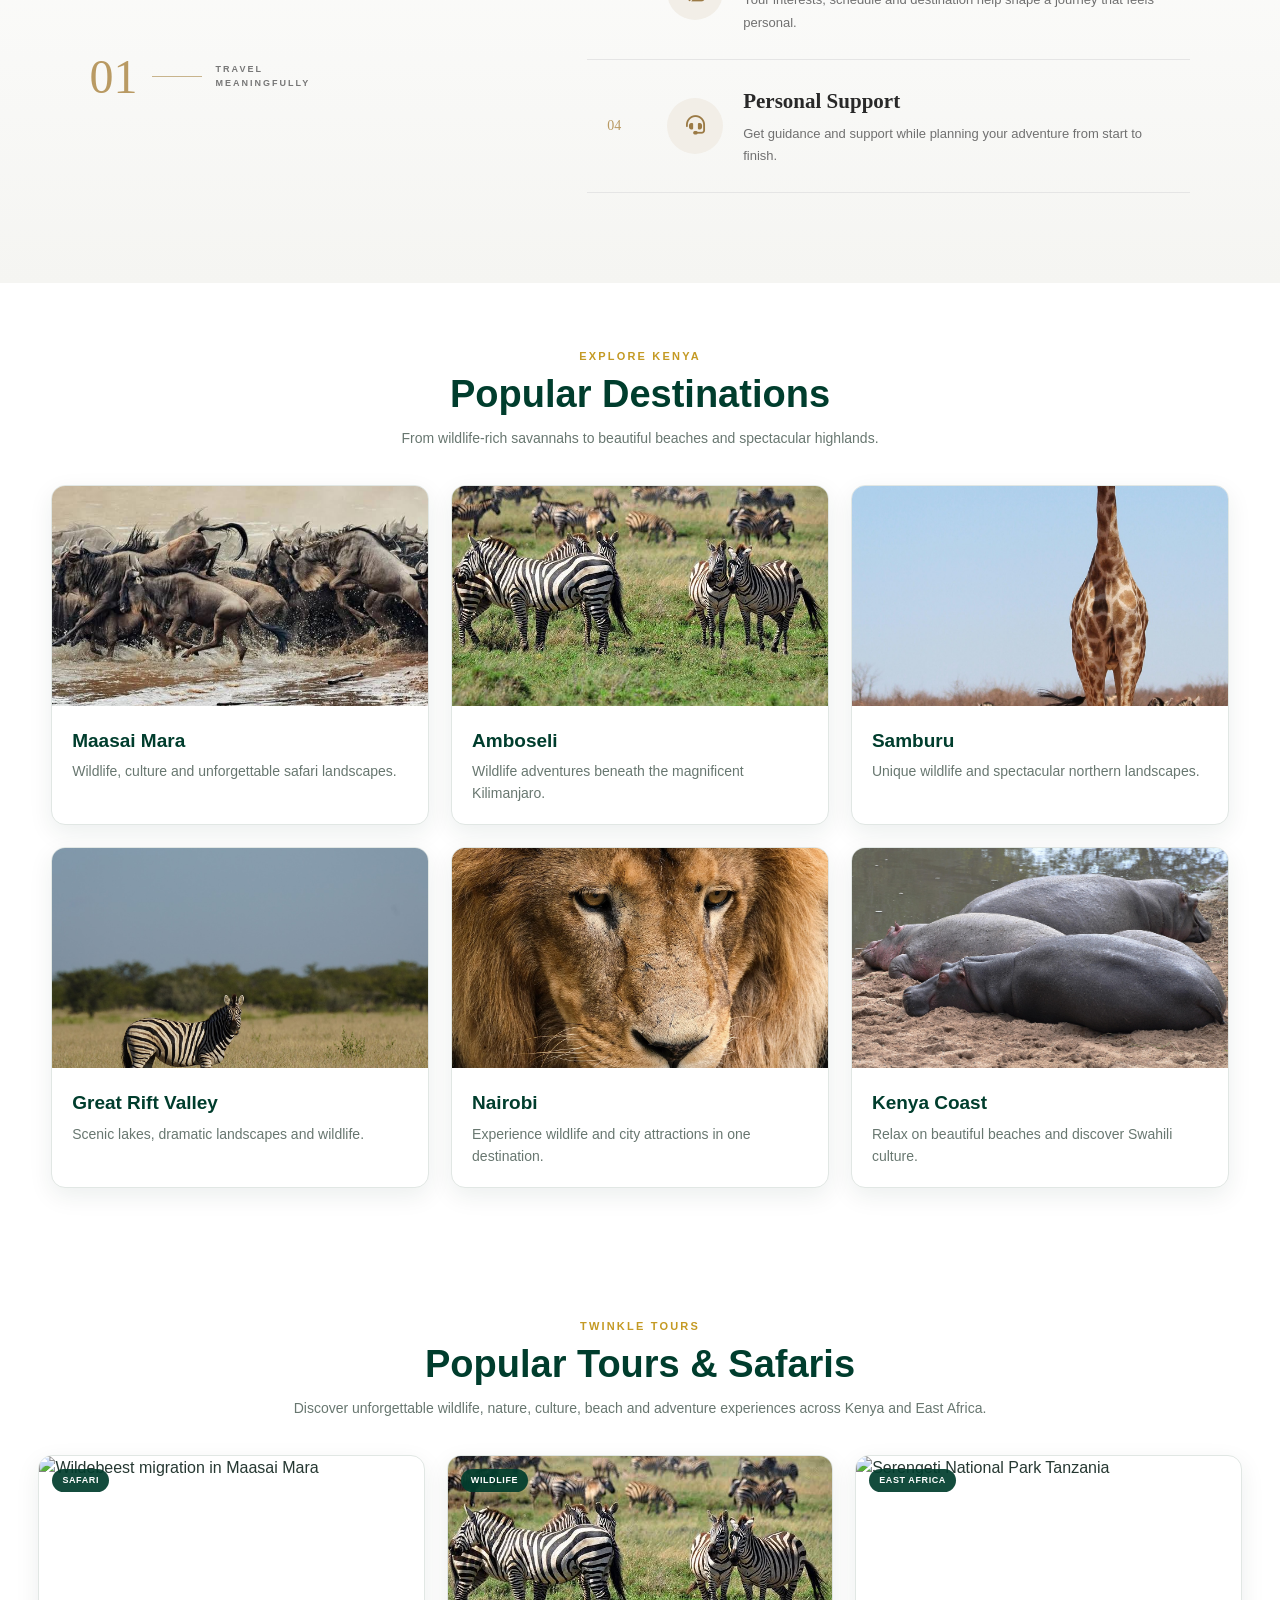
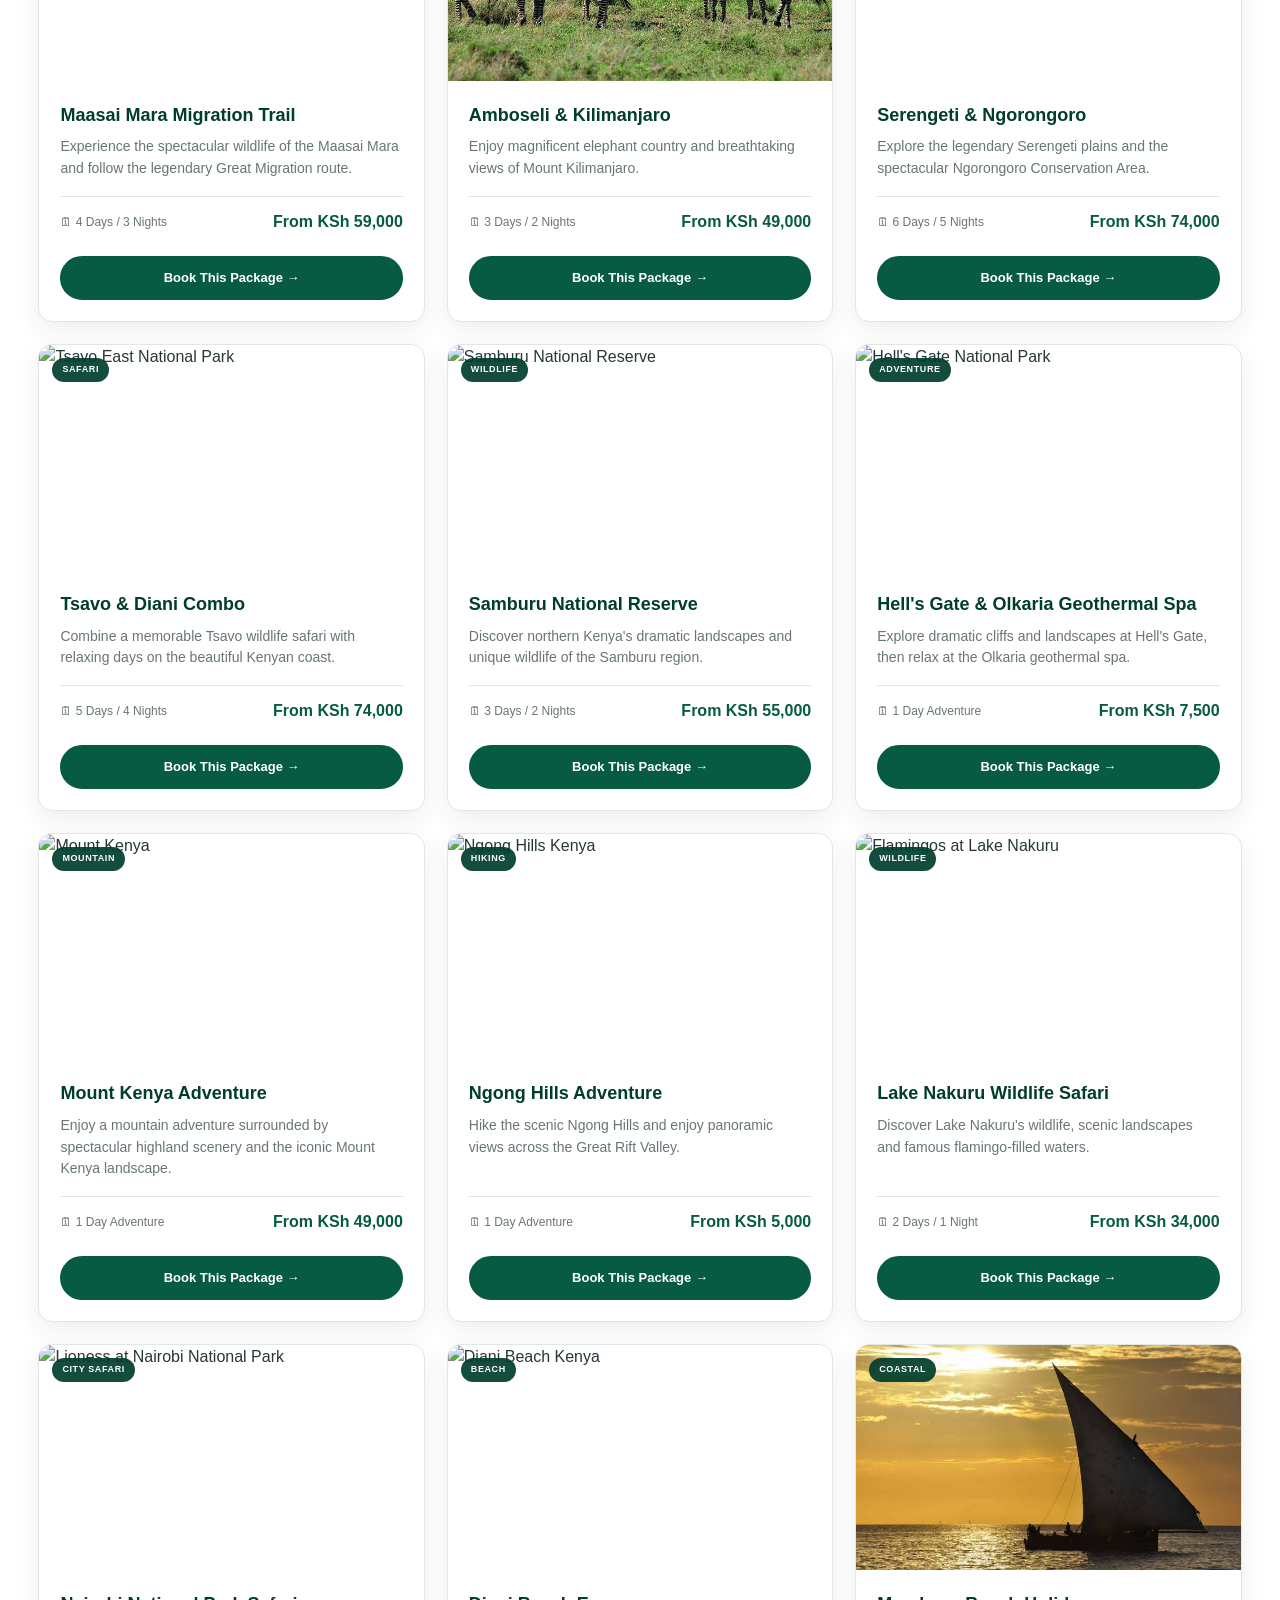
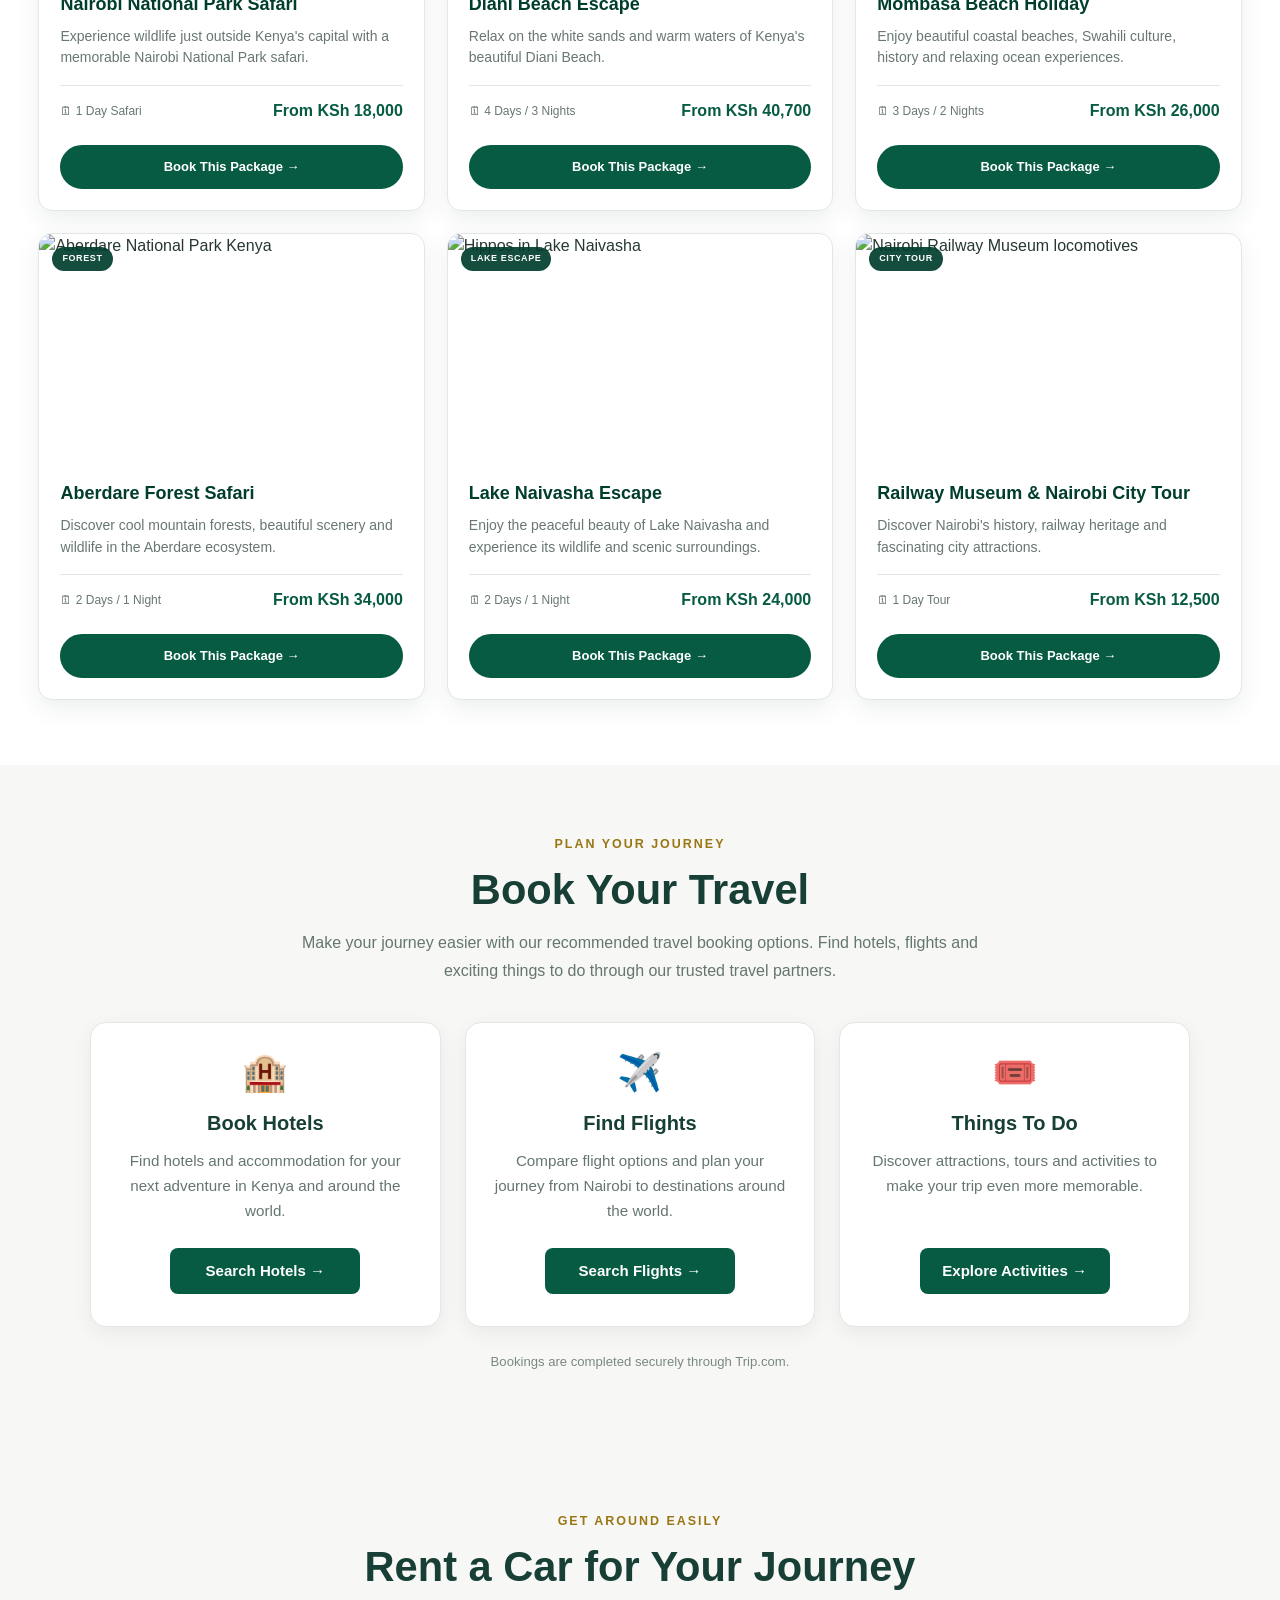
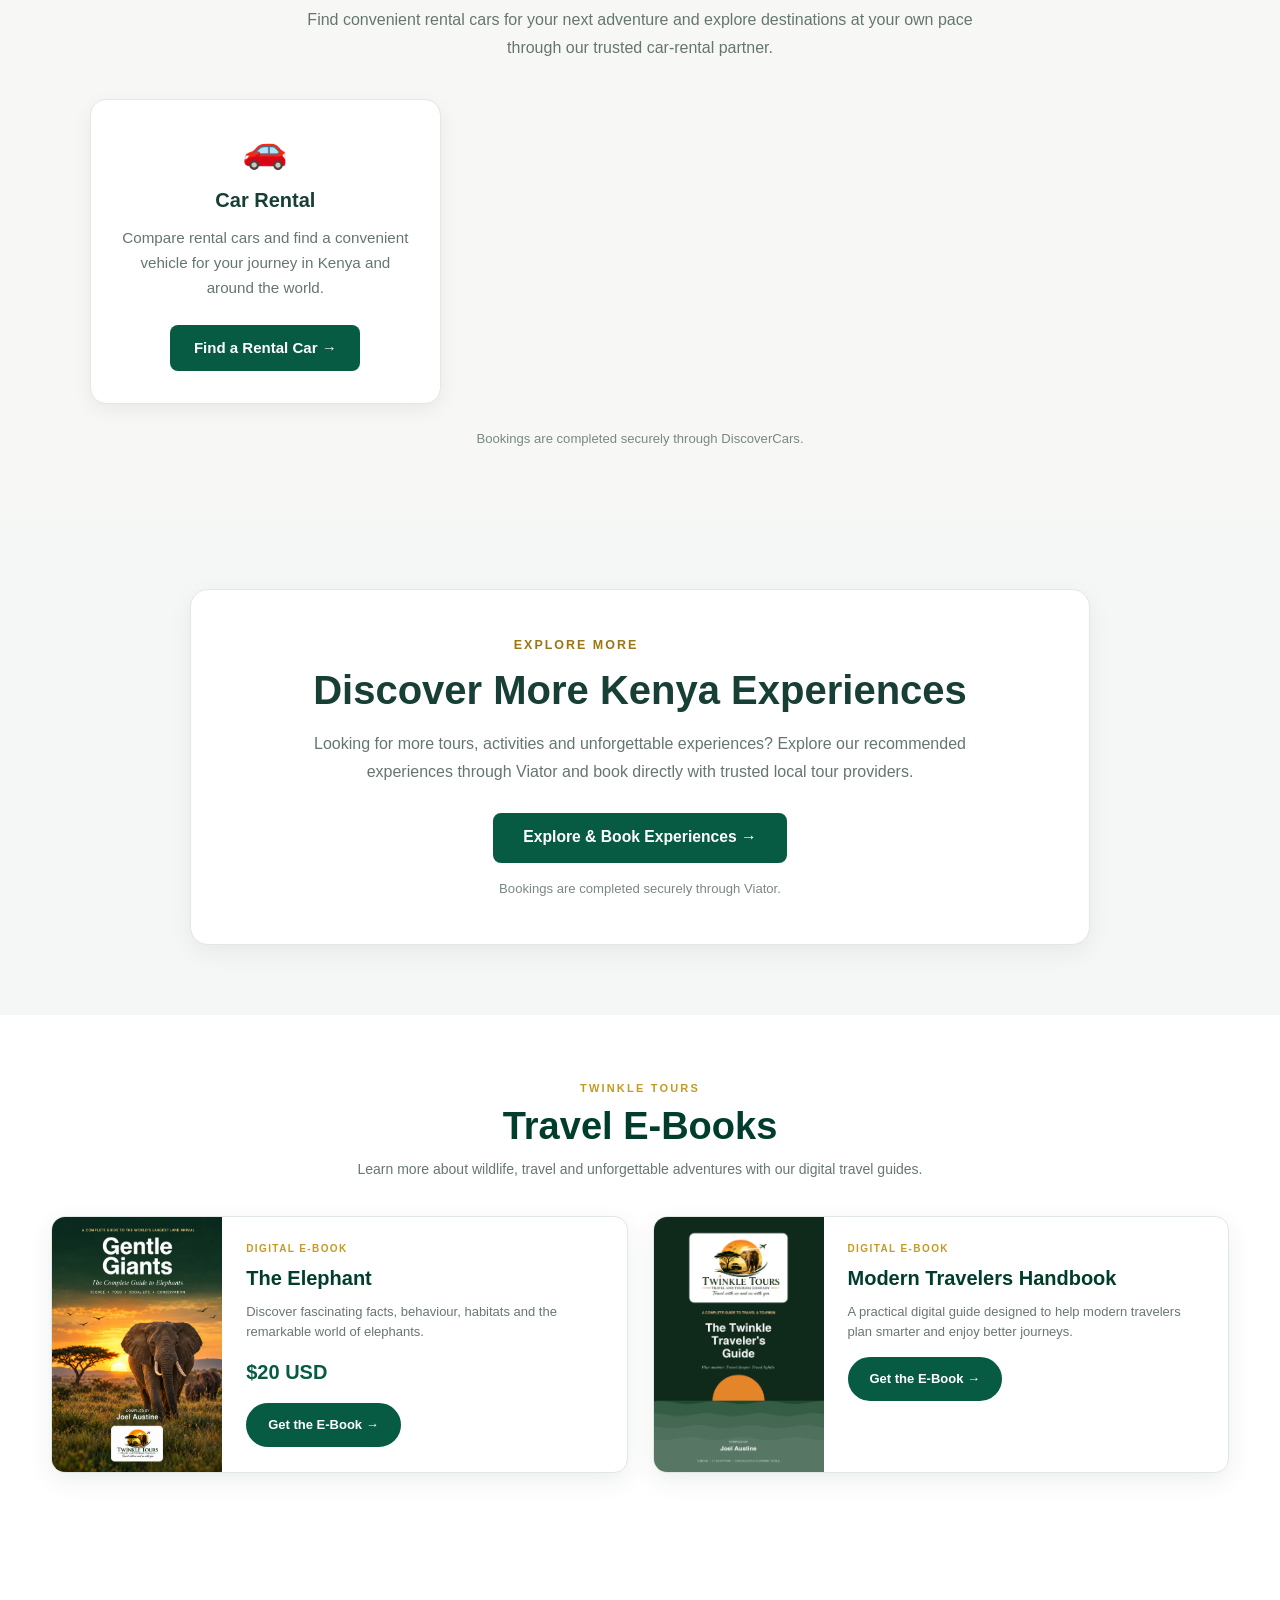
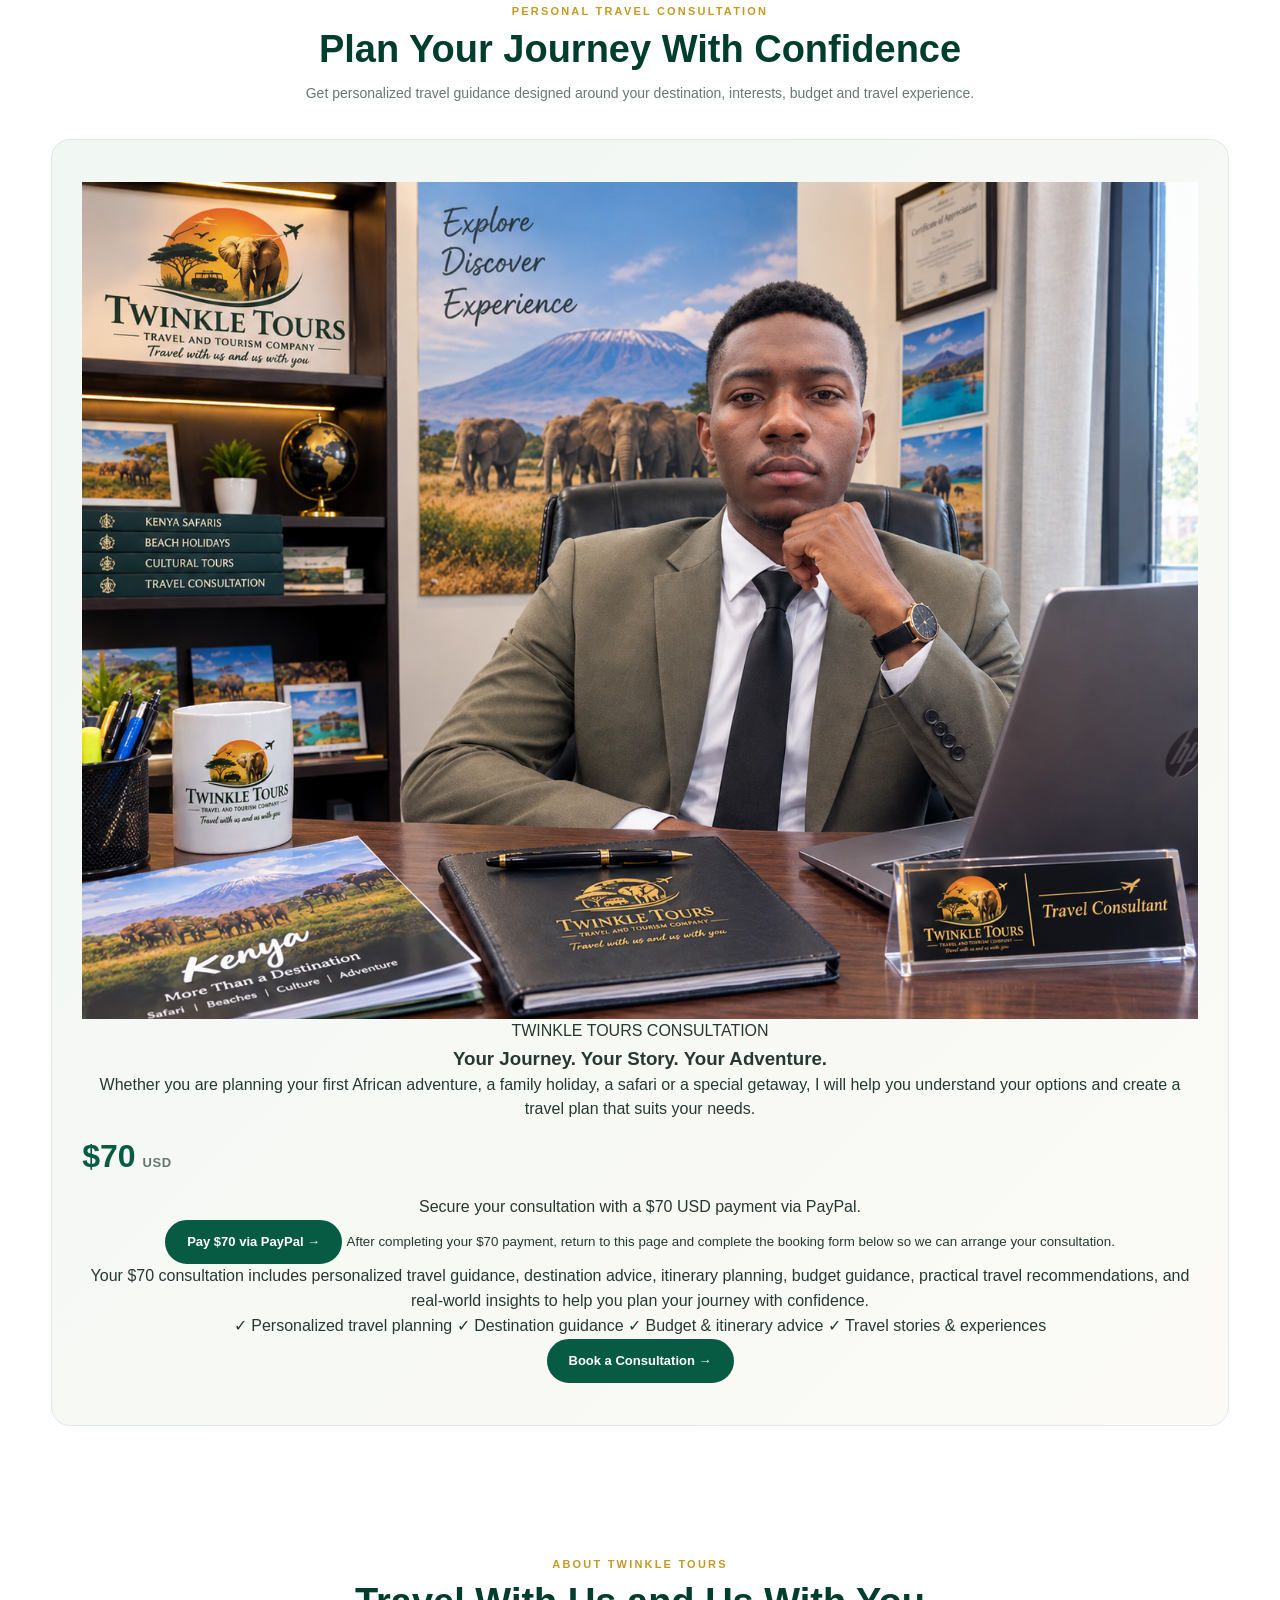
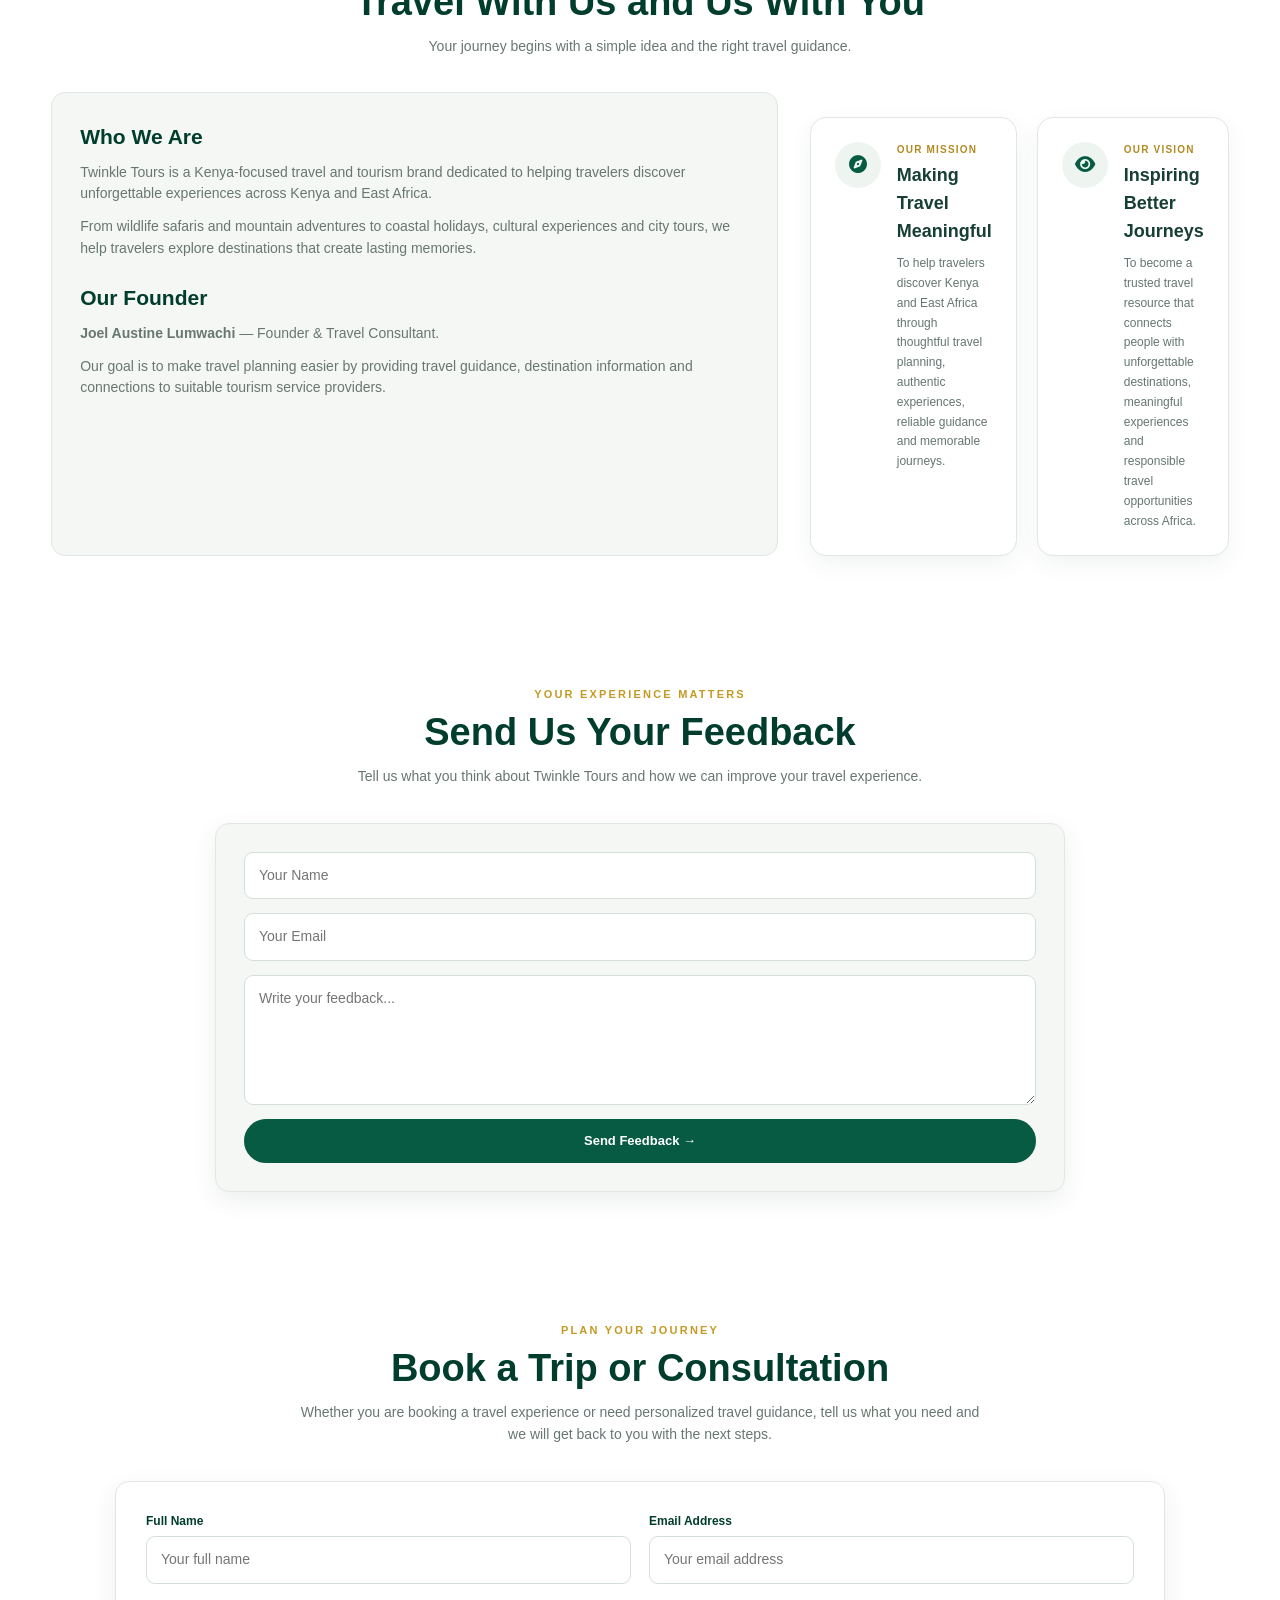
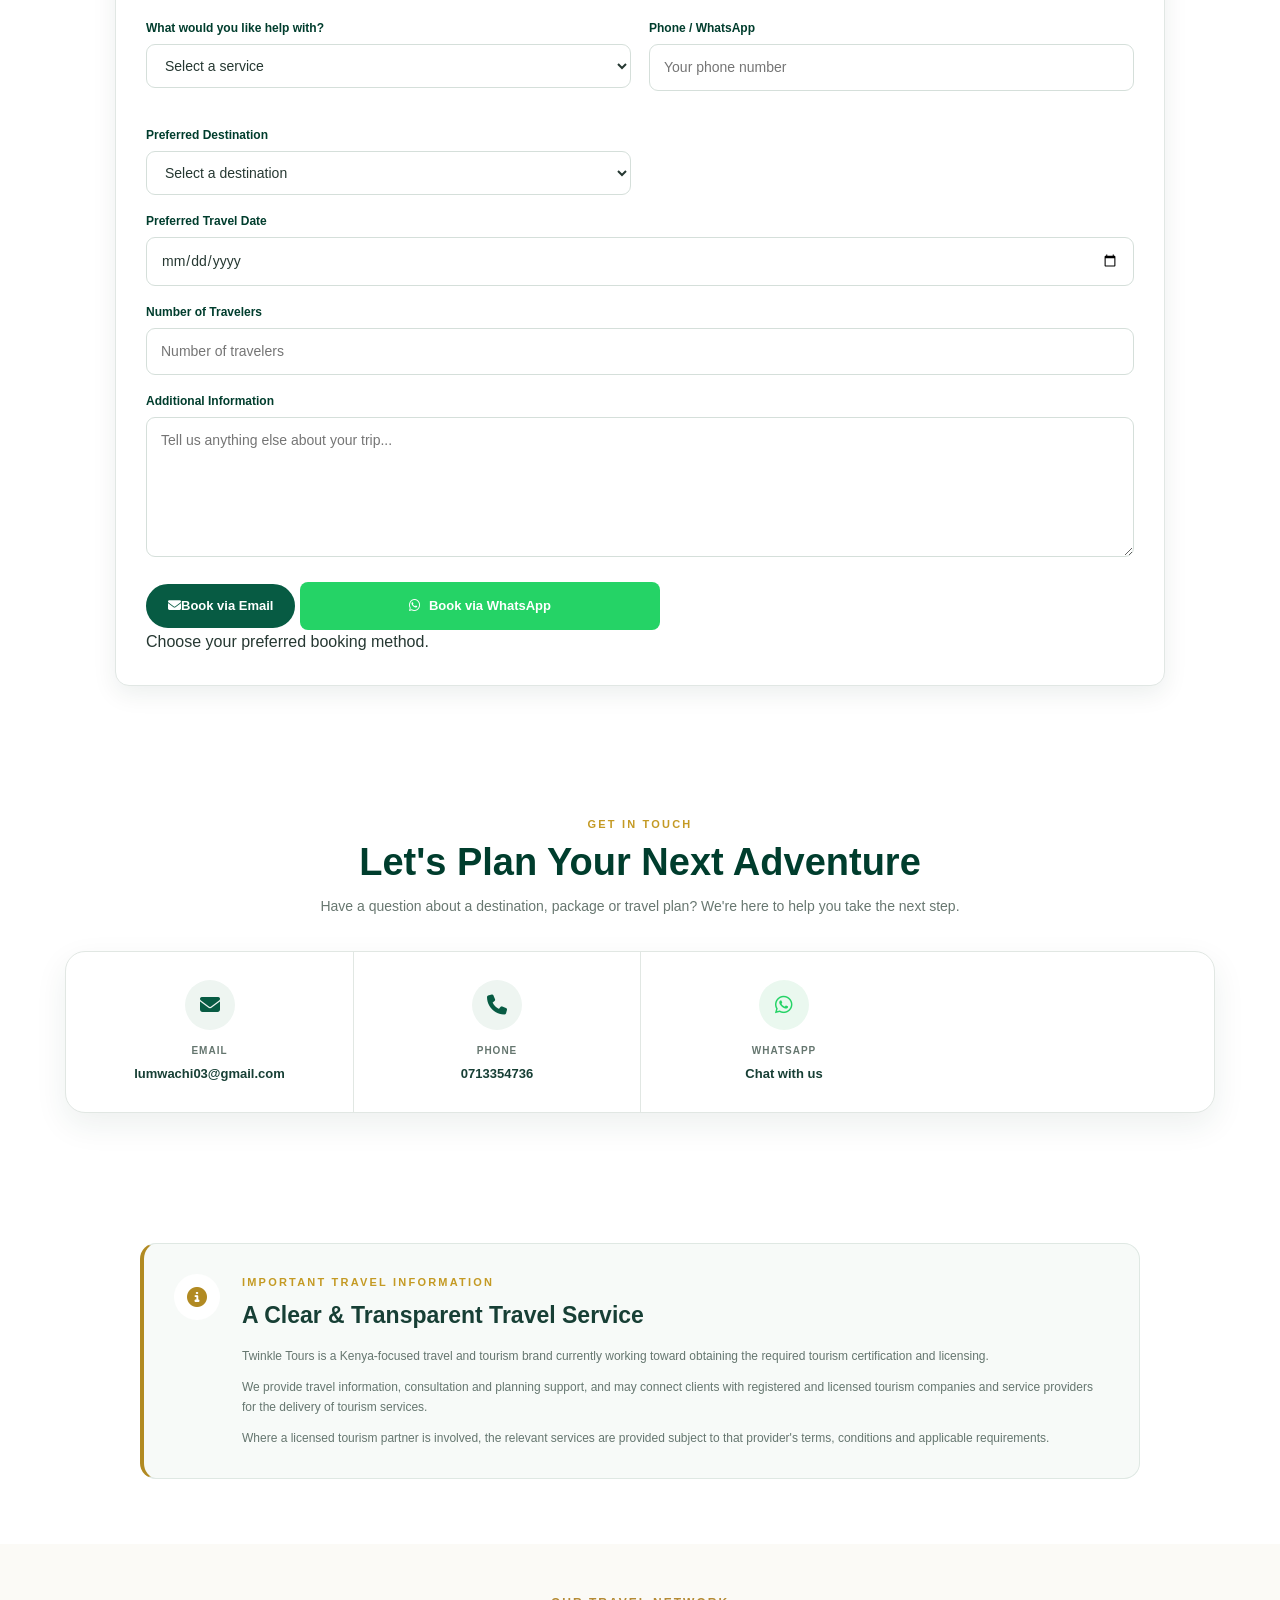
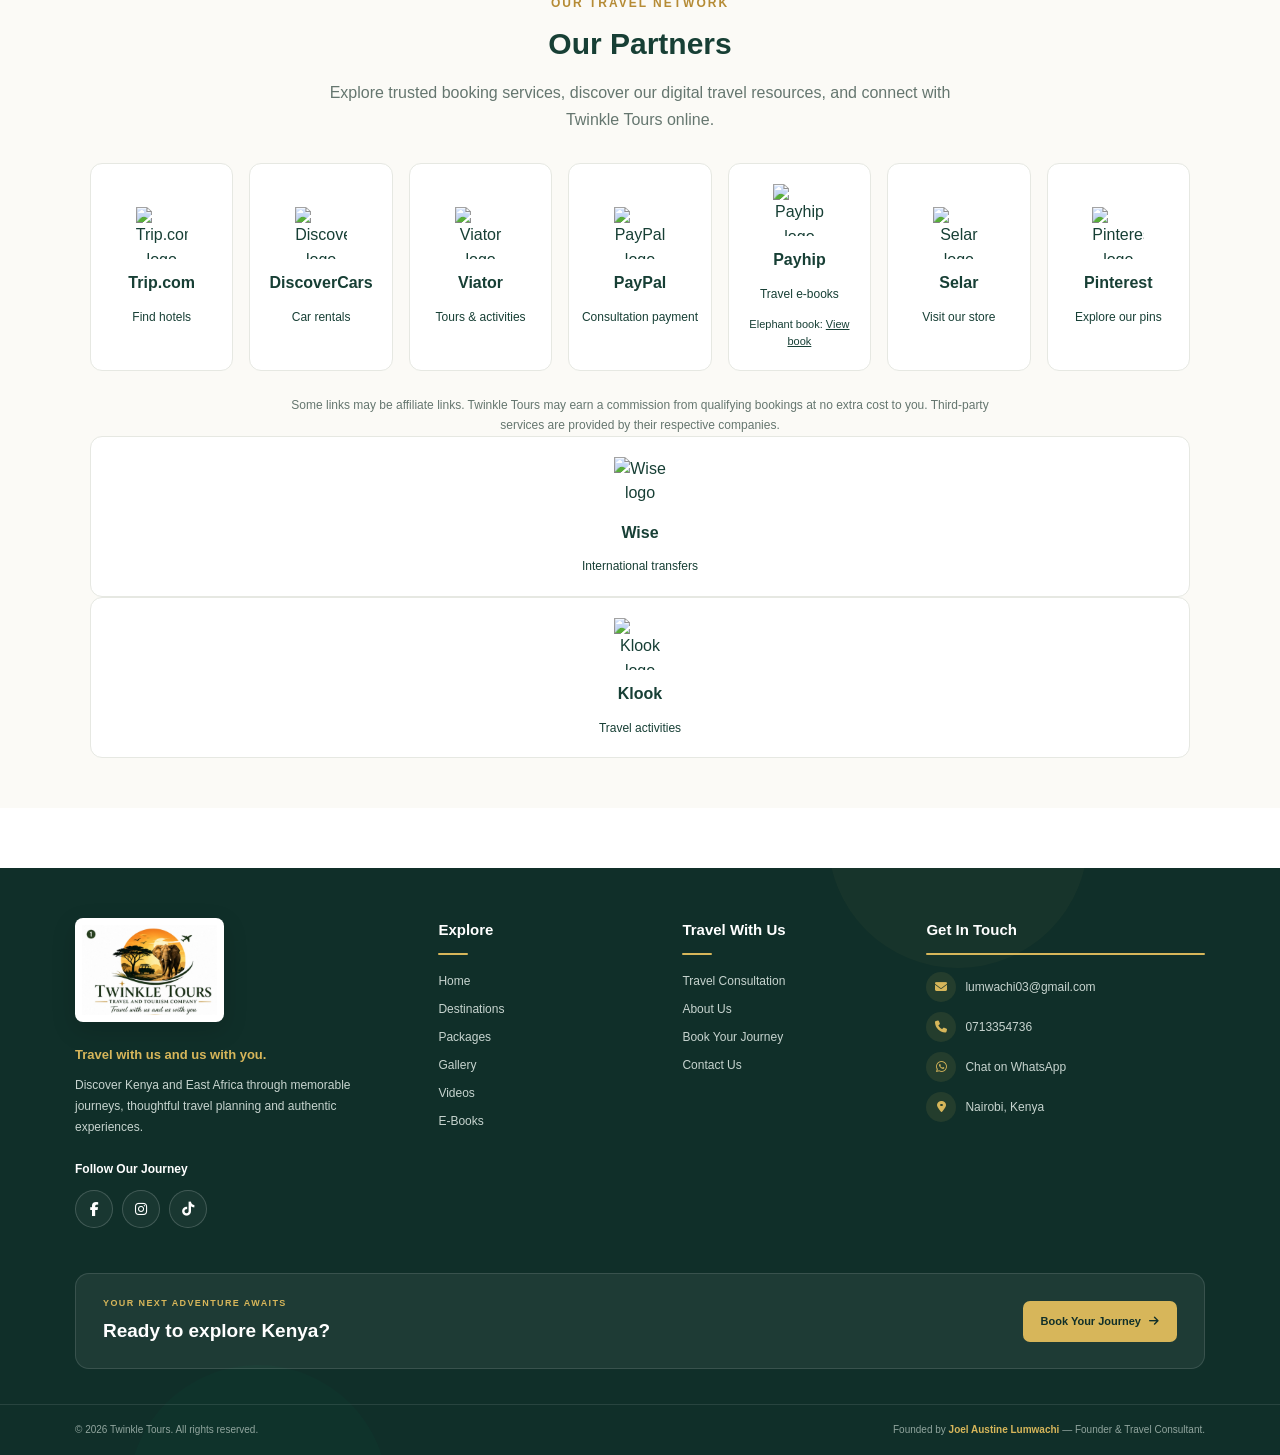
==== commit fd87bbd6: "Update index.html" ====
--- a/index.html
+++ b/index.html
@@ -2168,6 +2168,29 @@
       from qualifying bookings at no extra cost to you. Third-party services
       are provided by their respective companies.
     </p>
+
+<!-- WISE -->
+<a href="https://wise.com/invite/arhc/joela2173"
+   target="_blank" rel="noopener noreferrer"
+   style="background:#fff;border:1px solid #e6e8e2;border-radius:12px;padding:20px 12px;text-decoration:none;color:#173f35;display:flex;flex-direction:column;align-items:center;justify-content:center;gap:12px;min-height:120px;">
+  <img src="https://www.google.com/s2/favicons?domain=wise.com&amp;sz=128"
+       alt="Wise logo" width="52" height="52"
+       style="object-fit:contain;">
+  <strong>Wise</strong>
+  <span style="font-size:12px;">International transfers</span>
+</a>
+
+<!-- KLOOK -->
+<a href="https://www.klook.com/"
+   target="_blank" rel="noopener noreferrer"
+   style="background:#fff;border:1px solid #e6e8e2;border-radius:12px;padding:20px 12px;text-decoration:none;color:#173f35;display:flex;flex-direction:column;align-items:center;justify-content:center;gap:12px;min-height:120px;">
+  <img src="https://www.google.com/s2/favicons?domain=klook.com&amp;sz=128"
+       alt="Klook logo" width="52" height="52"
+       style="object-fit:contain;">
+  <strong>Klook</strong>
+  <span style="font-size:12px;">Travel activities</span>
+</a>
+
 
   </div>
 </section>
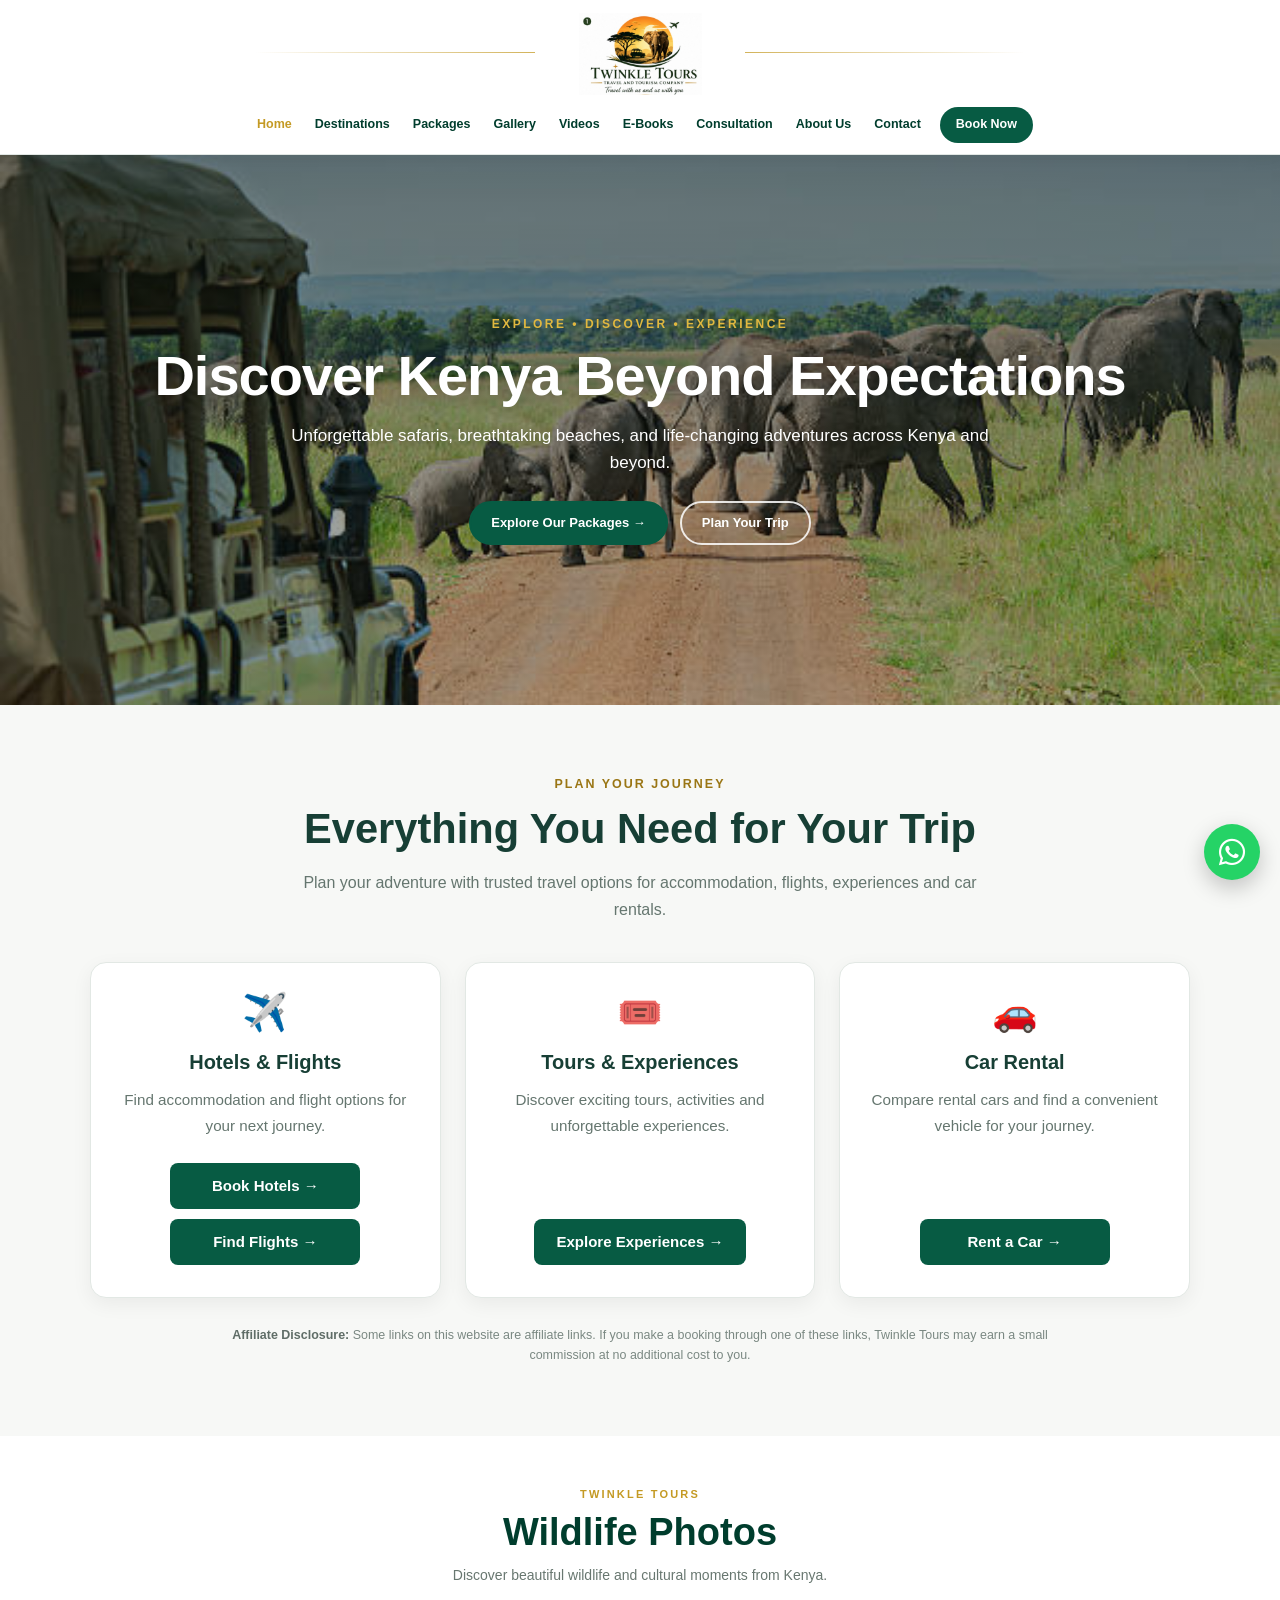
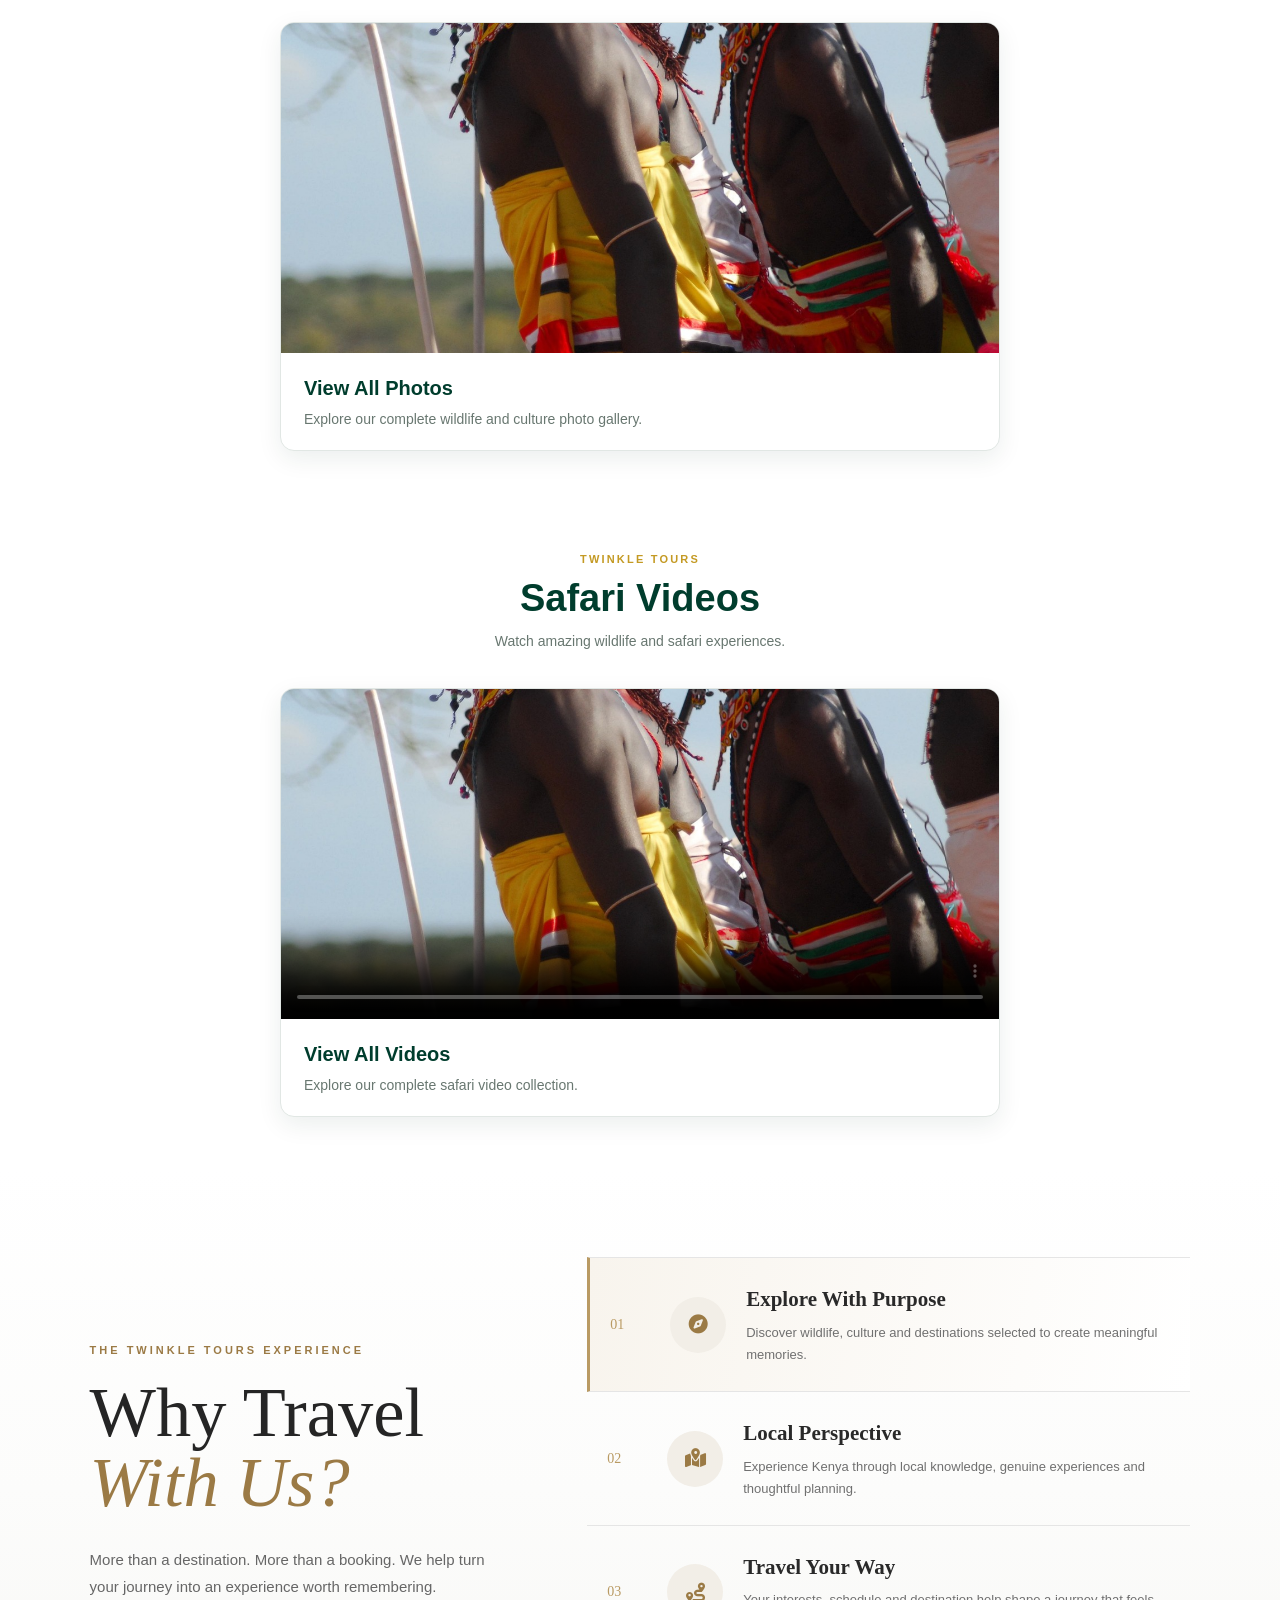
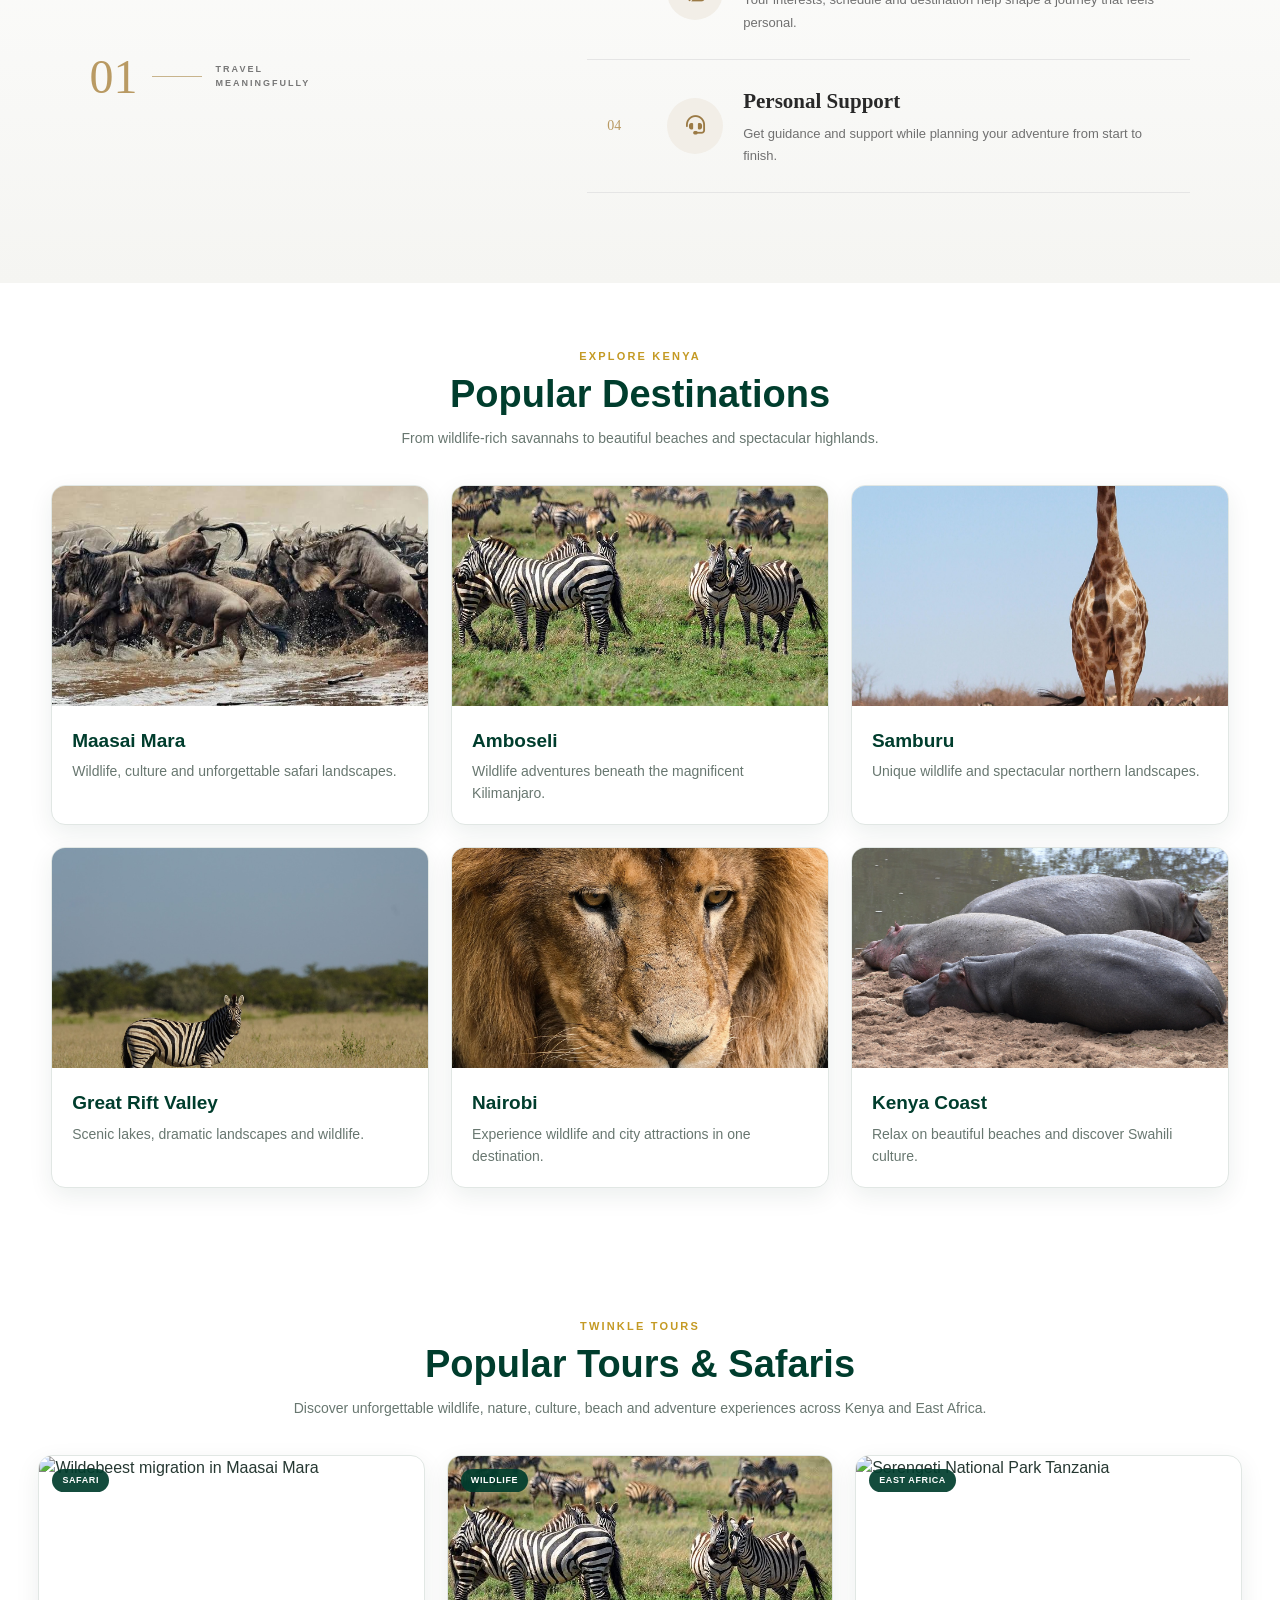
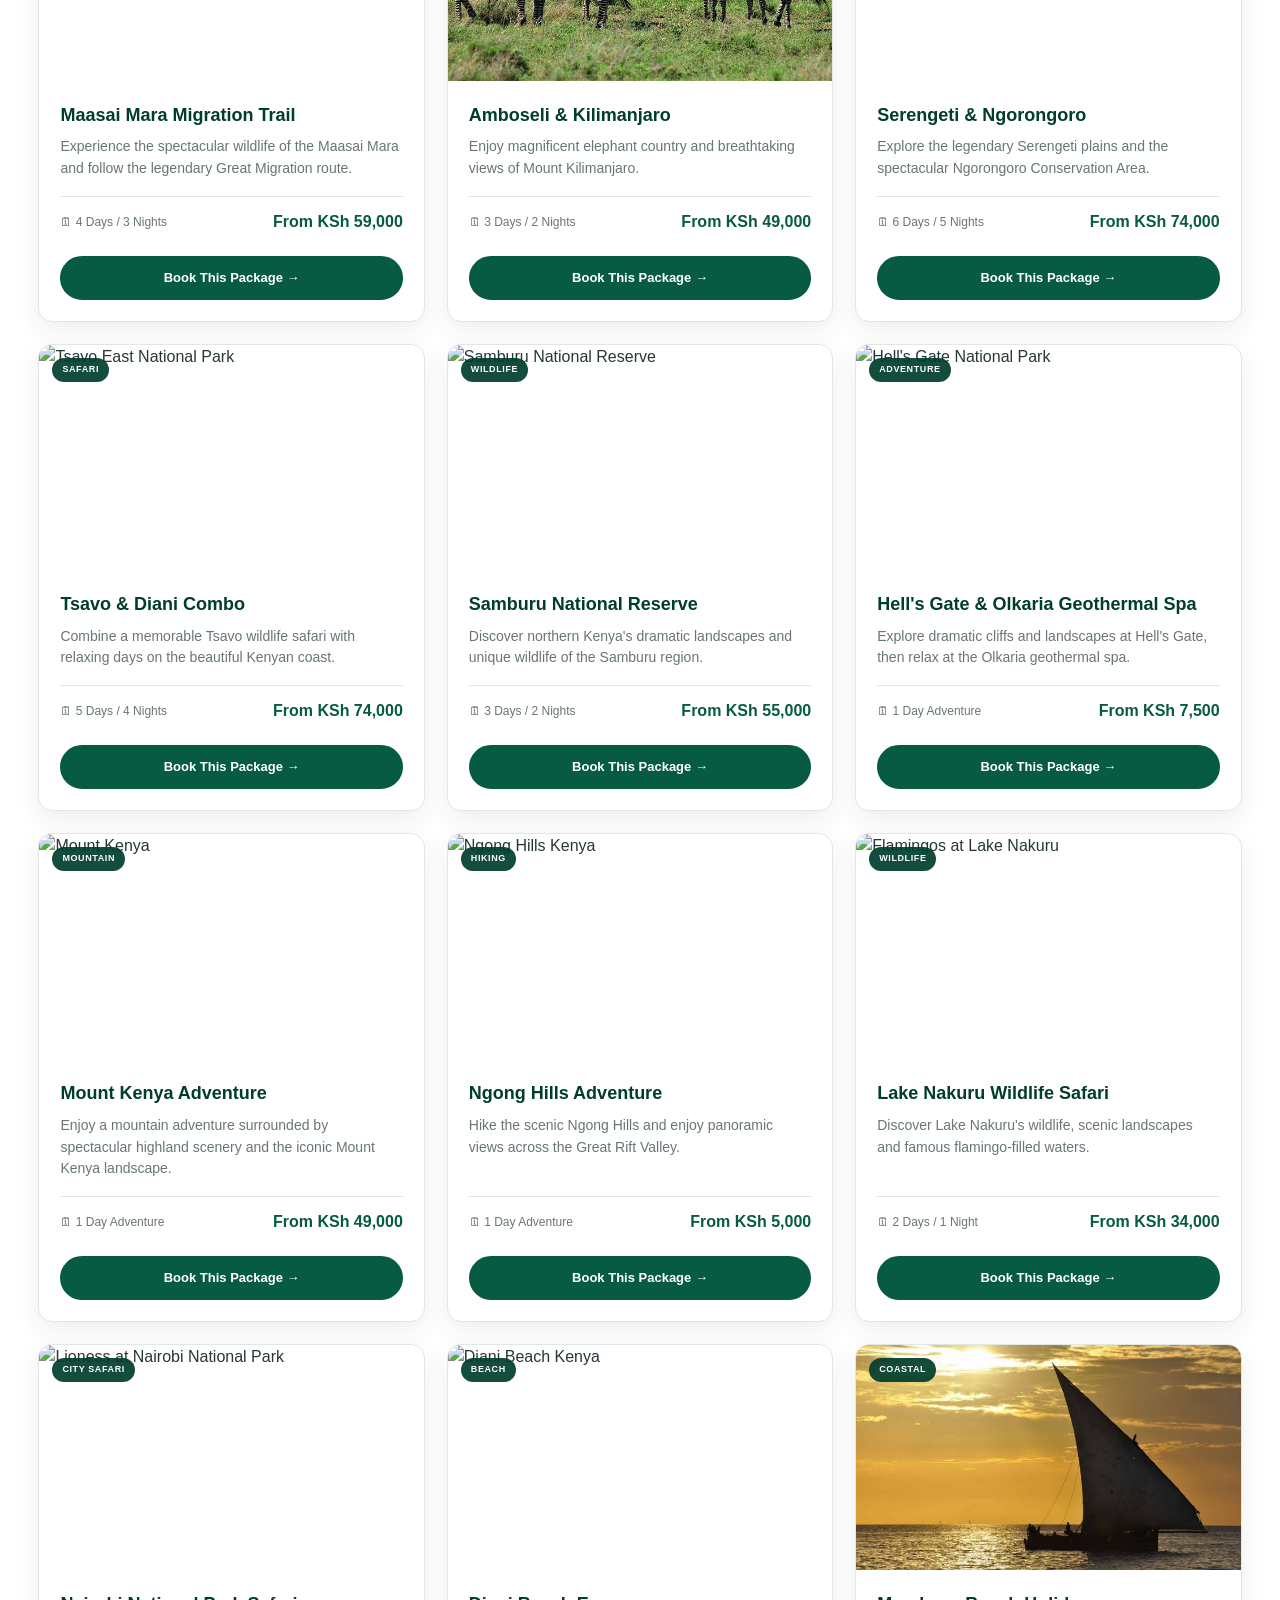
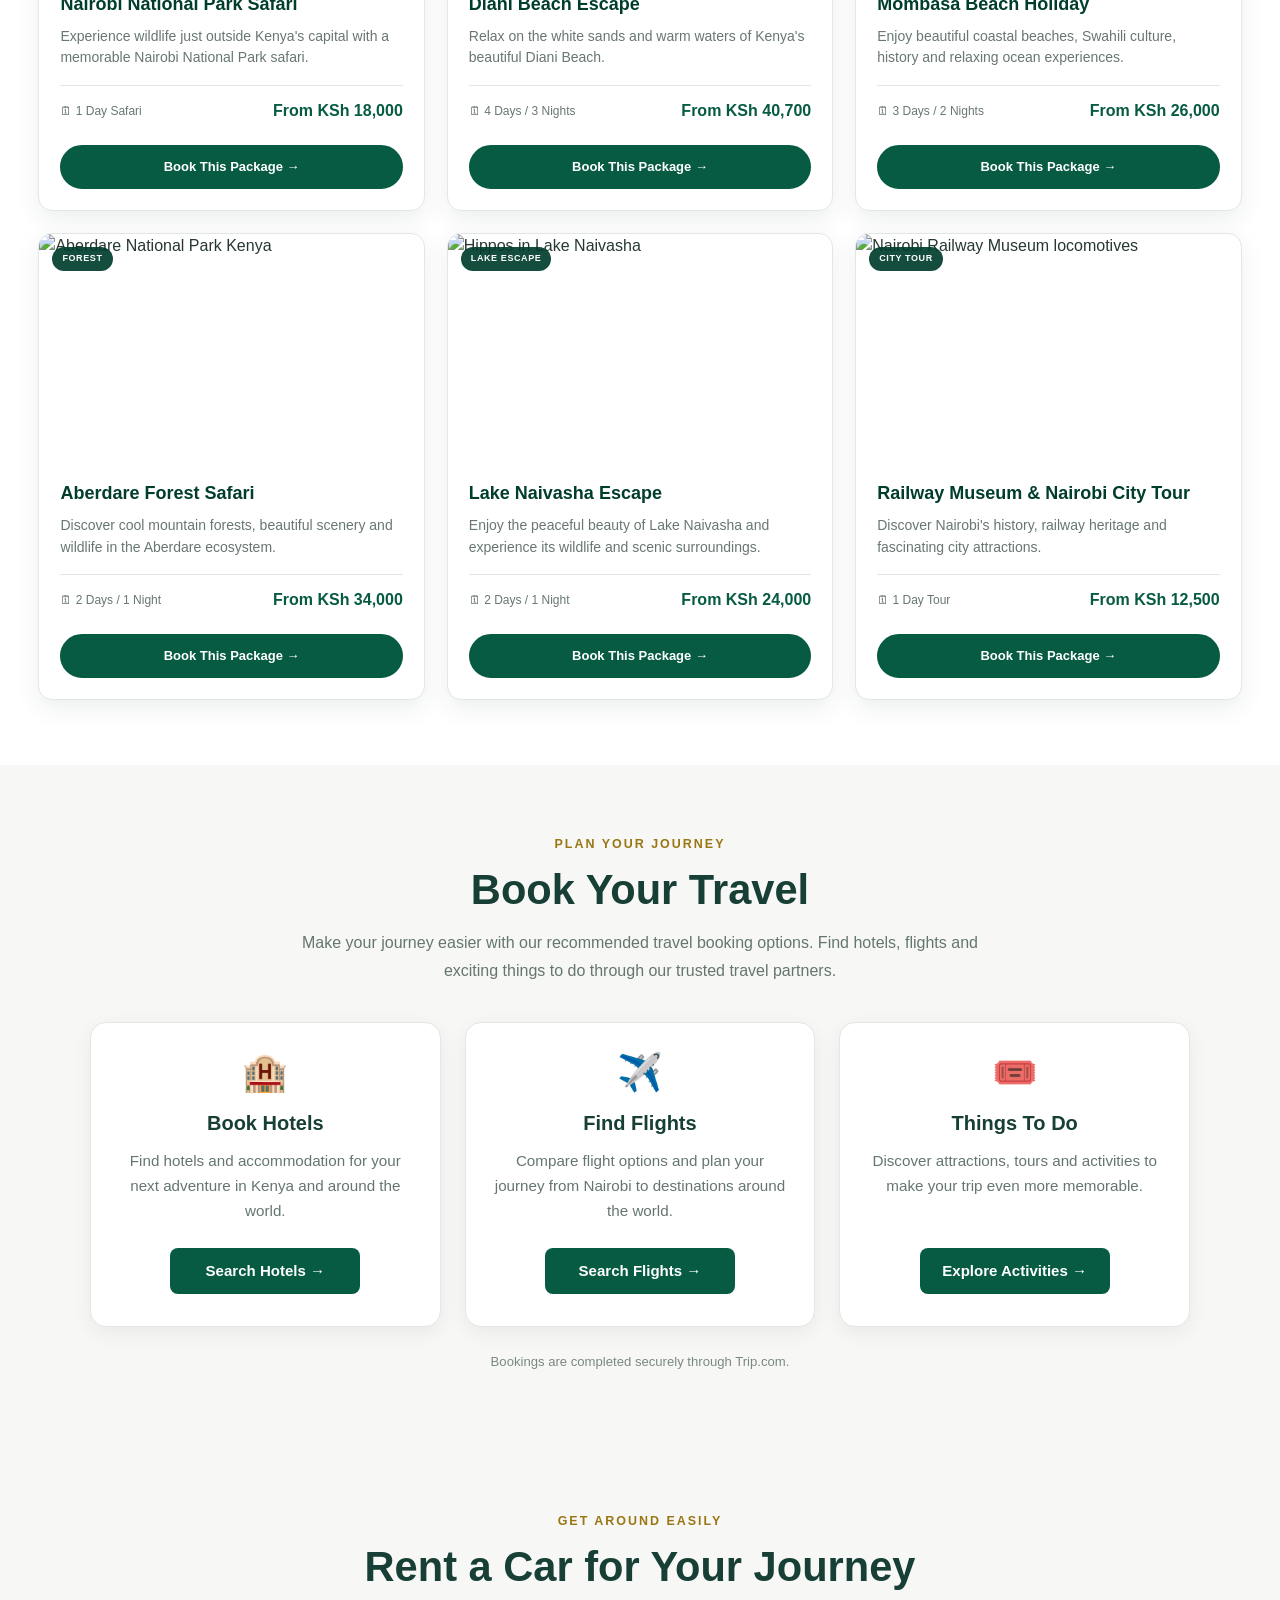
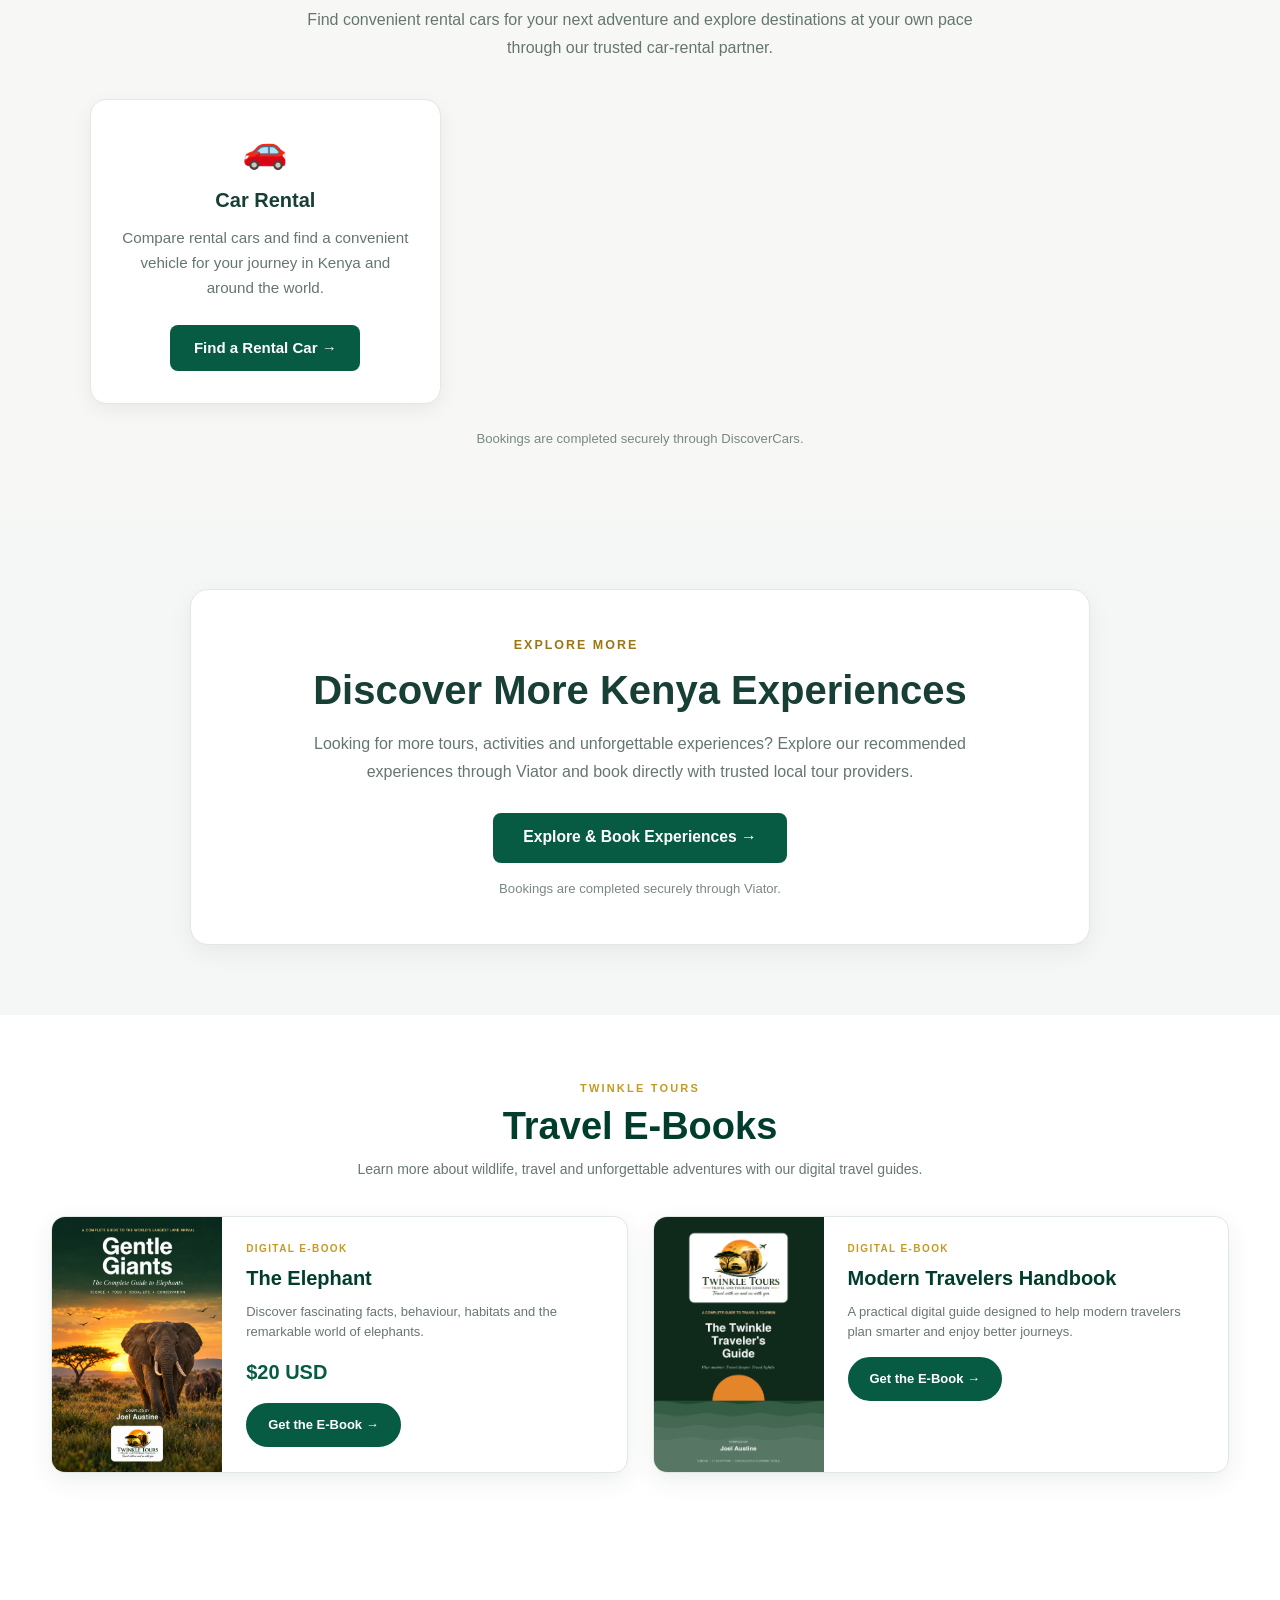
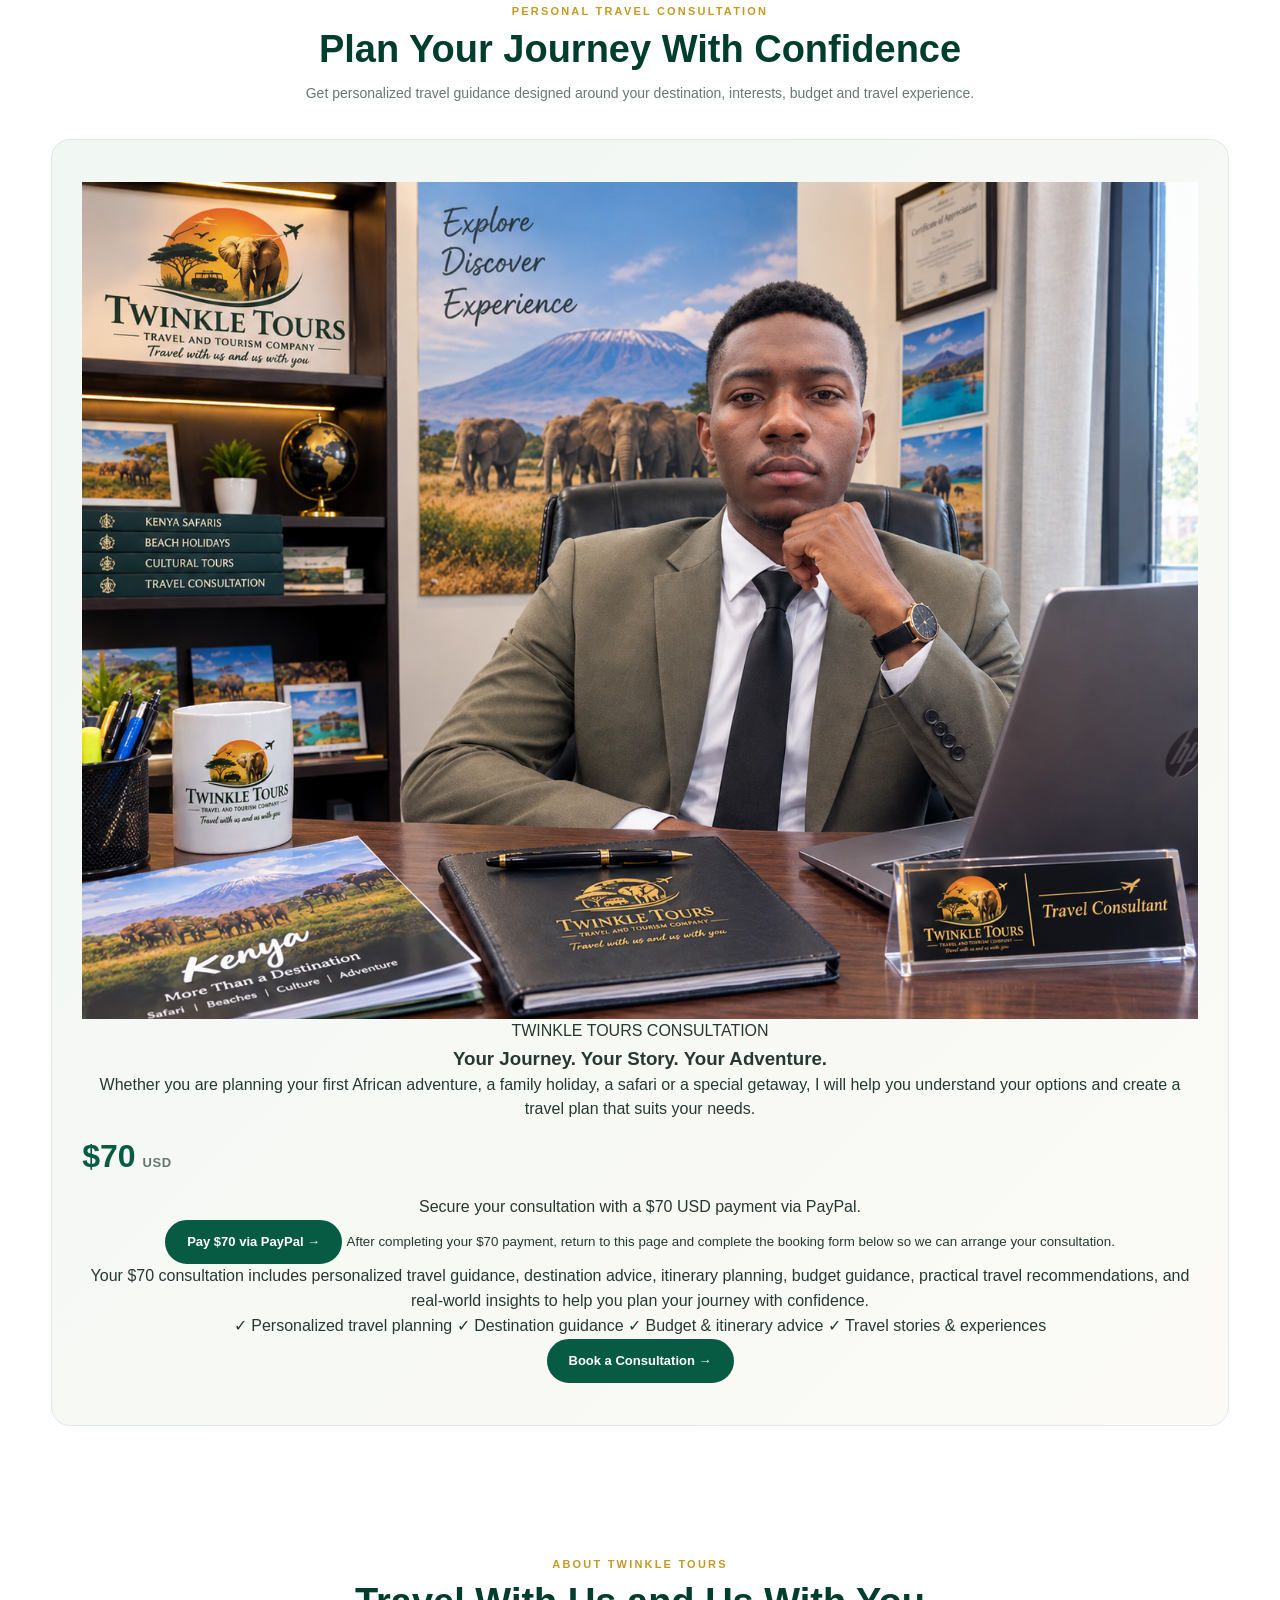
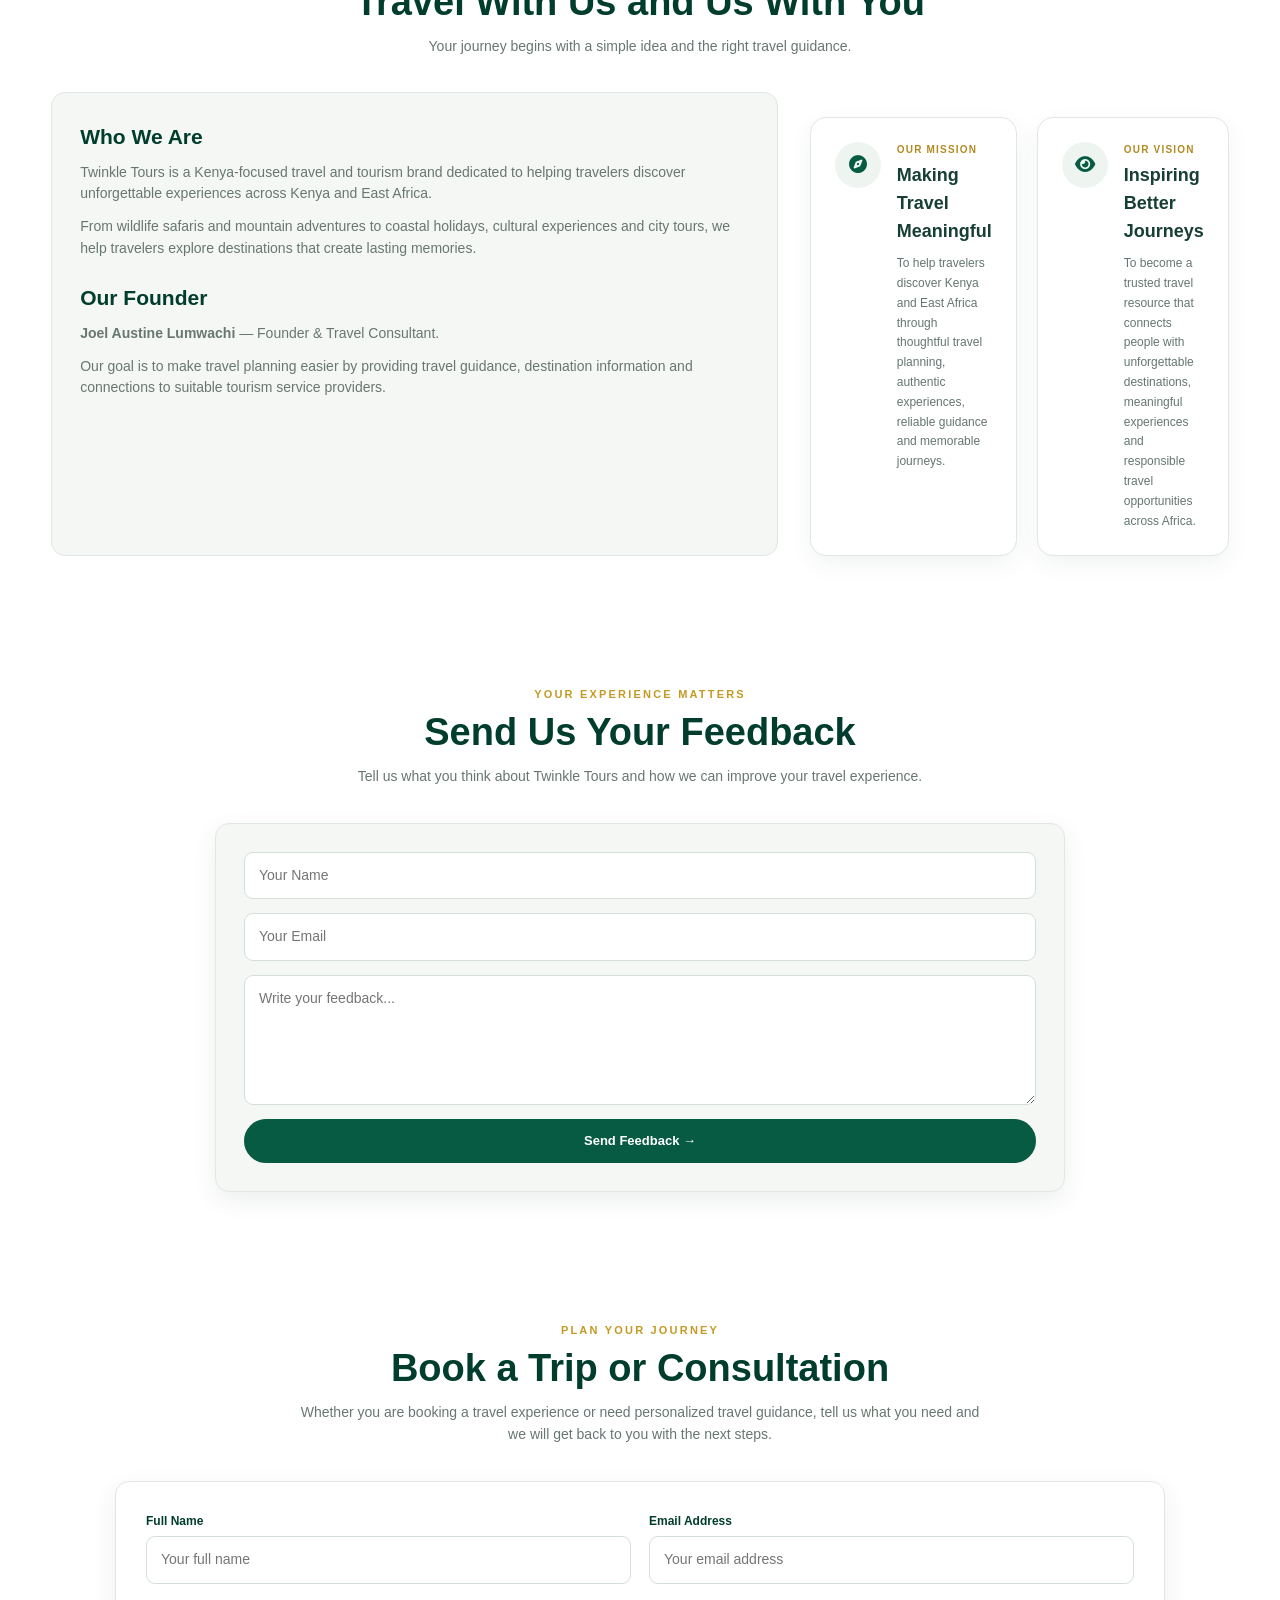
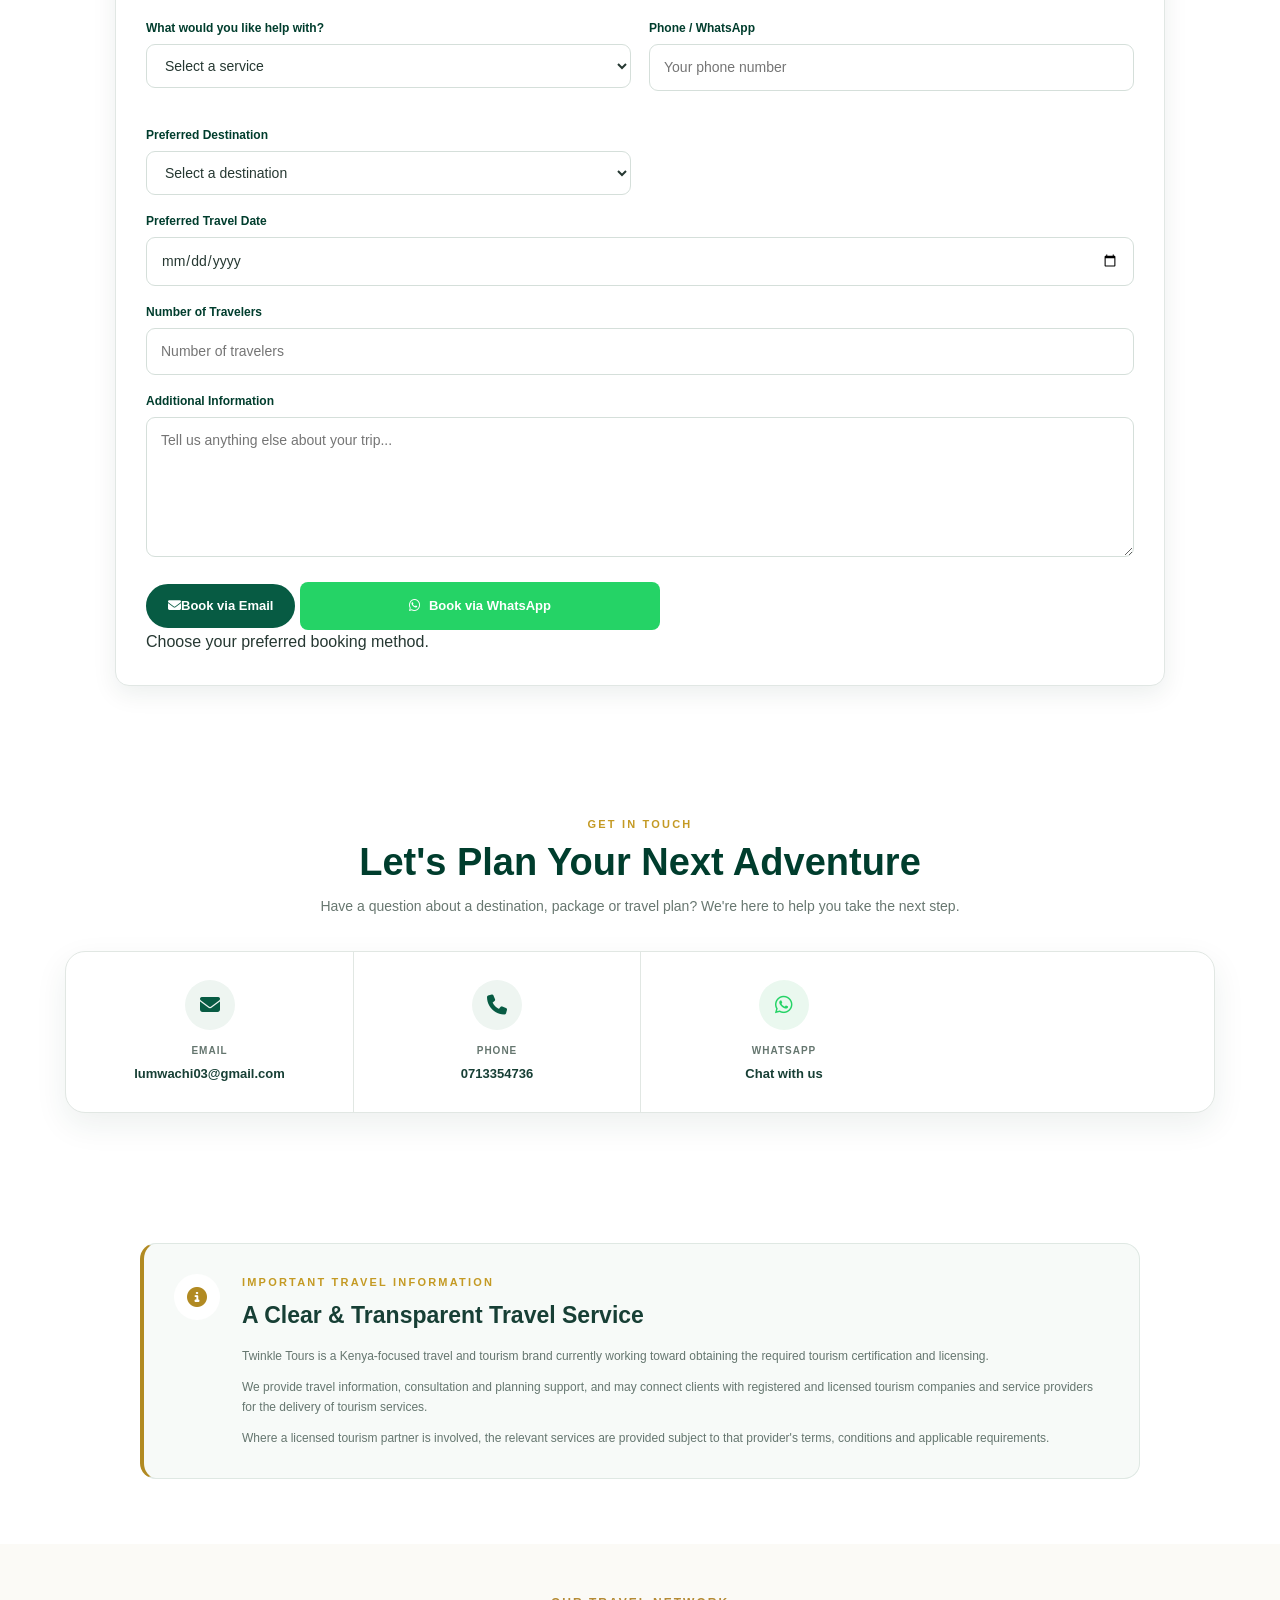
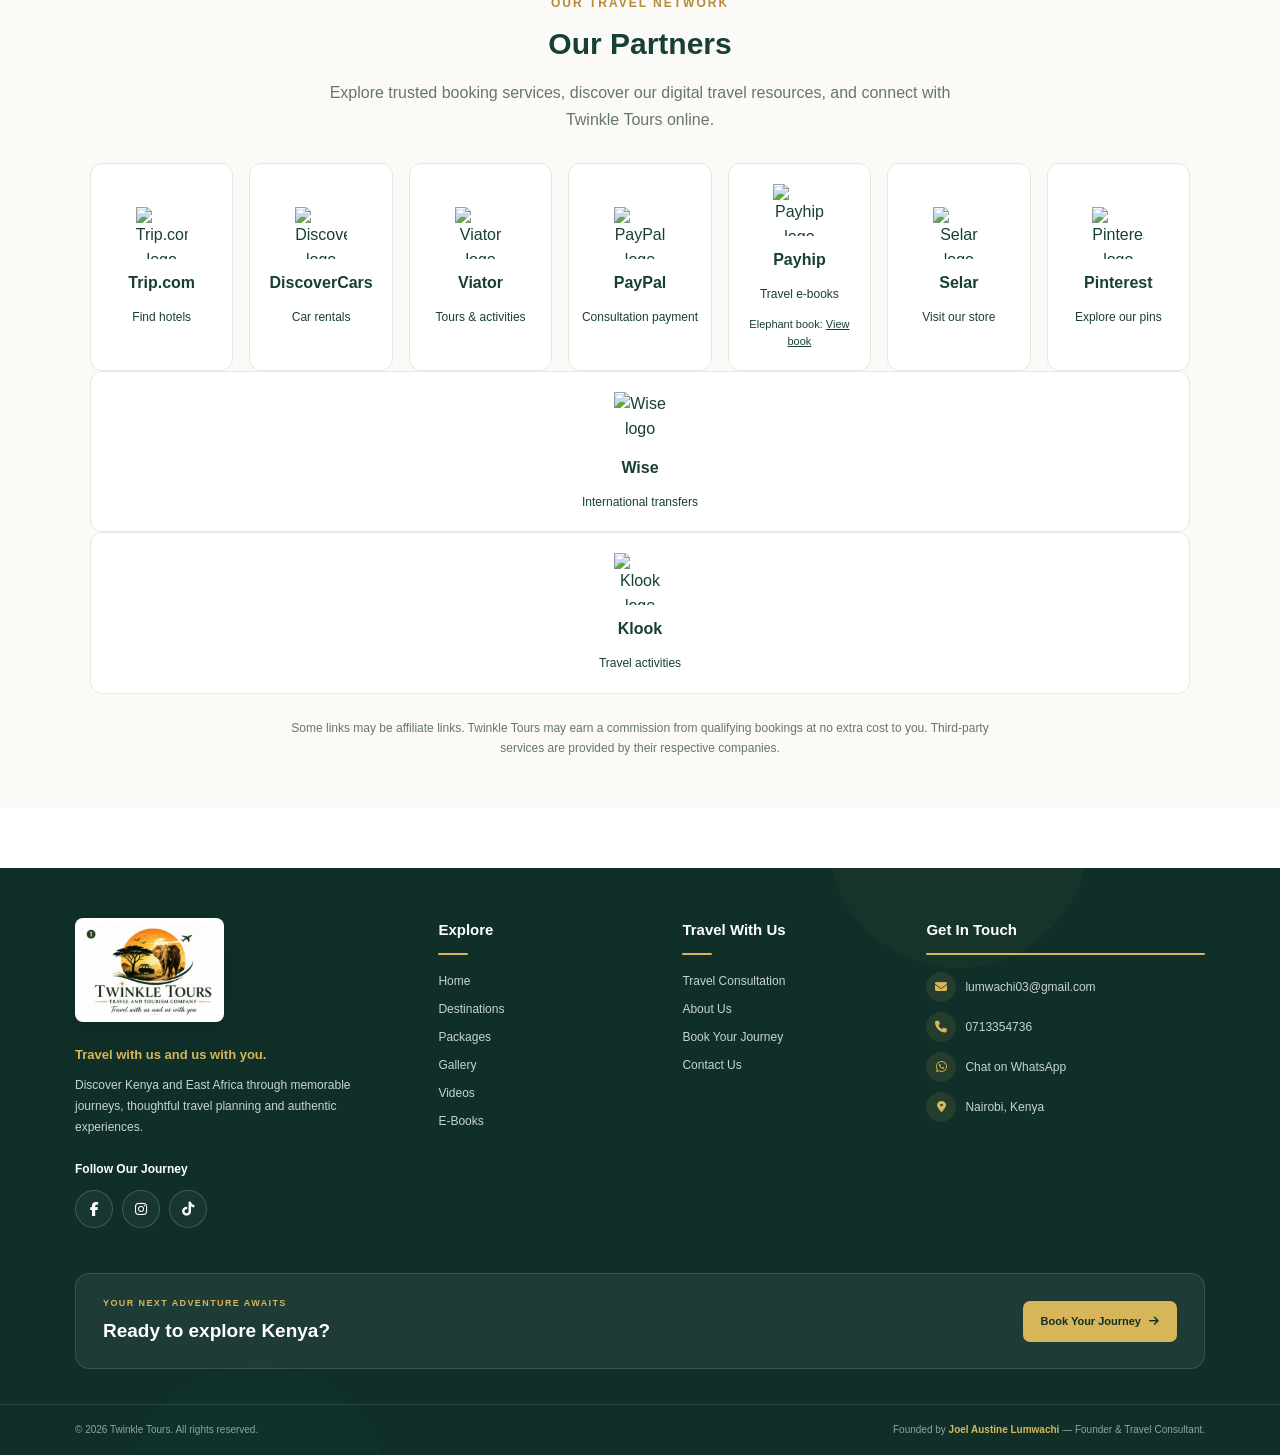
==== commit e1fa3e97: "Update index.html" ====
--- a/index.html
+++ b/index.html
@@ -2162,13 +2162,6 @@
       </a>
 
     </div>
-
-    <p style="font-size:12px;line-height:1.7;color:#65766f;margin:24px auto 0;max-width:700px;">
-      Some links may be affiliate links. Twinkle Tours may earn a commission
-      from qualifying bookings at no extra cost to you. Third-party services
-      are provided by their respective companies.
-    </p>
-
 <!-- WISE -->
 <a href="https://wise.com/invite/arhc/joela2173"
    target="_blank" rel="noopener noreferrer"
@@ -2190,6 +2183,14 @@
   <strong>Klook</strong>
   <span style="font-size:12px;">Travel activities</span>
 </a>
+
+
+
+    <p style="font-size:12px;line-height:1.7;color:#65766f;margin:24px auto 0;max-width:700px;">
+      Some links may be affiliate links. Twinkle Tours may earn a commission
+      from qualifying bookings at no extra cost to you. Third-party services
+      are provided by their respective companies.
+    </p>
 
 
   </div>
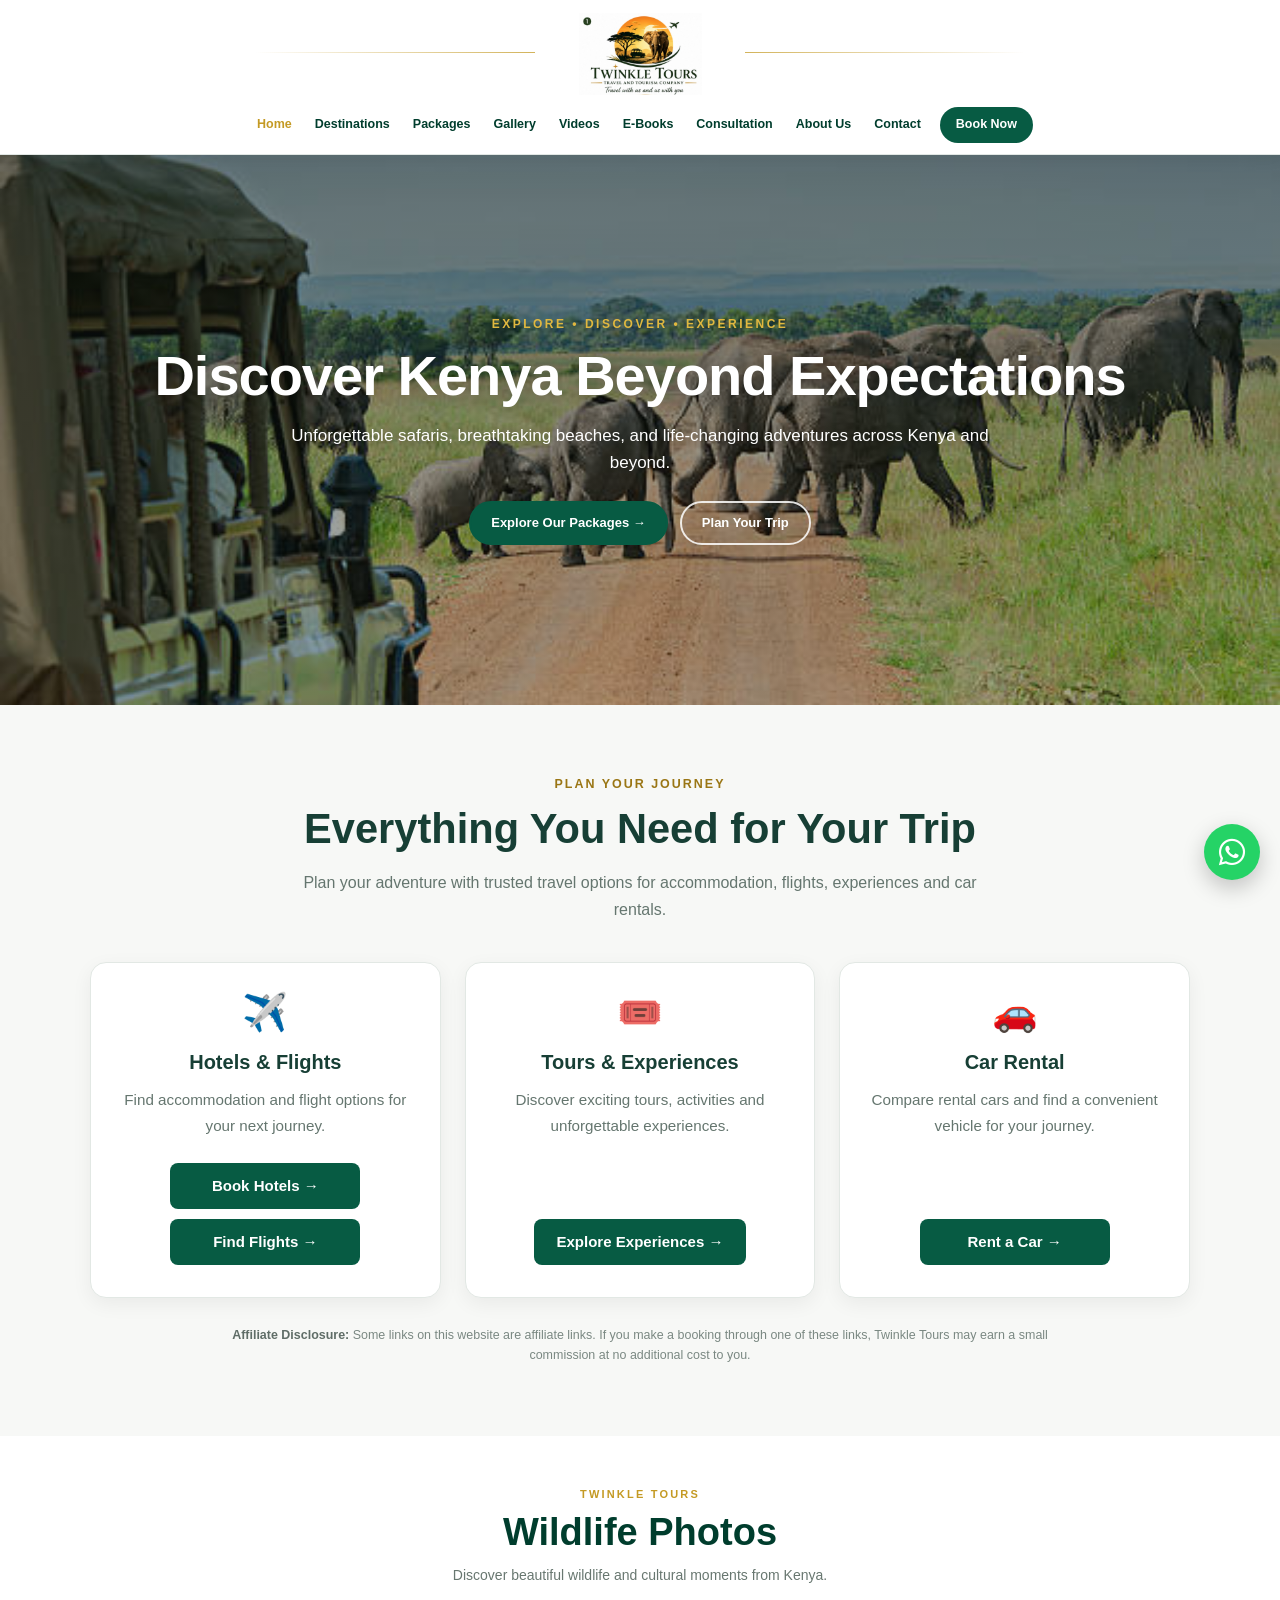
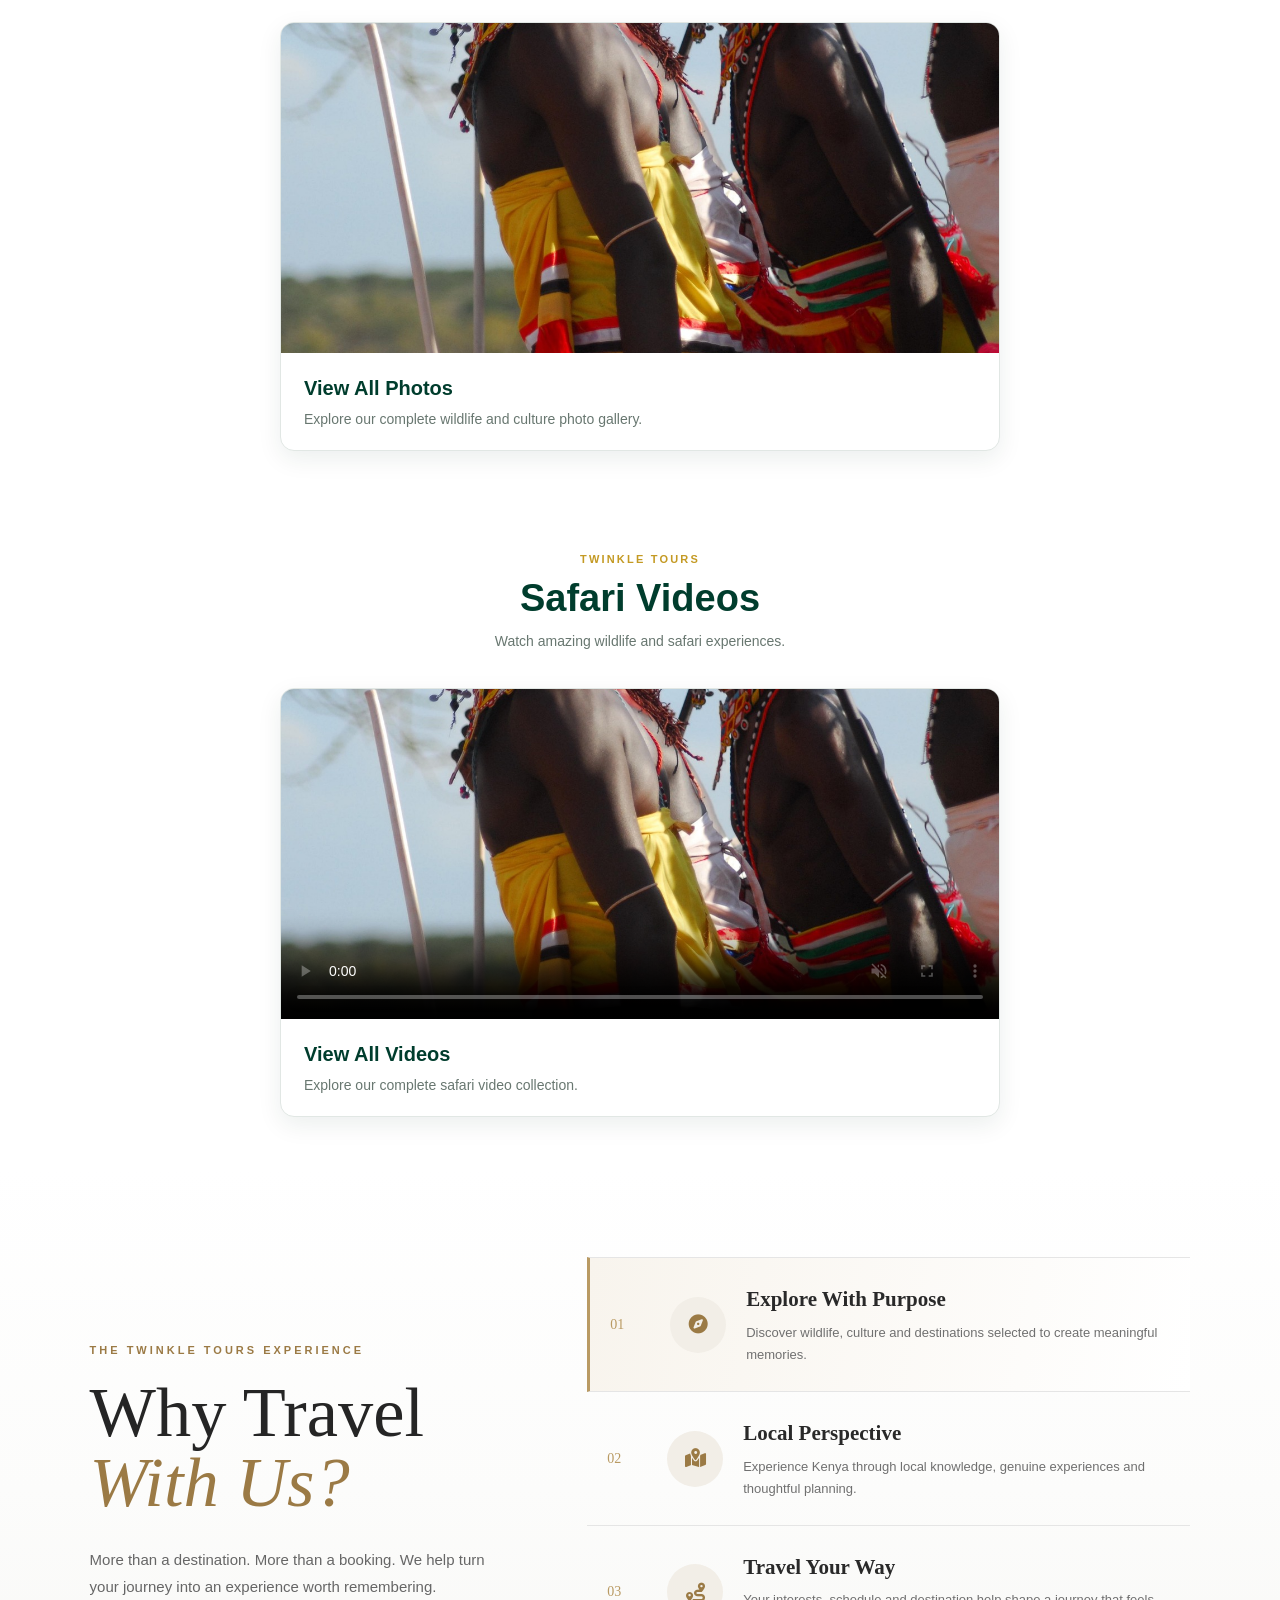
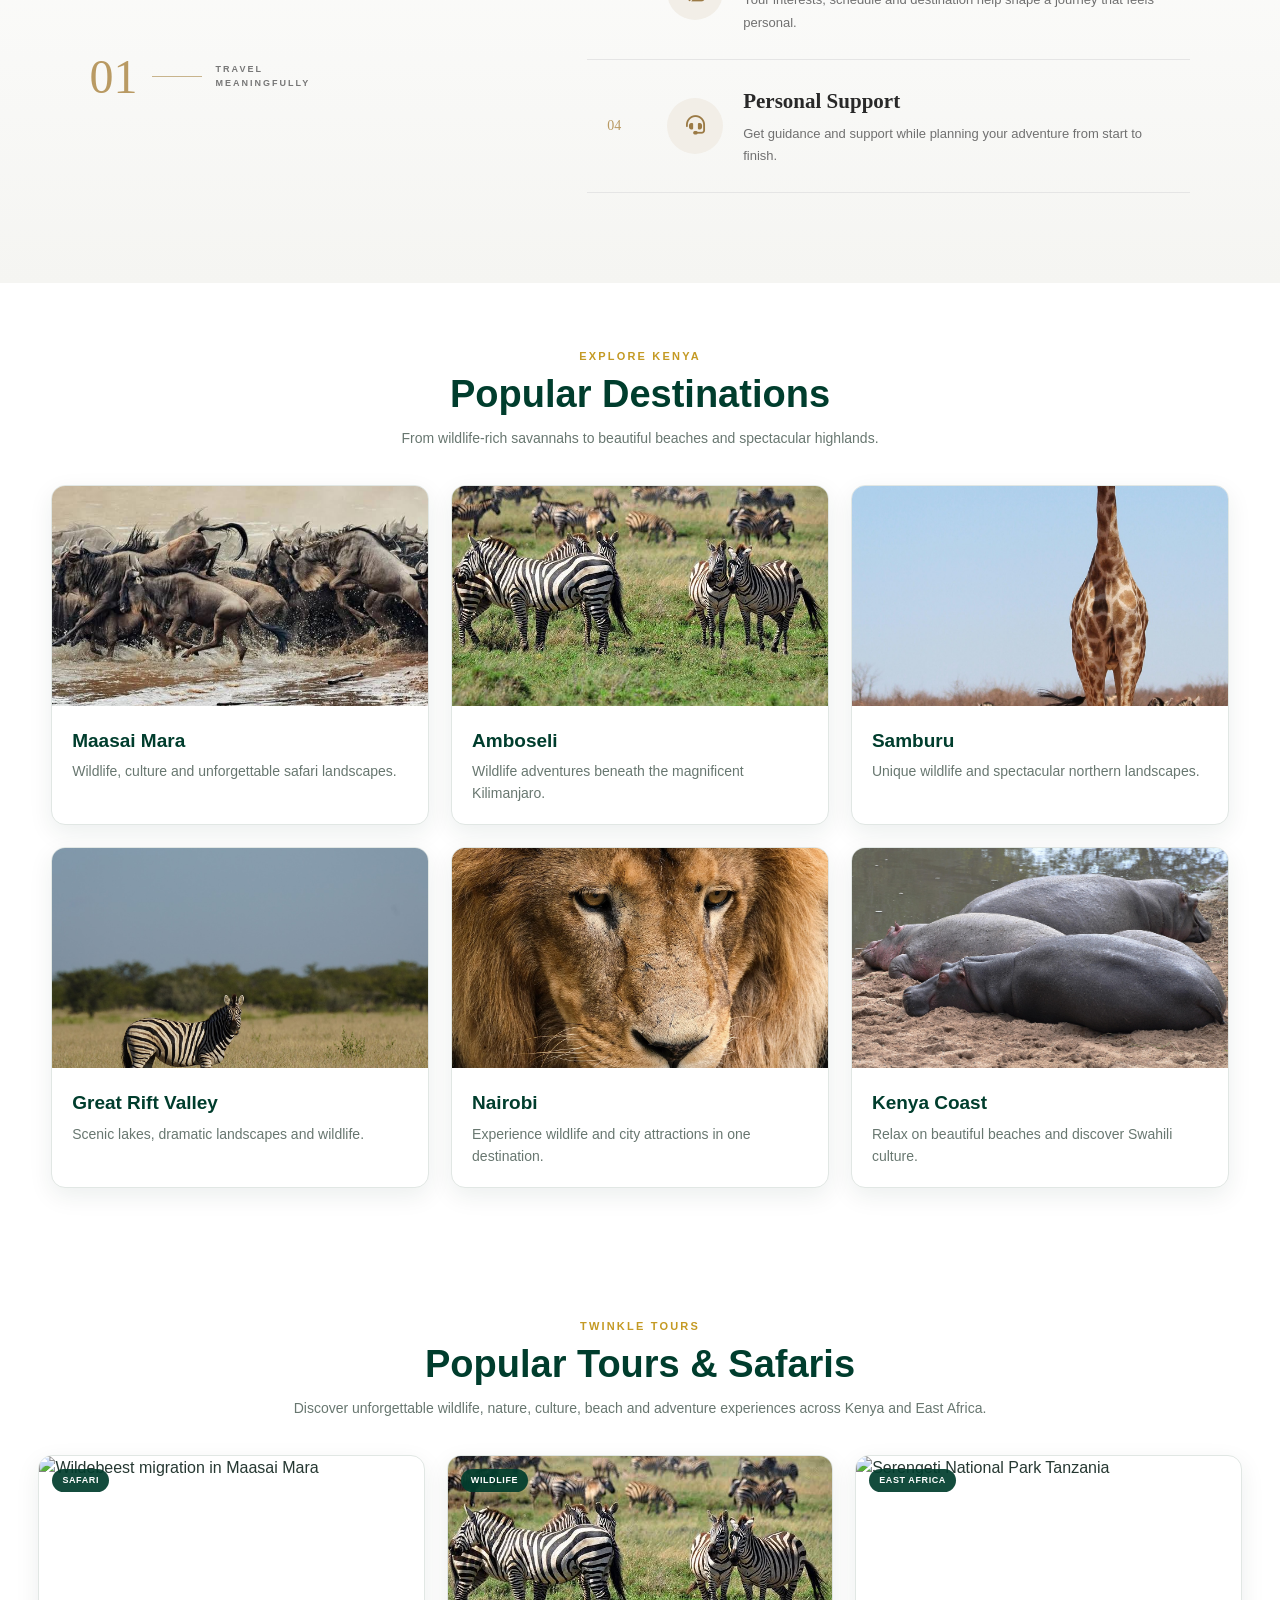
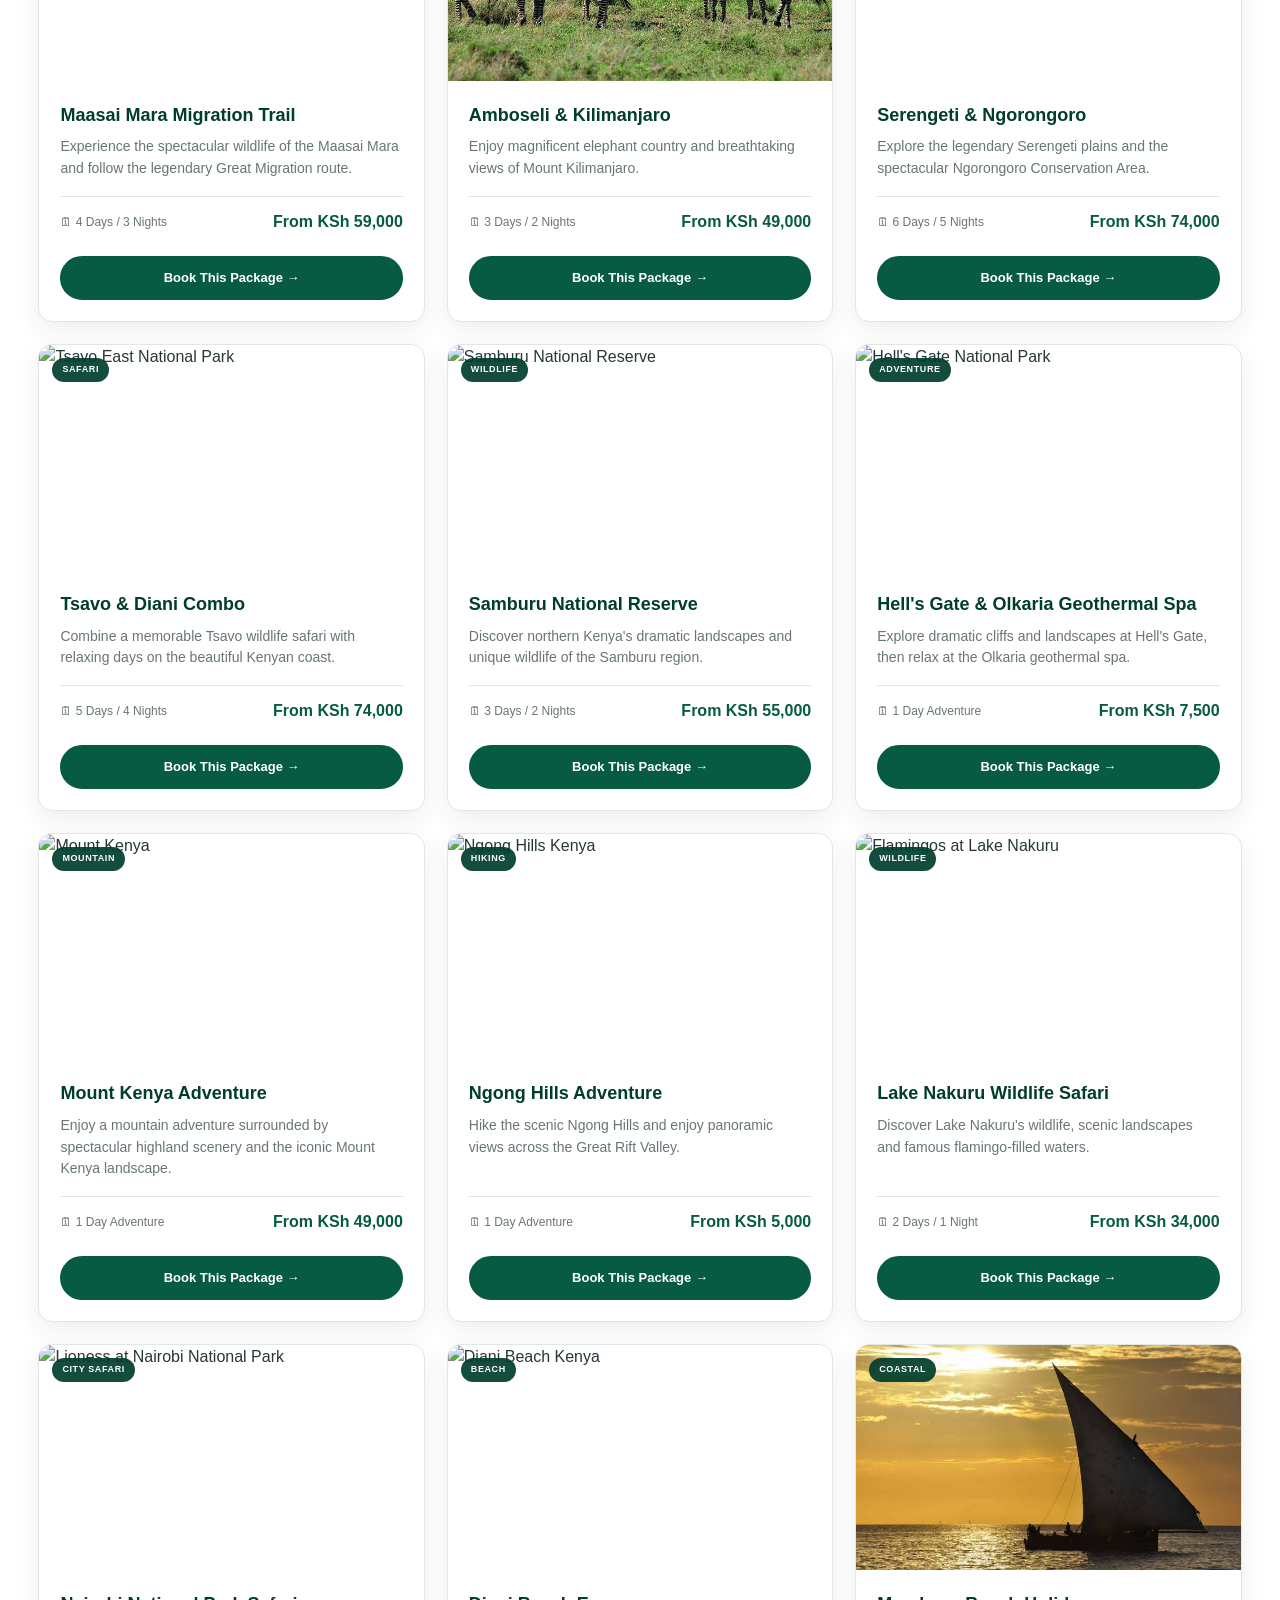
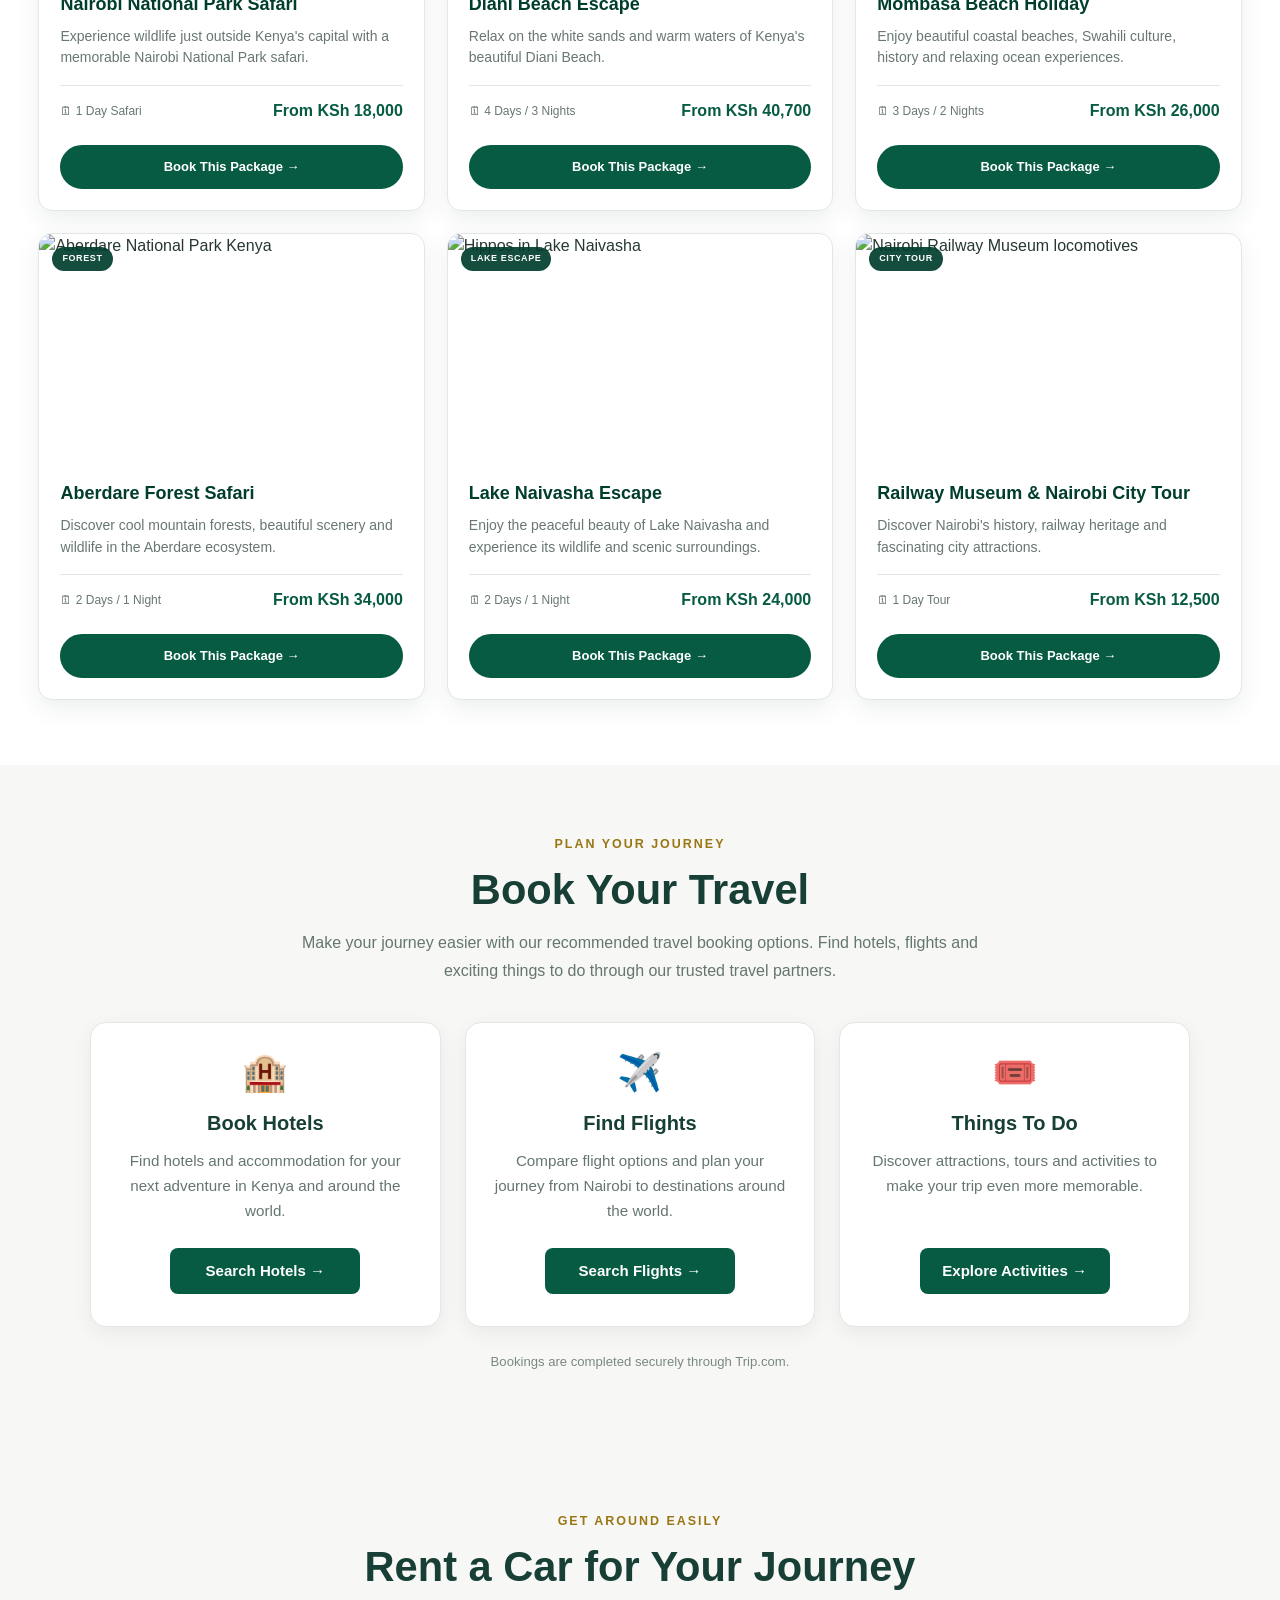
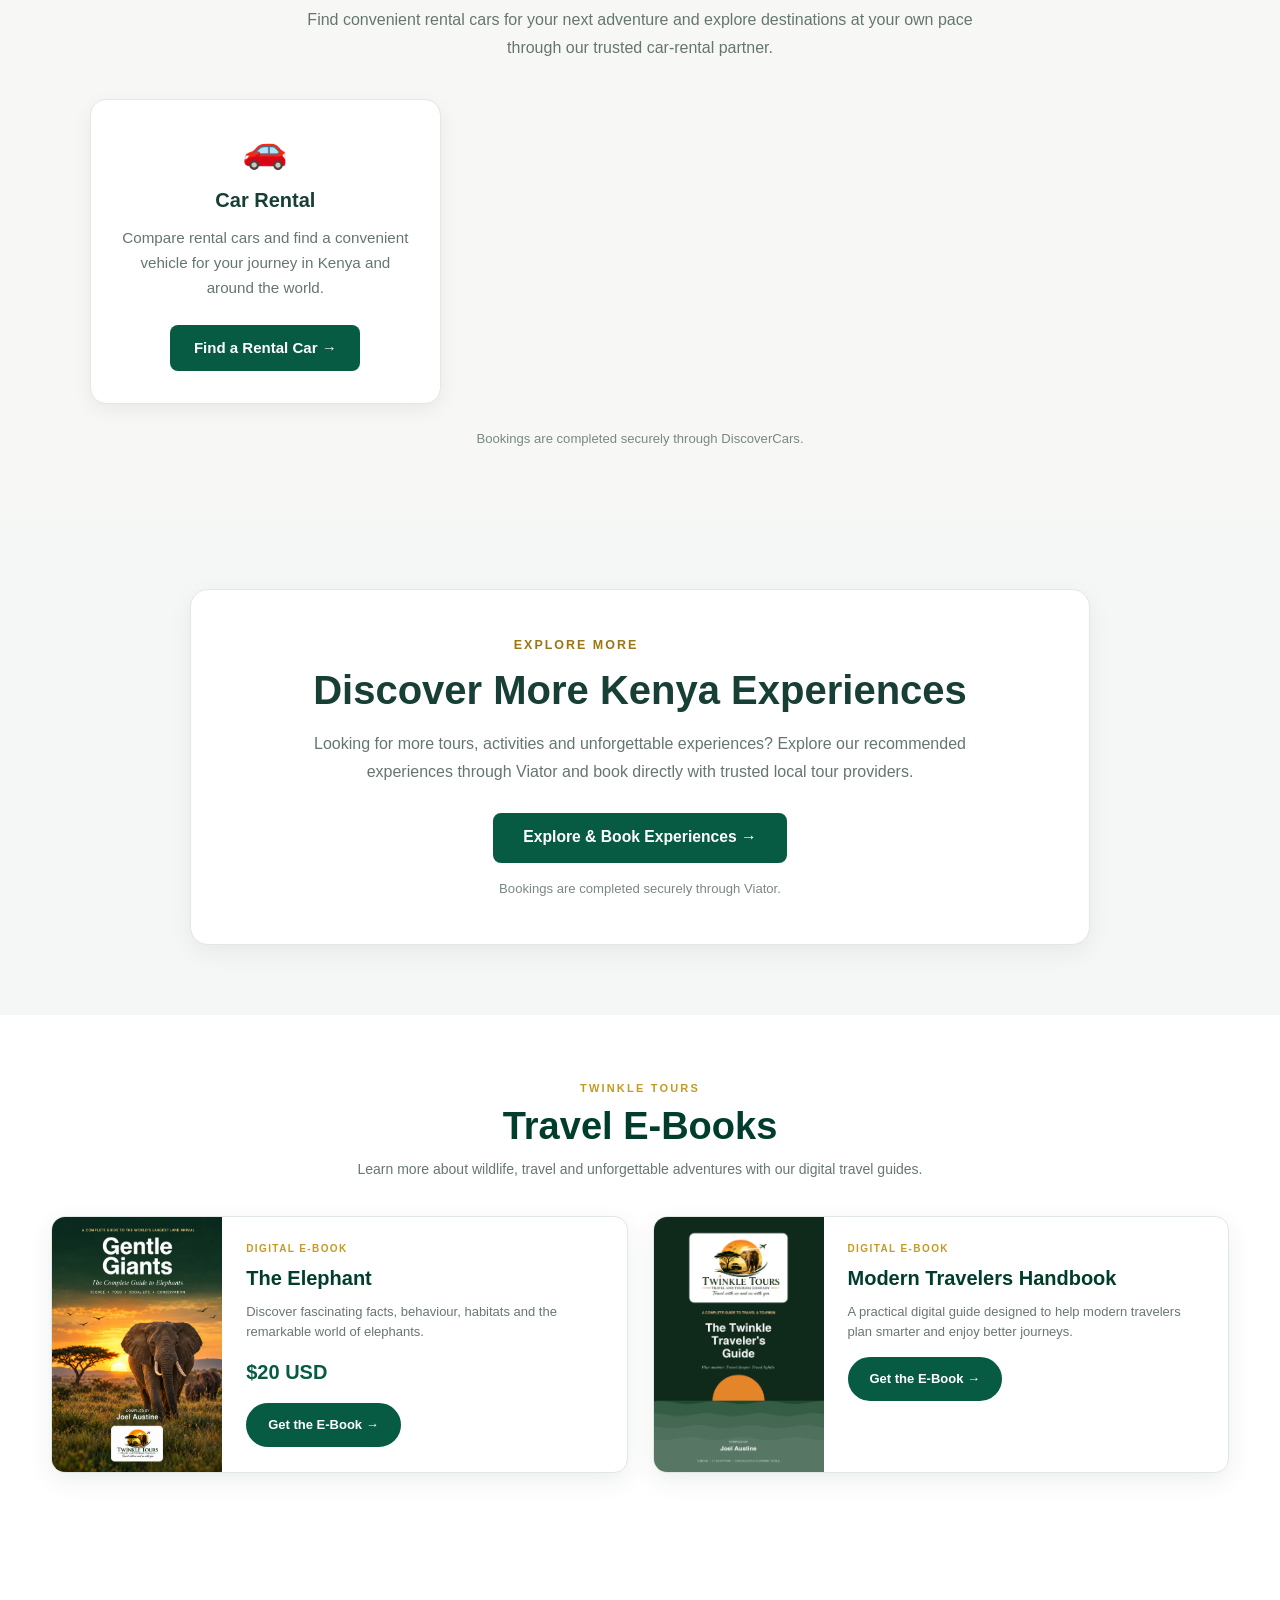
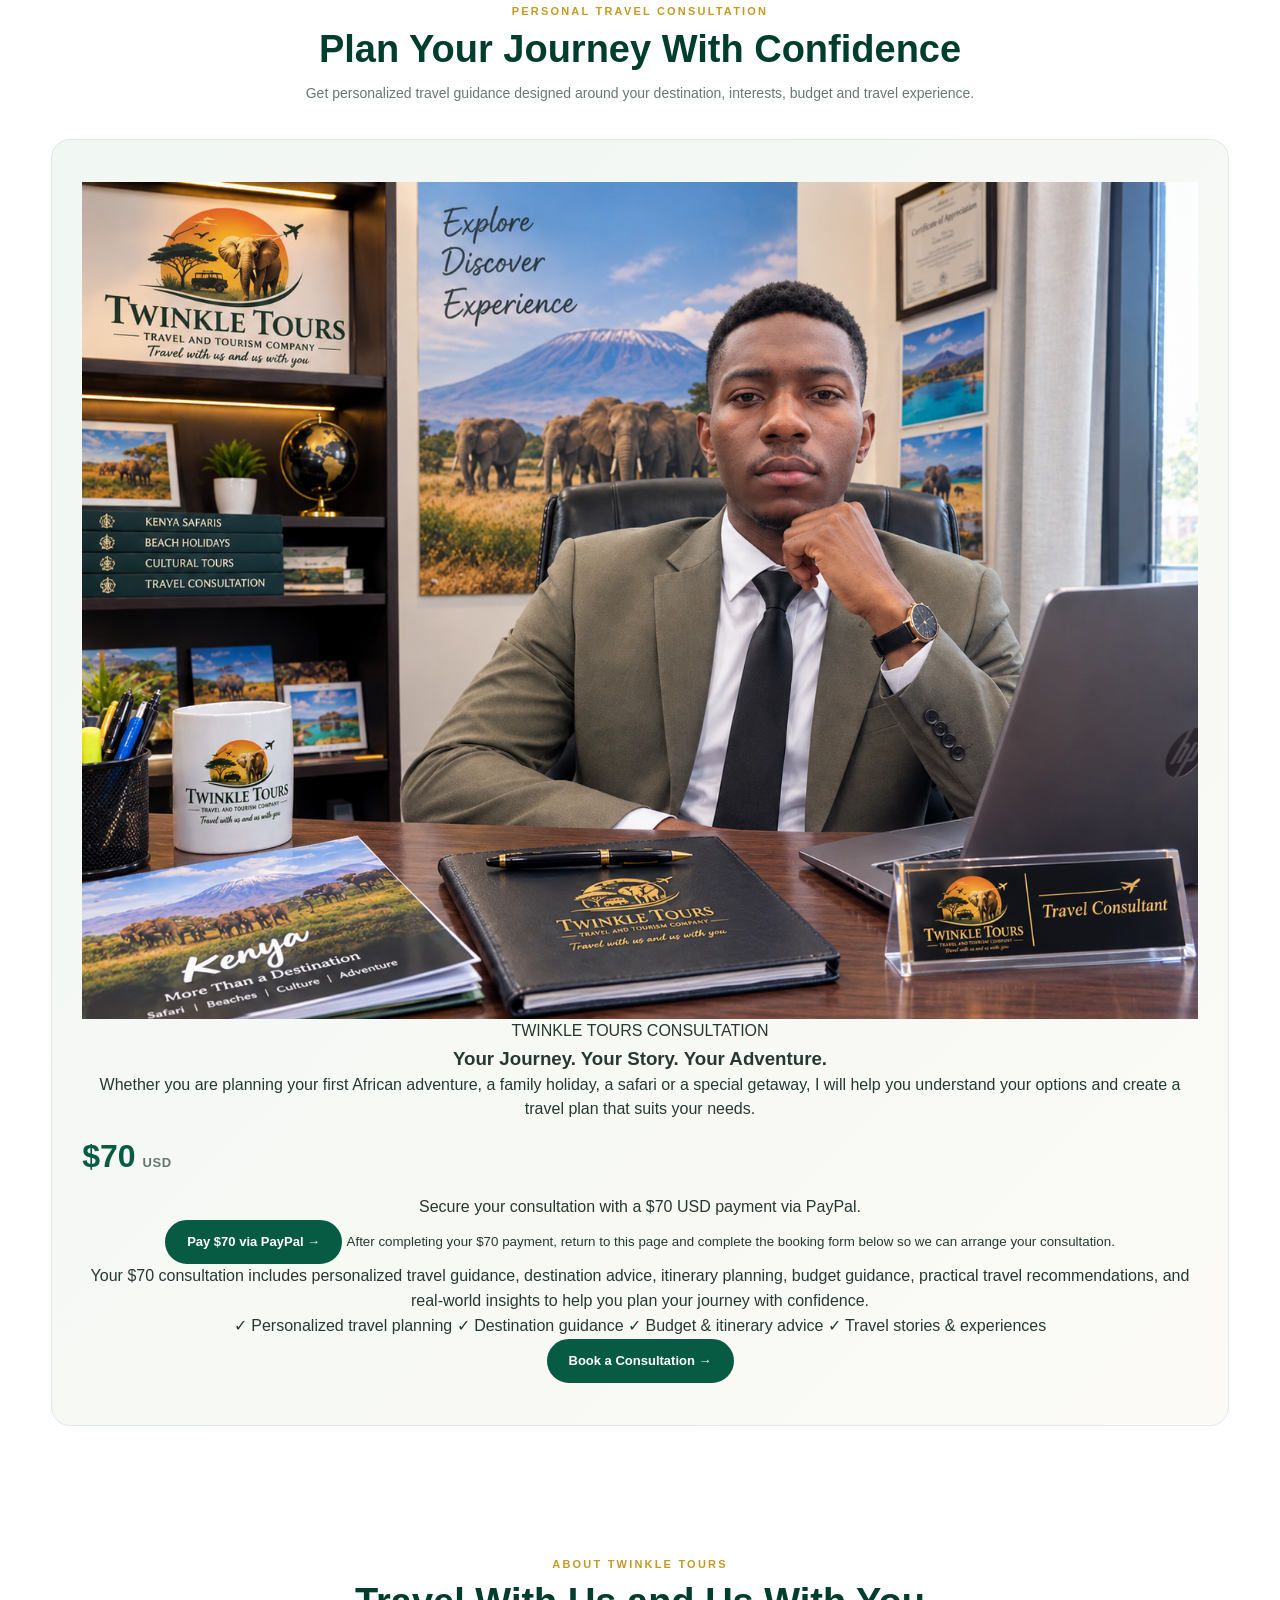
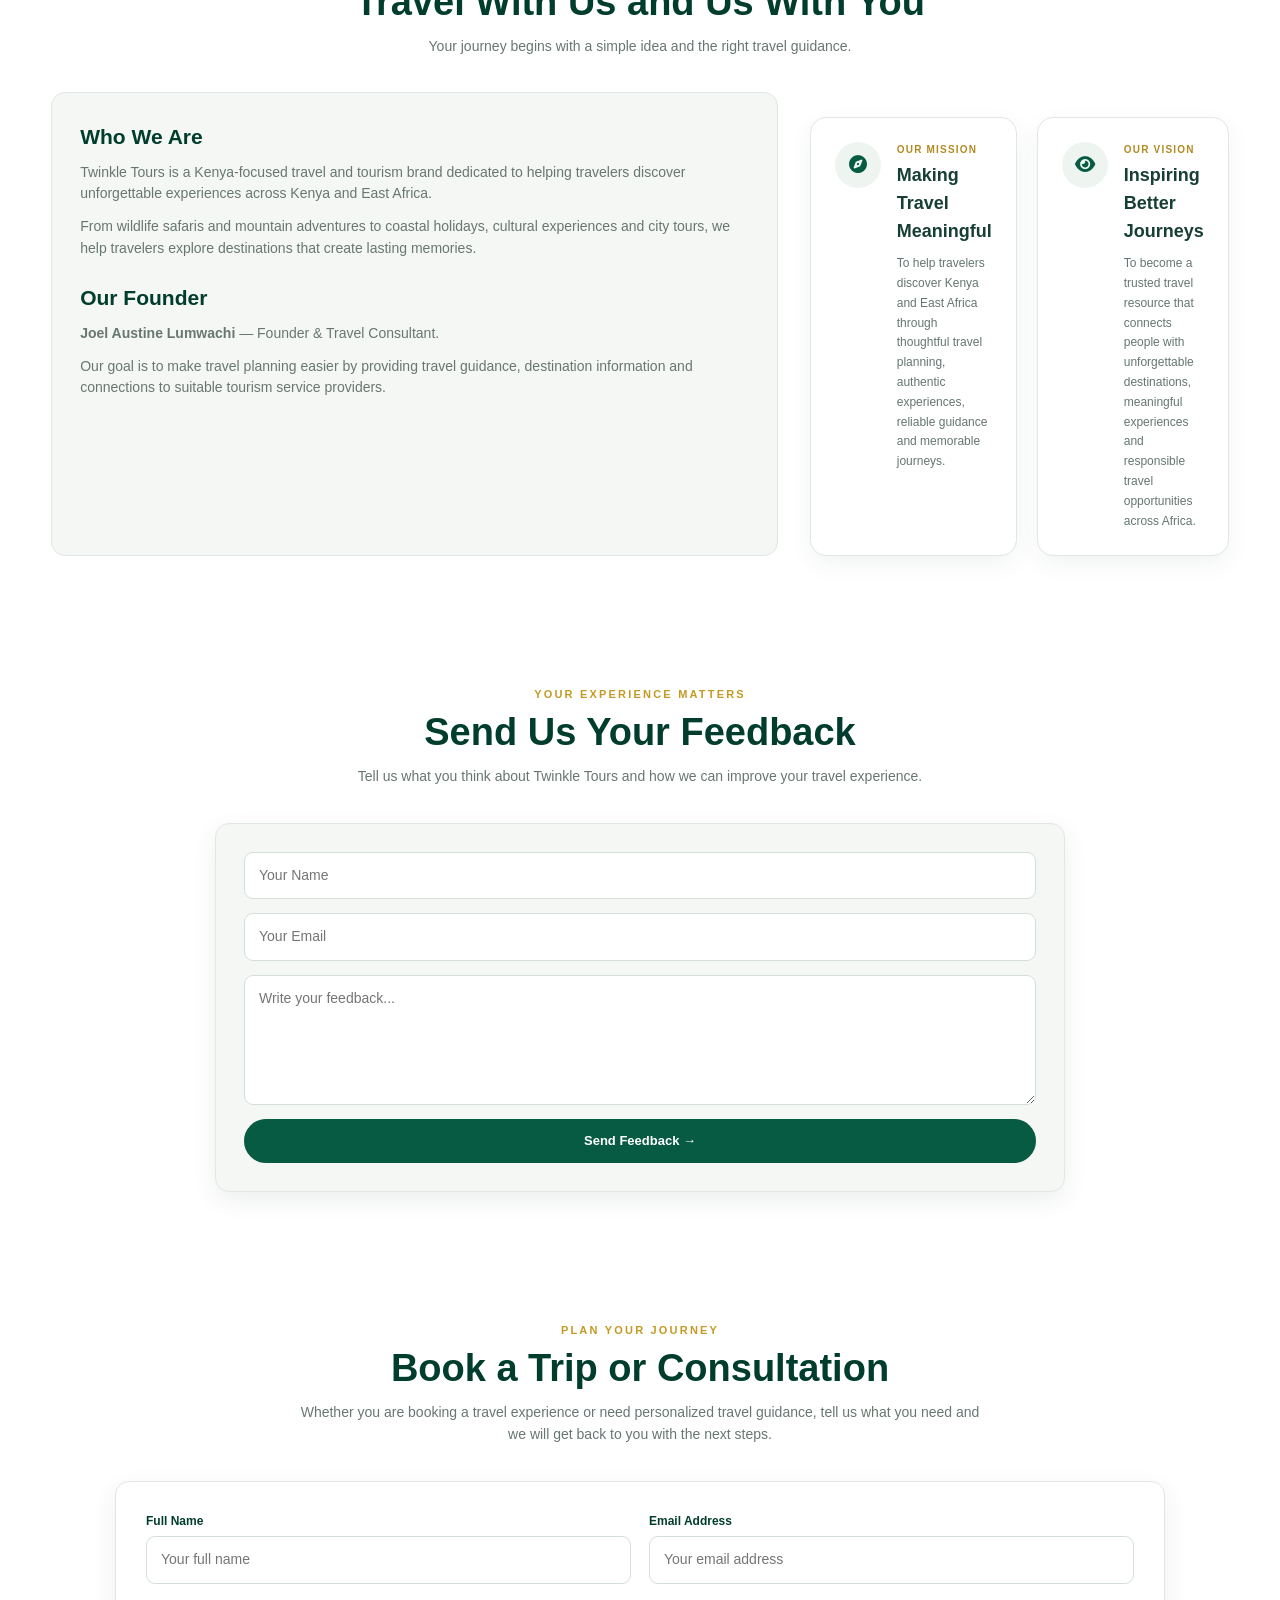
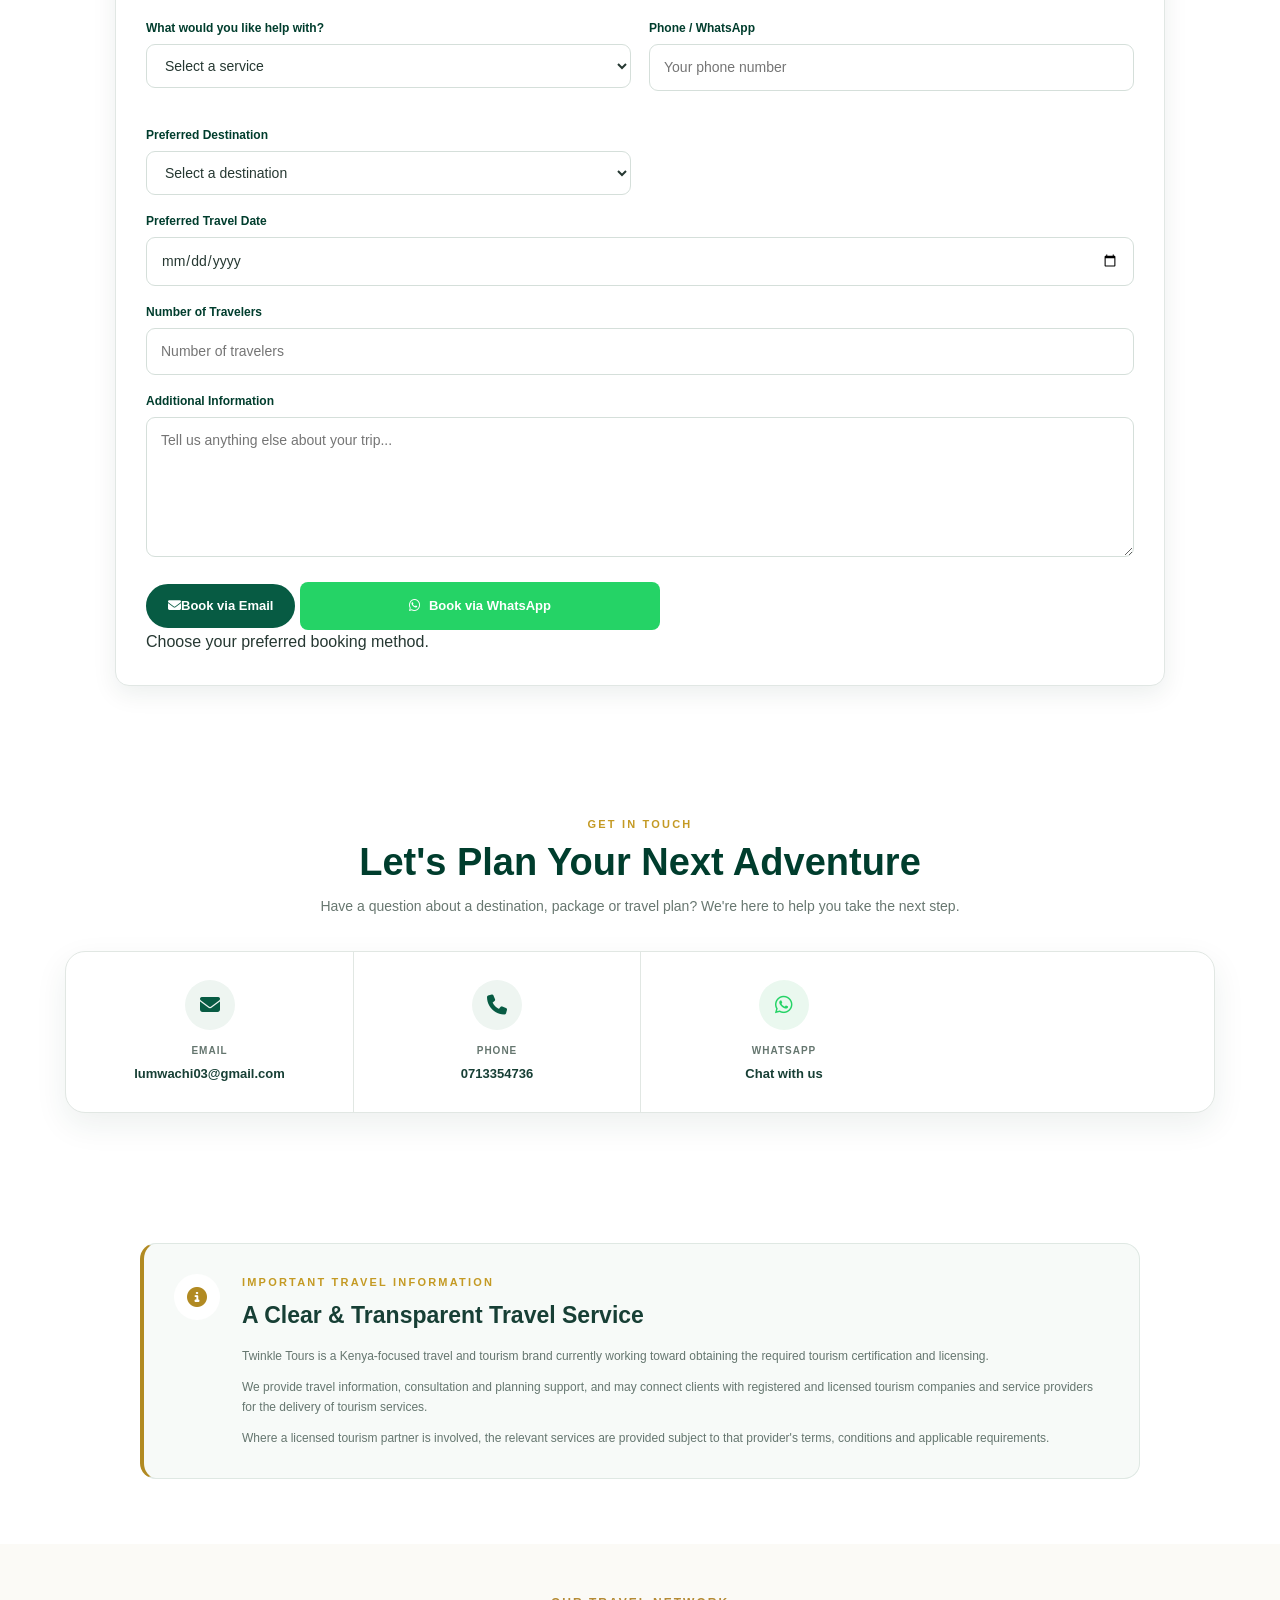
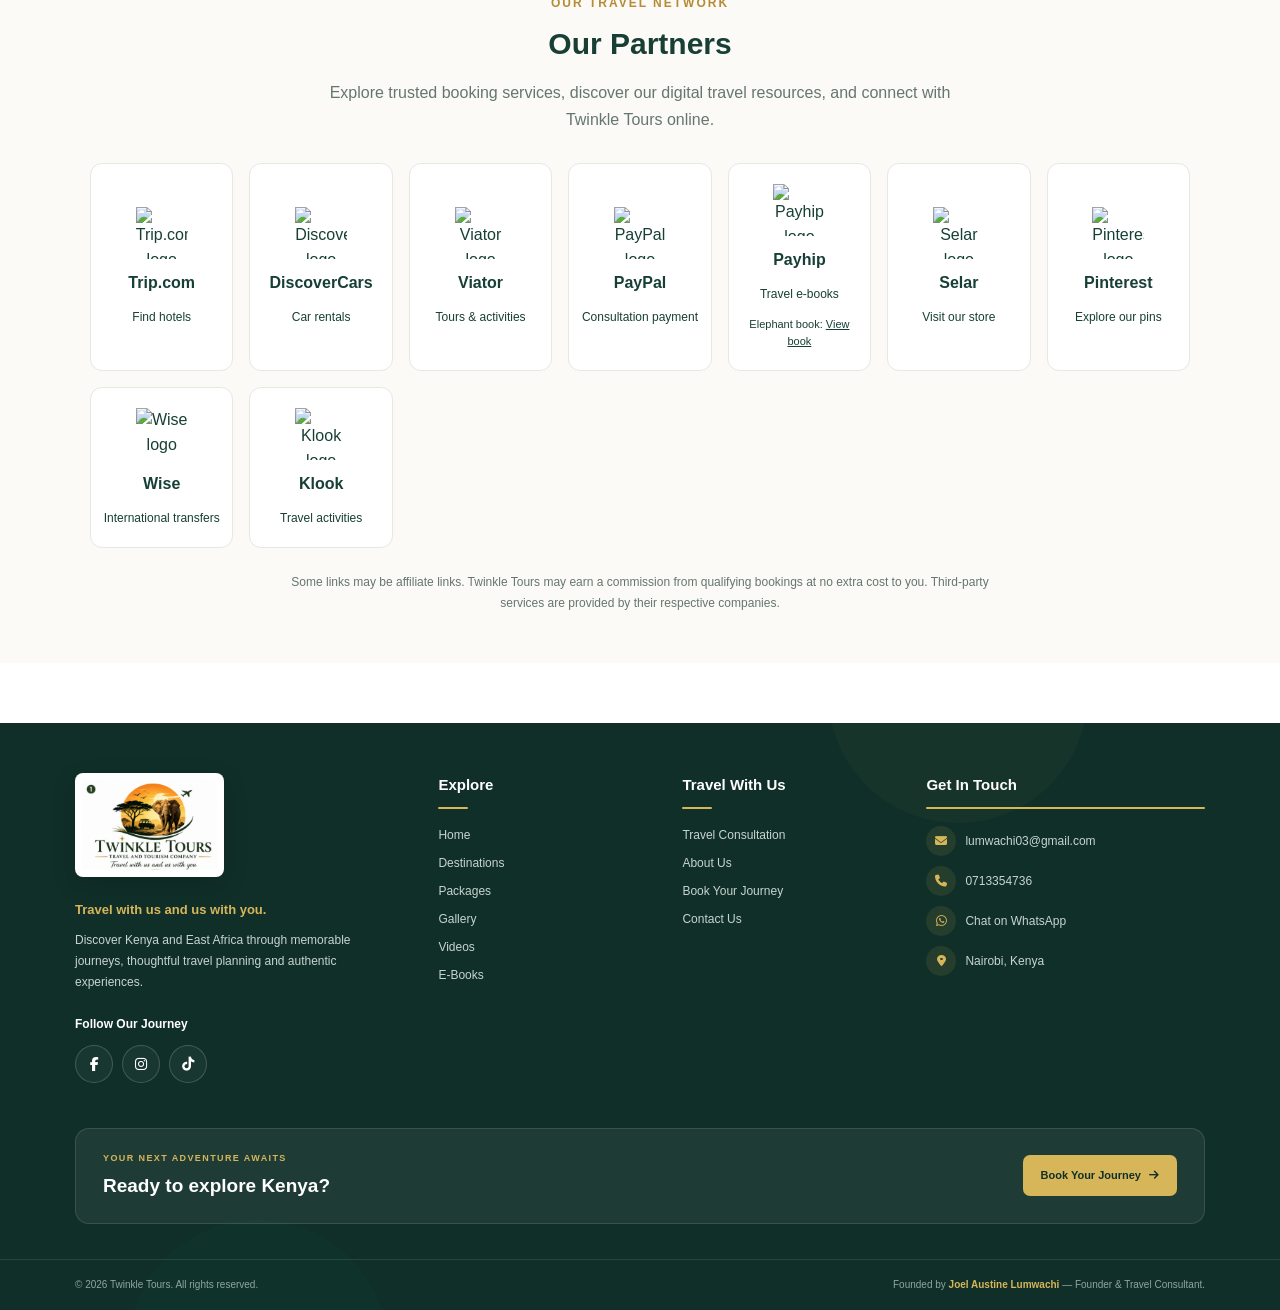
==== commit d80e1b4f: "Update index.html" ====
--- a/index.html
+++ b/index.html
@@ -2161,7 +2161,7 @@
         <span style="font-size:12px;">Explore our pins</span>
       </a>
 
-    </div>
+    
 <!-- WISE -->
 <a href="https://wise.com/invite/arhc/joela2173"
    target="_blank" rel="noopener noreferrer"
@@ -2185,6 +2185,10 @@
 </a>
 
 
+
+    </a>
+
+    </div>
 
     <p style="font-size:12px;line-height:1.7;color:#65766f;margin:24px auto 0;max-width:700px;">
       Some links may be affiliate links. Twinkle Tours may earn a commission
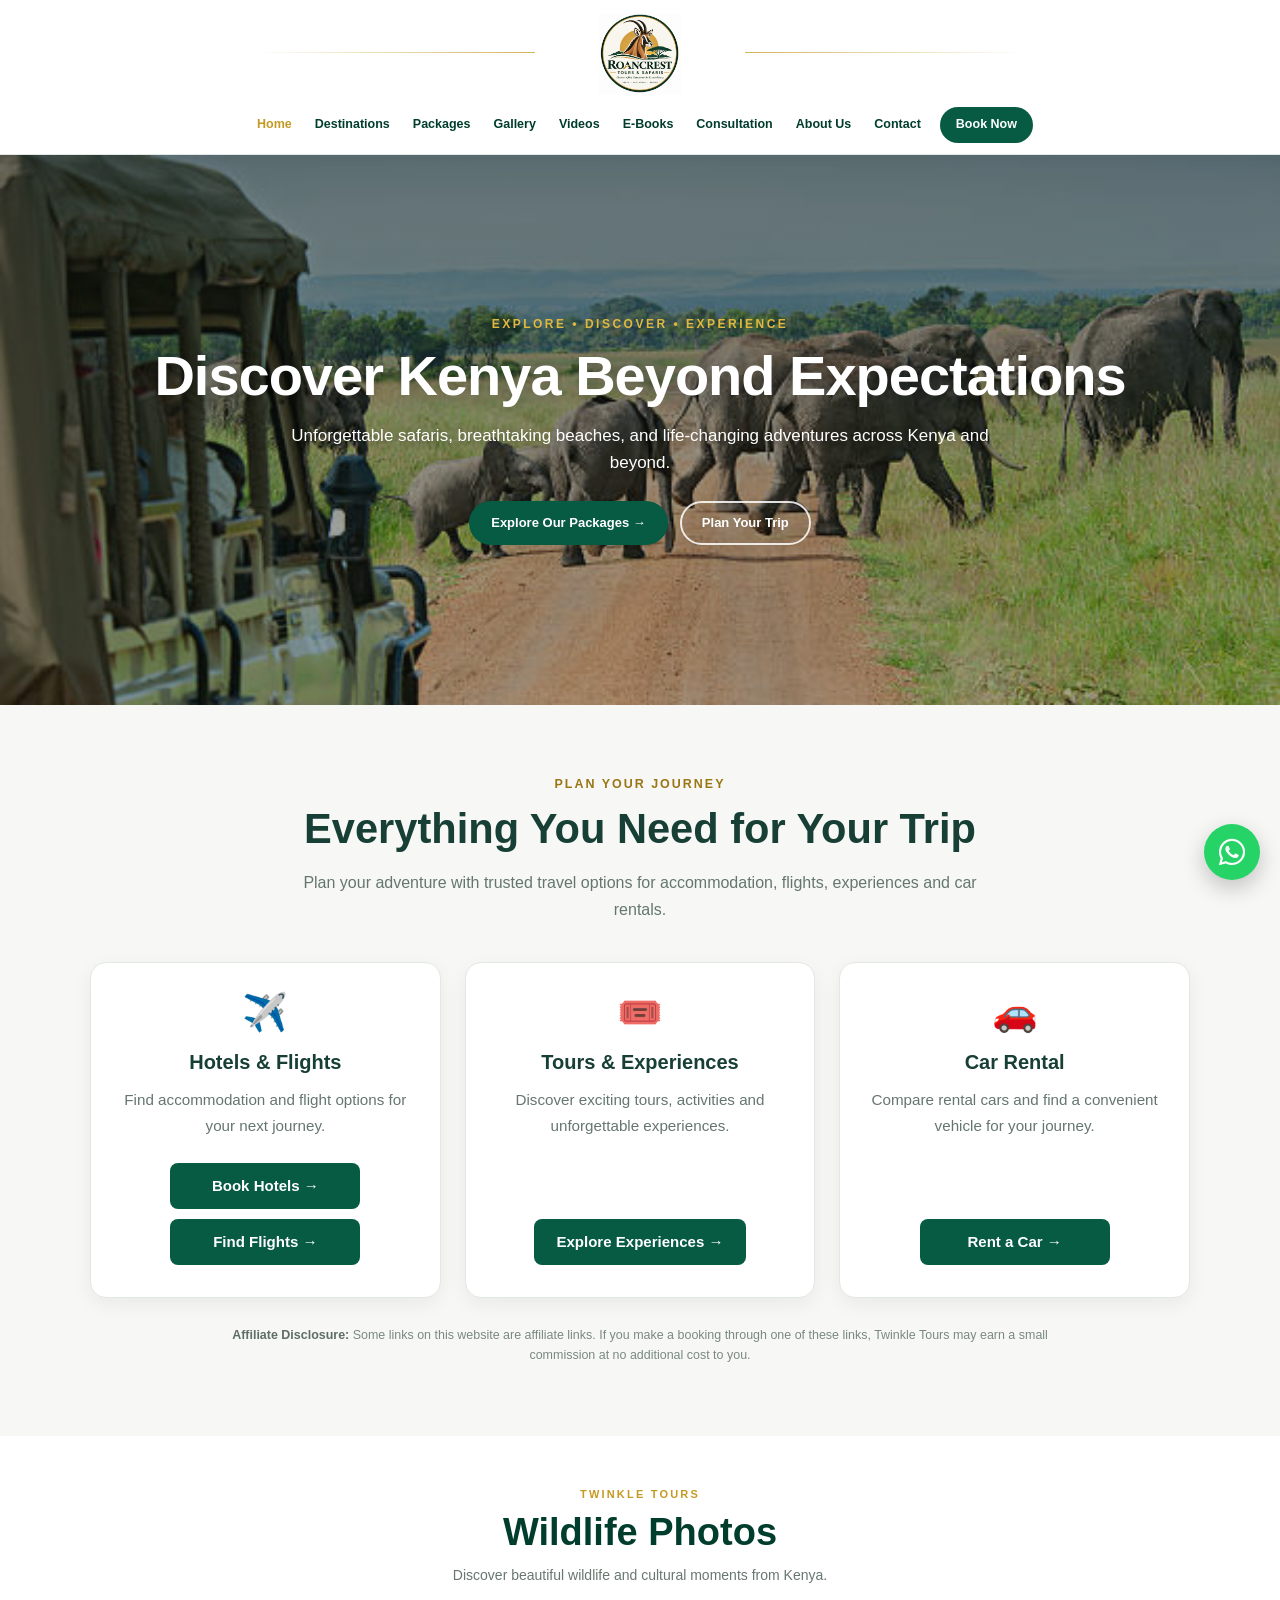
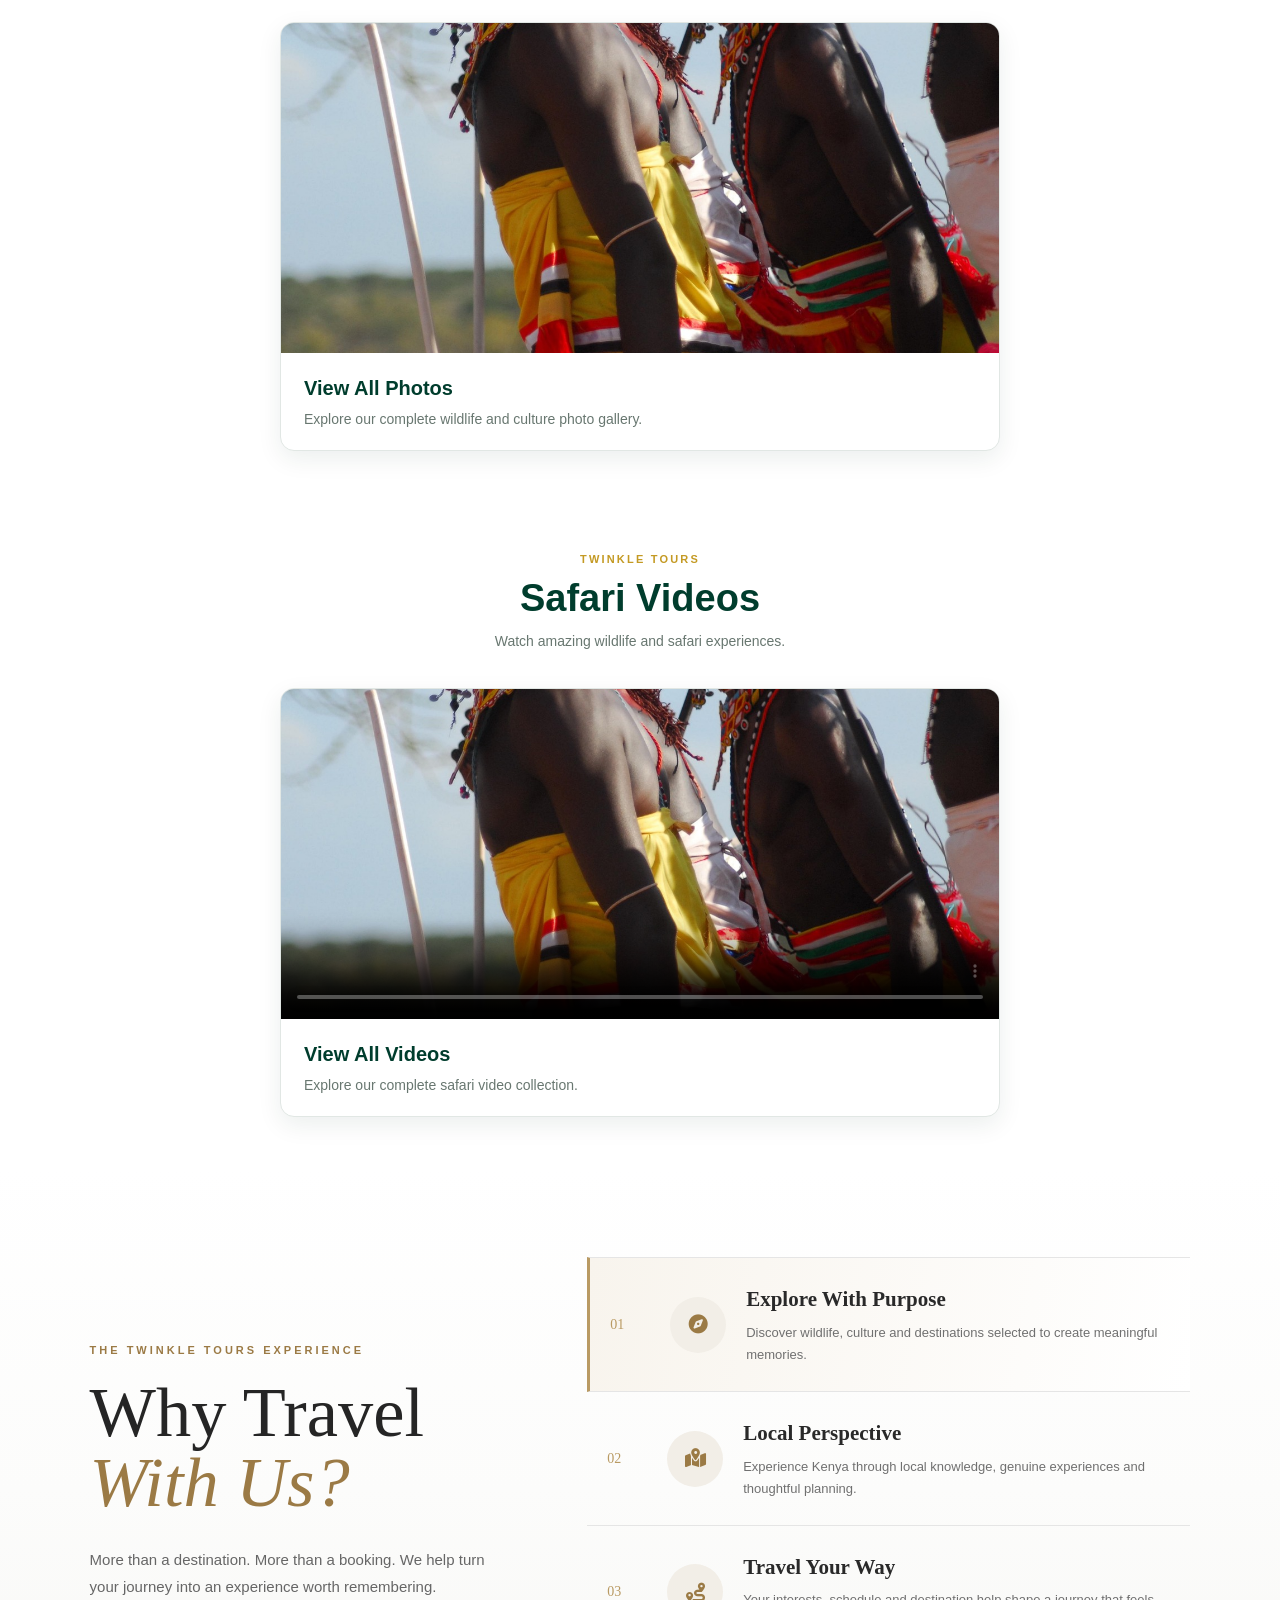
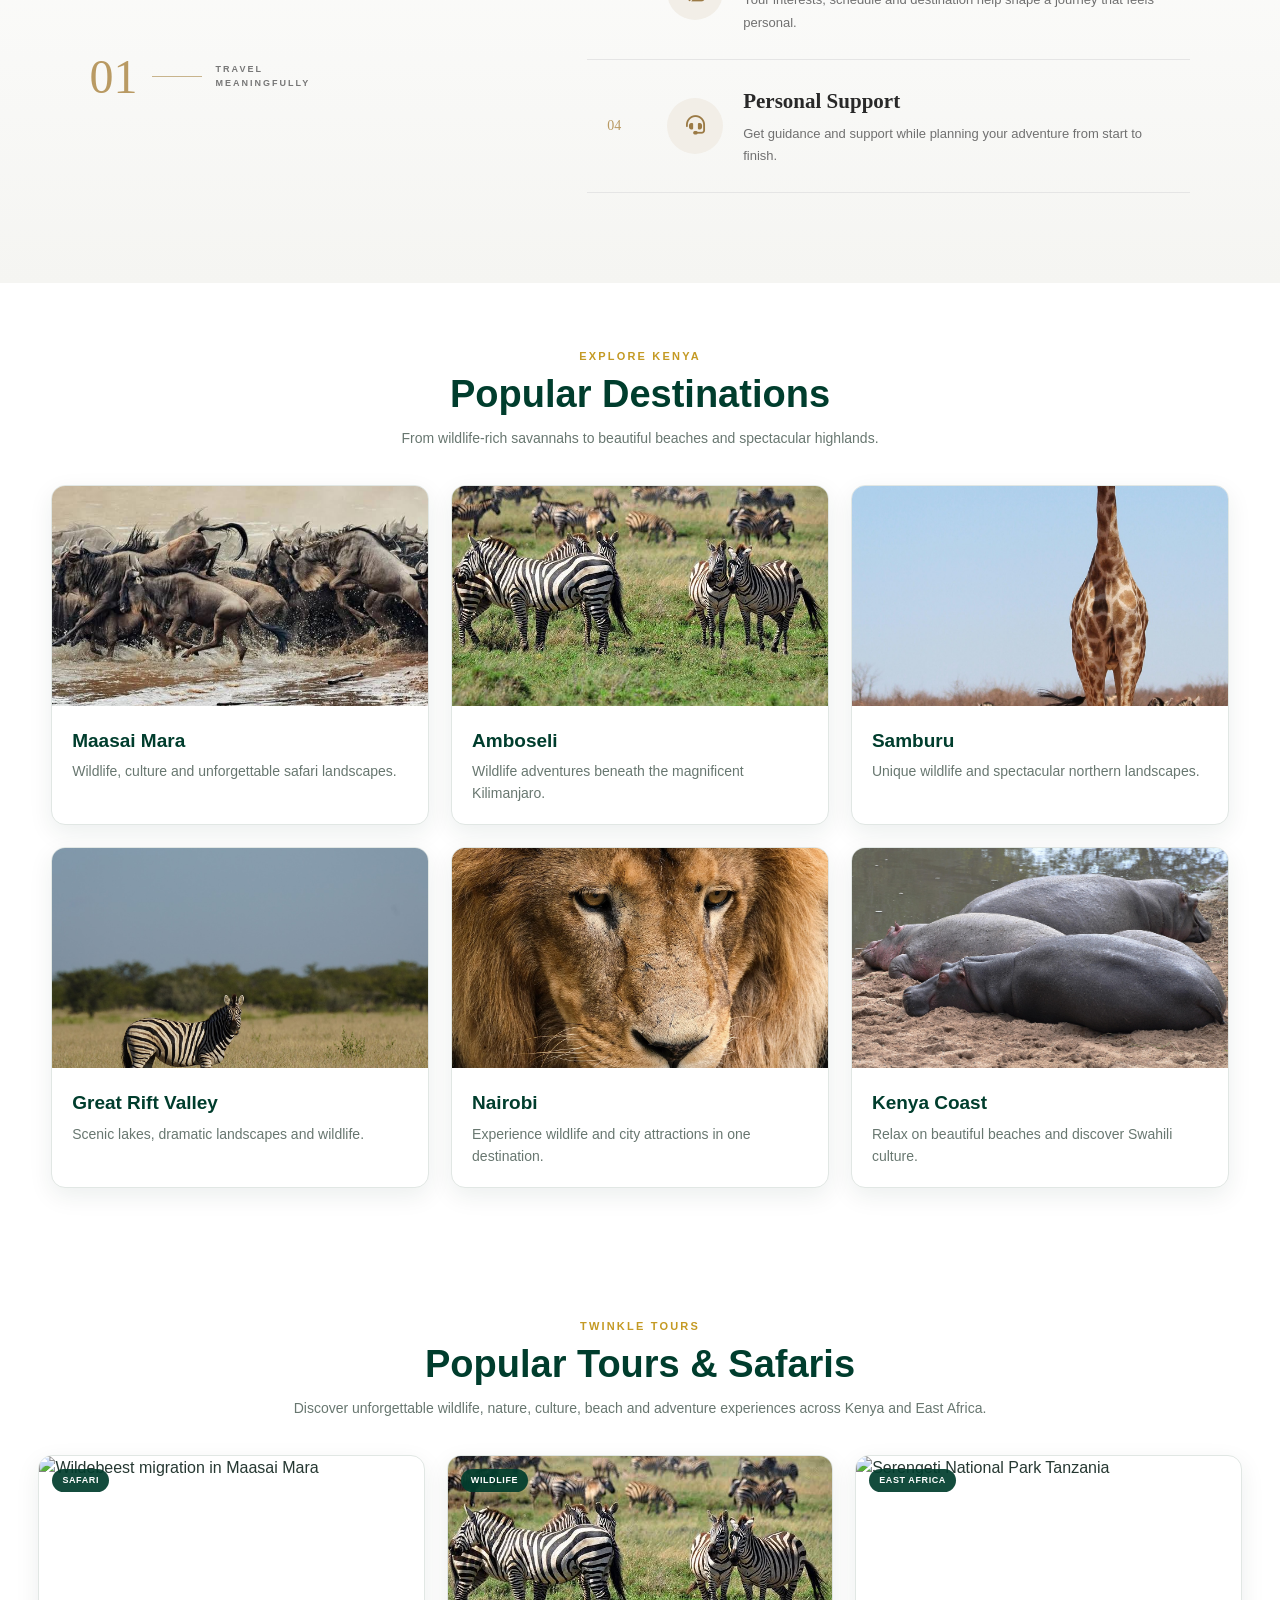
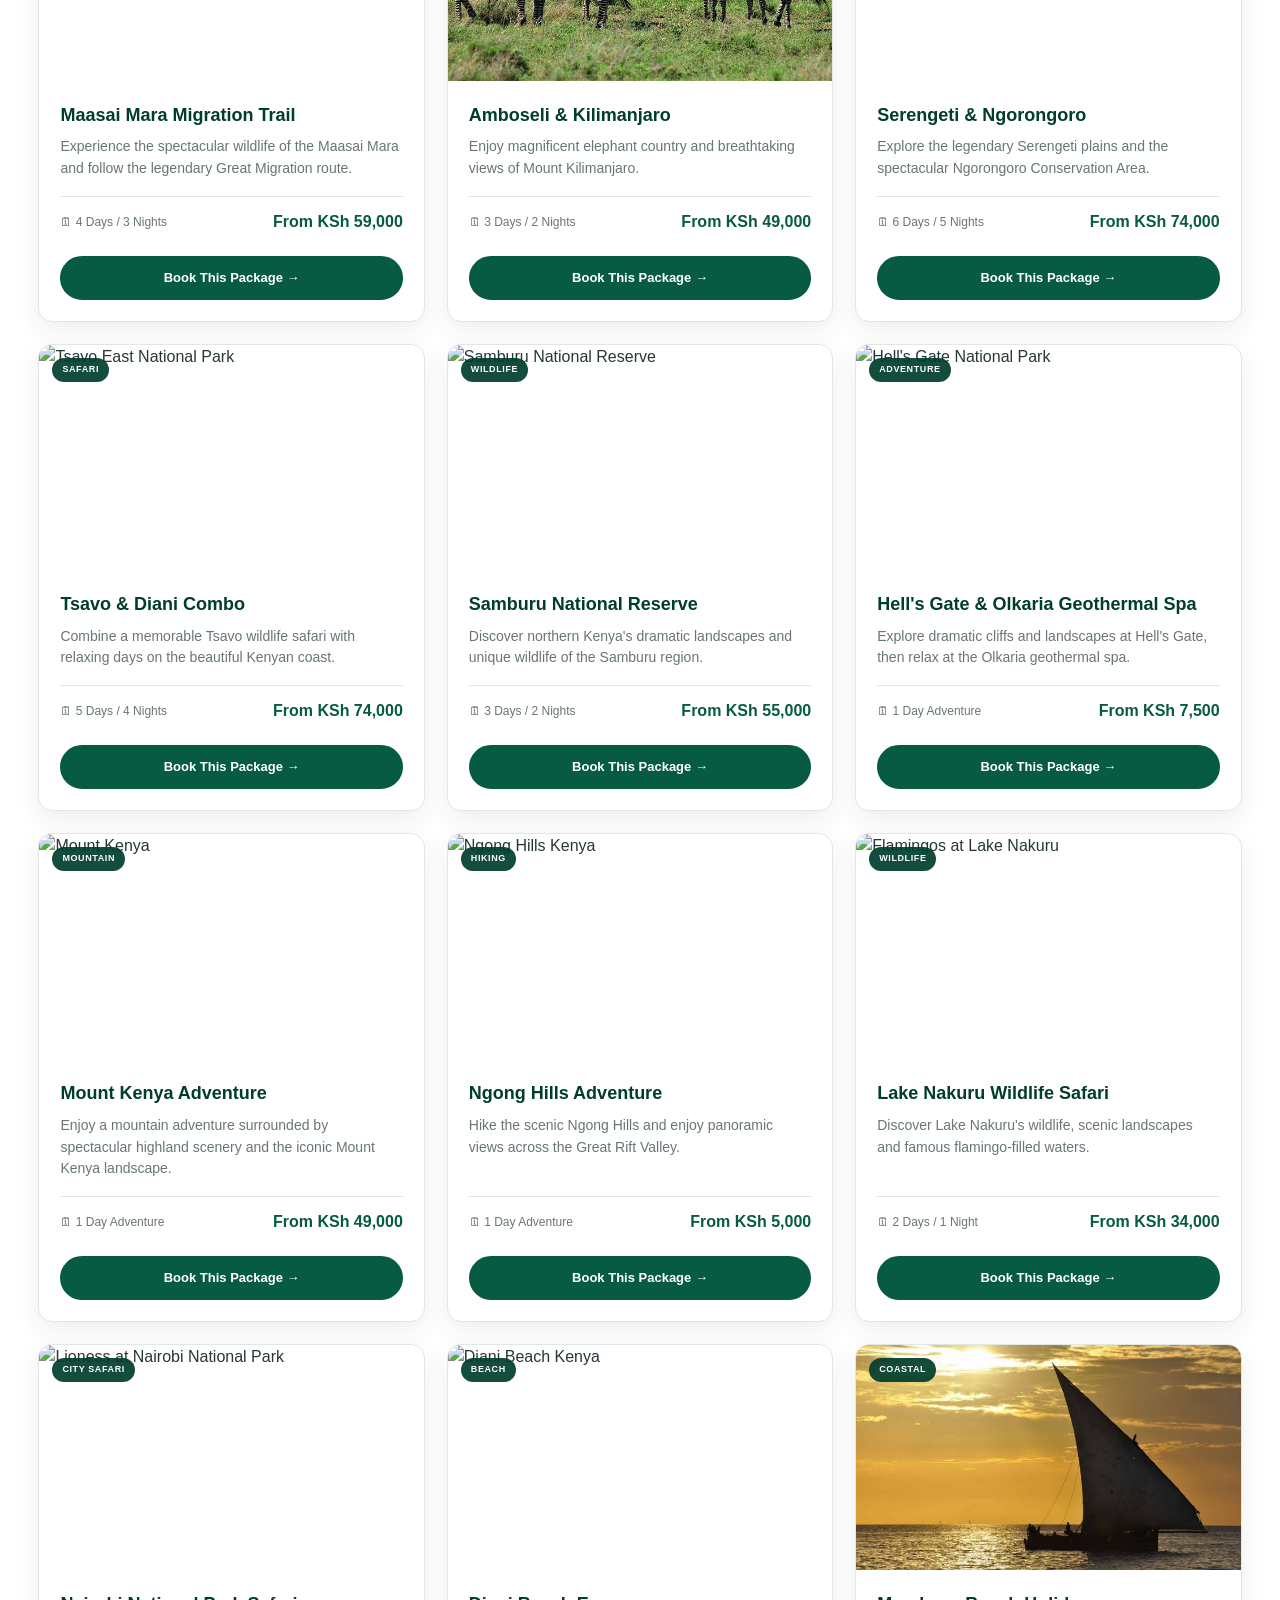
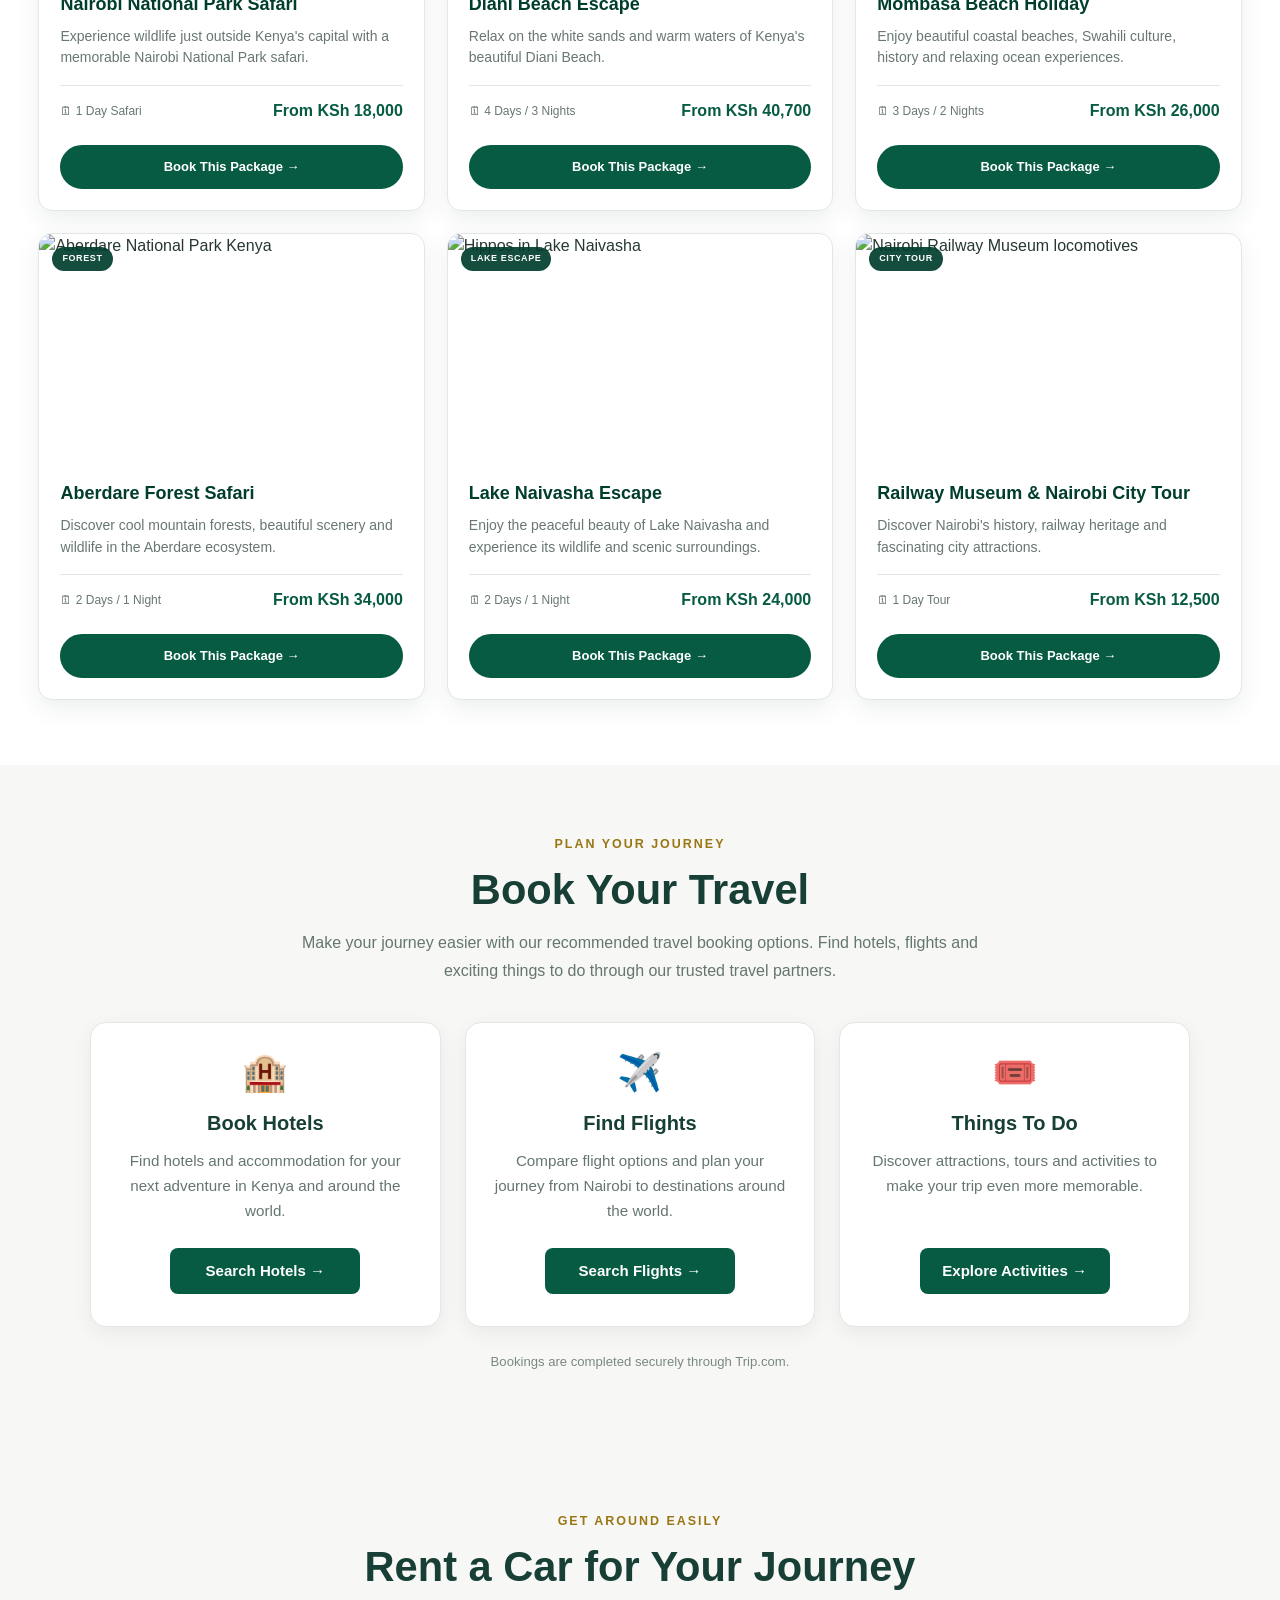
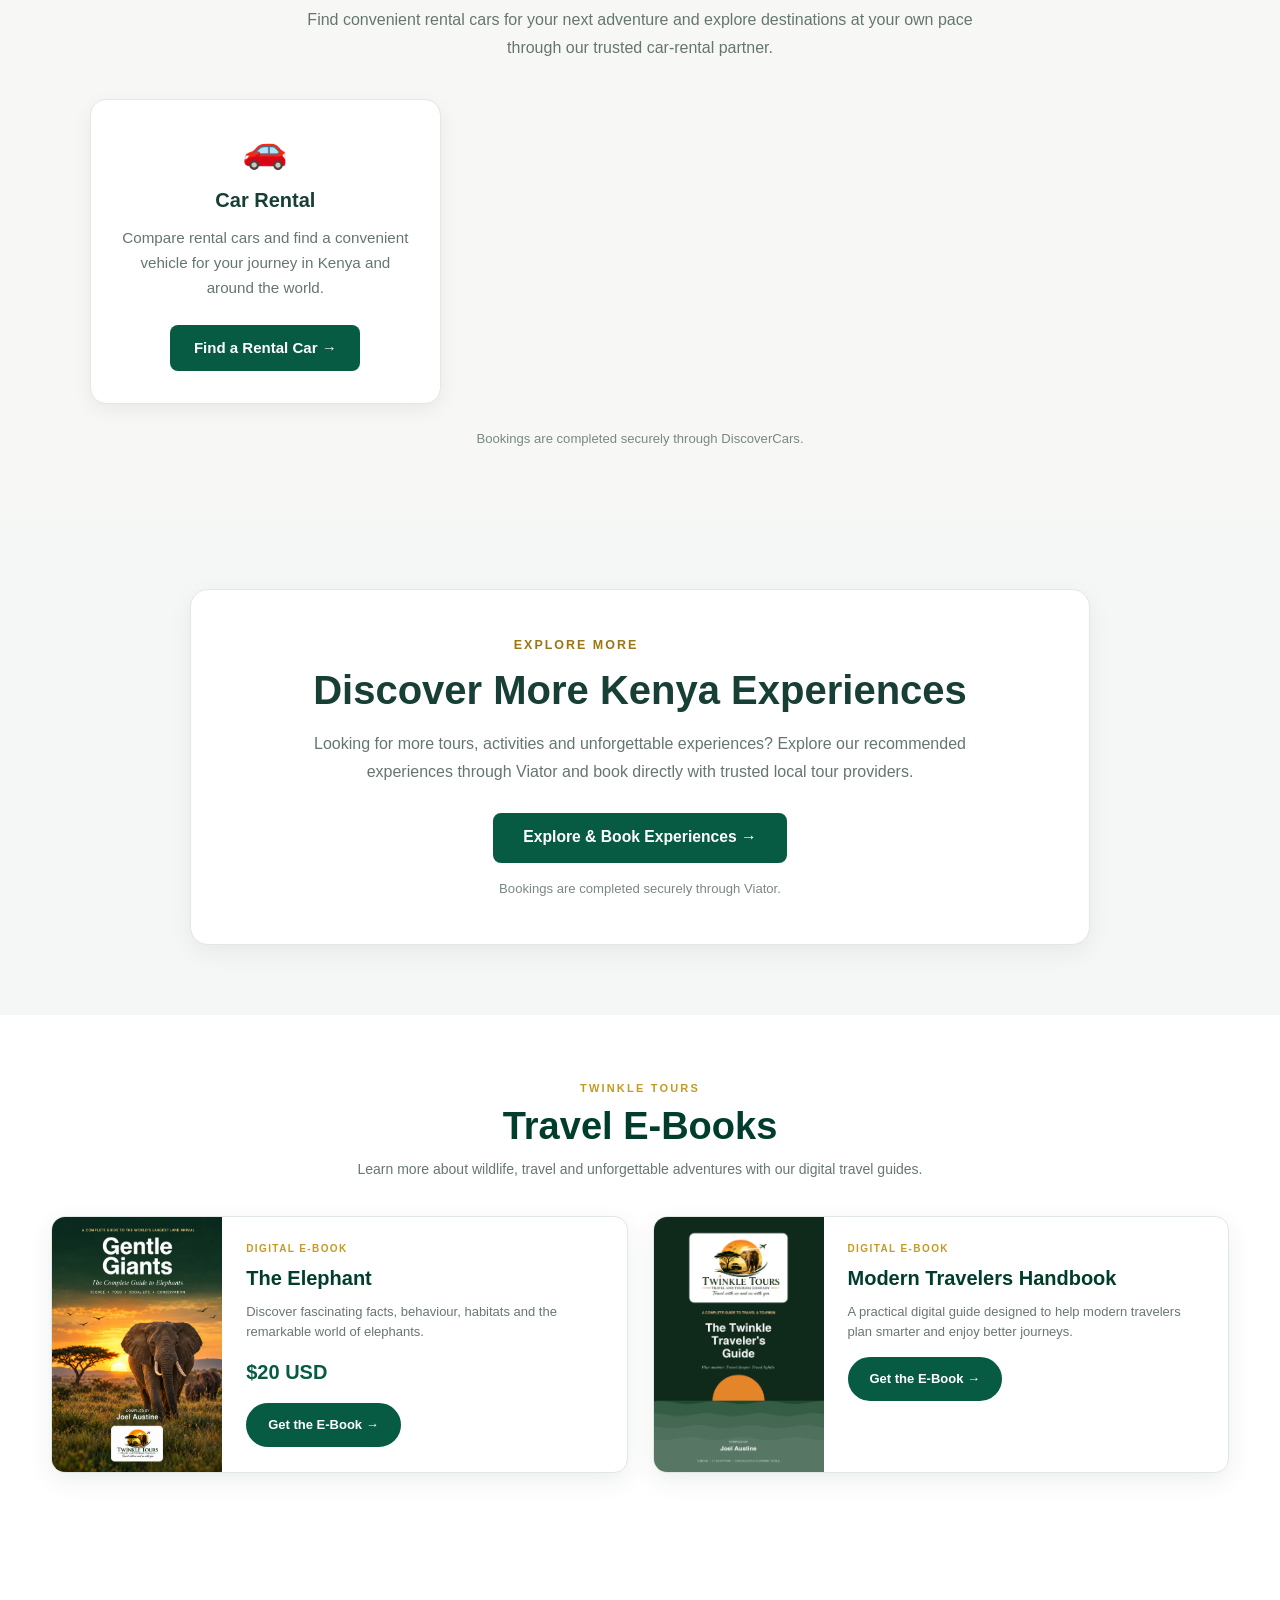
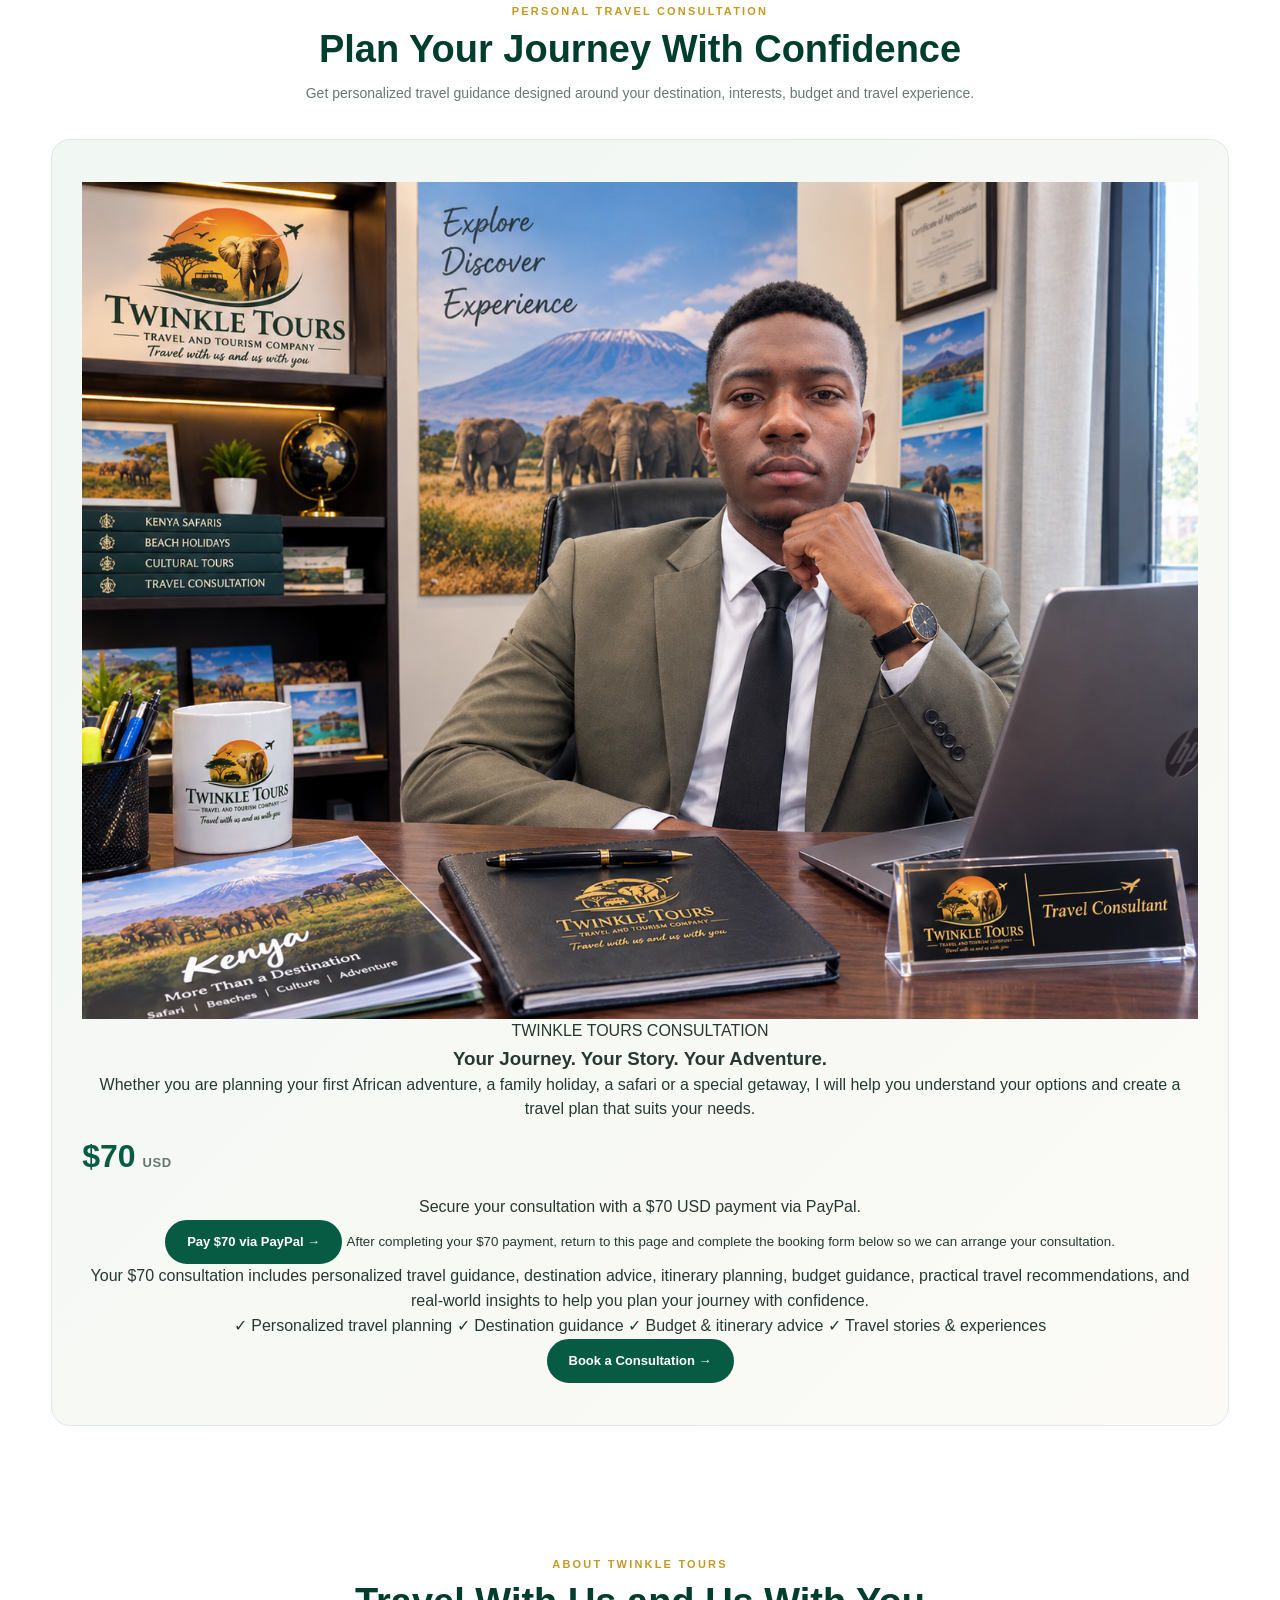
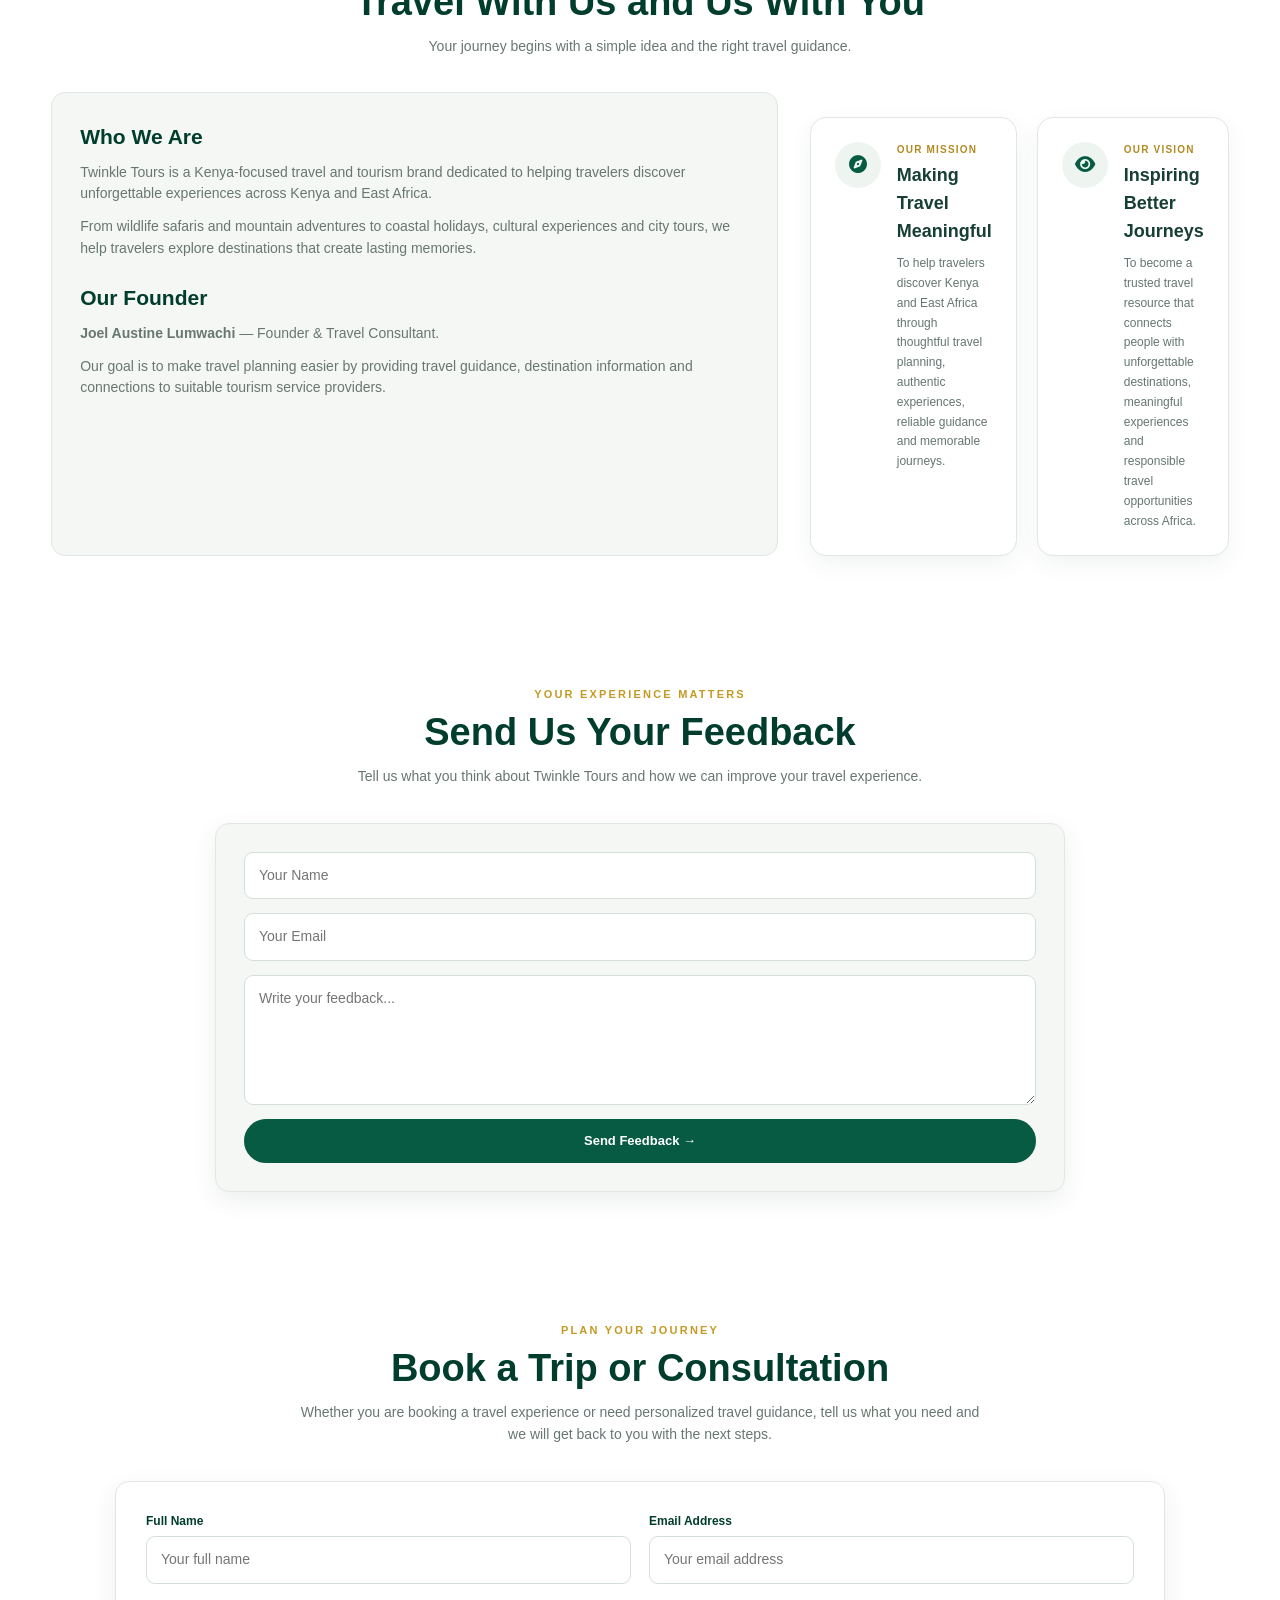
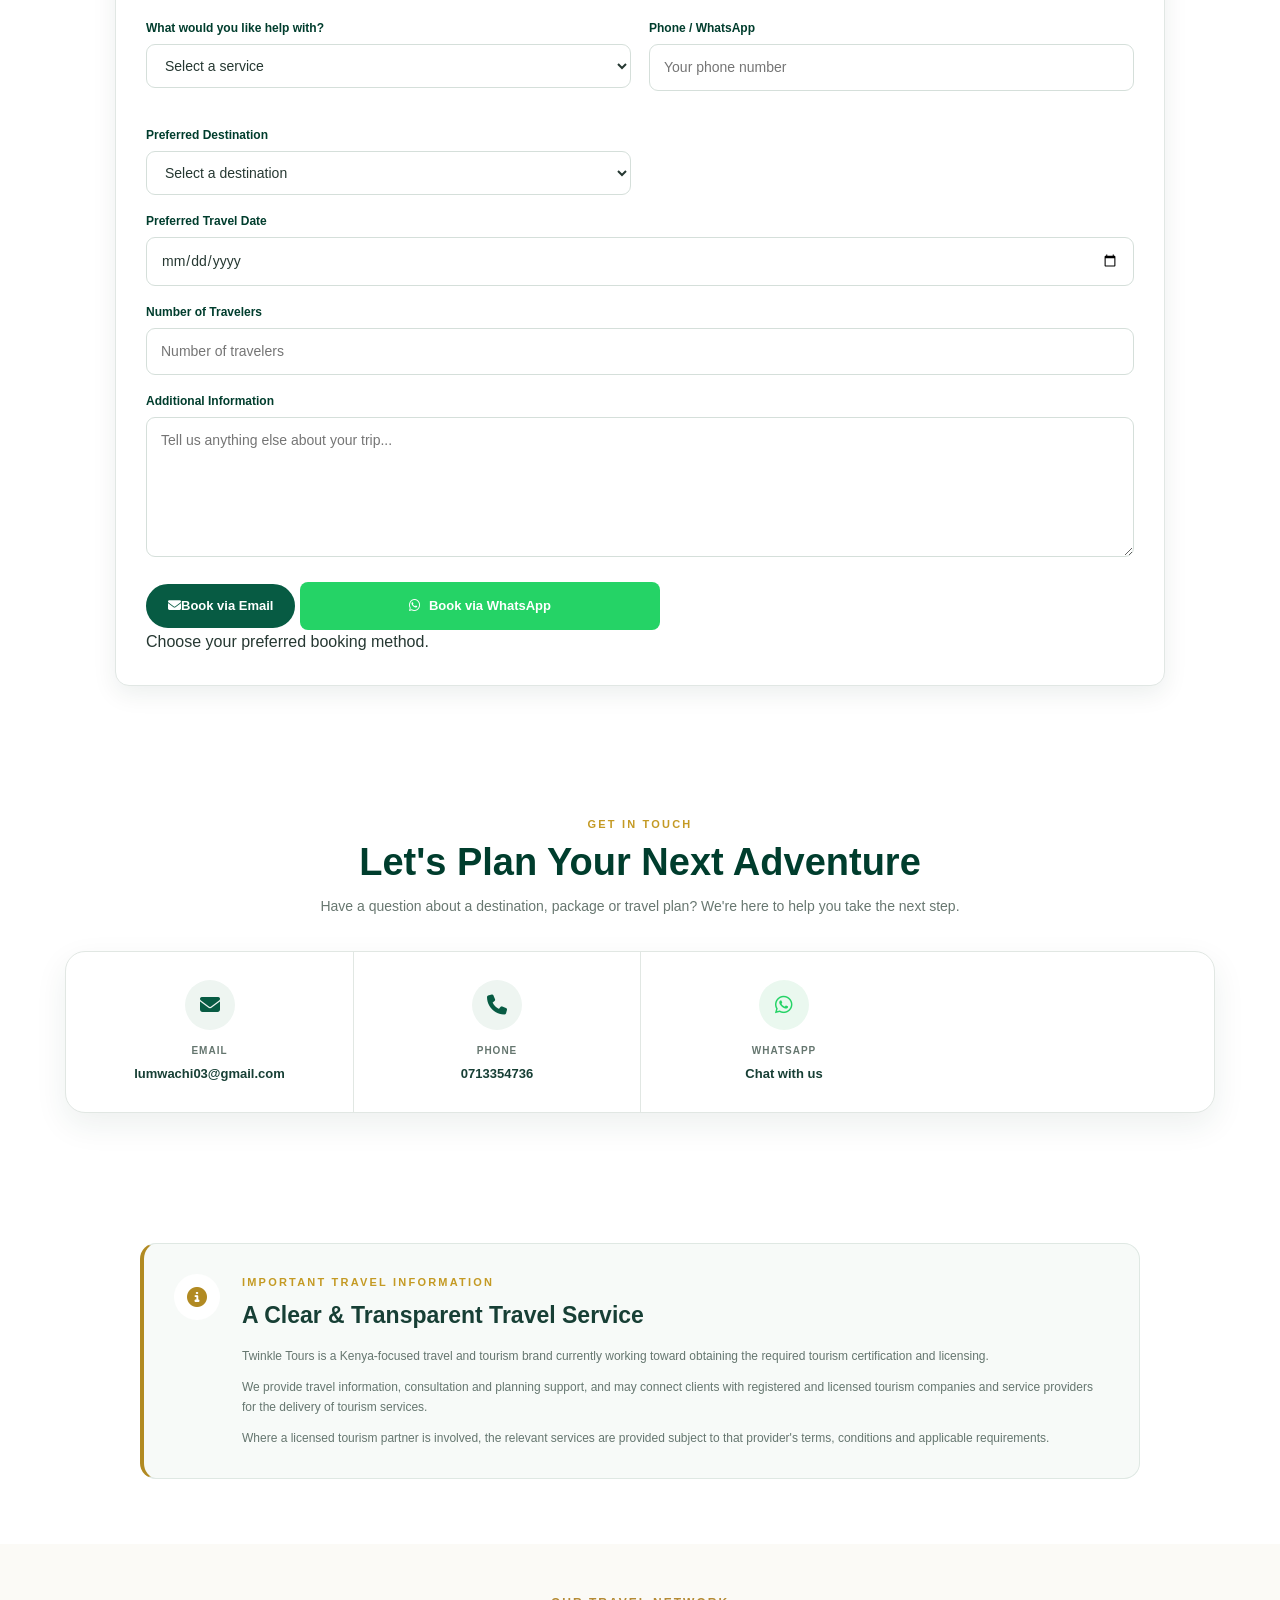
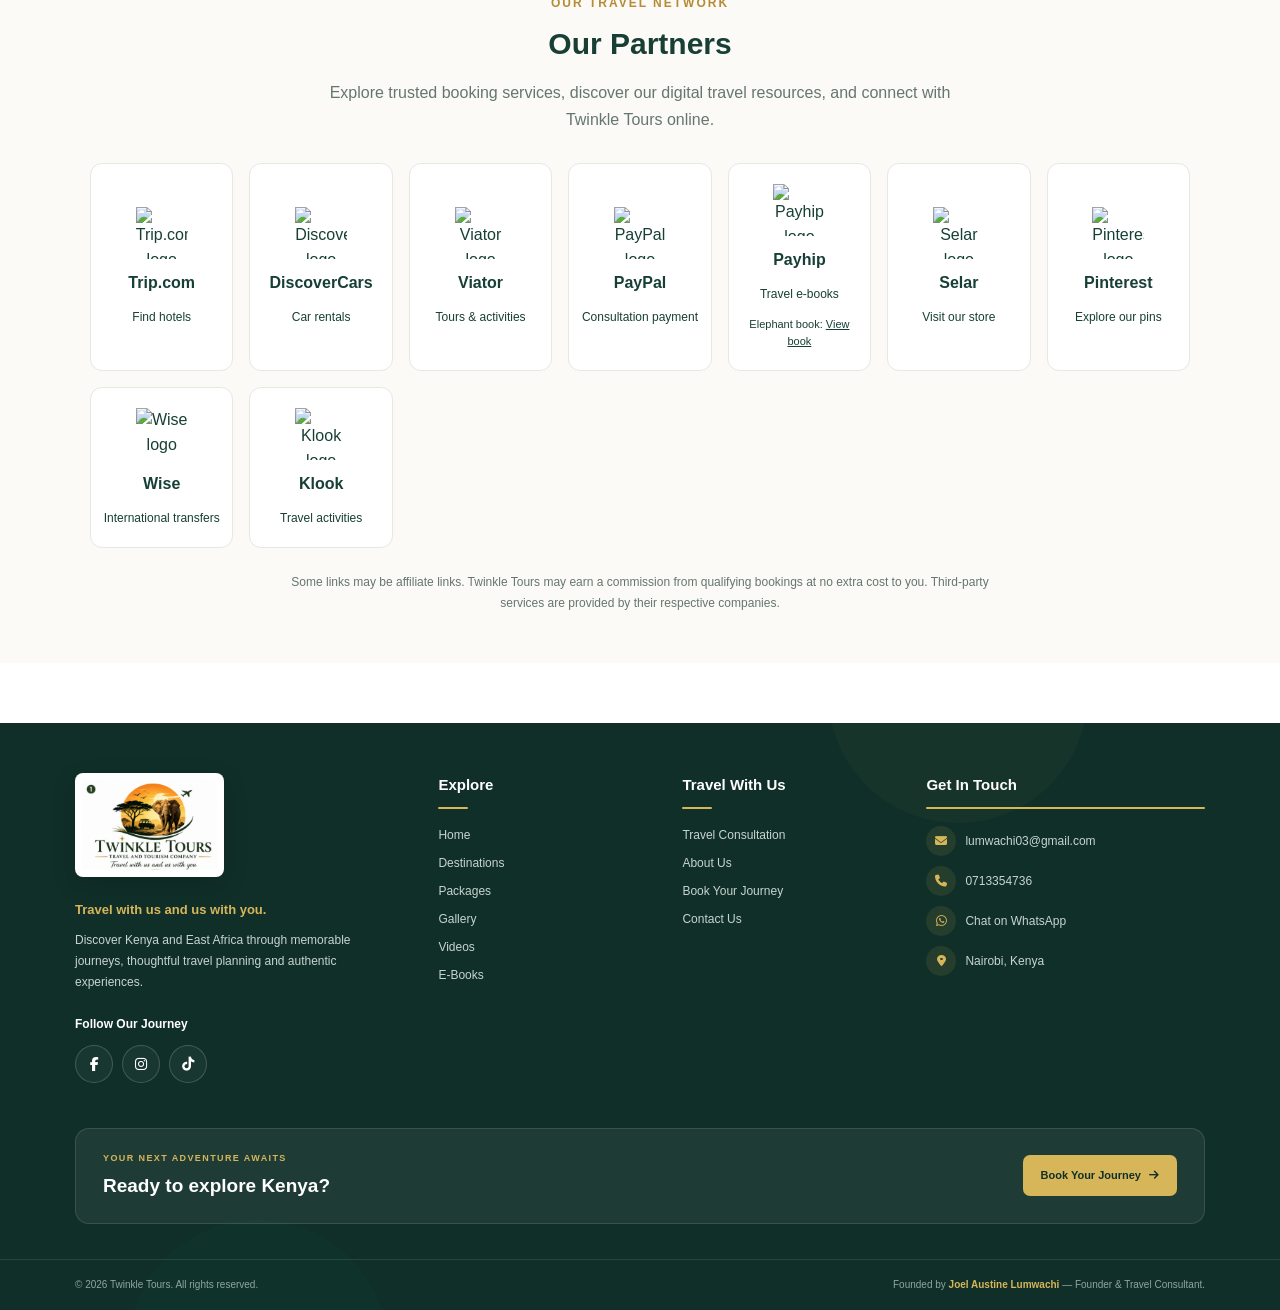
==== commit 992ff6d1: "Update index.html" ====
--- a/index.html
+++ b/index.html
@@ -28,7 +28,7 @@
 
     <div class="brand-area">
         <a href="index.html" class="brand">
-            <img src="twinkle_logo_1.png" alt="Twinkle Tours logo">
+            <img src="roancrest-logo.png" alt="Roancrest Tours & Safaris logo">
         </a>
     </div>
 
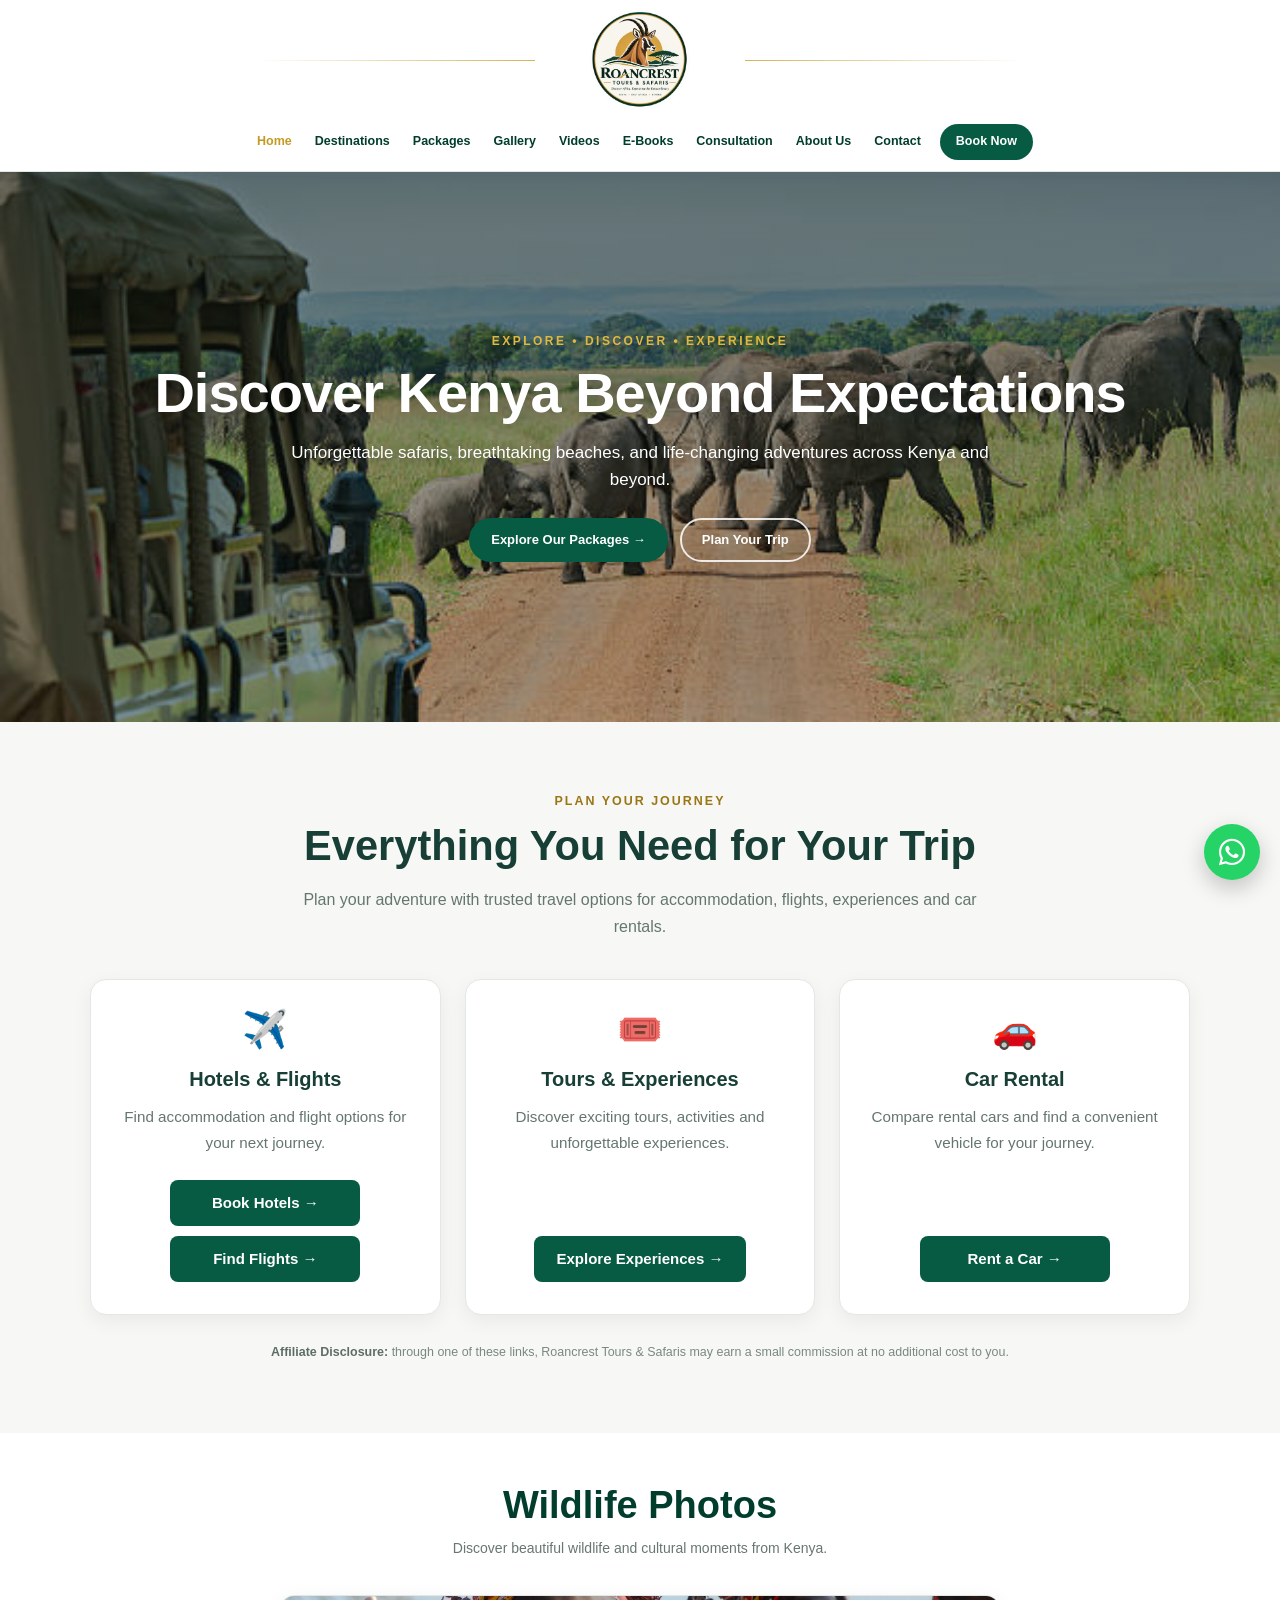
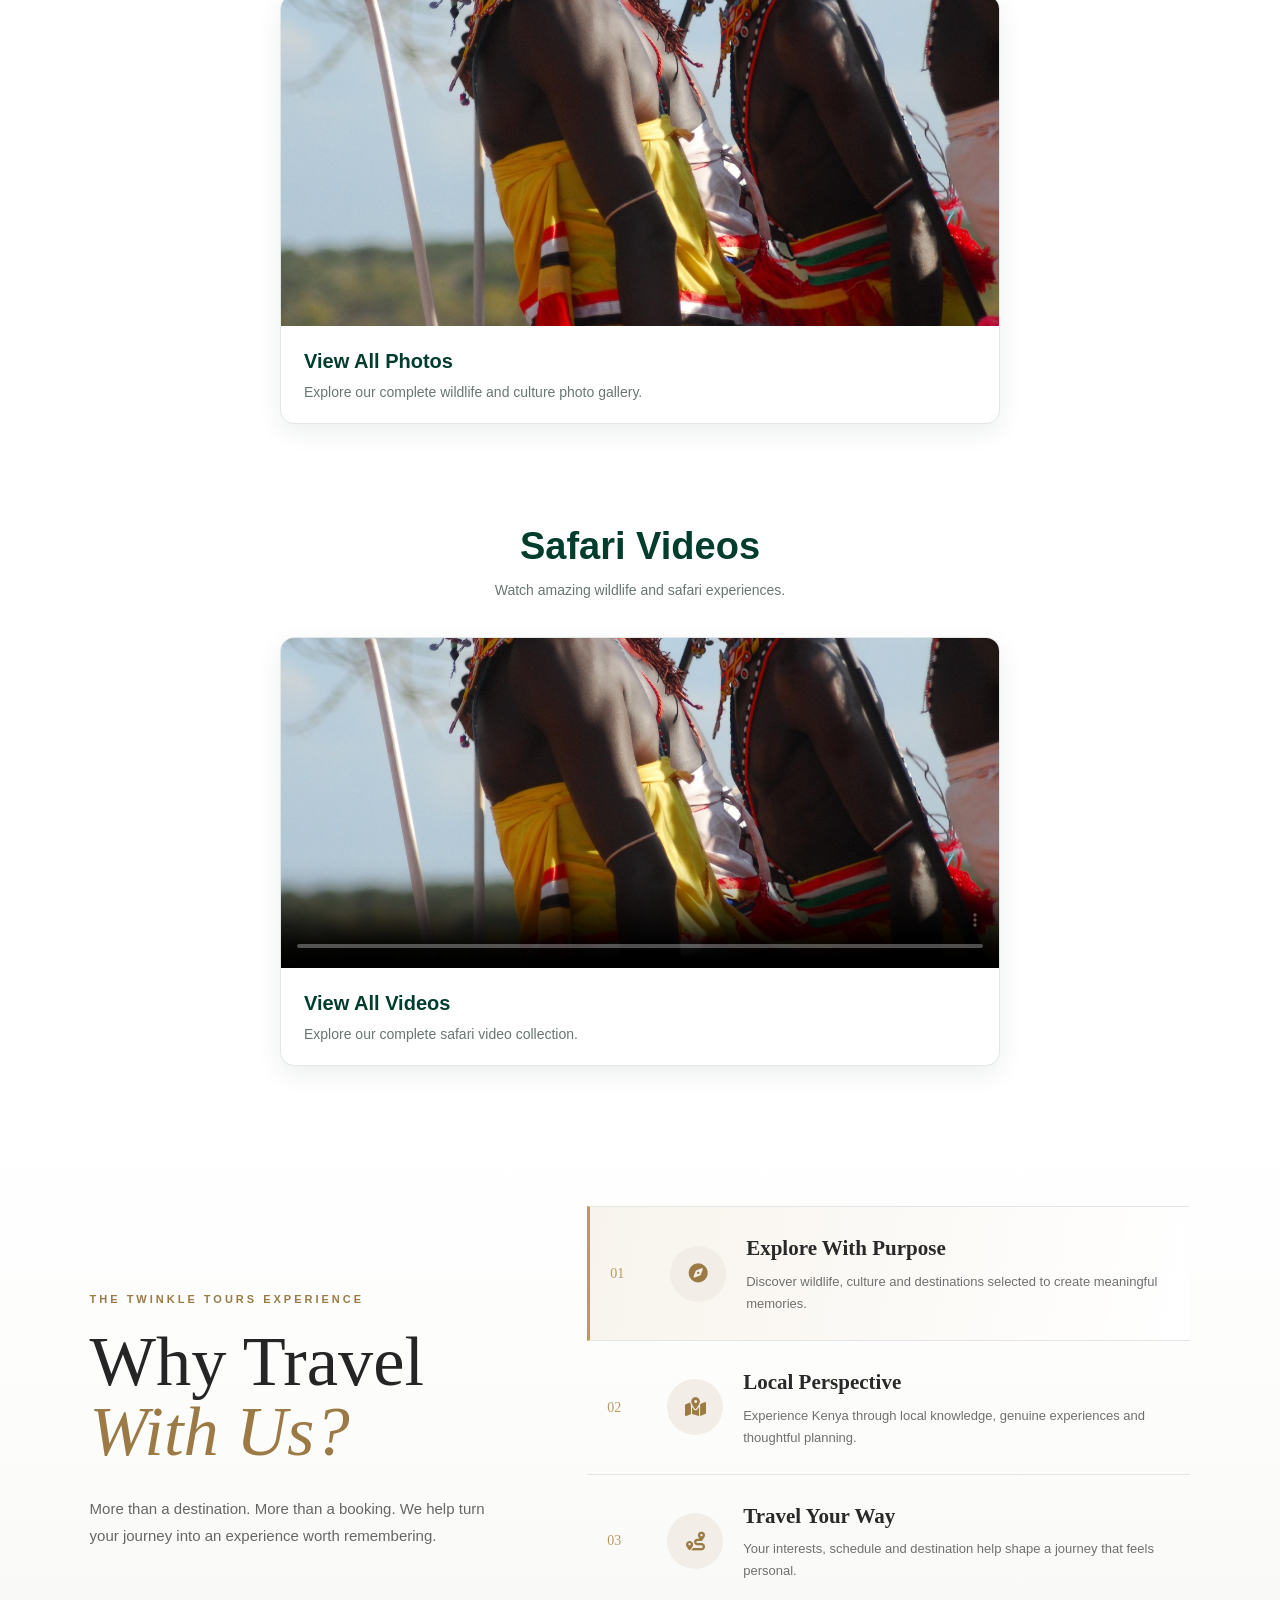
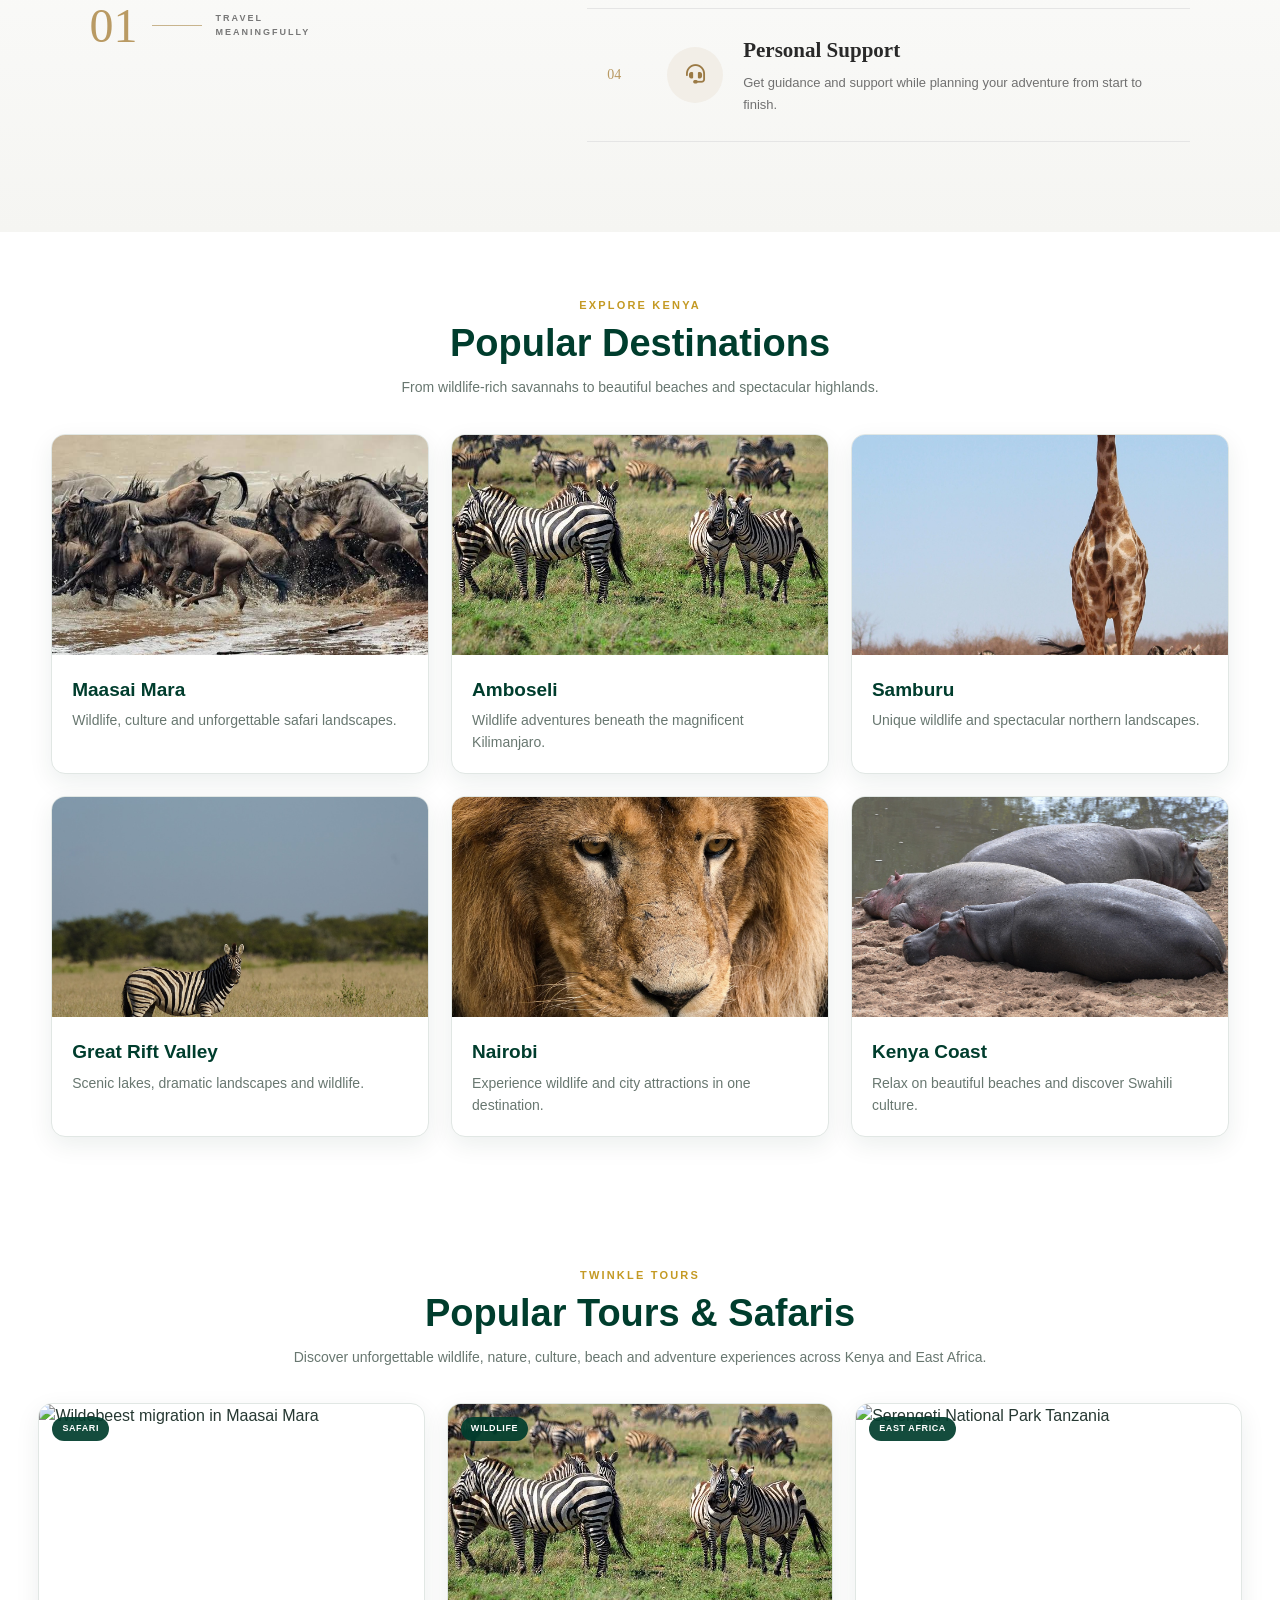
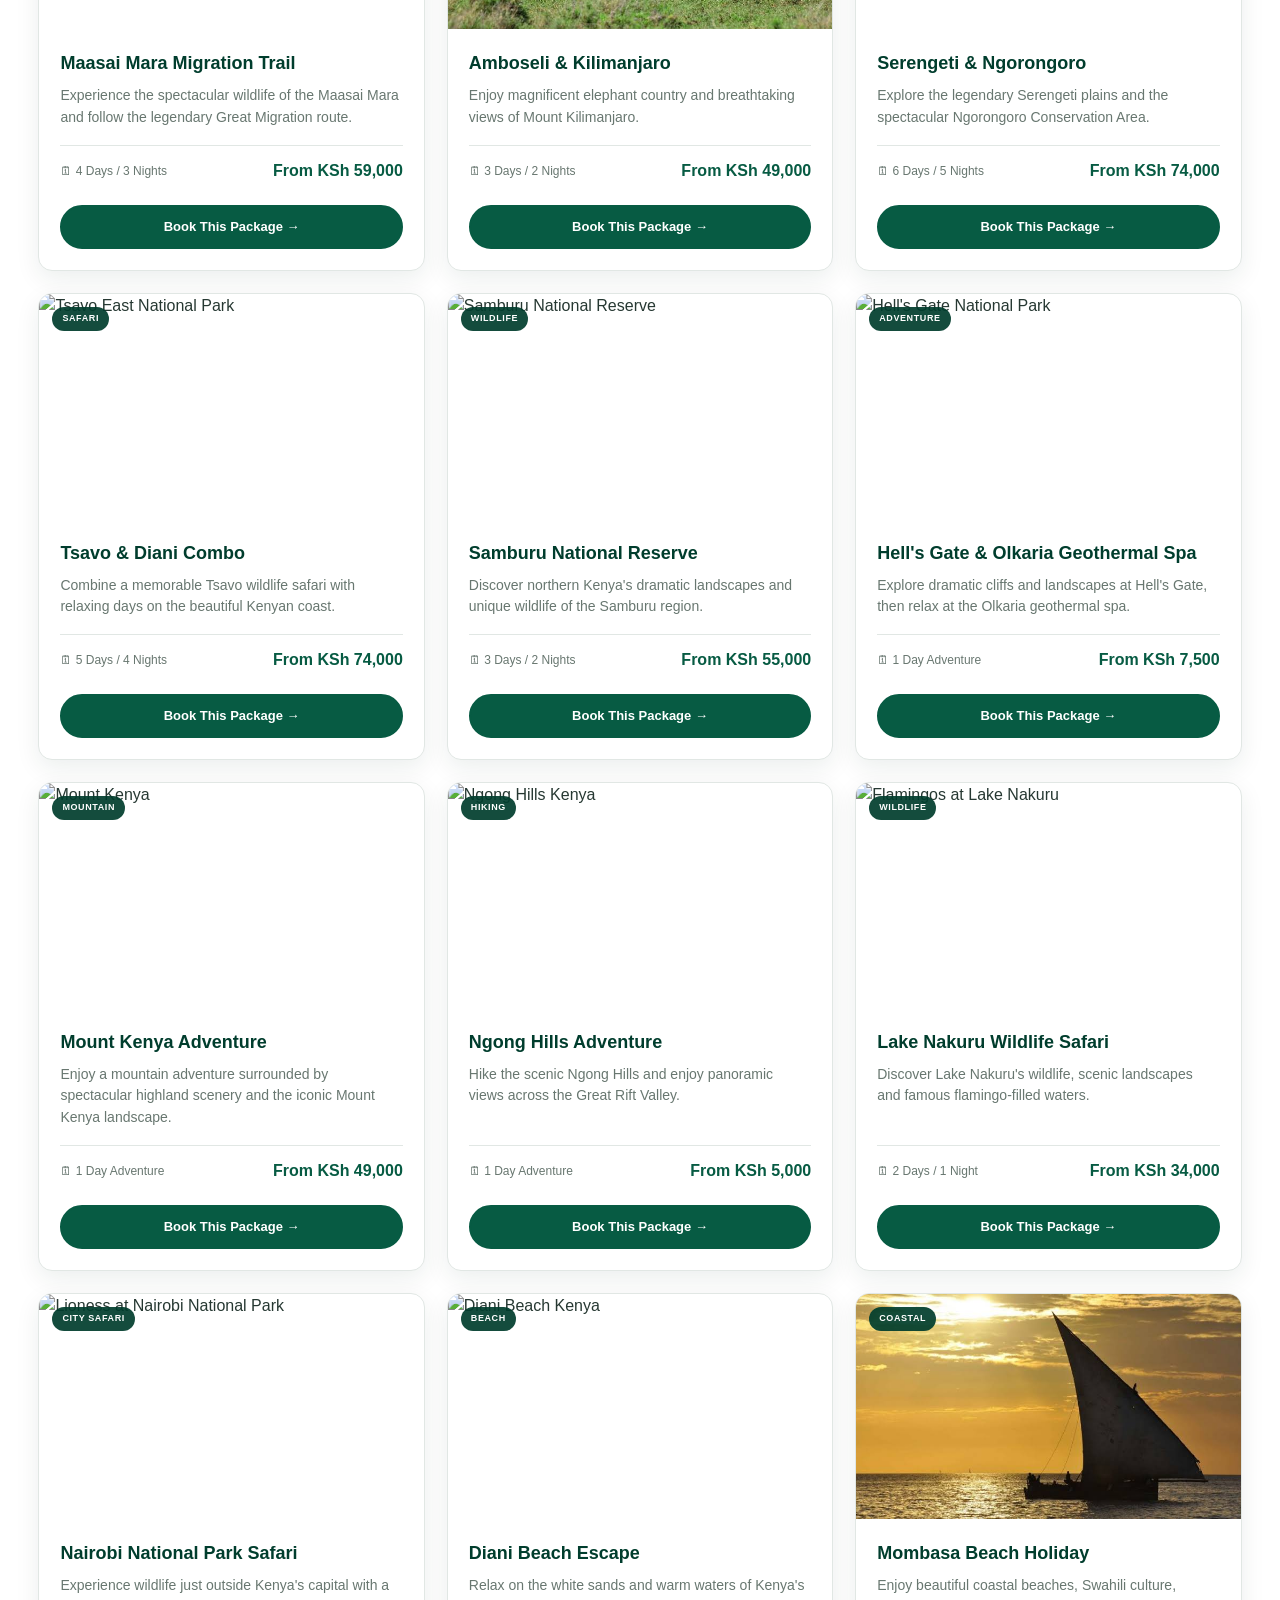
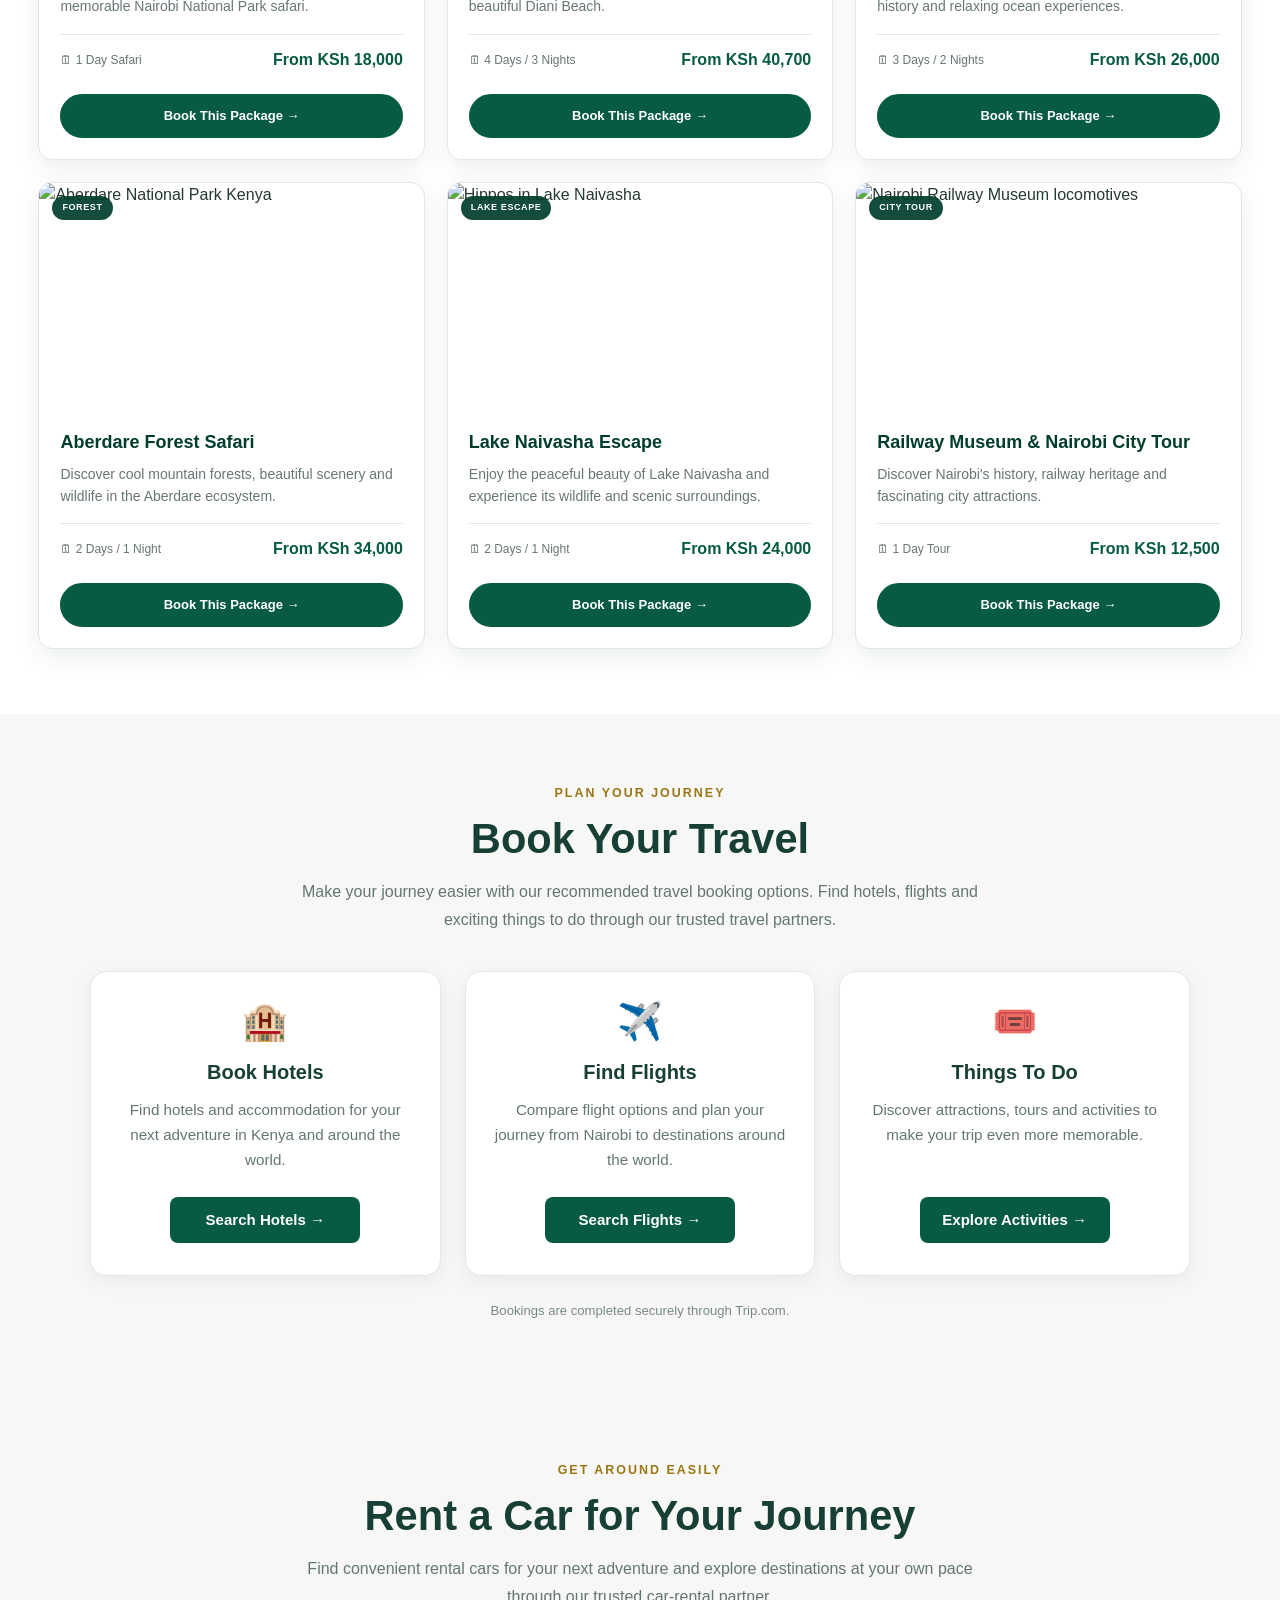
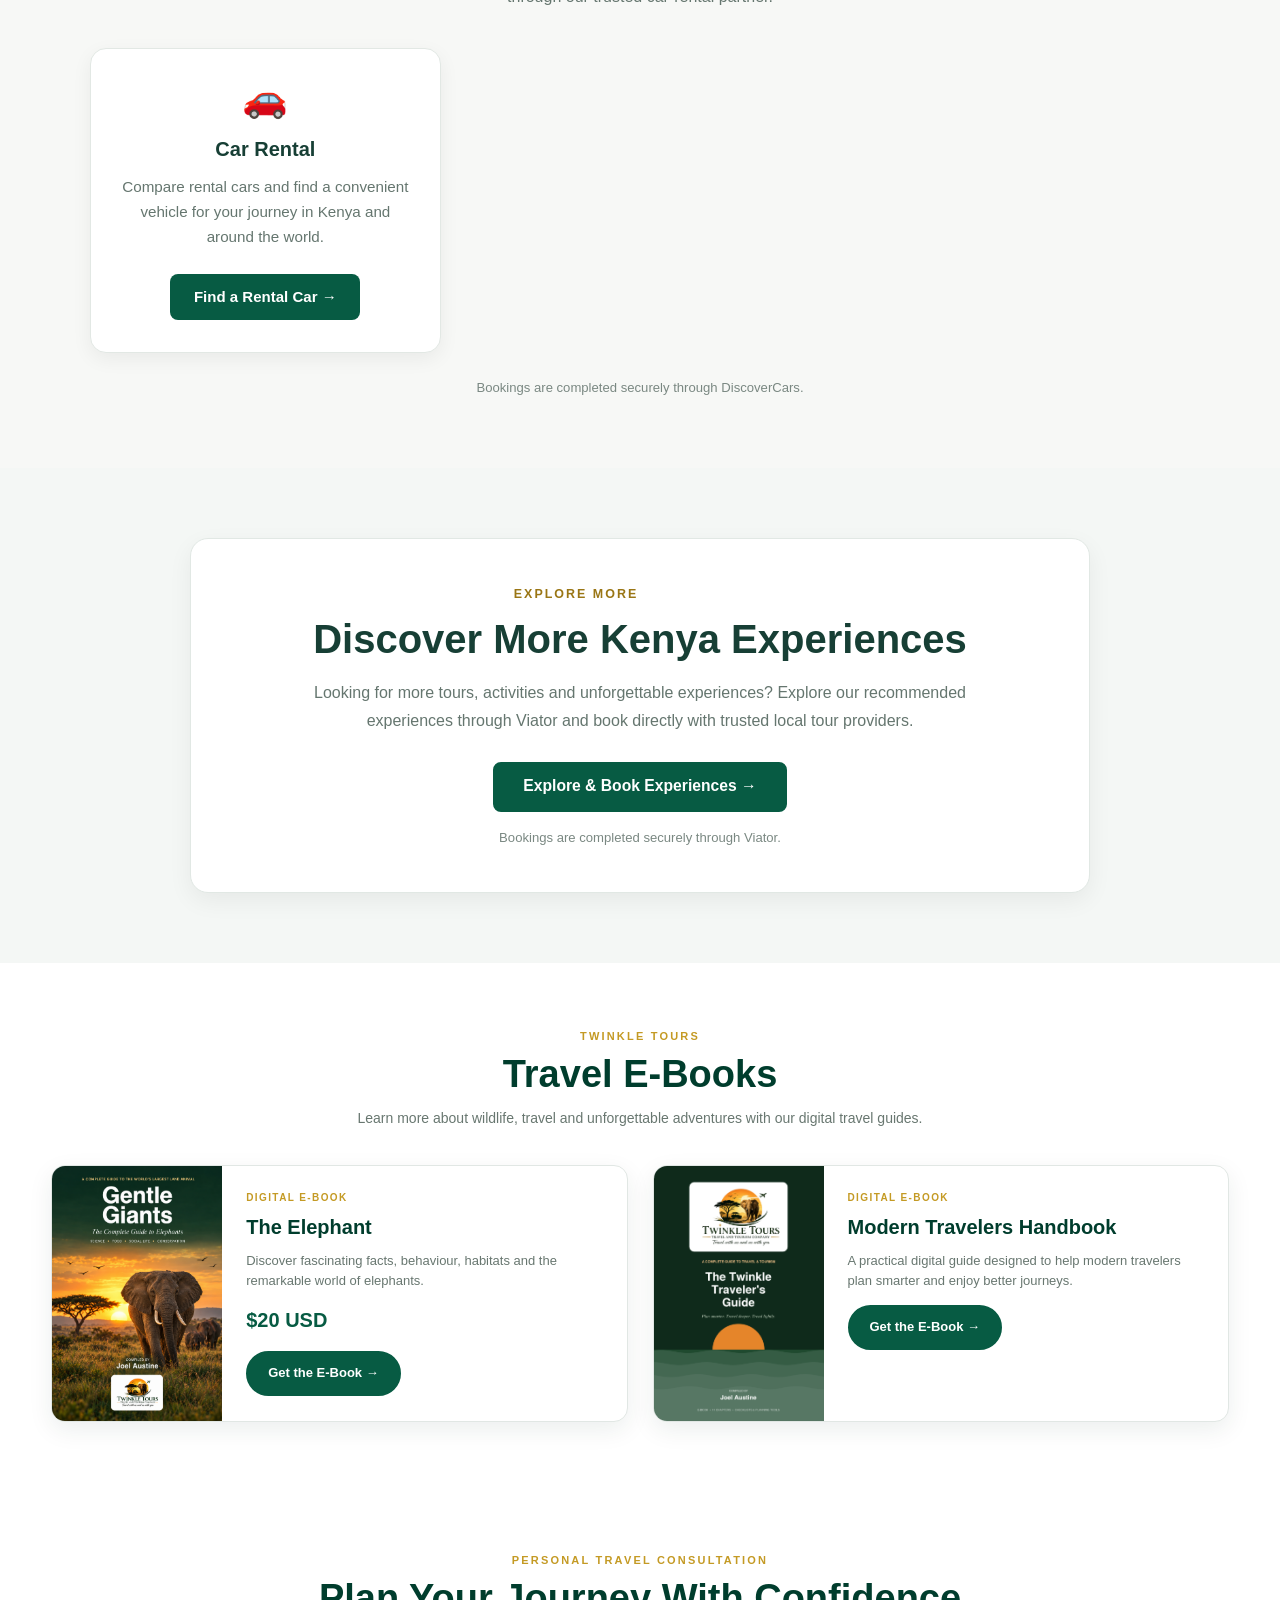
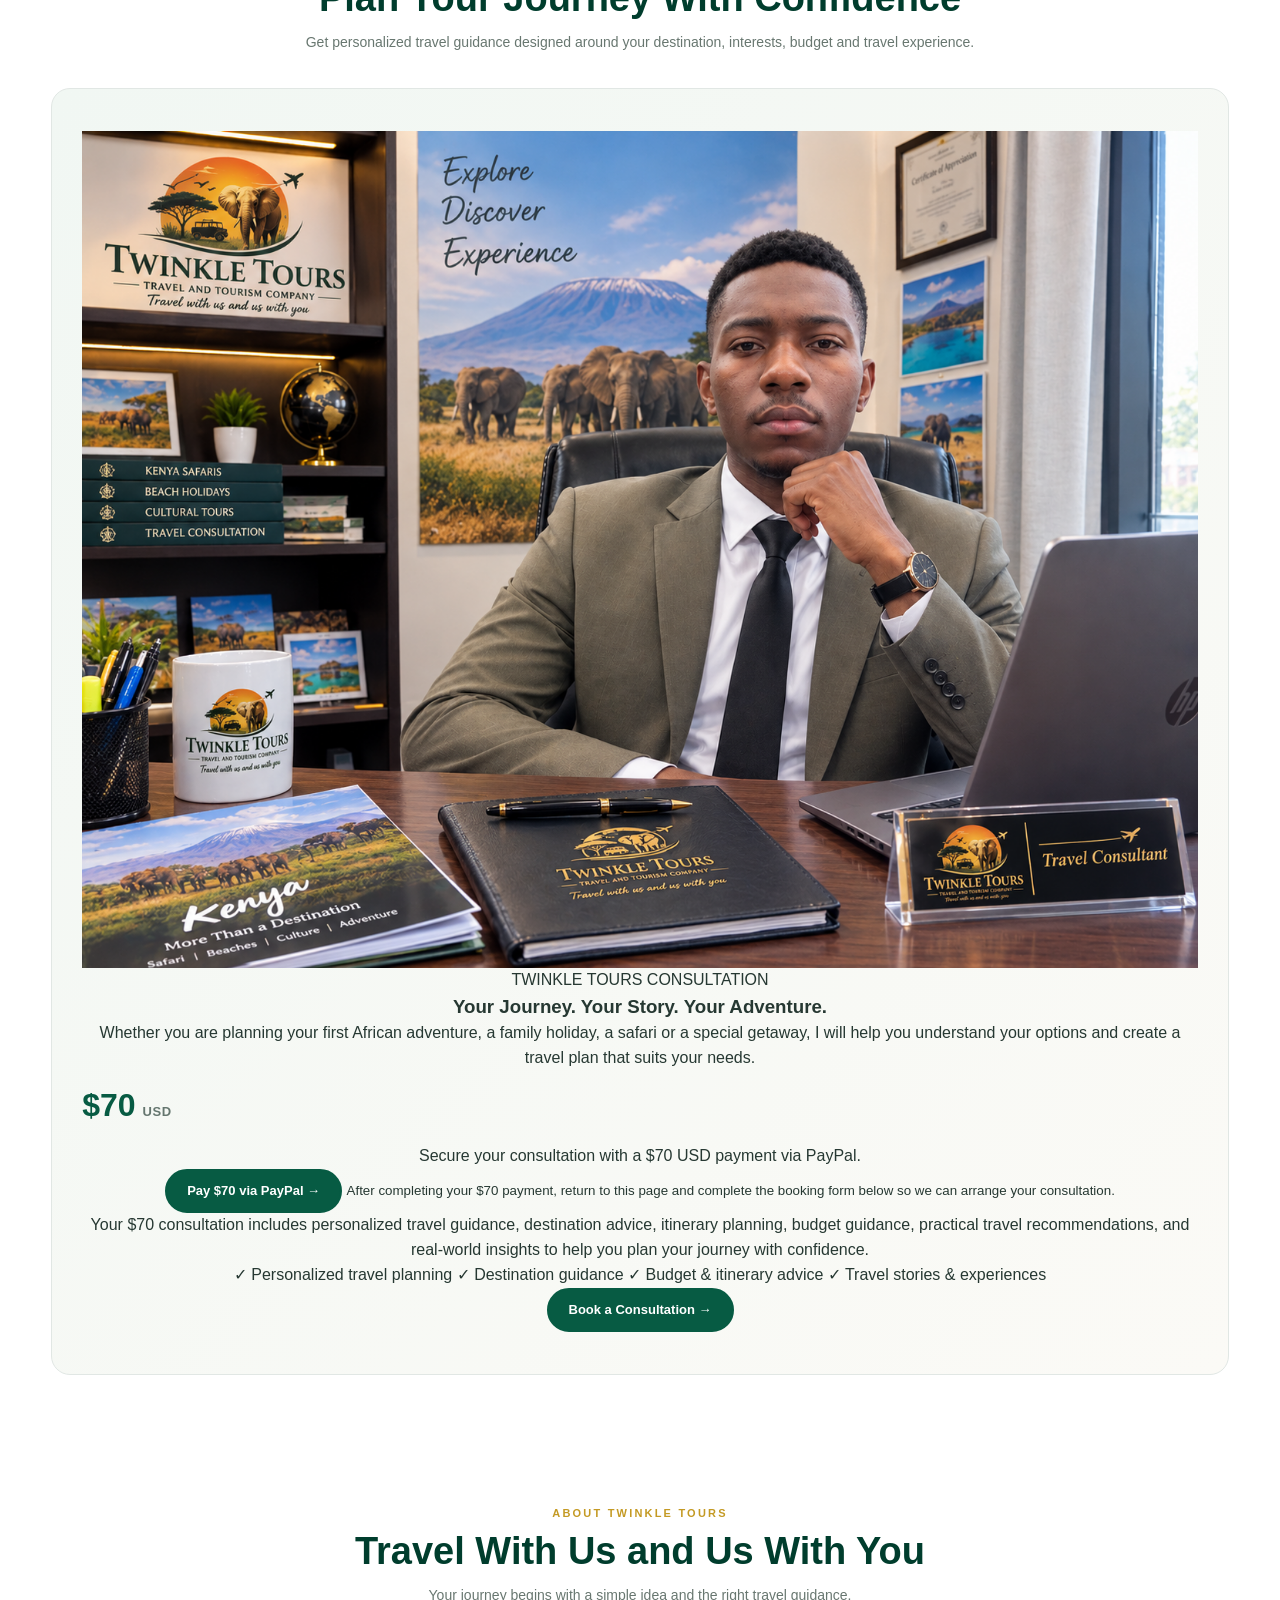
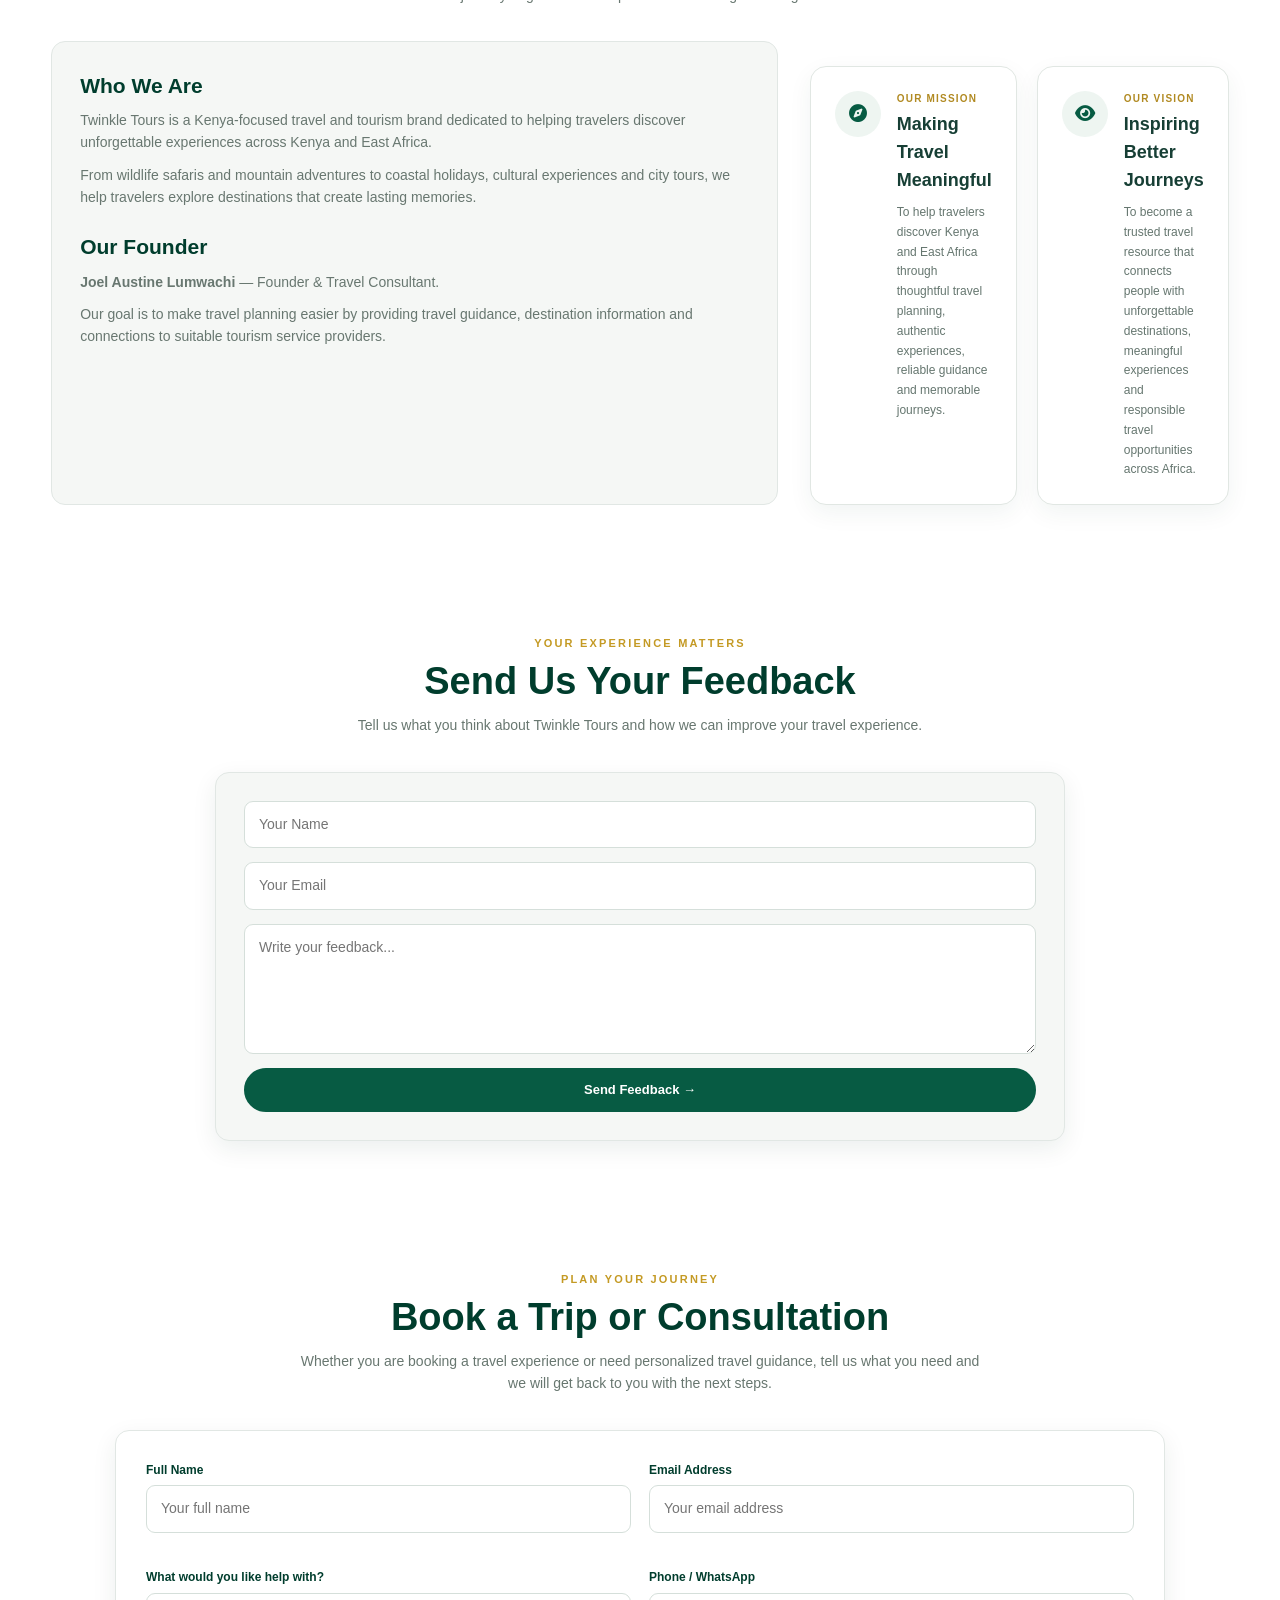
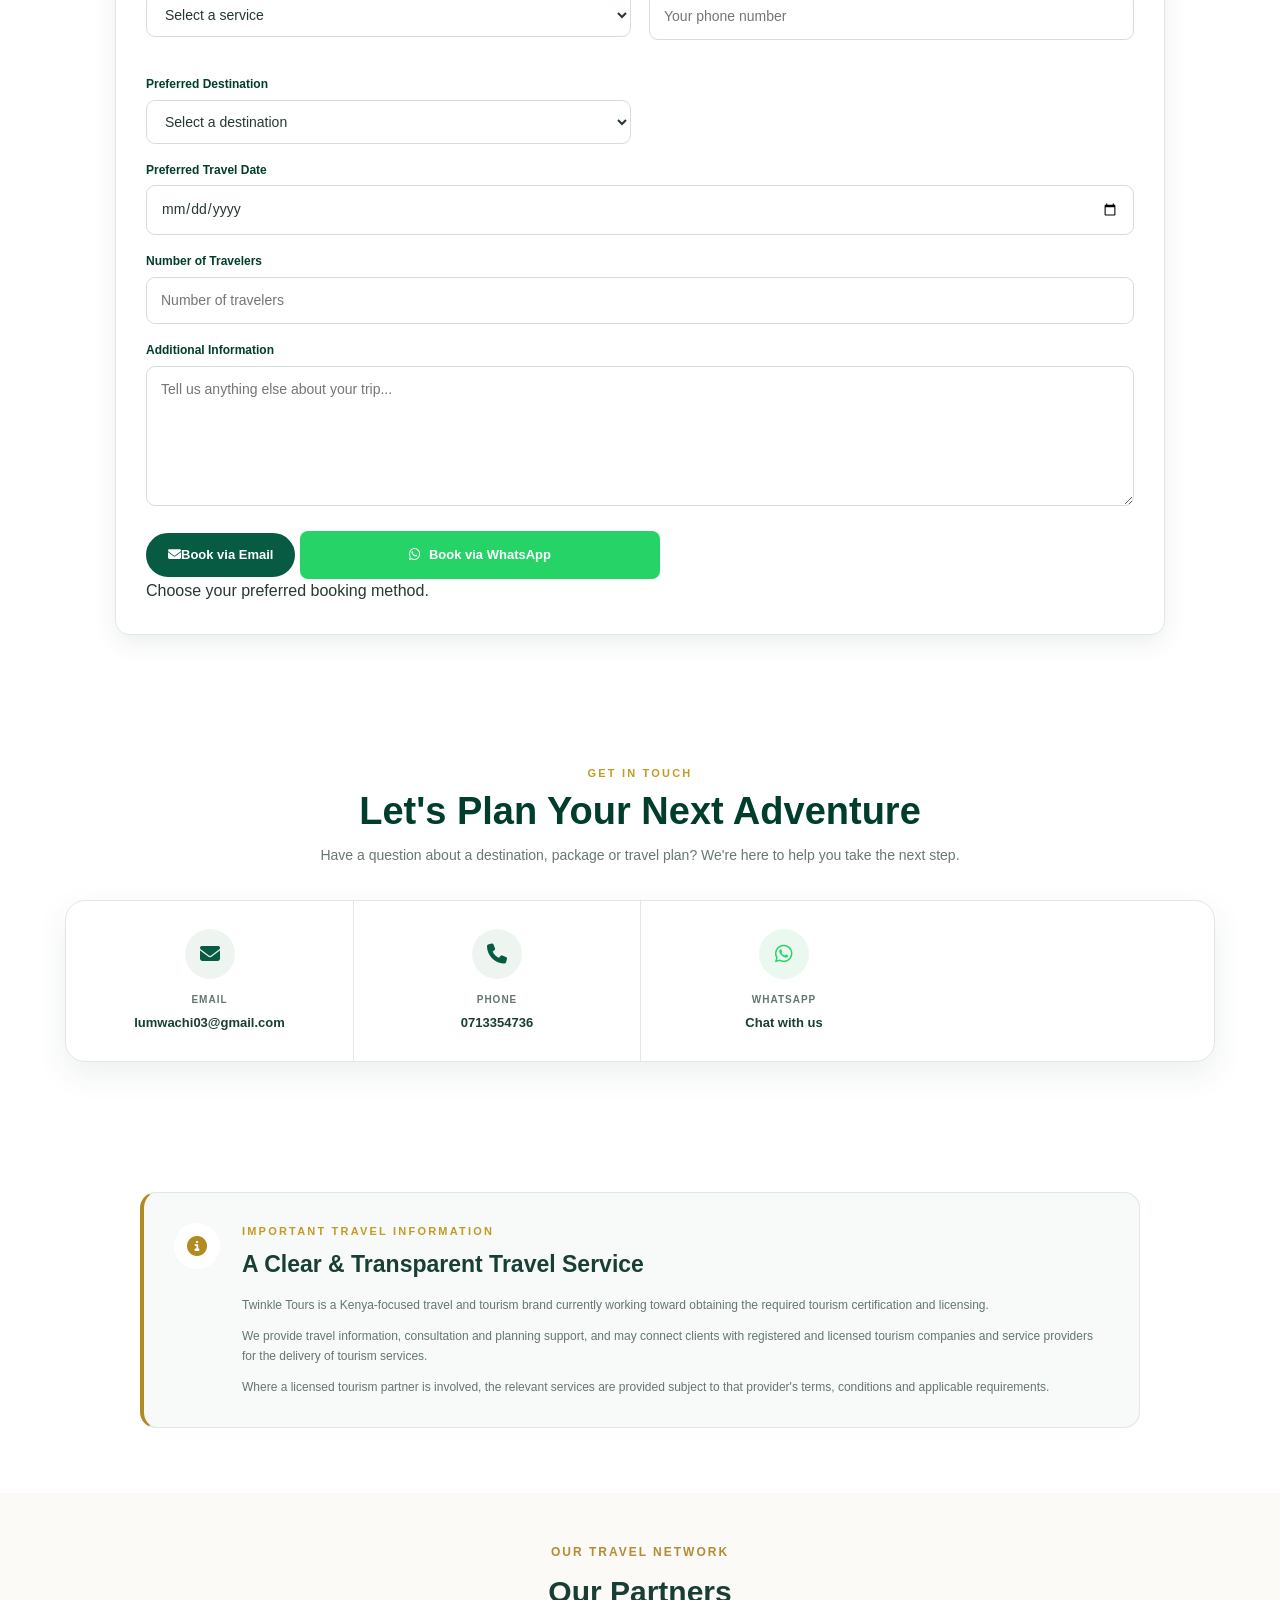
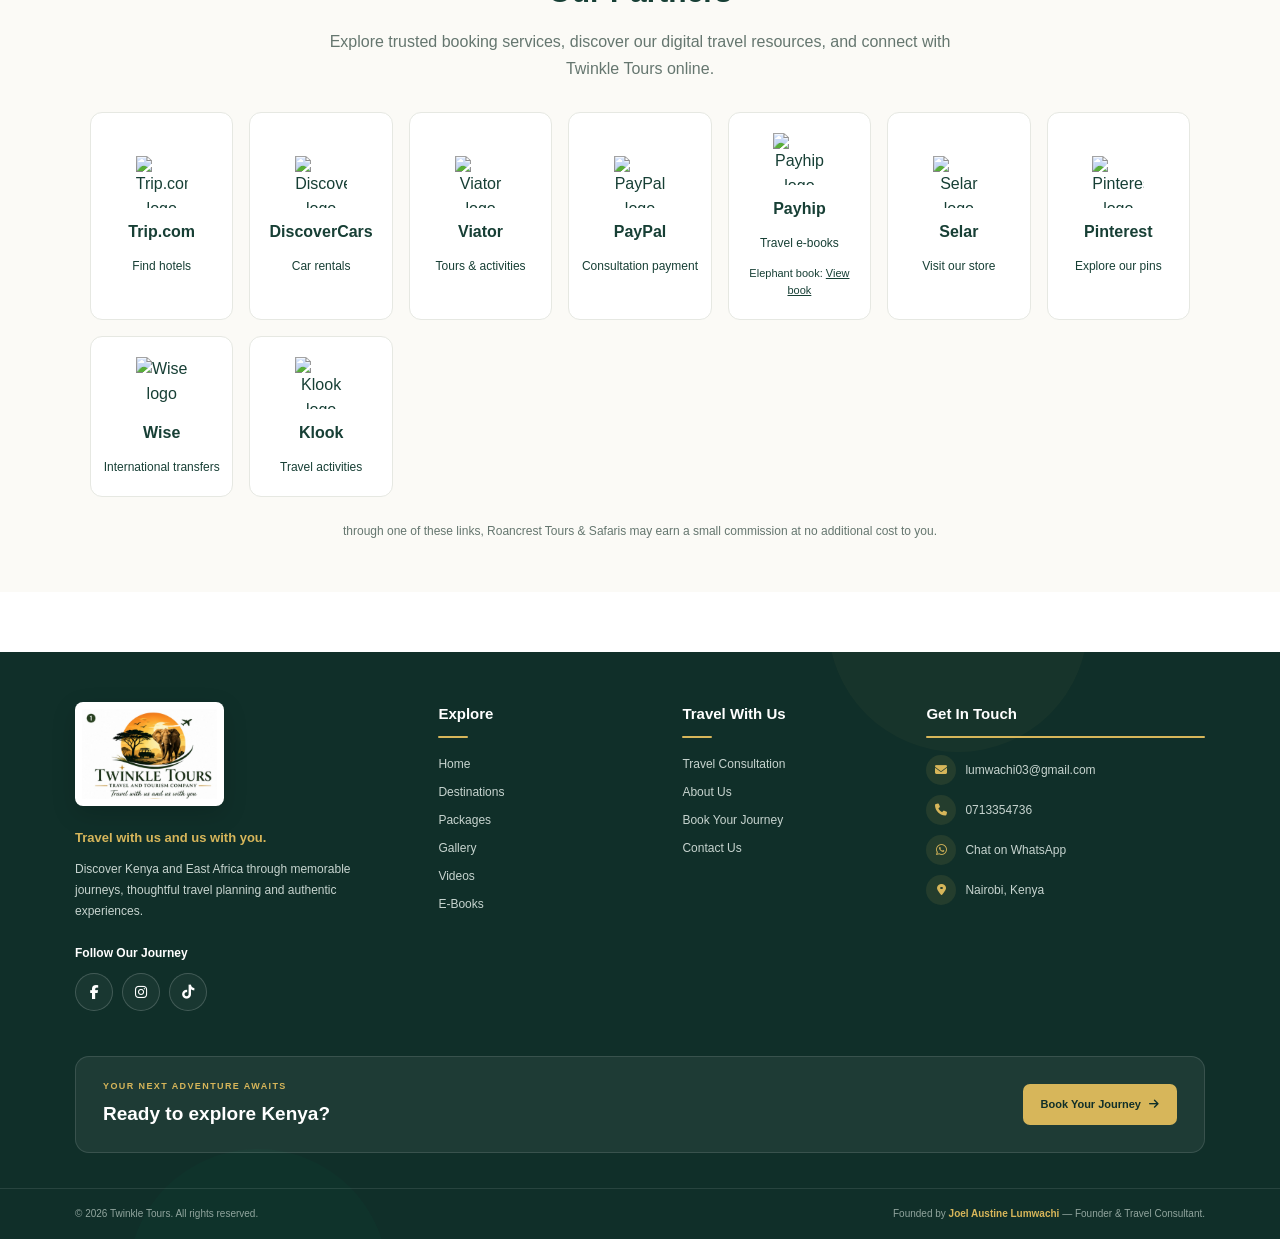
==== commit 2617c187: "Update index.html" ====
--- a/index.html
+++ b/index.html
@@ -5,10 +5,9 @@
     <meta charset="UTF-8">
     <meta name="viewport" content="width=device-width, initial-scale=1.0">
 
-    <title>Kenya Safari Packages & Travel Planning | Twinkle Tours</title>
-
-    <meta name="description"
-    content="Discover Kenya safari packages, wildlife adventures, beautiful beaches and personalised travel planning with Twinkle Tours. Explore Kenya with us.">
+    <title>Roancrest Tours & Safaris | Kenya Safari Packages</title>
+
+    <meta name="description" content="Discover Kenya safari packages, wildlife adventures, beautiful beaches and personalised travel planning with Roancrest Tours & Safaris.">
 
 <meta name="google-site-verification" content="Va0TxtCL0FgnP7bfNhjO90pFL96O44W6x1gkgp2p_bY" />
 
@@ -196,9 +195,7 @@
 
 <p class="affiliate-disclosure">
     <strong>Affiliate Disclosure:</strong>
-    Some links on this website are affiliate links. If you make a booking
-    through one of these links, Twinkle Tours may earn a small commission
-    at no additional cost to you.
+ through one of these links, Roancrest Tours & Safaris may earn a small commission at no additional cost to you.
 </p>
 </section>
 
@@ -214,7 +211,7 @@
 
     <div class="section-title">
 
-        <p class="eyebrow">TWINKLE TOURS</p>
+        <p ROANCREST TOURS & SAFARIS</p>
 
         <h2>Wildlife Photos</h2>
 
@@ -257,7 +254,7 @@
 
     <div class="section-title">
 
-        <p class="eyebrow">TWINKLE TOURS</p>
+        <p ROANCREST TOURS & SAFARIS</p>
 
         <h2>Safari Videos</h2>
 
@@ -2191,9 +2188,7 @@
     </div>
 
     <p style="font-size:12px;line-height:1.7;color:#65766f;margin:24px auto 0;max-width:700px;">
-      Some links may be affiliate links. Twinkle Tours may earn a commission
-      from qualifying bookings at no extra cost to you. Third-party services
-      are provided by their respective companies.
+      through one of these links, Roancrest Tours & Safaris may earn a small commission at no additional cost to you.
     </p>
 
 
--- a/Styles.css
+++ b/Styles.css
@@ -3575,4 +3575,36 @@
 /* Hide trip-specific fields for consultation bookings */
 .trip-only-field[hidden] {
     display: none !important;
-}+}
+
+
+/* ROANCREST TOURS & SAFARIS - CIRCULAR LOGO */
+.brand-area {
+    padding: 10px 16px;
+}
+
+.brand img {
+    display: block;
+    width: 100px;
+    height: 100px;
+    max-height: none;
+    object-fit: contain;
+    border-radius: 50%;
+}
+
+/* Keep the logo balanced on mobile phones */
+@media (max-width: 600px) {
+    .brand-area {
+        padding: 8px 12px;
+    }
+
+    .brand img {
+        width: 82px;
+        height: 82px;
+    }
+
+    .brand-area::before,
+    .brand-area::after {
+        width: 12vw;
+    }
+}
